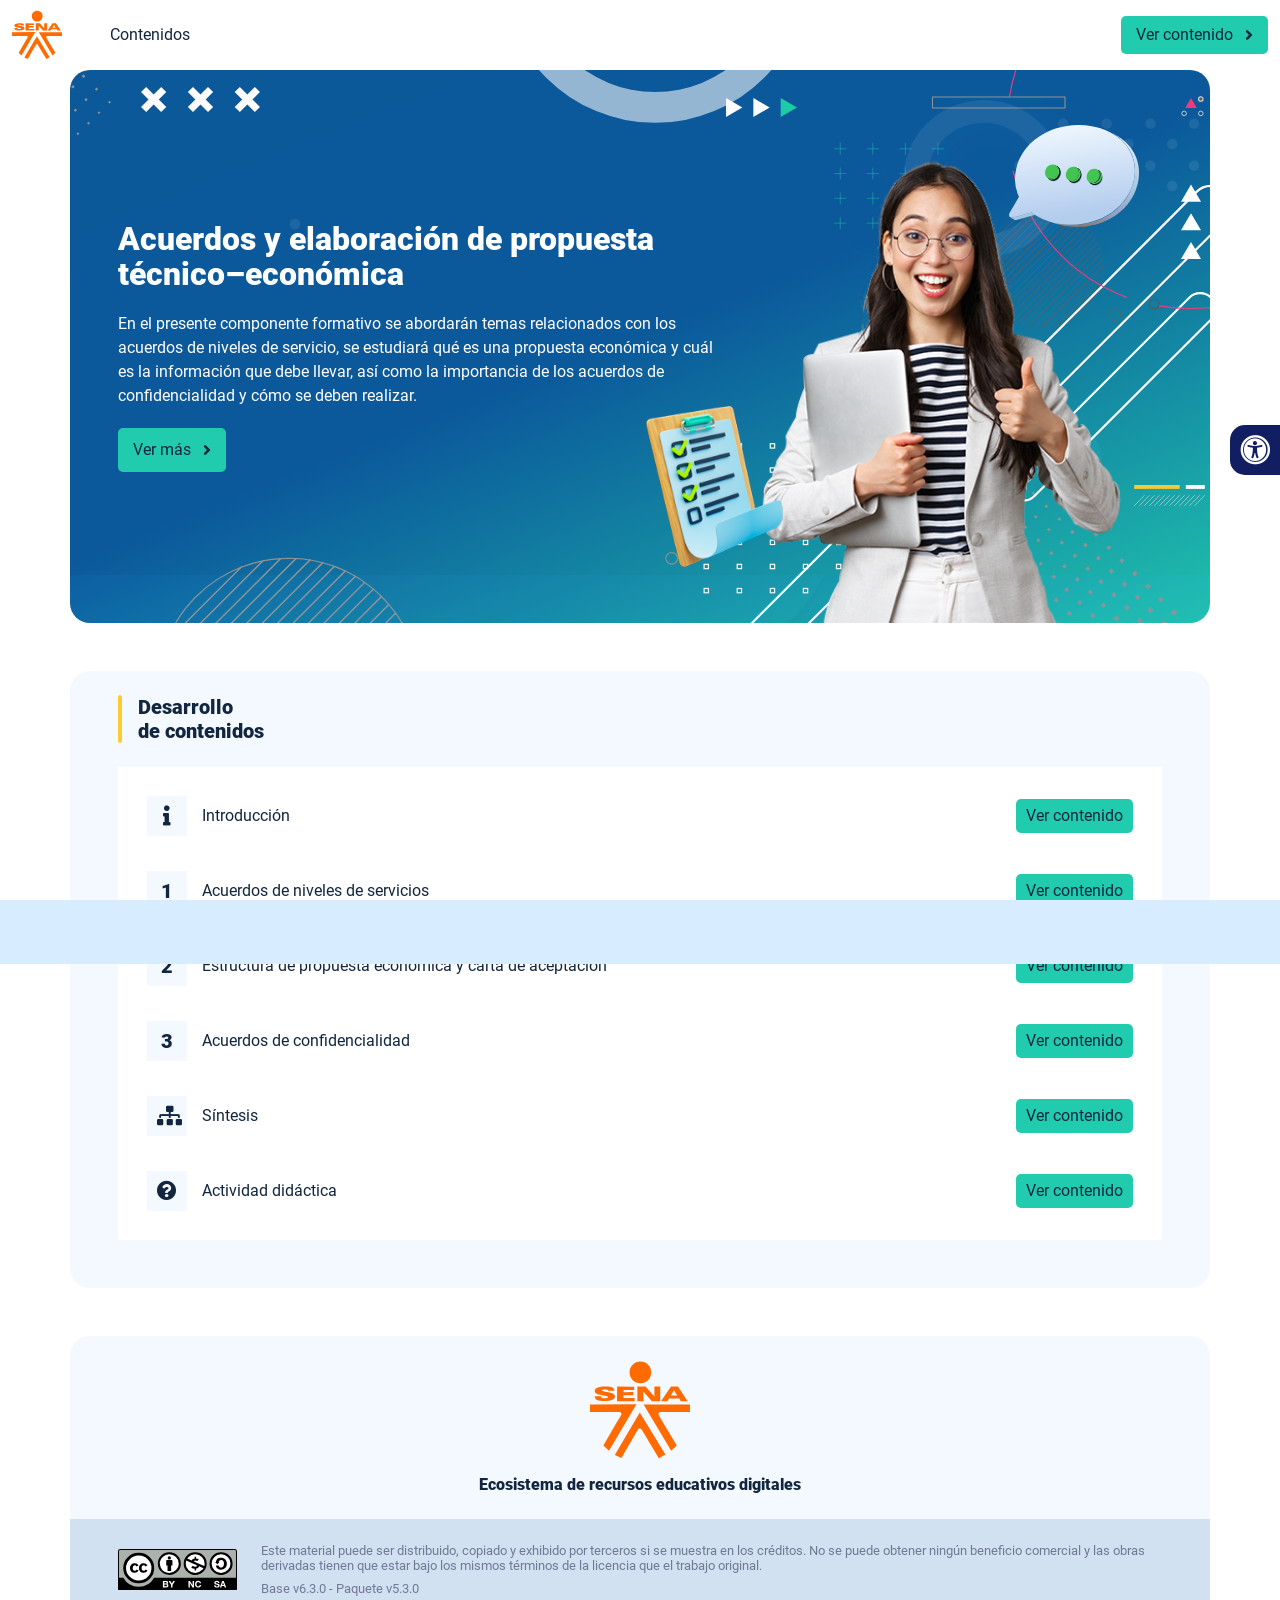
==== index.html @ a65fa03b "new dist" ====
<!DOCTYPE html><html lang=""><head><meta charset="utf-8"><meta http-equiv="X-UA-Compatible" content="IE=edge"><meta name="viewport" content="width=device-width,initial-scale=1"><link rel="icon" href="favicon.ico"><title>Acuerdos y elaboración de propuesta técnico–económica</title><link href="css/chunk-0c047e41.3babef71.css" rel="prefetch"><link href="css/chunk-25b302c8.3babef71.css" rel="prefetch"><link href="css/chunk-26fc7596.3babef71.css" rel="prefetch"><link href="css/chunk-2d2747e2.3babef71.css" rel="prefetch"><link href="css/chunk-32334cb6.3babef71.css" rel="prefetch"><link href="css/chunk-3c57cd7b.3babef71.css" rel="prefetch"><link href="css/chunk-4f2d402a.3babef71.css" rel="prefetch"><link href="css/chunk-4fde0a08.14d1f3e8.css" rel="prefetch"><link href="css/chunk-515a8379.4da5213c.css" rel="prefetch"><link href="css/chunk-59974754.48832570.css" rel="prefetch"><link href="css/chunk-6e1e538a.126808df.css" rel="prefetch"><link href="css/chunk-766a929b.e22ba341.css" rel="prefetch"><link href="css/chunk-f2df7d2c.3babef71.css" rel="prefetch"><link href="css/comple.0f8cff74.css" rel="prefetch"><link href="css/creditos.3ff21f52.css" rel="prefetch"><link href="css/glosario.9efb3182.css" rel="prefetch"><link href="css/referencias.7bdcae57.css" rel="prefetch"><link href="js/actividad.963a03a3.js" rel="prefetch"><link href="js/chunk-0206bfa0.a278e582.js" rel="prefetch"><link href="js/chunk-0c047e41.9dab790d.js" rel="prefetch"><link href="js/chunk-13a6037e.81eda5eb.js" rel="prefetch"><link href="js/chunk-18f95272.7a57d180.js" rel="prefetch"><link href="js/chunk-25b302c8.c0c96807.js" rel="prefetch"><link href="js/chunk-26fc7596.72ac93ab.js" rel="prefetch"><link href="js/chunk-2c06842c.fb99932f.js" rel="prefetch"><link href="js/chunk-2d0e96ec.5df2f04d.js" rel="prefetch"><link href="js/chunk-2d208d90.cd091006.js" rel="prefetch"><link href="js/chunk-2d21d0e2.e3102ef0.js" rel="prefetch"><link href="js/chunk-2d22c123.07fa3afa.js" rel="prefetch"><link href="js/chunk-2d2747e2.830388c1.js" rel="prefetch"><link href="js/chunk-2e80bb9a.16424b70.js" rel="prefetch"><link href="js/chunk-319206de.612f074e.js" rel="prefetch"><link href="js/chunk-32334cb6.440e7537.js" rel="prefetch"><link href="js/chunk-3c57cd7b.415a152e.js" rel="prefetch"><link href="js/chunk-3d6834f6.11b29b1f.js" rel="prefetch"><link href="js/chunk-4cdd78c0.57da21f4.js" rel="prefetch"><link href="js/chunk-4f2d402a.cce421b8.js" rel="prefetch"><link href="js/chunk-4fde0a08.42f6160f.js" rel="prefetch"><link href="js/chunk-515a8379.3dc189c9.js" rel="prefetch"><link href="js/chunk-53ccb27e.2eb129e7.js" rel="prefetch"><link href="js/chunk-55d286b8.761dc6b8.js" rel="prefetch"><link href="js/chunk-59974754.10e91e45.js" rel="prefetch"><link href="js/chunk-6e1e538a.b8da87ec.js" rel="prefetch"><link href="js/chunk-766a929b.b7bdd6eb.js" rel="prefetch"><link href="js/chunk-c796899c.fdb738a9.js" rel="prefetch"><link href="js/chunk-e8a7823a.c1f222d4.js" rel="prefetch"><link href="js/chunk-f2df7d2c.156dfe57.js" rel="prefetch"><link href="js/chunk-fde47172.7234b9b3.js" rel="prefetch"><link href="js/comple.c5d9ba52.js" rel="prefetch"><link href="js/creditos.123db9e8.js" rel="prefetch"><link href="js/glosario.18748e6c.js" rel="prefetch"><link href="js/intro.2a577606.js" rel="prefetch"><link href="js/referencias.d00619c8.js" rel="prefetch"><link href="js/sintesis.22d91a65.js" rel="prefetch"><link href="js/tema1.c2b7459b.js" rel="prefetch"><link href="js/tema2.d533ab2d.js" rel="prefetch"><link href="js/tema3.1764b19f.js" rel="prefetch"><link href="css/app.9c7e2da8.css" rel="preload" as="style"><link href="css/chunk-vendors.228fa4ba.css" rel="preload" as="style"><link href="js/app.43347208.js" rel="preload" as="script"><link href="js/chunk-vendors.0394e180.js" rel="preload" as="script"><link href="css/chunk-vendors.228fa4ba.css" rel="stylesheet"><link href="css/app.9c7e2da8.css" rel="stylesheet"></head><body><noscript><strong>We're sorry but Acuerdos y elaboración de propuesta técnico–económica doesn't work properly without JavaScript enabled. Please enable it to continue.</strong></noscript><div id="app"></div><script src="js/chunk-vendors.0394e180.js"></script><script src="js/app.43347208.js"></script></body></html>
---- css/chunk-0c047e41.3babef71.css ----
.actividad[data-v-22adfd6b]{background-color:#f2f2f2}.horizontal-scroll__wrapper[data-v-22adfd6b]{overflow:hidden}.horizontal-scroll[data-v-22adfd6b]{display:flex;transition:transform .5s ease-in-out;align-items:center;flex-wrap:nowrap}.horizontal-scroll[data-v-22adfd6b]:not(.row){width:100%}.horizontal-scroll--item-fw[data-v-22adfd6b]>div{flex-grow:0;flex-shrink:0;width:100%;margin:0!important}
---- css/chunk-25b302c8.3babef71.css ----
.actividad[data-v-22adfd6b]{background-color:#f2f2f2}.horizontal-scroll__wrapper[data-v-22adfd6b]{overflow:hidden}.horizontal-scroll[data-v-22adfd6b]{display:flex;transition:transform .5s ease-in-out;align-items:center;flex-wrap:nowrap}.horizontal-scroll[data-v-22adfd6b]:not(.row){width:100%}.horizontal-scroll--item-fw[data-v-22adfd6b]>div{flex-grow:0;flex-shrink:0;width:100%;margin:0!important}
---- css/chunk-26fc7596.3babef71.css ----
.actividad[data-v-22adfd6b]{background-color:#f2f2f2}.horizontal-scroll__wrapper[data-v-22adfd6b]{overflow:hidden}.horizontal-scroll[data-v-22adfd6b]{display:flex;transition:transform .5s ease-in-out;align-items:center;flex-wrap:nowrap}.horizontal-scroll[data-v-22adfd6b]:not(.row){width:100%}.horizontal-scroll--item-fw[data-v-22adfd6b]>div{flex-grow:0;flex-shrink:0;width:100%;margin:0!important}
---- css/chunk-2d2747e2.3babef71.css ----
.actividad[data-v-22adfd6b]{background-color:#f2f2f2}.horizontal-scroll__wrapper[data-v-22adfd6b]{overflow:hidden}.horizontal-scroll[data-v-22adfd6b]{display:flex;transition:transform .5s ease-in-out;align-items:center;flex-wrap:nowrap}.horizontal-scroll[data-v-22adfd6b]:not(.row){width:100%}.horizontal-scroll--item-fw[data-v-22adfd6b]>div{flex-grow:0;flex-shrink:0;width:100%;margin:0!important}
---- css/chunk-32334cb6.3babef71.css ----
.actividad[data-v-22adfd6b]{background-color:#f2f2f2}.horizontal-scroll__wrapper[data-v-22adfd6b]{overflow:hidden}.horizontal-scroll[data-v-22adfd6b]{display:flex;transition:transform .5s ease-in-out;align-items:center;flex-wrap:nowrap}.horizontal-scroll[data-v-22adfd6b]:not(.row){width:100%}.horizontal-scroll--item-fw[data-v-22adfd6b]>div{flex-grow:0;flex-shrink:0;width:100%;margin:0!important}
---- css/chunk-3c57cd7b.3babef71.css ----
.actividad[data-v-22adfd6b]{background-color:#f2f2f2}.horizontal-scroll__wrapper[data-v-22adfd6b]{overflow:hidden}.horizontal-scroll[data-v-22adfd6b]{display:flex;transition:transform .5s ease-in-out;align-items:center;flex-wrap:nowrap}.horizontal-scroll[data-v-22adfd6b]:not(.row){width:100%}.horizontal-scroll--item-fw[data-v-22adfd6b]>div{flex-grow:0;flex-shrink:0;width:100%;margin:0!important}
---- css/chunk-4f2d402a.3babef71.css ----
.actividad[data-v-22adfd6b]{background-color:#f2f2f2}.horizontal-scroll__wrapper[data-v-22adfd6b]{overflow:hidden}.horizontal-scroll[data-v-22adfd6b]{display:flex;transition:transform .5s ease-in-out;align-items:center;flex-wrap:nowrap}.horizontal-scroll[data-v-22adfd6b]:not(.row){width:100%}.horizontal-scroll--item-fw[data-v-22adfd6b]>div{flex-grow:0;flex-shrink:0;width:100%;margin:0!important}
---- css/chunk-4fde0a08.14d1f3e8.css ----
.actividad[data-v-a108b06a]{background-color:#f2f2f2}.header[data-v-a108b06a]{position:sticky;top:0;padding-top:10px;padding-bottom:10px;background-color:#fff;z-index:10010;line-height:1.1em}.header__logo[data-v-a108b06a]{width:50px}@media (max-width:576px){.header__componente-formativo[data-v-a108b06a]{font-size:.8em}}.header__menu[data-v-a108b06a]{cursor:pointer}.header__menu span[data-v-a108b06a]{font-size:.7em;display:block;line-height:1em;text-align:center;color:#111e61}.header__menu__btn[data-v-a108b06a]{width:30px;height:30px;position:relative;margin-bottom:4px}.header__menu__btn .line-1[data-v-a108b06a],.header__menu__btn .line-2[data-v-a108b06a],.header__menu__btn .line-3[data-v-a108b06a]{height:4px;width:30px;background-color:#111e61;transform-origin:center center;position:absolute;left:0;border-radius:2px}.header__menu__btn .line-1[data-v-a108b06a]{top:4px;-webkit-animation:line-1-inactive-data-v-a108b06a .5s ease-in-out forwards;animation:line-1-inactive-data-v-a108b06a .5s ease-in-out forwards}.header__menu__btn .line-2[data-v-a108b06a]{top:13px;-webkit-animation:line-2-inactive-data-v-a108b06a .5s ease-in-out forwards;animation:line-2-inactive-data-v-a108b06a .5s ease-in-out forwards}.header__menu__btn .line-3[data-v-a108b06a]{top:22px;-webkit-animation:line-3-inactive-data-v-a108b06a .5s ease-in-out forwards;animation:line-3-inactive-data-v-a108b06a .5s ease-in-out forwards}.header__menu__btn[data-v-a108b06a]:hover{cursor:pointer}.header__menu__btn--open .line-1[data-v-a108b06a]{-webkit-animation:line-1-active-data-v-a108b06a .5s ease-in-out forwards;animation:line-1-active-data-v-a108b06a .5s ease-in-out forwards}.header__menu__btn--open .line-2[data-v-a108b06a]{-webkit-animation:line-2-active-data-v-a108b06a .5s ease-in-out forwards;animation:line-2-active-data-v-a108b06a .5s ease-in-out forwards}.header__menu__btn--open .line-3[data-v-a108b06a]{-webkit-animation:line-3-active-data-v-a108b06a .5s ease-in-out forwards;animation:line-3-active-data-v-a108b06a .5s ease-in-out forwards}@-webkit-keyframes line-1-active-data-v-a108b06a{0%{transform:translate(0) rotate(0)}50%{transform:translateY(9px) rotate(0)}to{transform:translateY(9px) rotate(45deg)}}@keyframes line-1-active-data-v-a108b06a{0%{transform:translate(0) rotate(0)}50%{transform:translateY(9px) rotate(0)}to{transform:translateY(9px) rotate(45deg)}}@-webkit-keyframes line-2-active-data-v-a108b06a{0%{transform:scale(1)}to{transform:scale(0)}}@keyframes line-2-active-data-v-a108b06a{0%{transform:scale(1)}to{transform:scale(0)}}@-webkit-keyframes line-3-active-data-v-a108b06a{0%{transform:translate(0) rotate(0)}50%{transform:translateY(-9px) rotate(0)}to{transform:translateY(-9px) rotate(-45deg)}}@keyframes line-3-active-data-v-a108b06a{0%{transform:translate(0) rotate(0)}50%{transform:translateY(-9px) rotate(0)}to{transform:translateY(-9px) rotate(-45deg)}}@-webkit-keyframes line-1-inactive-data-v-a108b06a{0%{transform:translateY(9px) rotate(45deg)}50%{transform:translateY(9px) rotate(0)}to{transform:translate(0) rotate(0)}}@keyframes line-1-inactive-data-v-a108b06a{0%{transform:translateY(9px) rotate(45deg)}50%{transform:translateY(9px) rotate(0)}to{transform:translate(0) rotate(0)}}@-webkit-keyframes line-2-inactive-data-v-a108b06a{0%{transform:scale(0)}to{transform:scale(1)}}@keyframes line-2-inactive-data-v-a108b06a{0%{transform:scale(0)}to{transform:scale(1)}}@-webkit-keyframes line-3-inactive-data-v-a108b06a{0%{transform:translateY(-9px) rotate(-45deg)}50%{transform:translateY(-9px) rotate(0)}to{transform:translate(0) rotate(0)}}@keyframes line-3-inactive-data-v-a108b06a{0%{transform:translateY(-9px) rotate(-45deg)}50%{transform:translateY(-9px) rotate(0)}to{transform:translate(0) rotate(0)}}
---- css/chunk-515a8379.4da5213c.css ----
.actividad{background-color:#f2f2f2}.banner-interno{position:relative}.banner-interno__fondo{position:absolute;top:0;bottom:-50px;left:0;right:0;background-color:#ef3c79;background-size:cover;background-position:50%}.banner-interno__titulo{display:flex;align-items:center}.banner-interno__titulo__icono{display:block;width:32px;height:32px;border-radius:50%;background-color:#fff;position:relative}.banner-interno__titulo__icono i{color:#ef3c79;position:absolute;left:50%;top:50%;transform:translate(-50%,-50%)}.banner-interno__titulo h1,.banner-interno__titulo h2,.banner-interno__titulo h3,.banner-interno__titulo h4,.banner-interno__titulo h5,.banner-interno__titulo h6{color:#fff;line-height:1.1em}
---- css/chunk-59974754.48832570.css ----
.actividad{background-color:#f2f2f2}.aside-menu{position:sticky;top:70px;flex:0 0 0;width:0;min-height:calc(100vh - 70px);max-height:calc(100vh - 70px);background-color:#f3f9ff;transition:flex .5s ease-in-out,width .5s ease-in-out;overflow-x:hidden;z-index:100001}.aside-menu a{color:#111e61}.aside-menu--open{flex:0 0 300px;width:300px}.aside-menu__content{width:300px;display:flex;flex-direction:column;justify-content:space-between;min-height:calc(100vh - 70px);max-height:calc(100vh - 70px);border-right:1px solid #d8ecff}@media (max-height:800px){.aside-menu__content{min-height:800px;max-height:800px;overflow-y:auto}}.aside-menu__header{padding:10px;text-align:center;background-color:#d8ecff}.aside-menu__header h4{margin:0}.aside-menu__menu{overflow-y:auto;flex-grow:1;list-style:none;padding-left:0;margin-bottom:0}.aside-menu__menu__item--active .aside-menu__menu__item__lnk,.aside-menu__menu__item--active .aside-menu__sec-menu__item__lnk{background-color:#d8ecff;font-weight:700}.aside-menu__menu__item--sub-menu:hover,.aside-menu__menu__item:hover,.aside-menu__sec-menu__item:hover{background-color:#d8ecff}.aside-menu__menu__item--sub-menu{padding-left:10px}.aside-menu__menu__item--sub-menu--active .aside-menu__menu__item__lnk,.aside-menu__menu__item--sub-menu--active .aside-menu__sec-menu__item__lnk{background-color:#d8ecff;font-weight:700;position:relative}.aside-menu__menu__item--sub-menu--active .aside-menu__menu__item__lnk:before,.aside-menu__menu__item--sub-menu--active .aside-menu__sec-menu__item__lnk:before{content:"";display:block;position:absolute;left:0;bottom:0;top:0;width:4px;border-radius:2px;background-color:#fecb2f}.aside-menu__menu__item__lnk,.aside-menu__sec-menu__item__lnk{display:flex;align-items:center;padding:10px 15px;line-height:1.1em}.aside-menu__menu__item__lnk i,.aside-menu__menu__item__lnk span,.aside-menu__sec-menu__item__lnk i,.aside-menu__sec-menu__item__lnk span{margin-right:10px}.aside-menu__menu__item__lnk i:last-child,.aside-menu__menu__item__lnk span:last-child,.aside-menu__sec-menu__item__lnk i:last-child,.aside-menu__sec-menu__item__lnk span:last-child{margin-right:0}.aside-menu__sec-menu{background-color:#d8ecff;padding:10px 0;flex-shrink:0;margin-bottom:0}.aside-menu__sec-menu__item{padding:10px 15px}.aside-menu__sec-menu__item__lnk{padding:0;border-radius:1em}.aside-menu__sec-menu__item__lnk i{display:block;width:2em;height:2em;padding:.5em 0;text-align:center;background-color:#fff;border-radius:50%}.aside-menu__sec-menu__item__lnk:hover{background-color:#fff}@media (max-width:992px){.aside-menu{position:fixed;top:70px}}@media (max-width:576px){.aside-menu__sec-menu{padding-bottom:110px}}
---- css/chunk-6e1e538a.126808df.css ----
.actividad[data-v-4f6b7c58]{background-color:#f2f2f2}.accesibilidad[data-v-4f6b7c58]{position:fixed;right:0;top:50vh;height:50px;background-color:#111e61;border-top-left-radius:15px;border-bottom-left-radius:15px;transform:translateY(-50%) translateX(100%) translateX(-50px);overflow:hidden;transition:transform .3s ease-in-out,height .3s ease-in-out}.accesibilidad[data-v-4f6b7c58]:hover{transform:translateY(-50%) translateX(0);height:12.75rem}.accesibilidad [data-v-4f6b7c58]{color:#fff}.accesibilidad__menu__content .accesibilidad__menu__item[data-v-4f6b7c58]{cursor:pointer}.accesibilidad__menu__content .accesibilidad__menu__item[data-v-4f6b7c58]:hover{background-color:#273685}.accesibilidad__menu__content .accesibilidad__menu__item[data-v-4f6b7c58]:last-child{border:none}.accesibilidad__menu__item[data-v-4f6b7c58]{display:flex;align-items:center;padding:10px;border-bottom:1px solid #273685;line-height:1em;-webkit-user-select:none;-moz-user-select:none;-ms-user-select:none;user-select:none}.accesibilidad__menu i[data-v-4f6b7c58]{font-size:30px;font-style:normal;margin-right:10px;line-height:1em}.accesibilidad__menu img[data-v-4f6b7c58]{width:30px;margin-right:10px}
---- css/chunk-766a929b.e22ba341.css ----
.actividad{background-color:#f2f2f2}.barra-avance{display:flex;align-items:center;justify-content:space-between;position:fixed;bottom:0;left:0;width:100%;padding:10px;background-color:#d8ecff;transition:transform .5s ease-in-out;z-index:100000}.barra-avance__barra{margin:0 20px;flex:1;position:relative;max-width:800px}.barra-avance__barra--amarilla,.barra-avance__barra--blanca{height:4px}.barra-avance__barra--amarilla:after,.barra-avance__barra--amarilla:before,.barra-avance__barra--blanca:after,.barra-avance__barra--blanca:before{content:"";display:block;width:10px;height:10px;border-radius:50%;position:absolute;top:50%}.barra-avance__barra--amarilla:before,.barra-avance__barra--blanca:before{left:0;transform:translate(-50%,-50%)}.barra-avance__barra--amarilla:after,.barra-avance__barra--blanca:after{right:0;transform:translate(50%,-50%)}.barra-avance__barra--blanca,.barra-avance__barra--blanca:after,.barra-avance__barra--blanca:before{background-color:#fff}.barra-avance__barra--amarilla{position:absolute;width:100%;top:0;background-color:#21cbae}.barra-avance__barra--amarilla:after,.barra-avance__barra--amarilla:before{background-color:#21cbae}.barra-avance__boton--regresar{background-color:#b0c0d2}.barra-avance__boton--regresar span{color:#111e61!important}.barra-avance__boton--disable{opacity:0;pointer-events:none}.barra-avance--open{transform:translateY(0)}.barra-avance--close{transform:translateY(100%)}
---- css/chunk-f2df7d2c.3babef71.css ----
.actividad[data-v-22adfd6b]{background-color:#f2f2f2}.horizontal-scroll__wrapper[data-v-22adfd6b]{overflow:hidden}.horizontal-scroll[data-v-22adfd6b]{display:flex;transition:transform .5s ease-in-out;align-items:center;flex-wrap:nowrap}.horizontal-scroll[data-v-22adfd6b]:not(.row){width:100%}.horizontal-scroll--item-fw[data-v-22adfd6b]>div{flex-grow:0;flex-shrink:0;width:100%;margin:0!important}
---- css/comple.0f8cff74.css ----
.banner-interno{position:relative}.banner-interno__fondo{position:absolute;top:0;bottom:-50px;left:0;right:0;background-color:#ef3c79;background-size:cover;background-position:50%}.banner-interno__titulo{display:flex;align-items:center}.banner-interno__titulo__icono{display:block;width:32px;height:32px;border-radius:50%;background-color:#fff;position:relative}.banner-interno__titulo__icono i{color:#ef3c79;position:absolute;left:50%;top:50%;transform:translate(-50%,-50%)}.banner-interno__titulo h1,.banner-interno__titulo h2,.banner-interno__titulo h3,.banner-interno__titulo h4,.banner-interno__titulo h5,.banner-interno__titulo h6{color:#fff;line-height:1.1em}.actividad{background-color:#f2f2f2}.complementario__enlaces{display:flex;justify-content:center;flex-wrap:wrap}.complementario__enlaces a{margin:0 5px}.complementario__btn{font-size:1.5em;line-height:1em}table{width:calc(100% - 1px);min-width:800px}table thead{background-color:#d8ecff}table thead th{border-color:#d8ecff}table td,table th{padding:25px 20px;text-align:center}
---- css/creditos.3ff21f52.css ----
.banner-interno{position:relative}.banner-interno__fondo{position:absolute;top:0;bottom:-50px;left:0;right:0;background-color:#ef3c79;background-size:cover;background-position:50%}.banner-interno__titulo{display:flex;align-items:center}.banner-interno__titulo__icono{display:block;width:32px;height:32px;border-radius:50%;background-color:#fff;position:relative}.banner-interno__titulo__icono i{color:#ef3c79;position:absolute;left:50%;top:50%;transform:translate(-50%,-50%)}.banner-interno__titulo h1,.banner-interno__titulo h2,.banner-interno__titulo h3,.banner-interno__titulo h4,.banner-interno__titulo h5,.banner-interno__titulo h6{color:#fff;line-height:1.1em}.actividad{background-color:#f2f2f2}.creditos-vista .tarjeta.credito{background-color:#d2e1f1}.creditos{color:#727997;overflow-x:auto}.creditos__item{min-width:490px}.creditos p{line-height:1.3em;margin-bottom:0;color:#727997}.creditos__titulo{font-weight:700;background-color:#d2e1f1;padding:5px 10px;border-top-radius:5px;border-top-left-radius:5px;border-top-right-radius:5px}.creditos table td,.creditos table th{border-color:#d2e1f1}
---- css/glosario.9efb3182.css ----
.banner-interno{position:relative}.banner-interno__fondo{position:absolute;top:0;bottom:-50px;left:0;right:0;background-color:#ef3c79;background-size:cover;background-position:50%}.banner-interno__titulo{display:flex;align-items:center}.banner-interno__titulo__icono{display:block;width:32px;height:32px;border-radius:50%;background-color:#fff;position:relative}.banner-interno__titulo__icono i{color:#ef3c79;position:absolute;left:50%;top:50%;transform:translate(-50%,-50%)}.banner-interno__titulo h1,.banner-interno__titulo h2,.banner-interno__titulo h3,.banner-interno__titulo h4,.banner-interno__titulo h5,.banner-interno__titulo h6{color:#fff;line-height:1.1em}.actividad{background-color:#f2f2f2}.glosario__letra-item{display:flex}.glosario__letra-item__texto{padding-top:5px}.glosario__letra-item__letra__icono{width:32px;height:32px;position:relative;line-height:1em;border-radius:50%;background-color:#d2e1f1}.glosario__letra-item__letra__icono span{position:absolute;left:50%;top:50%;transform:translate(-50%,-50%);font-size:1.1em;font-weight:900}
---- css/referencias.7bdcae57.css ----
.banner-interno{position:relative}.banner-interno__fondo{position:absolute;top:0;bottom:-50px;left:0;right:0;background-color:#ef3c79;background-size:cover;background-position:50%}.banner-interno__titulo{display:flex;align-items:center}.banner-interno__titulo__icono{display:block;width:32px;height:32px;border-radius:50%;background-color:#fff;position:relative}.banner-interno__titulo__icono i{color:#ef3c79;position:absolute;left:50%;top:50%;transform:translate(-50%,-50%)}.banner-interno__titulo h1,.banner-interno__titulo h2,.banner-interno__titulo h3,.banner-interno__titulo h4,.banner-interno__titulo h5,.banner-interno__titulo h6{color:#fff;line-height:1.1em}.actividad{background-color:#f2f2f2}.referencias__item:last-child hr{display:none}.referencias__item a{color:#2196f3;text-decoration:underline;overflow-wrap:break-word}
---- css/app.9c7e2da8.css ----
*,:after,:before{box-sizing:inherit}html{height:100%;line-height:1.15;box-sizing:border-box;-webkit-font-smoothing:antialiased;-moz-osx-font-smoothing:grayscale;-webkit-text-size-adjust:100%;-ms-text-size-adjust:100%;text-rendering:optimizeLegibility}a,abbr,acronym,address,applet,article,aside,audio,b,big,blockquote,body,canvas,caption,center,cite,code,dd,del,details,dfn,div,dl,dt,em,embed,fieldset,figcaption,figure,footer,form,h1,h2,h3,h4,h5,h6,header,hgroup,html,i,iframe,img,ins,kbd,label,legend,li,mark,menu,nav,object,ol,output,p,pre,q,ruby,s,samp,section,small,span,strike,strong,sub,summary,sup,table,tbody,td,tfoot,th,thead,time,tr,tt,u,ul,var,video{margin:0;padding:0;border:0;outline:0;background:transparent;vertical-align:baseline}article,aside,details,figcaption,figure,footer,header,main,menu,nav,section,summary{display:block}[hidden],template{display:none}hr{box-sizing:content-box;height:0;border-bottom:1px solid #e8e8e8;border-left:0;border-right:0;border-top:0;margin:1.5em 0;overflow:visible}[hidden]{display:none}a{font-family:Roboto,sans-serif;font-size:1em;font-weight:400;text-decoration:none;color:#12263f;background-color:transparent;transition:all .15s ease-in-out;-webkit-text-decoration-skip:objects}a:active,a:hover{outline-width:0}a:active,a:focus,a:hover{color:#000}[type=button],[type=reset],[type=submit],button{-webkit-appearance:none;-moz-appearance:none;appearance:none;cursor:pointer;display:inline-block;vertical-align:middle;border:0;border-radius:5px;color:#12263f;background-color:#21cbae;font-family:Roboto,sans-serif;font-weight:400;font-size:1em;-webkit-font-smoothing:antialiased;line-height:1em;white-space:nowrap;text-decoration:none;text-transform:none;padding:.75em 1.5em;margin:0;-webkit-user-select:none;-moz-user-select:none;-ms-user-select:none;user-select:none;overflow:visible;transition:background-color .15s ease-in-out}[type=button]:focus,[type=button]:hover,[type=reset]:focus,[type=reset]:hover,[type=submit]:focus,[type=submit]:hover,button:focus,button:hover{background-color:#21cbae;color:#12263f}[type=button]:disabled,[type=reset]:disabled,[type=submit]:disabled,button:disabled{cursor:not-allowed;opacity:.5}[type=button]:disabled:hover,[type=reset]:disabled:hover,[type=submit]:disabled:hover,button:disabled:hover{background-color:#21cbae}input,select,textarea{margin:0;display:block;font-family:Roboto,sans-serif;font-size:16px}input{overflow:visible}[type=color],[type=date],[type=datetime-local],[type=datetime],[type=email],[type=month],[type=number],[type=password],[type=search],[type=tel],[type=text],[type=time],[type=url],[type=week],input:not([type]),select,select[multiple],textarea{background-color:#fff;border:1px solid #e8e8e8;border-radius:5px;box-shadow:inset 0 1px 3px rgba(0,0,0,.06);box-sizing:inherit;margin-bottom:.75em;padding:.5em;transition:border-color .15s ease-in-out;width:100%}[type=color]:hover,[type=date]:hover,[type=datetime-local]:hover,[type=datetime]:hover,[type=email]:hover,[type=month]:hover,[type=number]:hover,[type=password]:hover,[type=search]:hover,[type=tel]:hover,[type=text]:hover,[type=time]:hover,[type=url]:hover,[type=week]:hover,input:not([type]):hover,select:hover,select[multiple]:hover,textarea:hover{border-color:shade(#e8e8e8,20%)}[type=color]:focus,[type=date]:focus,[type=datetime-local]:focus,[type=datetime]:focus,[type=email]:focus,[type=month]:focus,[type=number]:focus,[type=password]:focus,[type=search]:focus,[type=tel]:focus,[type=text]:focus,[type=time]:focus,[type=url]:focus,[type=week]:focus,input:not([type]):focus,select:focus,select[multiple]:focus,textarea:focus{border-color:#fecb2f;box-shadow:inset 0 1px 3px rgba(0,0,0,.06),0 0 5px rgba(237,36,105,.7);outline:none}[type=color]:disabled,[type=date]:disabled,[type=datetime-local]:disabled,[type=datetime]:disabled,[type=email]:disabled,[type=month]:disabled,[type=number]:disabled,[type=password]:disabled,[type=search]:disabled,[type=tel]:disabled,[type=text]:disabled,[type=time]:disabled,[type=url]:disabled,[type=week]:disabled,input:not([type]):disabled,select:disabled,select[multiple]:disabled,textarea:disabled{background-color:shade(#fff,5%);cursor:not-allowed}[type=color]:disabled:hover,[type=date]:disabled:hover,[type=datetime-local]:disabled:hover,[type=datetime]:disabled:hover,[type=email]:disabled:hover,[type=month]:disabled:hover,[type=number]:disabled:hover,[type=password]:disabled:hover,[type=search]:disabled:hover,[type=tel]:disabled:hover,[type=text]:disabled:hover,[type=time]:disabled:hover,[type=url]:disabled:hover,[type=week]:disabled:hover,input:not([type]):disabled:hover,select:disabled:hover,select[multiple]:disabled:hover,textarea:disabled:hover{border:1px solid #e8e8e8}select{text-transform:none;max-width:100%;border-radius:5px}::-webkit-file-upload-button{background-color:#21cbae;border:none;cursor:pointer;color:#12263f;border-radius:5px;padding:.75em 1.5em}::-webkit-file-upload-button:hover{background-color:#21cbae}optgroup{font-weight:700}fieldset{border:1px solid #e8e8e8;background-color:transparent;padding:1.5em;-webkit-margin-start:0;-webkit-margin-end:0;-webkit-padding-before:1.5em;-webkit-padding-start:1.5em;-webkit-padding-end:1.5em;-webkit-padding-after:1.5em}legend{box-sizing:border-box;color:inherit;display:table;max-width:100%;padding:0;white-space:normal;font-weight:600;-webkit-padding-start:0;-webkit-padding-end:0}label,legend{margin-bottom:.375em}label{display:block;font-size:1em;font-family:Roboto,sans-serif;font-weight:900}textarea{overflow:auto;resize:vertical}[type=checkbox],[type=radio]{box-sizing:border-box;padding:0;display:inline;margin-right:.375em}[type=number]::-webkit-inner-spin-button,[type=number]::-webkit-outer-spin-button{height:auto}[type=search]{-webkit-appearance:textfield;outline-offset:-2px}[type=search]::-webkit-search-cancel-button,[type=search]::-webkit-search-decoration{-webkit-appearance:none;-moz-appearance:none}::-moz-placeholder{color:#999}:-ms-input-placeholder{color:#999}::placeholder{color:#999}::-webkit-file-upload-button{-webkit-appearance:button;-moz-appearance:button;font:inherit}[type=file]{margin-bottom:.75em;width:100%}[type=button],[type=reset],[type=submit],button{-webkit-appearance:button}[type=button]::-moz-focus-inner,[type=reset]::-moz-focus-inner,[type=submit]::-moz-focus-inner,button::-moz-focus-inner{border-style:none;padding:0}[type=button]:-moz-focusring,[type=reset]:-moz-focusring,[type=submit]:-moz-focusring,button:-moz-focusring{outline:1px dotted ButtonText}progress{vertical-align:baseline}ol,ul{list-style:none;margin-bottom:1em}dt{font-weight:700}figure,img,picture,svg{margin:0;width:100%;max-width:100%}figcaption{display:block;background-color:#e8e8e8;padding:.75em 1.5em;font-size:.8em;font-weight:700}img,svg{display:block;border-style:none}svg:not(:root){overflow:hidden}audio,canvas,progress,video{display:inline-block}audio:not([controls]){display:none;height:0}template{display:none}table{border-collapse:collapse;border-spacing:0;table-layout:fixed;width:100%}td,th,tr{vertical-align:middle}td,th{border:1px solid #e8e8e8;padding:.75em}th{font-size:.875em;line-height:1.2}td{line-height:1.5}body{font-size:16px;font-weight:400;line-height:1.5}body,h1,h2,h3,h4,h5,h6{color:#12263f;font-family:Roboto,sans-serif}h1,h2,h3,h4,h5,h6{font-weight:900;line-height:1.2;margin:0 0 .75em}h1{font-size:2em}h2{font-size:1.5em}h3{font-size:1.25em}h4{font-size:1.125em}h5{font-size:1em}h6{font-size:.875em}p{font-family:Roboto,sans-serif;font-size:1em;font-weight:400;line-height:1.5;color:#12263f;margin-bottom:1em}b,strong{font-weight:700}dfn,em,i{font-style:italic}br{line-height:2em}u{text-decoration:underline}code,kbd,pre,samp{color:#727997;font-family:Lucida Console,Courier New,monospace;font-size:1em}sub,sup{font-size:75%;line-height:0;position:relative;vertical-align:baseline}sub{bottom:-.25em}sup{top:-.5em}small{font-size:80%}mark{background-color:#ffeb3b;color:#000}abbr[title]{border-bottom:none;text-decoration:underline;-webkit-text-decoration:underline dotted;text-decoration:underline dotted}blockquote,q{quotes:none}::selection{background:#2196f3!important;color:#fff!important;text-shadow:none}::-moz-selection{background:#2196f3!important;color:#fff!important;text-shadow:none}img::selection{background:transparent}img::-moz-selection{background:transparent}body{-webkit-tap-highlight-color:#2196F3!important}details,menu{display:block}summary{display:list-item}@media print{*,:after,:before,:first-letter,:first-line{background:transparent!important;color:#000!important;box-shadow:none!important;text-shadow:none!important}a,a:visited{text-decoration:underline}a[href]:after{content:" (" attr(href) ")"}a abbr[title]:after{content:" (" attr(title) ")"}a[href^="#"]:after,a[href^="javascript:"]:after{content:""}blockquote,pre{border:1px solid #999;page-break-inside:avoid}thead{display:table-header-group}img,tr{page-break-inside:avoid}img{max-width:100%!important}h2,h3,p{orphans:3;widows:3}h2,h3{page-break-after:avoid}}[data-aos][data-aos][data-aos-duration="50"],body[data-aos-duration="50"] [data-aos]{transition-duration:50ms}[data-aos][data-aos][data-aos-delay="50"],body[data-aos-delay="50"] [data-aos]{transition-delay:0s}[data-aos][data-aos][data-aos-delay="50"].aos-animate,body[data-aos-delay="50"] [data-aos].aos-animate{transition-delay:50ms}[data-aos][data-aos][data-aos-duration="100"],body[data-aos-duration="100"] [data-aos]{transition-duration:.1s}[data-aos][data-aos][data-aos-delay="100"],body[data-aos-delay="100"] [data-aos]{transition-delay:0s}[data-aos][data-aos][data-aos-delay="100"].aos-animate,body[data-aos-delay="100"] [data-aos].aos-animate{transition-delay:.1s}[data-aos][data-aos][data-aos-duration="150"],body[data-aos-duration="150"] [data-aos]{transition-duration:.15s}[data-aos][data-aos][data-aos-delay="150"],body[data-aos-delay="150"] [data-aos]{transition-delay:0s}[data-aos][data-aos][data-aos-delay="150"].aos-animate,body[data-aos-delay="150"] [data-aos].aos-animate{transition-delay:.15s}[data-aos][data-aos][data-aos-duration="200"],body[data-aos-duration="200"] [data-aos]{transition-duration:.2s}[data-aos][data-aos][data-aos-delay="200"],body[data-aos-delay="200"] [data-aos]{transition-delay:0s}[data-aos][data-aos][data-aos-delay="200"].aos-animate,body[data-aos-delay="200"] [data-aos].aos-animate{transition-delay:.2s}[data-aos][data-aos][data-aos-duration="250"],body[data-aos-duration="250"] [data-aos]{transition-duration:.25s}[data-aos][data-aos][data-aos-delay="250"],body[data-aos-delay="250"] [data-aos]{transition-delay:0s}[data-aos][data-aos][data-aos-delay="250"].aos-animate,body[data-aos-delay="250"] [data-aos].aos-animate{transition-delay:.25s}[data-aos][data-aos][data-aos-duration="300"],body[data-aos-duration="300"] [data-aos]{transition-duration:.3s}[data-aos][data-aos][data-aos-delay="300"],body[data-aos-delay="300"] [data-aos]{transition-delay:0s}[data-aos][data-aos][data-aos-delay="300"].aos-animate,body[data-aos-delay="300"] [data-aos].aos-animate{transition-delay:.3s}[data-aos][data-aos][data-aos-duration="350"],body[data-aos-duration="350"] [data-aos]{transition-duration:.35s}[data-aos][data-aos][data-aos-delay="350"],body[data-aos-delay="350"] [data-aos]{transition-delay:0s}[data-aos][data-aos][data-aos-delay="350"].aos-animate,body[data-aos-delay="350"] [data-aos].aos-animate{transition-delay:.35s}[data-aos][data-aos][data-aos-duration="400"],body[data-aos-duration="400"] [data-aos]{transition-duration:.4s}[data-aos][data-aos][data-aos-delay="400"],body[data-aos-delay="400"] [data-aos]{transition-delay:0s}[data-aos][data-aos][data-aos-delay="400"].aos-animate,body[data-aos-delay="400"] [data-aos].aos-animate{transition-delay:.4s}[data-aos][data-aos][data-aos-duration="450"],body[data-aos-duration="450"] [data-aos]{transition-duration:.45s}[data-aos][data-aos][data-aos-delay="450"],body[data-aos-delay="450"] [data-aos]{transition-delay:0s}[data-aos][data-aos][data-aos-delay="450"].aos-animate,body[data-aos-delay="450"] [data-aos].aos-animate{transition-delay:.45s}[data-aos][data-aos][data-aos-duration="500"],body[data-aos-duration="500"] [data-aos]{transition-duration:.5s}[data-aos][data-aos][data-aos-delay="500"],body[data-aos-delay="500"] [data-aos]{transition-delay:0s}[data-aos][data-aos][data-aos-delay="500"].aos-animate,body[data-aos-delay="500"] [data-aos].aos-animate{transition-delay:.5s}[data-aos][data-aos][data-aos-duration="550"],body[data-aos-duration="550"] [data-aos]{transition-duration:.55s}[data-aos][data-aos][data-aos-delay="550"],body[data-aos-delay="550"] [data-aos]{transition-delay:0s}[data-aos][data-aos][data-aos-delay="550"].aos-animate,body[data-aos-delay="550"] [data-aos].aos-animate{transition-delay:.55s}[data-aos][data-aos][data-aos-duration="600"],body[data-aos-duration="600"] [data-aos]{transition-duration:.6s}[data-aos][data-aos][data-aos-delay="600"],body[data-aos-delay="600"] [data-aos]{transition-delay:0s}[data-aos][data-aos][data-aos-delay="600"].aos-animate,body[data-aos-delay="600"] [data-aos].aos-animate{transition-delay:.6s}[data-aos][data-aos][data-aos-duration="650"],body[data-aos-duration="650"] [data-aos]{transition-duration:.65s}[data-aos][data-aos][data-aos-delay="650"],body[data-aos-delay="650"] [data-aos]{transition-delay:0s}[data-aos][data-aos][data-aos-delay="650"].aos-animate,body[data-aos-delay="650"] [data-aos].aos-animate{transition-delay:.65s}[data-aos][data-aos][data-aos-duration="700"],body[data-aos-duration="700"] [data-aos]{transition-duration:.7s}[data-aos][data-aos][data-aos-delay="700"],body[data-aos-delay="700"] [data-aos]{transition-delay:0s}[data-aos][data-aos][data-aos-delay="700"].aos-animate,body[data-aos-delay="700"] [data-aos].aos-animate{transition-delay:.7s}[data-aos][data-aos][data-aos-duration="750"],body[data-aos-duration="750"] [data-aos]{transition-duration:.75s}[data-aos][data-aos][data-aos-delay="750"],body[data-aos-delay="750"] [data-aos]{transition-delay:0s}[data-aos][data-aos][data-aos-delay="750"].aos-animate,body[data-aos-delay="750"] [data-aos].aos-animate{transition-delay:.75s}[data-aos][data-aos][data-aos-duration="800"],body[data-aos-duration="800"] [data-aos]{transition-duration:.8s}[data-aos][data-aos][data-aos-delay="800"],body[data-aos-delay="800"] [data-aos]{transition-delay:0s}[data-aos][data-aos][data-aos-delay="800"].aos-animate,body[data-aos-delay="800"] [data-aos].aos-animate{transition-delay:.8s}[data-aos][data-aos][data-aos-duration="850"],body[data-aos-duration="850"] [data-aos]{transition-duration:.85s}[data-aos][data-aos][data-aos-delay="850"],body[data-aos-delay="850"] [data-aos]{transition-delay:0s}[data-aos][data-aos][data-aos-delay="850"].aos-animate,body[data-aos-delay="850"] [data-aos].aos-animate{transition-delay:.85s}[data-aos][data-aos][data-aos-duration="900"],body[data-aos-duration="900"] [data-aos]{transition-duration:.9s}[data-aos][data-aos][data-aos-delay="900"],body[data-aos-delay="900"] [data-aos]{transition-delay:0s}[data-aos][data-aos][data-aos-delay="900"].aos-animate,body[data-aos-delay="900"] [data-aos].aos-animate{transition-delay:.9s}[data-aos][data-aos][data-aos-duration="950"],body[data-aos-duration="950"] [data-aos]{transition-duration:.95s}[data-aos][data-aos][data-aos-delay="950"],body[data-aos-delay="950"] [data-aos]{transition-delay:0s}[data-aos][data-aos][data-aos-delay="950"].aos-animate,body[data-aos-delay="950"] [data-aos].aos-animate{transition-delay:.95s}[data-aos][data-aos][data-aos-duration="1000"],body[data-aos-duration="1000"] [data-aos]{transition-duration:1s}[data-aos][data-aos][data-aos-delay="1000"],body[data-aos-delay="1000"] [data-aos]{transition-delay:0s}[data-aos][data-aos][data-aos-delay="1000"].aos-animate,body[data-aos-delay="1000"] [data-aos].aos-animate{transition-delay:1s}[data-aos][data-aos][data-aos-duration="1050"],body[data-aos-duration="1050"] [data-aos]{transition-duration:1.05s}[data-aos][data-aos][data-aos-delay="1050"],body[data-aos-delay="1050"] [data-aos]{transition-delay:0s}[data-aos][data-aos][data-aos-delay="1050"].aos-animate,body[data-aos-delay="1050"] [data-aos].aos-animate{transition-delay:1.05s}[data-aos][data-aos][data-aos-duration="1100"],body[data-aos-duration="1100"] [data-aos]{transition-duration:1.1s}[data-aos][data-aos][data-aos-delay="1100"],body[data-aos-delay="1100"] [data-aos]{transition-delay:0s}[data-aos][data-aos][data-aos-delay="1100"].aos-animate,body[data-aos-delay="1100"] [data-aos].aos-animate{transition-delay:1.1s}[data-aos][data-aos][data-aos-duration="1150"],body[data-aos-duration="1150"] [data-aos]{transition-duration:1.15s}[data-aos][data-aos][data-aos-delay="1150"],body[data-aos-delay="1150"] [data-aos]{transition-delay:0s}[data-aos][data-aos][data-aos-delay="1150"].aos-animate,body[data-aos-delay="1150"] [data-aos].aos-animate{transition-delay:1.15s}[data-aos][data-aos][data-aos-duration="1200"],body[data-aos-duration="1200"] [data-aos]{transition-duration:1.2s}[data-aos][data-aos][data-aos-delay="1200"],body[data-aos-delay="1200"] [data-aos]{transition-delay:0s}[data-aos][data-aos][data-aos-delay="1200"].aos-animate,body[data-aos-delay="1200"] [data-aos].aos-animate{transition-delay:1.2s}[data-aos][data-aos][data-aos-duration="1250"],body[data-aos-duration="1250"] [data-aos]{transition-duration:1.25s}[data-aos][data-aos][data-aos-delay="1250"],body[data-aos-delay="1250"] [data-aos]{transition-delay:0s}[data-aos][data-aos][data-aos-delay="1250"].aos-animate,body[data-aos-delay="1250"] [data-aos].aos-animate{transition-delay:1.25s}[data-aos][data-aos][data-aos-duration="1300"],body[data-aos-duration="1300"] [data-aos]{transition-duration:1.3s}[data-aos][data-aos][data-aos-delay="1300"],body[data-aos-delay="1300"] [data-aos]{transition-delay:0s}[data-aos][data-aos][data-aos-delay="1300"].aos-animate,body[data-aos-delay="1300"] [data-aos].aos-animate{transition-delay:1.3s}[data-aos][data-aos][data-aos-duration="1350"],body[data-aos-duration="1350"] [data-aos]{transition-duration:1.35s}[data-aos][data-aos][data-aos-delay="1350"],body[data-aos-delay="1350"] [data-aos]{transition-delay:0s}[data-aos][data-aos][data-aos-delay="1350"].aos-animate,body[data-aos-delay="1350"] [data-aos].aos-animate{transition-delay:1.35s}[data-aos][data-aos][data-aos-duration="1400"],body[data-aos-duration="1400"] [data-aos]{transition-duration:1.4s}[data-aos][data-aos][data-aos-delay="1400"],body[data-aos-delay="1400"] [data-aos]{transition-delay:0s}[data-aos][data-aos][data-aos-delay="1400"].aos-animate,body[data-aos-delay="1400"] [data-aos].aos-animate{transition-delay:1.4s}[data-aos][data-aos][data-aos-duration="1450"],body[data-aos-duration="1450"] [data-aos]{transition-duration:1.45s}[data-aos][data-aos][data-aos-delay="1450"],body[data-aos-delay="1450"] [data-aos]{transition-delay:0s}[data-aos][data-aos][data-aos-delay="1450"].aos-animate,body[data-aos-delay="1450"] [data-aos].aos-animate{transition-delay:1.45s}[data-aos][data-aos][data-aos-duration="1500"],body[data-aos-duration="1500"] [data-aos]{transition-duration:1.5s}[data-aos][data-aos][data-aos-delay="1500"],body[data-aos-delay="1500"] [data-aos]{transition-delay:0s}[data-aos][data-aos][data-aos-delay="1500"].aos-animate,body[data-aos-delay="1500"] [data-aos].aos-animate{transition-delay:1.5s}[data-aos][data-aos][data-aos-duration="1550"],body[data-aos-duration="1550"] [data-aos]{transition-duration:1.55s}[data-aos][data-aos][data-aos-delay="1550"],body[data-aos-delay="1550"] [data-aos]{transition-delay:0s}[data-aos][data-aos][data-aos-delay="1550"].aos-animate,body[data-aos-delay="1550"] [data-aos].aos-animate{transition-delay:1.55s}[data-aos][data-aos][data-aos-duration="1600"],body[data-aos-duration="1600"] [data-aos]{transition-duration:1.6s}[data-aos][data-aos][data-aos-delay="1600"],body[data-aos-delay="1600"] [data-aos]{transition-delay:0s}[data-aos][data-aos][data-aos-delay="1600"].aos-animate,body[data-aos-delay="1600"] [data-aos].aos-animate{transition-delay:1.6s}[data-aos][data-aos][data-aos-duration="1650"],body[data-aos-duration="1650"] [data-aos]{transition-duration:1.65s}[data-aos][data-aos][data-aos-delay="1650"],body[data-aos-delay="1650"] [data-aos]{transition-delay:0s}[data-aos][data-aos][data-aos-delay="1650"].aos-animate,body[data-aos-delay="1650"] [data-aos].aos-animate{transition-delay:1.65s}[data-aos][data-aos][data-aos-duration="1700"],body[data-aos-duration="1700"] [data-aos]{transition-duration:1.7s}[data-aos][data-aos][data-aos-delay="1700"],body[data-aos-delay="1700"] [data-aos]{transition-delay:0s}[data-aos][data-aos][data-aos-delay="1700"].aos-animate,body[data-aos-delay="1700"] [data-aos].aos-animate{transition-delay:1.7s}[data-aos][data-aos][data-aos-duration="1750"],body[data-aos-duration="1750"] [data-aos]{transition-duration:1.75s}[data-aos][data-aos][data-aos-delay="1750"],body[data-aos-delay="1750"] [data-aos]{transition-delay:0s}[data-aos][data-aos][data-aos-delay="1750"].aos-animate,body[data-aos-delay="1750"] [data-aos].aos-animate{transition-delay:1.75s}[data-aos][data-aos][data-aos-duration="1800"],body[data-aos-duration="1800"] [data-aos]{transition-duration:1.8s}[data-aos][data-aos][data-aos-delay="1800"],body[data-aos-delay="1800"] [data-aos]{transition-delay:0s}[data-aos][data-aos][data-aos-delay="1800"].aos-animate,body[data-aos-delay="1800"] [data-aos].aos-animate{transition-delay:1.8s}[data-aos][data-aos][data-aos-duration="1850"],body[data-aos-duration="1850"] [data-aos]{transition-duration:1.85s}[data-aos][data-aos][data-aos-delay="1850"],body[data-aos-delay="1850"] [data-aos]{transition-delay:0s}[data-aos][data-aos][data-aos-delay="1850"].aos-animate,body[data-aos-delay="1850"] [data-aos].aos-animate{transition-delay:1.85s}[data-aos][data-aos][data-aos-duration="1900"],body[data-aos-duration="1900"] [data-aos]{transition-duration:1.9s}[data-aos][data-aos][data-aos-delay="1900"],body[data-aos-delay="1900"] [data-aos]{transition-delay:0s}[data-aos][data-aos][data-aos-delay="1900"].aos-animate,body[data-aos-delay="1900"] [data-aos].aos-animate{transition-delay:1.9s}[data-aos][data-aos][data-aos-duration="1950"],body[data-aos-duration="1950"] [data-aos]{transition-duration:1.95s}[data-aos][data-aos][data-aos-delay="1950"],body[data-aos-delay="1950"] [data-aos]{transition-delay:0s}[data-aos][data-aos][data-aos-delay="1950"].aos-animate,body[data-aos-delay="1950"] [data-aos].aos-animate{transition-delay:1.95s}[data-aos][data-aos][data-aos-duration="2000"],body[data-aos-duration="2000"] [data-aos]{transition-duration:2s}[data-aos][data-aos][data-aos-delay="2000"],body[data-aos-delay="2000"] [data-aos]{transition-delay:0s}[data-aos][data-aos][data-aos-delay="2000"].aos-animate,body[data-aos-delay="2000"] [data-aos].aos-animate{transition-delay:2s}[data-aos][data-aos][data-aos-duration="2050"],body[data-aos-duration="2050"] [data-aos]{transition-duration:2.05s}[data-aos][data-aos][data-aos-delay="2050"],body[data-aos-delay="2050"] [data-aos]{transition-delay:0s}[data-aos][data-aos][data-aos-delay="2050"].aos-animate,body[data-aos-delay="2050"] [data-aos].aos-animate{transition-delay:2.05s}[data-aos][data-aos][data-aos-duration="2100"],body[data-aos-duration="2100"] [data-aos]{transition-duration:2.1s}[data-aos][data-aos][data-aos-delay="2100"],body[data-aos-delay="2100"] [data-aos]{transition-delay:0s}[data-aos][data-aos][data-aos-delay="2100"].aos-animate,body[data-aos-delay="2100"] [data-aos].aos-animate{transition-delay:2.1s}[data-aos][data-aos][data-aos-duration="2150"],body[data-aos-duration="2150"] [data-aos]{transition-duration:2.15s}[data-aos][data-aos][data-aos-delay="2150"],body[data-aos-delay="2150"] [data-aos]{transition-delay:0s}[data-aos][data-aos][data-aos-delay="2150"].aos-animate,body[data-aos-delay="2150"] [data-aos].aos-animate{transition-delay:2.15s}[data-aos][data-aos][data-aos-duration="2200"],body[data-aos-duration="2200"] [data-aos]{transition-duration:2.2s}[data-aos][data-aos][data-aos-delay="2200"],body[data-aos-delay="2200"] [data-aos]{transition-delay:0s}[data-aos][data-aos][data-aos-delay="2200"].aos-animate,body[data-aos-delay="2200"] [data-aos].aos-animate{transition-delay:2.2s}[data-aos][data-aos][data-aos-duration="2250"],body[data-aos-duration="2250"] [data-aos]{transition-duration:2.25s}[data-aos][data-aos][data-aos-delay="2250"],body[data-aos-delay="2250"] [data-aos]{transition-delay:0s}[data-aos][data-aos][data-aos-delay="2250"].aos-animate,body[data-aos-delay="2250"] [data-aos].aos-animate{transition-delay:2.25s}[data-aos][data-aos][data-aos-duration="2300"],body[data-aos-duration="2300"] [data-aos]{transition-duration:2.3s}[data-aos][data-aos][data-aos-delay="2300"],body[data-aos-delay="2300"] [data-aos]{transition-delay:0s}[data-aos][data-aos][data-aos-delay="2300"].aos-animate,body[data-aos-delay="2300"] [data-aos].aos-animate{transition-delay:2.3s}[data-aos][data-aos][data-aos-duration="2350"],body[data-aos-duration="2350"] [data-aos]{transition-duration:2.35s}[data-aos][data-aos][data-aos-delay="2350"],body[data-aos-delay="2350"] [data-aos]{transition-delay:0s}[data-aos][data-aos][data-aos-delay="2350"].aos-animate,body[data-aos-delay="2350"] [data-aos].aos-animate{transition-delay:2.35s}[data-aos][data-aos][data-aos-duration="2400"],body[data-aos-duration="2400"] [data-aos]{transition-duration:2.4s}[data-aos][data-aos][data-aos-delay="2400"],body[data-aos-delay="2400"] [data-aos]{transition-delay:0s}[data-aos][data-aos][data-aos-delay="2400"].aos-animate,body[data-aos-delay="2400"] [data-aos].aos-animate{transition-delay:2.4s}[data-aos][data-aos][data-aos-duration="2450"],body[data-aos-duration="2450"] [data-aos]{transition-duration:2.45s}[data-aos][data-aos][data-aos-delay="2450"],body[data-aos-delay="2450"] [data-aos]{transition-delay:0s}[data-aos][data-aos][data-aos-delay="2450"].aos-animate,body[data-aos-delay="2450"] [data-aos].aos-animate{transition-delay:2.45s}[data-aos][data-aos][data-aos-duration="2500"],body[data-aos-duration="2500"] [data-aos]{transition-duration:2.5s}[data-aos][data-aos][data-aos-delay="2500"],body[data-aos-delay="2500"] [data-aos]{transition-delay:0s}[data-aos][data-aos][data-aos-delay="2500"].aos-animate,body[data-aos-delay="2500"] [data-aos].aos-animate{transition-delay:2.5s}[data-aos][data-aos][data-aos-duration="2550"],body[data-aos-duration="2550"] [data-aos]{transition-duration:2.55s}[data-aos][data-aos][data-aos-delay="2550"],body[data-aos-delay="2550"] [data-aos]{transition-delay:0s}[data-aos][data-aos][data-aos-delay="2550"].aos-animate,body[data-aos-delay="2550"] [data-aos].aos-animate{transition-delay:2.55s}[data-aos][data-aos][data-aos-duration="2600"],body[data-aos-duration="2600"] [data-aos]{transition-duration:2.6s}[data-aos][data-aos][data-aos-delay="2600"],body[data-aos-delay="2600"] [data-aos]{transition-delay:0s}[data-aos][data-aos][data-aos-delay="2600"].aos-animate,body[data-aos-delay="2600"] [data-aos].aos-animate{transition-delay:2.6s}[data-aos][data-aos][data-aos-duration="2650"],body[data-aos-duration="2650"] [data-aos]{transition-duration:2.65s}[data-aos][data-aos][data-aos-delay="2650"],body[data-aos-delay="2650"] [data-aos]{transition-delay:0s}[data-aos][data-aos][data-aos-delay="2650"].aos-animate,body[data-aos-delay="2650"] [data-aos].aos-animate{transition-delay:2.65s}[data-aos][data-aos][data-aos-duration="2700"],body[data-aos-duration="2700"] [data-aos]{transition-duration:2.7s}[data-aos][data-aos][data-aos-delay="2700"],body[data-aos-delay="2700"] [data-aos]{transition-delay:0s}[data-aos][data-aos][data-aos-delay="2700"].aos-animate,body[data-aos-delay="2700"] [data-aos].aos-animate{transition-delay:2.7s}[data-aos][data-aos][data-aos-duration="2750"],body[data-aos-duration="2750"] [data-aos]{transition-duration:2.75s}[data-aos][data-aos][data-aos-delay="2750"],body[data-aos-delay="2750"] [data-aos]{transition-delay:0s}[data-aos][data-aos][data-aos-delay="2750"].aos-animate,body[data-aos-delay="2750"] [data-aos].aos-animate{transition-delay:2.75s}[data-aos][data-aos][data-aos-duration="2800"],body[data-aos-duration="2800"] [data-aos]{transition-duration:2.8s}[data-aos][data-aos][data-aos-delay="2800"],body[data-aos-delay="2800"] [data-aos]{transition-delay:0s}[data-aos][data-aos][data-aos-delay="2800"].aos-animate,body[data-aos-delay="2800"] [data-aos].aos-animate{transition-delay:2.8s}[data-aos][data-aos][data-aos-duration="2850"],body[data-aos-duration="2850"] [data-aos]{transition-duration:2.85s}[data-aos][data-aos][data-aos-delay="2850"],body[data-aos-delay="2850"] [data-aos]{transition-delay:0s}[data-aos][data-aos][data-aos-delay="2850"].aos-animate,body[data-aos-delay="2850"] [data-aos].aos-animate{transition-delay:2.85s}[data-aos][data-aos][data-aos-duration="2900"],body[data-aos-duration="2900"] [data-aos]{transition-duration:2.9s}[data-aos][data-aos][data-aos-delay="2900"],body[data-aos-delay="2900"] [data-aos]{transition-delay:0s}[data-aos][data-aos][data-aos-delay="2900"].aos-animate,body[data-aos-delay="2900"] [data-aos].aos-animate{transition-delay:2.9s}[data-aos][data-aos][data-aos-duration="2950"],body[data-aos-duration="2950"] [data-aos]{transition-duration:2.95s}[data-aos][data-aos][data-aos-delay="2950"],body[data-aos-delay="2950"] [data-aos]{transition-delay:0s}[data-aos][data-aos][data-aos-delay="2950"].aos-animate,body[data-aos-delay="2950"] [data-aos].aos-animate{transition-delay:2.95s}[data-aos][data-aos][data-aos-duration="3000"],body[data-aos-duration="3000"] [data-aos]{transition-duration:3s}[data-aos][data-aos][data-aos-delay="3000"],body[data-aos-delay="3000"] [data-aos]{transition-delay:0s}[data-aos][data-aos][data-aos-delay="3000"].aos-animate,body[data-aos-delay="3000"] [data-aos].aos-animate{transition-delay:3s}[data-aos]{pointer-events:none}[data-aos].aos-animate{pointer-events:auto}[data-aos][data-aos][data-aos-easing=linear],body[data-aos-easing=linear] [data-aos]{transition-timing-function:cubic-bezier(.25,.25,.75,.75)}[data-aos][data-aos][data-aos-easing=ease],body[data-aos-easing=ease] [data-aos]{transition-timing-function:ease}[data-aos][data-aos][data-aos-easing=ease-in],body[data-aos-easing=ease-in] [data-aos]{transition-timing-function:ease-in}[data-aos][data-aos][data-aos-easing=ease-out],body[data-aos-easing=ease-out] [data-aos]{transition-timing-function:ease-out}[data-aos][data-aos][data-aos-easing=ease-in-out],body[data-aos-easing=ease-in-out] [data-aos]{transition-timing-function:ease-in-out}[data-aos][data-aos][data-aos-easing=ease-in-back],body[data-aos-easing=ease-in-back] [data-aos]{transition-timing-function:cubic-bezier(.6,-.28,.735,.045)}[data-aos][data-aos][data-aos-easing=ease-out-back],body[data-aos-easing=ease-out-back] [data-aos]{transition-timing-function:cubic-bezier(.175,.885,.32,1.275)}[data-aos][data-aos][data-aos-easing=ease-in-out-back],body[data-aos-easing=ease-in-out-back] [data-aos]{transition-timing-function:cubic-bezier(.68,-.55,.265,1.55)}[data-aos][data-aos][data-aos-easing=ease-in-sine],body[data-aos-easing=ease-in-sine] [data-aos]{transition-timing-function:cubic-bezier(.47,0,.745,.715)}[data-aos][data-aos][data-aos-easing=ease-out-sine],body[data-aos-easing=ease-out-sine] [data-aos]{transition-timing-function:cubic-bezier(.39,.575,.565,1)}[data-aos][data-aos][data-aos-easing=ease-in-out-sine],body[data-aos-easing=ease-in-out-sine] [data-aos]{transition-timing-function:cubic-bezier(.445,.05,.55,.95)}[data-aos][data-aos][data-aos-easing=ease-in-quad],body[data-aos-easing=ease-in-quad] [data-aos]{transition-timing-function:cubic-bezier(.55,.085,.68,.53)}[data-aos][data-aos][data-aos-easing=ease-out-quad],body[data-aos-easing=ease-out-quad] [data-aos]{transition-timing-function:cubic-bezier(.25,.46,.45,.94)}[data-aos][data-aos][data-aos-easing=ease-in-out-quad],body[data-aos-easing=ease-in-out-quad] [data-aos]{transition-timing-function:cubic-bezier(.455,.03,.515,.955)}[data-aos][data-aos][data-aos-easing=ease-in-cubic],body[data-aos-easing=ease-in-cubic] [data-aos]{transition-timing-function:cubic-bezier(.55,.085,.68,.53)}[data-aos][data-aos][data-aos-easing=ease-out-cubic],body[data-aos-easing=ease-out-cubic] [data-aos]{transition-timing-function:cubic-bezier(.25,.46,.45,.94)}[data-aos][data-aos][data-aos-easing=ease-in-out-cubic],body[data-aos-easing=ease-in-out-cubic] [data-aos]{transition-timing-function:cubic-bezier(.455,.03,.515,.955)}[data-aos][data-aos][data-aos-easing=ease-in-quart],body[data-aos-easing=ease-in-quart] [data-aos]{transition-timing-function:cubic-bezier(.55,.085,.68,.53)}[data-aos][data-aos][data-aos-easing=ease-out-quart],body[data-aos-easing=ease-out-quart] [data-aos]{transition-timing-function:cubic-bezier(.25,.46,.45,.94)}[data-aos][data-aos][data-aos-easing=ease-in-out-quart],body[data-aos-easing=ease-in-out-quart] [data-aos]{transition-timing-function:cubic-bezier(.455,.03,.515,.955)}@media screen{html:not(.no-js) [data-aos^=fade][data-aos^=fade]{opacity:0;transition-property:opacity,transform}html:not(.no-js) [data-aos^=fade][data-aos^=fade].aos-animate{opacity:1;transform:none}html:not(.no-js) [data-aos=fade-up]{transform:translate3d(0,100px,0)}html:not(.no-js) [data-aos=fade-down]{transform:translate3d(0,-100px,0)}html:not(.no-js) [data-aos=fade-right]{transform:translate3d(-100px,0,0)}html:not(.no-js) [data-aos=fade-left]{transform:translate3d(100px,0,0)}html:not(.no-js) [data-aos=fade-up-right]{transform:translate3d(-100px,100px,0)}html:not(.no-js) [data-aos=fade-up-left]{transform:translate3d(100px,100px,0)}html:not(.no-js) [data-aos=fade-down-right]{transform:translate3d(-100px,-100px,0)}html:not(.no-js) [data-aos=fade-down-left]{transform:translate3d(100px,-100px,0)}html:not(.no-js) [data-aos^=zoom][data-aos^=zoom]{opacity:0;transition-property:opacity,transform}html:not(.no-js) [data-aos^=zoom][data-aos^=zoom].aos-animate{opacity:1;transform:translateZ(0) scale(1)}html:not(.no-js) [data-aos=zoom-in]{transform:scale(.6)}html:not(.no-js) [data-aos=zoom-in-up]{transform:translate3d(0,100px,0) scale(.6)}html:not(.no-js) [data-aos=zoom-in-down]{transform:translate3d(0,-100px,0) scale(.6)}html:not(.no-js) [data-aos=zoom-in-right]{transform:translate3d(-100px,0,0) scale(.6)}html:not(.no-js) [data-aos=zoom-in-left]{transform:translate3d(100px,0,0) scale(.6)}html:not(.no-js) [data-aos=zoom-out]{transform:scale(1.2)}html:not(.no-js) [data-aos=zoom-out-up]{transform:translate3d(0,100px,0) scale(1.2)}html:not(.no-js) [data-aos=zoom-out-down]{transform:translate3d(0,-100px,0) scale(1.2)}html:not(.no-js) [data-aos=zoom-out-right]{transform:translate3d(-100px,0,0) scale(1.2)}html:not(.no-js) [data-aos=zoom-out-left]{transform:translate3d(100px,0,0) scale(1.2)}html:not(.no-js) [data-aos^=flip][data-aos^=flip]{-webkit-backface-visibility:hidden;backface-visibility:hidden;transition-property:transform}html:not(.no-js) [data-aos=flip-left]{transform:perspective(2500px) rotateY(-100deg)}html:not(.no-js) [data-aos=flip-left].aos-animate{transform:perspective(2500px) rotateY(0)}html:not(.no-js) [data-aos=flip-right]{transform:perspective(2500px) rotateY(100deg)}html:not(.no-js) [data-aos=flip-right].aos-animate{transform:perspective(2500px) rotateY(0)}html:not(.no-js) [data-aos=flip-up]{transform:perspective(2500px) rotateX(-100deg)}html:not(.no-js) [data-aos=flip-up].aos-animate{transform:perspective(2500px) rotateX(0)}html:not(.no-js) [data-aos=flip-down]{transform:perspective(2500px) rotateX(100deg)}html:not(.no-js) [data-aos=flip-down].aos-animate{transform:perspective(2500px) rotateX(0)}}.actividad{background-color:#f2f2f2}.acordion{position:relative}.acordion__header{display:flex;align-items:center;margin-bottom:25px;cursor:pointer;justify-content:space-between}.acordion__accion__btn--a,.acordion__accion__btn--b{width:40px;height:40px;border-radius:50%;position:relative}.acordion__accion__btn--a i,.acordion__accion__btn--b i{position:absolute;top:50%;left:50%;transform:translate(-50%,-50%)}.acordion__accion__btn--a{background-color:#fff;box-shadow:0 3px 5px 0 rgba(17,30,97,.3)}.acordion__accion__btn--b{border:1px solid #111e61}.acordion__contenido{overflow:hidden;transition:height .5s ease-in-out}.acordion .indicador__container{transform:translateY(15px)}.bloque-texto-a{position:relative}.bloque-texto-a:before{content:"";display:block;position:absolute;top:0;bottom:0;left:50%;right:0}.bloque-texto-a>div{position:relative}.bloque-texto-a.color-primario,.bloque-texto-a__texto{background-color:#fff}.bloque-texto-a.color-primario:before{background-color:#ef3c79}.bloque-texto-a.color-secundario{background-color:#1b8fef}.bloque-texto-a.color-secundario:before{background-color:#0b5999}.bloque-texto-a.color-acento-contenido{background-color:#ffebae}.bloque-texto-a.color-acento-contenido:before{background-color:#fecb2f}.bloque-texto-a.color-acento-botones{background-color:#97eedf}.bloque-texto-a.color-acento-botones:before{background-color:#21cbae}.bloque-texto-b{position:relative}.bloque-texto-b:before{content:"";display:block;position:absolute;top:40%;bottom:0;left:35%;right:0}.bloque-texto-b__texto{position:relative}.bloque-texto-b__texto *{display:inline}.bloque-texto-b i{font-size:2.5em;color:#fecb2f}.bloque-texto-b i:first-of-type{margin-right:15px}.bloque-texto-b i:last-of-type{margin-left:15px;vertical-align:text-top}.bloque-texto-b.color-primario:before{background-color:#ef3c79}.bloque-texto-b.color-secundario:before{background-color:#0b5999}.bloque-texto-b.color-acento-contenido:before{background-color:#fecb2f}.bloque-texto-b.color-acento-botones:before{background-color:#21cbae}.bloque-texto-c i{font-size:2.5em;color:#fecb2f}.bloque-texto-c:after{content:"";display:block;width:30px;height:30px;background-color:#fecb2f;position:relative;left:calc(100% - 30px)}.bloque-texto-c.color-primario{background-color:#ef3c79}.bloque-texto-c.color-secundario{background-color:#0b5999}.bloque-texto-c.color-acento-contenido{background-color:#fecb2f}.bloque-texto-c.color-acento-botones{background-color:#21cbae}.bloque-texto-d{border-top:1px solid #fecb2f;position:relative}.bloque-texto-d:before{content:"";display:block;position:absolute;top:40%;bottom:0;left:35%;right:0}.bloque-texto-d__texto{position:relative}.bloque-texto-d__texto *{display:inline}.bloque-texto-d i{font-size:2.5em;color:#fecb2f}.bloque-texto-d i:first-of-type{margin-right:15px}.bloque-texto-d i:last-of-type{margin-left:15px;vertical-align:text-top}.bloque-texto-d__autor,.bloque-texto-e__autor{text-align:right;position:relative}.bloque-texto-d.color-primario:before{background-color:#ef3c79}.bloque-texto-d.color-secundario:before{background-color:#0b5999}.bloque-texto-d.color-acento-contenido:before{background-color:#fecb2f}.bloque-texto-d.color-acento-botones:before{background-color:#21cbae}.bloque-texto-e__texto *{display:inline}.bloque-texto-e i{font-size:2.5em;color:#fecb2f}.bloque-texto-e i:first-of-type{margin-right:15px}.bloque-texto-e i:last-of-type{margin-left:15px;vertical-align:text-top}.bloque-texto-e.color-primario{background-color:#ef3c79}.bloque-texto-e.color-secundario{background-color:#0b5999}.bloque-texto-e.color-acento-contenido{background-color:#fecb2f}.bloque-texto-e.color-acento-botones{background-color:#21cbae}.bloque-texto-f{display:flex;flex-direction:column;position:relative;padding-bottom:50px}.bloque-texto-f:before{content:"";display:block;position:absolute;top:0;left:0;right:0;bottom:50px}.bloque-texto-f__comillas{position:static}.bloque-texto-f__comillas i{position:absolute;font-size:2.5em;color:#fecb2f}.bloque-texto-f__comillas i:first-of-type{margin-right:15px;top:0;left:40px;transform:translate(-50%,-50%)}.bloque-texto-f__comillas i:last-of-type{margin-left:15px;vertical-align:text-top;top:calc(100% - 50px);right:10px;margin:0;transform:translate(-50%,-50%)}.bloque-texto-f__texto{position:relative}.bloque-texto-f__texto *{display:inline}.bloque-texto-f__autor{text-align:center;position:relative}.bloque-texto-f__avatar{position:relative;height:50px}.bloque-texto-f__avatar__img{background-color:#fff;position:absolute;top:0;left:50%;transform:translateX(-50%);width:100px;border-radius:50%;overflow:hidden;border:5px solid #fff;box-shadow:0 0 10px 0 rgba(0,0,0,.3)}.bloque-texto-f.color-primario:before{background-color:#ef3c79}.bloque-texto-f.color-secundario:before{background-color:#0b5999}.bloque-texto-f.color-acento-contenido:before{background-color:#fecb2f}.bloque-texto-f.color-acento-botones:before{background-color:#21cbae}.bloque-texto-g{position:relative;display:flex;justify-content:flex-end}.bloque-texto-g__img{width:50%;position:absolute;top:0;left:0;bottom:0;background-position:50%;background-size:cover}.bloque-texto-g__texto{position:relative;width:60%;background-color:hsla(0,0%,100%,.95)}.bloque-texto-g__texto *{display:inline}@media (max-width:992px){.bloque-texto-g{padding-top:40%!important}.bloque-texto-g__img{width:100%;height:50%}.bloque-texto-g__texto{width:100%}}@media (max-width:576px){.bloque-texto-g{padding-top:200px!important}.bloque-texto-g__img{height:250px}}.bloque-texto-g.color-primario{background-color:#ef3c79}.bloque-texto-g.color-secundario{background-color:#0b5999}.bloque-texto-g.color-acento-contenido{background-color:#fecb2f}.bloque-texto-g.color-acento-botones{background-color:#21cbae}.tabs-a__tab{display:block;width:100%;text-align:left;background-color:#d8ecff;padding:15px 20px;border-radius:5px;color:#111e61;line-height:1.2em}.tabs-a__tab__text{overflow:hidden;text-overflow:ellipsis}.tabs-a__tab:last-child{margin-bottom:0!important}.tabs-a__tab:active,.tabs-a__tab:focus,.tabs-a__tab:hover{color:#111e61}.tabs-a__tab__selected{font-weight:700}@media (min-width:992px){.tabs-a__tab__selected{position:relative}.tabs-a__tab__selected:before{content:"";display:block;position:absolute;right:0;top:50%;width:15px;height:15px;transform:translate(5px,-50%) rotate(45deg);background-color:#21cbae}}.tabs-a__content-item{opacity:0}.tabs-a__content-item--active{-webkit-animation:tab-content-active .5s ease-in-out forwards;animation:tab-content-active .5s ease-in-out forwards}.tabs-a.color-primario .tabs-a__tab:active,.tabs-a.color-primario .tabs-a__tab:focus,.tabs-a.color-primario .tabs-a__tab:hover,.tabs-a.color-primario .tabs-a__tab__selected{background-color:#ef3c79;color:#12263f}.tabs-a.color-primario .tabs-a__tab__selected:before{background-color:#ef3c79}.tabs-a.color-secundario .tabs-a__tab:active,.tabs-a.color-secundario .tabs-a__tab:focus,.tabs-a.color-secundario .tabs-a__tab:hover,.tabs-a.color-secundario .tabs-a__tab__selected{background-color:#0b5999;color:#fff}.tabs-a.color-secundario .tabs-a__tab__selected:before{background-color:#0b5999}.tabs-a.color-acento-contenido .tabs-a__tab:active,.tabs-a.color-acento-contenido .tabs-a__tab:focus,.tabs-a.color-acento-contenido .tabs-a__tab:hover,.tabs-a.color-acento-contenido .tabs-a__tab__selected{background-color:#fecb2f;color:#12263f}.tabs-a.color-acento-contenido .tabs-a__tab__selected:before{background-color:#fecb2f}.tabs-a.color-acento-botones .tabs-a__tab:active,.tabs-a.color-acento-botones .tabs-a__tab:focus,.tabs-a.color-acento-botones .tabs-a__tab:hover,.tabs-a.color-acento-botones .tabs-a__tab__selected{background-color:#21cbae;color:#fff}.tabs-a.color-acento-botones .tabs-a__tab__selected:before{background-color:#21cbae}@-webkit-keyframes tab-content-active{0%{opacity:0}to{opacity:1}}@keyframes tab-content-active{0%{opacity:0}to{opacity:1}}.tabs-b{border-bottom:1px solid #afafaf}.tabs-b__tab{display:flex;flex-direction:column;align-items:center;padding:20px;background-color:#f6f6f6;border-right:2px solid #afafaf;border-bottom:2px solid #afafaf;cursor:pointer}.tabs-b__tab:active,.tabs-b__tab:focus,.tabs-b__tab:hover{background-color:#e8e8e8}.tabs-b__tab:last-child{border-right:none}.tabs-b__tab__icon{width:50px;margin-bottom:20px}.tabs-b__tab__title{text-align:center;font-size:.875em;line-height:1.1em;display:flex;height:100%;align-items:center}.tabs-b__tab--active{border-top:5px solid!important;border-bottom:none}.tabs-b__tab--active,.tabs-b__tab--active:active,.tabs-b__tab--active:focus,.tabs-b__tab--active:hover{background-color:transparent}.tabs-b__tab--active .tabs-b__tab__title{font-weight:700}@media (min-width:576px) and (max-width:992px){.tabs-b__tab{border-top:2px solid #afafaf}.tabs-b__tab:first-child{border-left:2px solid #afafaf}.tabs-b__tab:last-child{border-right:2px solid #afafaf}.tabs-b__tab:nth-child(4){border-left:2px solid #afafaf}.tabs-b__tab:nth-child(n+4){border-top:none}.tabs-b__tab--active:nth-child(-n+3){border-bottom:2px solid #afafaf}}@media (max-width:576px){.tabs-b__tab:last-child{border-right:2px solid #afafaf}.tabs-b__tab:nth-child(-n+2){border-top:2px solid #afafaf}.tabs-b__tab:nth-child(odd){border-left:2px solid #afafaf}}.tabs-b.color-primario .tabs-b__tab--active{border-top-color:#ef3c79!important}.tabs-b.color-secundario .tabs-b__tab--active{border-top-color:#0b5999!important}.tabs-b.color-acento-contenido .tabs-b__tab--active{border-top-color:#fecb2f!important}.tabs-b.color-acento-botones .tabs-b__tab--active{border-top-color:#21cbae!important}.tabs-c{border-bottom:1px solid #afafaf}.tabs-c__header{margin-bottom:15px}.tabs-c__tab{border-bottom:4px solid #e8e8e8;line-height:1.2;text-align:center;display:flex;align-items:center;justify-content:center;position:relative}.tabs-c__tab:after,.tabs-c__tab:before{content:"";display:block;position:absolute;transform:translate(-50%,-50%)}.tabs-c__tab:after{width:2px;height:20px;top:50%;right:-2px;background-color:#e8e8e8}.tabs-c__tab:last-child:after{display:none}@media (min-width:992px) and (max-width:1200px){.tabs-c__tab:nth-child(3n):after{display:none}}@media (min-width:576px) and (max-width:992px){.tabs-c__tab:nth-child(2n):after{display:none}}@media (max-width:576px){.tabs-c__tab:after{display:none}}.tabs-c__tab--active{border-bottom:4px solid!important}.tabs-c__tab--active:before{width:0;height:0;border-left:10px solid transparent;border-right:10px solid transparent;border-top:10px solid;left:50%;top:calc(100% + 6px)}.tabs-c__tab--active:active,.tabs-c__tab--active:focus,.tabs-c__tab--active:hover{background-color:transparent}.tabs-c__tab--active .tabs-b__tab__title{font-weight:700}.tabs-c.color-primario .tabs-c__tab--active{border-bottom-color:#ef3c79!important}.tabs-c.color-primario .tabs-c__tab--active:before{border-top-color:#ef3c79}.tabs-c.color-secundario .tabs-c__tab--active{border-bottom-color:#0b5999!important}.tabs-c.color-secundario .tabs-c__tab--active:before{border-top-color:#0b5999}.tabs-c.color-acento-contenido .tabs-c__tab--active{border-bottom-color:#fecb2f!important}.tabs-c.color-acento-contenido .tabs-c__tab--active:before{border-top-color:#fecb2f}.tabs-c.color-acento-botones .tabs-c__tab--active{border-bottom-color:#21cbae!important}.tabs-c.color-acento-botones .tabs-c__tab--active:before{border-top-color:#21cbae}.fade-enter-active,.fade-leave-active{transition:opacity .5s}.fade-enter,.fade-leave-to{opacity:0}table *{line-height:1.2}table caption{margin-top:5px;color:#12263f;font-size:.8em;background-color:#e8e8e8;padding:.75em 1.5em;font-weight:700}.tabla-a{overflow-x:auto}.tabla-a table{min-width:700px}.tabla-a thead{border-top:5px solid;color:#111e61;background-color:#e8e8e8}.tabla-a th{border-color:#e8e8e8;font-weight:700;text-align:center;font-size:1.125em}.tabla-a.color-primario thead{border-color:#ef3c79}.tabla-a.color-secundario thead{border-color:#0b5999}.tabla-a.color-acento-contenido thead{border-color:#fecb2f}.tabla-a.color-acento-botones thead{border-color:#21cbae}.tabla-b,.tabla-c{overflow-x:auto}.tabla-b__header{background-color:#fecb2f;padding:15px;text-align:center;position:sticky;left:0}.tabla-b__header *{color:#fff}.tabla-b table,.tabla-c table{table-layout:auto;min-width:700px}.tabla-b tr:nth-child(2n),.tabla-c tr:nth-child(2n){background-color:hsla(0,0%,91%,.4)}.tabla-b td,.tabla-b th,.tabla-c td,.tabla-c th{border:none;padding:20px 40px}.tabla-b th,.tabla-c th{width:200px;border-right:1px solid #e8e8e8}.color-primario.tabla-c .tabla-b__header,.tabla-b.color-primario .tabla-b__header{background-color:#ef3c79}.color-primario.tabla-c .tabla-b__header *,.tabla-b.color-primario .tabla-b__header *{color:#12263f}.color-secundario.tabla-c .tabla-b__header,.tabla-b.color-secundario .tabla-b__header{background-color:#0b5999}.color-secundario.tabla-c .tabla-b__header *,.tabla-b.color-secundario .tabla-b__header *{color:#fff}.color-acento-contenido.tabla-c .tabla-b__header,.tabla-b.color-acento-contenido .tabla-b__header{background-color:#fecb2f}.color-acento-contenido.tabla-c .tabla-b__header *,.tabla-b.color-acento-contenido .tabla-b__header *{color:#12263f}.color-acento-botones.tabla-c .tabla-b__header,.tabla-b.color-acento-botones .tabla-b__header{background-color:#21cbae}.color-acento-botones.tabla-c .tabla-b__header *,.tabla-b.color-acento-botones .tabla-b__header *{color:#fff}.tabla-c{box-shadow:0 0 10px 0 rgba(0,0,0,.25)}.tabla-c table{border-radius:10px;border-collapse:collapse}.tabla-c caption{border-radius:0}.tabla-c td,.tabla-c th{border:none;padding:20px}.tabla-c th{width:16%}.tabla-c th+td{width:36%}.tabla-c td{width:16%}.tabla-c td:first-child{width:36%}.linea-tiempo-a{position:relative;padding:30px 0}.linea-tiempo-a__row{display:flex;align-items:center;margin-bottom:90px;position:relative;cursor:pointer}.linea-tiempo-a__row:after,.linea-tiempo-a__row:before{content:"";display:block;top:50%;left:50%;width:40px;height:40px;border-radius:50%;position:absolute;transform:translate(-50%,-50%)}.linea-tiempo-a__row:after{width:20px;height:20px;background:#d2e1f1}.linea-tiempo-a__row:nth-child(2n){flex-direction:row-reverse}.linea-tiempo-a__row:nth-child(2n) .linea-tiempo-a__content{text-align:left}.linea-tiempo-a__row:nth-child(2n) .linea-tiempo-a__text{align-items:flex-start;margin-right:0;margin-left:80px}.linea-tiempo-a__row:nth-child(2n) .linea-tiempo-a__icon{justify-content:flex-end}.linea-tiempo-a__row:nth-child(2n) .linea-tiempo-a__icon__container{margin-left:0;margin-right:50px}.linea-tiempo-a__row:nth-child(2n) .linea-tiempo-a__icon__container:before{left:auto;right:0;transform:translate(35%,-50%) rotate(45deg)}.linea-tiempo-a__row:nth-child(2n):hover .linea-tiempo-a__icon__container{transform:scale(1.3) translateX(-15px)}.linea-tiempo-a__row:nth-child(2n):hover .linea-tiempo-a__text{transform:translateX(-30px)}.linea-tiempo-a__row:hover .linea-tiempo-a__icon__container{transform:scale(1.3) translateX(15px)}.linea-tiempo-a__row:hover .linea-tiempo-a__text{transform:translateX(30px)}.linea-tiempo-a__row:last-child{margin-bottom:0}.linea-tiempo-a__content{width:50%;text-align:right}.linea-tiempo-a__content span{display:block;margin:0;max-width:250px;line-height:1.1em}.linea-tiempo-a__text{display:flex;flex-direction:column;align-items:flex-end;margin-right:80px;transition:transform .3s ease-in-out}.linea-tiempo-a__icon{display:flex}.linea-tiempo-a__icon__container{position:relative;width:130px;height:130px;background:#fecb2f;border-radius:50%;margin-left:50px;transition:transform .3s ease-in-out;display:flex;justify-content:center;align-items:center}.linea-tiempo-a__icon__container:before{content:"";display:block;top:50%;left:0;width:30px;height:30px;position:absolute;background:#fecb2f;transform:translate(-35%,-50%) rotate(45deg)}.linea-tiempo-a__icon__container span{position:relative;text-align:center;font-weight:900}.linea-tiempo-a__icon img{width:60px;position:absolute;top:50%;left:50%;transform:translate(-50%,-50%)}.linea-tiempo-a:before{content:"";display:block;top:0;left:50%;width:10px;height:100%;border-radius:5px;position:absolute;background:#d2e1f1;transform:translate(-50%)}@media screen and (max-width:768px){.linea-tiempo-a__row:nth-child(2n) .linea-tiempo-a__text{margin-left:40px}.linea-tiempo-a__row:nth-child(2n):hover .linea-tiempo-a__icon__container{transform:scale(1.3) translateX(-5px)}.linea-tiempo-a__row:nth-child(2n):hover .linea-tiempo-a__text{transform:translateX(-10px)}.linea-tiempo-a__row:hover .linea-tiempo-a__icon__container{transform:scale(1.3) translateX(5px)}.linea-tiempo-a__row:hover .linea-tiempo-a__text{transform:translateX(10px)}.linea-tiempo-a__text{margin-right:40px}}@media screen and (max-width:450px){.linea-tiempo-a__content span{font-size:16px}.linea-tiempo-a__icon__container{width:100px;height:100px}.linea-tiempo-a__icon__container span{font-size:16px}.linea-tiempo-a__icon__inner{width:100%;height:100%}.linea-tiempo-a__icon__inner:after{width:70px;height:70px}.linea-tiempo-a__icon img{width:40px}}.linea-tiempo-a.color-primario .linea-tiempo-a__row:before{background-color:#ef3c79}.linea-tiempo-a.color-primario .linea-tiempo-a__icon__container{background-color:#ef3c79;color:#12263f}.linea-tiempo-a.color-primario .linea-tiempo-a__icon__container:before{background-color:#ef3c79}.linea-tiempo-a.color-secundario .linea-tiempo-a__row:before{background-color:#0b5999}.linea-tiempo-a.color-secundario .linea-tiempo-a__icon__container{background-color:#0b5999;color:#fff}.linea-tiempo-a.color-secundario .linea-tiempo-a__icon__container:before{background-color:#0b5999}.linea-tiempo-a.color-acento-contenido .linea-tiempo-a__row:before{background-color:#fecb2f}.linea-tiempo-a.color-acento-contenido .linea-tiempo-a__icon__container{background-color:#fecb2f;color:#12263f}.linea-tiempo-a.color-acento-contenido .linea-tiempo-a__icon__container:before{background-color:#fecb2f}.linea-tiempo-a.color-acento-botones .linea-tiempo-a__row:before{background-color:#21cbae}.linea-tiempo-a.color-acento-botones .linea-tiempo-a__icon__container{background-color:#21cbae;color:#fff}.linea-tiempo-a.color-acento-botones .linea-tiempo-a__icon__container:before{background-color:#21cbae}.linea-tiempo-b{position:relative}.linea-tiempo-b__icon{padding-top:100%;border-radius:50%;position:relative}.linea-tiempo-b__icon:after{content:"";display:block;width:15px;height:4px;position:absolute;left:100%;top:50%;transform:translateY(-50%)}.linea-tiempo-b__icon img{position:absolute;width:80%;top:50%;left:50%;transform:translate(-50%,-50%)}.linea-tiempo-b__row{margin-bottom:50px}.linea-tiempo-b__row:last-child{margin-bottom:0}@media (min-width:768px){.linea-tiempo-b__row:nth-child(odd){flex-direction:row-reverse}.linea-tiempo-b__row:nth-child(odd) .linea-tiempo-b__content{text-align:right}.linea-tiempo-b__row:nth-child(odd) .linea-tiempo-b__icon:after{right:100%;left:auto}}.linea-tiempo-b__line{margin-left:calc(50% - 2px)}.linea-tiempo-b__line:after{content:"";display:block;position:absolute;border-left:4px dotted #727997;top:0;bottom:0}.linea-tiempo-b.color-primario .linea-tiempo-b__icon,.linea-tiempo-b.color-primario .linea-tiempo-b__icon:after{background-color:#ef3c79}.linea-tiempo-b.color-secundario .linea-tiempo-b__icon,.linea-tiempo-b.color-secundario .linea-tiempo-b__icon:after{background-color:#0b5999}.linea-tiempo-b.color-acento-contenido .linea-tiempo-b__icon,.linea-tiempo-b.color-acento-contenido .linea-tiempo-b__icon:after{background-color:#fecb2f}.linea-tiempo-b.color-acento-botones .linea-tiempo-b__icon,.linea-tiempo-b.color-acento-botones .linea-tiempo-b__icon:after{background-color:#21cbae}.linea-tiempo-c{display:flex;flex-direction:column}.linea-tiempo-c__header{display:flex;align-items:center}.linea-tiempo-c__header__items{display:flex;flex:auto}.linea-tiempo-c__header__items .horizontal-scroll{align-items:flex-end!important}.linea-tiempo-c__header__item{display:flex;flex-direction:column;align-items:center;cursor:pointer}.linea-tiempo-c__header__item__year{line-height:1.1em;text-align:center;margin-bottom:10px}.linea-tiempo-c__header__item__line-container{width:100%;display:flex;align-items:center}.linea-tiempo-c__header__item__line-container:after,.linea-tiempo-c__header__item__line-container:before{content:"";display:block;width:50%;height:3px;background-color:#ccc}.linea-tiempo-c__header__item__dot{min-width:20px;max-width:20px;min-height:20px;max-height:20px;border:3px solid #ccc;border-radius:50%}.linea-tiempo-c__header__item--active .linea-tiempo-c__header__item__year{font-weight:900}.linea-tiempo-c__header__item--active .linea-tiempo-c__header__item__line-container:before{background-color:#fecb2f}.linea-tiempo-c__header__item--active .linea-tiempo-c__header__item__dot{border-color:#fecb2f;position:relative}.linea-tiempo-c__header__item--active .linea-tiempo-c__header__item__dot:after{content:"";display:block;width:9px;height:9px;background-color:#fecb2f;border-radius:50%;position:absolute;left:50%;top:50%;transform:translate(-50%,-50%)}.linea-tiempo-c__header__item--before .linea-tiempo-c__header__item__line-container:after,.linea-tiempo-c__header__item--before .linea-tiempo-c__header__item__line-container:before{background-color:#fecb2f}.linea-tiempo-c__header__item--before .linea-tiempo-c__header__item__dot{border-color:#fecb2f}.linea-tiempo-c__header__item:first-child .linea-tiempo-c__header__item__line-container:before,.linea-tiempo-c__header__item:last-child .linea-tiempo-c__header__item__line-container:after{background-color:transparent!important}.linea-tiempo-c__header__btn,.linea-tiempo-c__header__btn--left,.linea-tiempo-c__header__btn--right,.pasos-b__header__btn--left,.pasos-b__header__btn--right{min-width:50px;max-width:50px;min-height:50px;max-height:50px;flex:auto;border-radius:50%;border:2px solid #ccc;background-color:#fff;position:relative;cursor:pointer;transition:border-color .2s ease-in-out}.linea-tiempo-c__header__btn--left i,.linea-tiempo-c__header__btn--right i,.linea-tiempo-c__header__btn i,.pasos-b__header__btn--left i,.pasos-b__header__btn--right i{position:absolute;left:50%;top:50%;transform:translate(-45%,-45%);font-size:1.3em;display:block;line-height:1em}.linea-tiempo-c__header__btn--left:hover,.linea-tiempo-c__header__btn--right:hover,.linea-tiempo-c__header__btn:hover,.pasos-b__header__btn--left:hover,.pasos-b__header__btn--right:hover{border-color:#fecb2f}@media (max-width:768px){.linea-tiempo-c__header__items{flex-wrap:wrap;justify-content:center}.linea-tiempo-c__header__item{flex:none;min-width:25%;margin-bottom:10px}}@media (max-width:576px){.linea-tiempo-c__header__btn,.linea-tiempo-c__header__btn--left,.linea-tiempo-c__header__btn--right,.pasos-b__header__btn--left,.pasos-b__header__btn--right{min-width:30px;max-width:30px;min-height:30px;max-height:30px}}.linea-tiempo-c.color-primario .linea-tiempo-c__header__item--active .linea-tiempo-c__header__item__line-container:before{background-color:#ef3c79}.linea-tiempo-c.color-primario .linea-tiempo-c__header__item--active .linea-tiempo-c__header__item__dot{border-color:#ef3c79}.linea-tiempo-c.color-primario .linea-tiempo-c__header__item--active .linea-tiempo-c__header__item__dot:after,.linea-tiempo-c.color-primario .linea-tiempo-c__header__item--before .linea-tiempo-c__header__item__line-container:after,.linea-tiempo-c.color-primario .linea-tiempo-c__header__item--before .linea-tiempo-c__header__item__line-container:before{background-color:#ef3c79}.linea-tiempo-c.color-primario .linea-tiempo-c__header__item--before .linea-tiempo-c__header__item__dot{border-color:#ef3c79}.linea-tiempo-c.color-secundario .linea-tiempo-c__header__item--active .linea-tiempo-c__header__item__line-container:before{background-color:#0b5999}.linea-tiempo-c.color-secundario .linea-tiempo-c__header__item--active .linea-tiempo-c__header__item__dot{border-color:#0b5999}.linea-tiempo-c.color-secundario .linea-tiempo-c__header__item--active .linea-tiempo-c__header__item__dot:after,.linea-tiempo-c.color-secundario .linea-tiempo-c__header__item--before .linea-tiempo-c__header__item__line-container:after,.linea-tiempo-c.color-secundario .linea-tiempo-c__header__item--before .linea-tiempo-c__header__item__line-container:before{background-color:#0b5999}.linea-tiempo-c.color-secundario .linea-tiempo-c__header__item--before .linea-tiempo-c__header__item__dot{border-color:#0b5999}.linea-tiempo-c.color-acento-contenido .linea-tiempo-c__header__item--active .linea-tiempo-c__header__item__line-container:before{background-color:#fecb2f}.linea-tiempo-c.color-acento-contenido .linea-tiempo-c__header__item--active .linea-tiempo-c__header__item__dot{border-color:#fecb2f}.linea-tiempo-c.color-acento-contenido .linea-tiempo-c__header__item--active .linea-tiempo-c__header__item__dot:after,.linea-tiempo-c.color-acento-contenido .linea-tiempo-c__header__item--before .linea-tiempo-c__header__item__line-container:after,.linea-tiempo-c.color-acento-contenido .linea-tiempo-c__header__item--before .linea-tiempo-c__header__item__line-container:before{background-color:#fecb2f}.linea-tiempo-c.color-acento-contenido .linea-tiempo-c__header__item--before .linea-tiempo-c__header__item__dot{border-color:#fecb2f}.linea-tiempo-c.color-acento-botones .linea-tiempo-c__header__item--active .linea-tiempo-c__header__item__line-container:before{background-color:#21cbae}.linea-tiempo-c.color-acento-botones .linea-tiempo-c__header__item--active .linea-tiempo-c__header__item__dot{border-color:#21cbae}.linea-tiempo-c.color-acento-botones .linea-tiempo-c__header__item--active .linea-tiempo-c__header__item__dot:after,.linea-tiempo-c.color-acento-botones .linea-tiempo-c__header__item--before .linea-tiempo-c__header__item__line-container:after,.linea-tiempo-c.color-acento-botones .linea-tiempo-c__header__item--before .linea-tiempo-c__header__item__line-container:before{background-color:#21cbae}.linea-tiempo-c.color-acento-botones .linea-tiempo-c__header__item--before .linea-tiempo-c__header__item__dot{border-color:#21cbae}.linea-tiempo-c .indicador__container{transform:translateY(10px)}.linea-tiempo-d__item--selected .linea-tiempo-d__item__content__title,.linea-tiempo-d__item--selected .linea-tiempo-d__item__number{font-weight:700}.linea-tiempo-d__item__col-number{display:flex;flex-direction:column}.linea-tiempo-d__item__dots{flex:1;display:flex;justify-content:center;padding:5px 0}.linea-tiempo-d__item__dots:after{content:"";display:block;width:0;height:100%;border-left:5px dotted #d8ecff}.linea-tiempo-d__item__number{justify-content:center;min-width:40px;transition:background-color .3s ease-in-out,color .3s ease-in-out}.linea-tiempo-d__item__content__title,.linea-tiempo-d__item__number{display:flex;align-items:center;height:40px;cursor:pointer}.linea-tiempo-d__item__content__title:hover{font-weight:700}.linea-tiempo-d__item__content__slot{overflow:hidden;transition:height .5s ease-in-out}.linea-tiempo-d .tarjeta{border-radius:5px}.linea-tiempo-d.color-primario .linea-tiempo-d__item--selected .linea-tiempo-d__item__number{background-color:#ef3c79;color:#12263f}.linea-tiempo-d.color-secundario .linea-tiempo-d__item--selected .linea-tiempo-d__item__number{background-color:#0b5999;color:#fff}.linea-tiempo-d.color-acento-contenido .linea-tiempo-d__item--selected .linea-tiempo-d__item__number{background-color:#fecb2f;color:#12263f}.linea-tiempo-d.color-acento-botones .linea-tiempo-d__item--selected .linea-tiempo-d__item__number{background-color:#21cbae;color:#fff}.linea-tiempo-e{width:100%;position:relative}.linea-tiempo-e:before{content:"";position:absolute;top:0;bottom:0;left:25%;width:5px;background:#ddd;transform:translateX(-50%)}.linea-tiempo-e__item{display:flex;position:relative;padding:25px 0}.linea-tiempo-e__item__header{margin-bottom:.5em;width:25%;padding-right:30px;text-align:right;position:relative}.linea-tiempo-e__item__header:before{content:"";position:absolute;width:20px;height:20px;border-radius:50%;border:5px solid;background-color:#fff;top:20px;right:-20px;z-index:99;transform:translateX(-50%)}.linea-tiempo-e__item__body{width:75%;padding-left:30px}@media (max-width:576px){.linea-tiempo-e:before{display:none}.linea-tiempo-e .linea-tiempo-e__item{flex-direction:column}.linea-tiempo-e .linea-tiempo-e__item__header{width:100%;text-align:left;padding:0;margin-bottom:15px}.linea-tiempo-e .linea-tiempo-e__item__header:before{display:none}.linea-tiempo-e .linea-tiempo-e__item__body{width:100%;padding:0}}.linea-tiempo-e.color-primario .linea-tiempo-e__item__header:before{border-color:#ef3c79}.linea-tiempo-e.color-secundario .linea-tiempo-e__item__header:before{border-color:#0b5999}.linea-tiempo-e.color-acento-contenido .linea-tiempo-e__item__header:before{border-color:#fecb2f}.linea-tiempo-e.color-acento-botones .linea-tiempo-e__item__header:before{border-color:#21cbae}.anexo{display:block;background-color:#f3f9ff;position:relative;margin-left:30px;padding:20px;padding-left:50px;white-space:normal;text-align:left;border-radius:10px}.anexo *{line-height:1.2;color:#2196f3}.anexo p{margin-bottom:0}.anexo__icono{width:45px;position:absolute;left:-15px;top:0}.anexo:active,.anexo:focus,.anexo:hover{background-color:#daecff}.pasos-a,.pasos-a__numero{position:relative}.pasos-a__numero{align-self:stretch}.pasos-a__numero:after{content:"";position:absolute;border-left:3px solid;z-index:1}.pasos-a .bottom:after{height:50%;left:50%;top:50%}.pasos-a .full:after{height:100%;left:50%}.pasos-a .top:after{height:50%;left:50%;top:0}.pasos-a__linea div{padding:0;height:40px}.pasos-a__linea .hor-line{border-top:3px solid;margin:0;top:17px;position:relative}.pasos-a__linea__esquina{display:flex;overflow:hidden}.pasos-a__linea__esquina__linea{border:3px solid;width:100%;position:relative;border-radius:15px}.pasos-a__linea .top-right{left:50%;top:-50%}.pasos-a__linea .left-bottom{left:calc(-50% + 3px);top:calc(50% - 3px)}.pasos-a__linea .top-left{left:calc(-50% + 3px);top:-50%}.pasos-a__linea .right-bottom{left:50%;top:calc(50% - 3px)}.pasos-a__circle{width:50px;height:50px;min-width:50px;border-radius:50%;z-index:2;position:relative}.pasos-a__circle div{position:absolute;top:50%;left:50%;transform:translate(-50%,-50%)}.pasos-a.color-primario .pasos-a__numero:after{border-left-color:#ef3c79}.pasos-a.color-primario .pasos-a__linea .hor-line{border-top-color:#ef3c79}.pasos-a.color-primario .pasos-a__linea__esquina__linea{border-color:#ef3c79}.pasos-a.color-primario .pasos-a__circle{background-color:#ef3c79}.pasos-a.color-primario .pasos-a__circle div{color:#12263f}.pasos-a.color-secundario .pasos-a__numero:after{border-left-color:#0b5999}.pasos-a.color-secundario .pasos-a__linea .hor-line{border-top-color:#0b5999}.pasos-a.color-secundario .pasos-a__linea__esquina__linea{border-color:#0b5999}.pasos-a.color-secundario .pasos-a__circle{background-color:#0b5999}.pasos-a.color-secundario .pasos-a__circle div{color:#fff}.pasos-a.color-acento-contenido .pasos-a__numero:after{border-left-color:#fecb2f}.pasos-a.color-acento-contenido .pasos-a__linea .hor-line{border-top-color:#fecb2f}.pasos-a.color-acento-contenido .pasos-a__linea__esquina__linea{border-color:#fecb2f}.pasos-a.color-acento-contenido .pasos-a__circle{background-color:#fecb2f}.pasos-a.color-acento-contenido .pasos-a__circle div{color:#12263f}.pasos-a.color-acento-botones .pasos-a__numero:after{border-left-color:#21cbae}.pasos-a.color-acento-botones .pasos-a__linea .hor-line{border-top-color:#21cbae}.pasos-a.color-acento-botones .pasos-a__linea__esquina__linea{border-color:#21cbae}.pasos-a.color-acento-botones .pasos-a__circle{background-color:#21cbae}.pasos-a.color-acento-botones .pasos-a__circle div{color:#fff}.pasos-b{flex-direction:column}.pasos-b,.pasos-b__header{display:flex}.pasos-b__header__items{display:flex;flex:auto}.pasos-b__header__item{display:flex;flex-direction:column;align-items:center}.pasos-b__header__item__tittle{text-align:center;line-height:1.1em}.pasos-b__header__item__line-container{width:100%;display:flex;align-items:center;margin-bottom:10px}.pasos-b__header__item__line-container:after,.pasos-b__header__item__line-container:before{content:"";display:block;width:50%;height:3px;background-color:#ccc}.pasos-b__header__item__dot{min-width:40px;max-width:40px;min-height:40px;max-height:40px;border:3px solid #ccc;border-radius:50%;position:relative}.pasos-b__header__item__dot i,.pasos-b__header__item__dot span{display:block;position:absolute;left:50%;top:50%;transform:translate(-50%,-50%);line-height:1em}.pasos-b__header__item__dot i{color:#fff;display:none}.pasos-b__header__item--active .pasos-b__header__item__tittle{font-weight:900}.pasos-b__header__item--active .pasos-b__header__item__line-container:before{background-color:#6ec071}.pasos-b__header__item--active .pasos-b__header__item__dot{position:relative}.pasos-b__header__item--active .pasos-b__header__item__dot span{color:#fff}.pasos-b__header__item--before .pasos-b__header__item__line-container:after,.pasos-b__header__item--before .pasos-b__header__item__line-container:before{background-color:#6ec071}.pasos-b__header__item--before .pasos-b__header__item__dot{border-color:#6ec071;background-color:#6ec071}.pasos-b__header__item--before .pasos-b__header__item__dot span{display:none}.pasos-b__header__item--before .pasos-b__header__item__dot i{display:block}.pasos-b__header__item:first-child .pasos-b__header__item__line-container:before,.pasos-b__header__item:last-child .pasos-b__header__item__line-container:after{background-color:transparent}.pasos-b__header__btn{min-width:50px;max-width:50px;min-height:50px;max-height:50px;flex:auto;border-radius:50%;border:2px solid #ccc;background-color:#fff;position:relative;cursor:pointer;transition:border-color .2s ease-in-out}.pasos-b__header__btn i{position:absolute;left:50%;top:50%;transform:translate(-45%,-45%);font-size:1.3em;display:block;line-height:1em}.pasos-b__header__btn:hover{border-color:#fecb2f}.pasos-b__header .horizontal-scroll{align-items:baseline!important}@media (max-width:768px){.pasos-b__header__items{flex-wrap:wrap;justify-content:center}.pasos-b__header__item{flex:none;min-width:25%;margin-bottom:10px}}@media (max-width:576px){.pasos-b__header__btn{min-width:30px;max-width:30px;min-height:30px;max-height:30px}}.pasos-b.color-primario .pasos-b__header__item--active .pasos-b__header__item__dot{border-color:#ef3c79;background-color:#ef3c79}.pasos-b.color-primario .pasos-b__header__item--active .pasos-b__header__item__dot span{color:#12263f}.pasos-b.color-secundario .pasos-b__header__item--active .pasos-b__header__item__dot{border-color:#0b5999;background-color:#0b5999}.pasos-b.color-secundario .pasos-b__header__item--active .pasos-b__header__item__dot span{color:#fff}.pasos-b.color-acento-contenido .pasos-b__header__item--active .pasos-b__header__item__dot{border-color:#fecb2f;background-color:#fecb2f}.pasos-b.color-acento-contenido .pasos-b__header__item--active .pasos-b__header__item__dot span{color:#12263f}.pasos-b.color-acento-botones .pasos-b__header__item--active .pasos-b__header__item__dot{border-color:#21cbae;background-color:#21cbae}.pasos-b.color-acento-botones .pasos-b__header__item--active .pasos-b__header__item__dot span{color:#fff}.pasos-b .indicador__container{transform:translateY(15px)}.video{position:relative;padding-top:56.25%}.video iframe{position:absolute;top:0;left:0;width:100%;height:100%}.imagen-titulo,.imagen-titulo--der,.imagen-titulo--izq{position:relative}.imagen-titulo--der:before,.imagen-titulo--izq:before,.imagen-titulo:before{content:"";display:block;position:absolute;width:50%;height:70%;bottom:-10px;border-radius:10px}.imagen-titulo--der figure,.imagen-titulo--izq figure,.imagen-titulo figure{position:relative}.imagen-titulo__titulo{position:absolute;bottom:10%;background-color:#0b5999;padding:10px}.imagen-titulo--der{margin-right:10px}.imagen-titulo--der:before{right:-10px}.imagen-titulo--der .imagen-titulo__titulo{right:0}.imagen-titulo--izq{margin-left:10px}.imagen-titulo--izq:before{left:-10px}.imagen-titulo--izq .imagen-titulo__titulo{left:0}.color-primario.imagen-titulo--der .imagen-titulo__titulo,.color-primario.imagen-titulo--der:before,.color-primario.imagen-titulo--izq .imagen-titulo__titulo,.color-primario.imagen-titulo--izq:before,.imagen-titulo.color-primario .imagen-titulo__titulo,.imagen-titulo.color-primario:before{background-color:#ef3c79}.color-primario.imagen-titulo--der .imagen-titulo__titulo *,.color-primario.imagen-titulo--izq .imagen-titulo__titulo *,.imagen-titulo.color-primario .imagen-titulo__titulo *{color:#12263f}.color-secundario.imagen-titulo--der .imagen-titulo__titulo,.color-secundario.imagen-titulo--der:before,.color-secundario.imagen-titulo--izq .imagen-titulo__titulo,.color-secundario.imagen-titulo--izq:before,.imagen-titulo.color-secundario .imagen-titulo__titulo,.imagen-titulo.color-secundario:before{background-color:#0b5999}.color-secundario.imagen-titulo--der .imagen-titulo__titulo *,.color-secundario.imagen-titulo--izq .imagen-titulo__titulo *,.imagen-titulo.color-secundario .imagen-titulo__titulo *{color:#fff}.color-acento-contenido.imagen-titulo--der .imagen-titulo__titulo,.color-acento-contenido.imagen-titulo--der:before,.color-acento-contenido.imagen-titulo--izq .imagen-titulo__titulo,.color-acento-contenido.imagen-titulo--izq:before,.imagen-titulo.color-acento-contenido .imagen-titulo__titulo,.imagen-titulo.color-acento-contenido:before{background-color:#fecb2f}.color-acento-contenido.imagen-titulo--der .imagen-titulo__titulo *,.color-acento-contenido.imagen-titulo--izq .imagen-titulo__titulo *,.imagen-titulo.color-acento-contenido .imagen-titulo__titulo *{color:#12263f}.color-acento-botones.imagen-titulo--der .imagen-titulo__titulo,.color-acento-botones.imagen-titulo--der:before,.color-acento-botones.imagen-titulo--izq .imagen-titulo__titulo,.color-acento-botones.imagen-titulo--izq:before,.imagen-titulo.color-acento-botones .imagen-titulo__titulo,.imagen-titulo.color-acento-botones:before{background-color:#21cbae}.color-acento-botones.imagen-titulo--der .imagen-titulo__titulo *,.color-acento-botones.imagen-titulo--izq .imagen-titulo__titulo *,.imagen-titulo.color-acento-botones .imagen-titulo__titulo *{color:#fff}.tarjeta{border-radius:20px}.tarjeta--container>.tarjeta{border-radius:0}.tarjeta--container>.tarjeta:first-child{border-top-left-radius:20px;border-bottom-left-radius:20px}.tarjeta--container>.tarjeta:last-child{border-top-right-radius:20px;border-bottom-right-radius:20px}.tarjeta--blanca{background-color:#fff}.tarjeta--gris{background-color:#f6f6f6}.tarjeta--azul{background-color:#d8ecff}.tarjeta--boton{border-radius:20px;background-color:#f6f6f6;cursor:pointer;transition:background-color .3s ease-in-out}.tarjeta--boton.color-primario:active,.tarjeta--boton.color-primario:focus,.tarjeta--boton.color-primario:hover{background-color:#ef3c79}.tarjeta--boton.color-primario:active *,.tarjeta--boton.color-primario:focus *,.tarjeta--boton.color-primario:hover *{color:#12263f}.tarjeta--boton.color-secundario:active,.tarjeta--boton.color-secundario:focus,.tarjeta--boton.color-secundario:hover{background-color:#0b5999}.tarjeta--boton.color-secundario:active *,.tarjeta--boton.color-secundario:focus *,.tarjeta--boton.color-secundario:hover *{color:#fff}.tarjeta--boton.color-acento-contenido:active,.tarjeta--boton.color-acento-contenido:focus,.tarjeta--boton.color-acento-contenido:hover{background-color:#fecb2f}.tarjeta--boton.color-acento-contenido:active *,.tarjeta--boton.color-acento-contenido:focus *,.tarjeta--boton.color-acento-contenido:hover *{color:#12263f}.tarjeta--boton.color-acento-botones:active,.tarjeta--boton.color-acento-botones:focus,.tarjeta--boton.color-acento-botones:hover{background-color:#21cbae}.tarjeta--boton.color-acento-botones:active *,.tarjeta--boton.color-acento-botones:focus *,.tarjeta--boton.color-acento-botones:hover *{color:#fff}.tarjeta--tabla{background-color:#d8ecff}.tarjeta--tabla:nth-child(2n){background-color:#f3f9ff}.tarjeta.color-primario{background-color:#ef3c79}.tarjeta.color-primario *{color:#12263f}.tarjeta.color-primario--borde{background-color:#fff;color:#12263f;border:4px solid #ef3c79}.tarjeta.color-secundario{background-color:#0b5999}.tarjeta.color-secundario *{color:#fff}.tarjeta.color-secundario--borde{background-color:#aad5f9;color:#12263f;border:4px solid #0b5999}.tarjeta.color-acento-contenido{background-color:#fecb2f}.tarjeta.color-acento-contenido *{color:#12263f}.tarjeta.color-acento-contenido--borde{background-color:#fff;color:#12263f;border:4px solid #fecb2f}.tarjeta.color-acento-botones{background-color:#21cbae}.tarjeta.color-acento-botones *{color:#fff}.tarjeta.color-acento-botones--borde{background-color:#effcfa;color:#12263f;border:4px solid #21cbae}.tarjeta-avatar{height:100%;position:relative;padding-top:75px}.tarjeta-avatar>img{position:absolute;left:50%;top:0;transform:translateX(-50%);display:block;width:150px;margin:0 auto}.tarjeta-avatar .tarjeta{display:inline-block;padding-top:60px!important;height:100%}.tarjeta-avatar-b{display:flex}.tarjeta-avatar-b__img{min-width:20%;max-width:20%;position:relative;display:flex;align-items:center}.tarjeta-avatar-b .tarjeta{width:100%;margin-left:-10%;padding-left:10%}.tarjeta-numerada{border:2px solid;border-radius:20px;position:relative;margin-left:30px}.tarjeta-numerada__numero{border-radius:60px;width:60px;height:60px;display:inline-block;position:absolute;left:0;top:25px;transform:translateX(-50%)}.tarjeta-numerada__numero div{position:absolute;left:50%;top:50%;transform:translate(-50%,-50%)}.tarjeta-numerada.color-primario{border-color:#ef3c79}.tarjeta-numerada.color-primario .tarjeta-numerada__numero{background-color:#ef3c79}.tarjeta-numerada.color-primario .tarjeta-numerada__numero div{color:#12263f}.tarjeta-numerada.color-secundario{border-color:#0b5999}.tarjeta-numerada.color-secundario .tarjeta-numerada__numero{background-color:#0b5999}.tarjeta-numerada.color-secundario .tarjeta-numerada__numero div{color:#fff}.tarjeta-numerada.color-acento-contenido{border-color:#fecb2f}.tarjeta-numerada.color-acento-contenido .tarjeta-numerada__numero{background-color:#fecb2f}.tarjeta-numerada.color-acento-contenido .tarjeta-numerada__numero div{color:#12263f}.tarjeta-numerada.color-acento-botones{border-color:#21cbae}.tarjeta-numerada.color-acento-botones .tarjeta-numerada__numero{background-color:#21cbae}.tarjeta-numerada.color-acento-botones .tarjeta-numerada__numero div{color:#fff}.tarjeta-flip{background-color:transparent!important;perspective:1000px;height:100%}.tarjeta-flip.tarjeta .tarjeta-flip__contenido,.tarjeta-flip.tarjeta .tarjeta-flip__img{border-radius:20px;overflow:hidden}.tarjeta-flip__contenedor{position:relative;width:100%;height:100%;transition:transform .5s ease-in-out;transform-style:preserve-3d}.tarjeta-flip:hover .tarjeta-flip__contenedor{transform:rotateY(180deg)}.tarjeta-flip__contenido,.tarjeta-flip__img{-webkit-backface-visibility:hidden;backface-visibility:hidden}.tarjeta-flip__img{position:absolute;inset:0;background-size:cover;background-position:50%}.tarjeta-flip__contenido{transform:rotateY(180deg);height:100%}.tarjeta-flip.color-primario .tarjeta-flip__img{background-color:#ef3c79}.tarjeta-flip.color-primario .tarjeta-flip__contenido{background-color:#ef3c79;color:#12263f}.tarjeta-flip.color-secundario .tarjeta-flip__img{background-color:#0b5999}.tarjeta-flip.color-secundario .tarjeta-flip__contenido{background-color:#0b5999;color:#fff}.tarjeta-flip.color-acento-contenido .tarjeta-flip__img{background-color:#fecb2f}.tarjeta-flip.color-acento-contenido .tarjeta-flip__contenido{background-color:#fecb2f;color:#12263f}.tarjeta-flip.color-acento-botones .tarjeta-flip__img{background-color:#21cbae}.tarjeta-flip.color-acento-botones .tarjeta-flip__contenido{background-color:#21cbae;color:#fff}.tarjeta-slide{height:100%;position:relative;overflow:hidden}.tarjeta-slide__img{position:absolute;inset:0;background-size:cover;background-position:50%;transform:translate(0);transition:transform .3s ease-in-out}.tarjeta-slide.arriba:hover .tarjeta-slide__img{transform:translateY(-100%)}.tarjeta-slide.abajo:hover .tarjeta-slide__img{transform:translateY(100%)}.tarjeta-slide.izquierda:hover .tarjeta-slide__img{transform:translate(-100%)}.tarjeta-slide.derecha:hover .tarjeta-slide__img{transform:translate(100%)}.tarjeta-slide.color-primario .tarjeta-slide__img{background-color:#ef3c79}.tarjeta-slide.color-secundario .tarjeta-slide__img{background-color:#0b5999}.tarjeta-slide.color-acento-contenido .tarjeta-slide__img{background-color:#fecb2f}.tarjeta-slide.color-acento-botones .tarjeta-slide__img{background-color:#21cbae}.tarjeta-avatar-slide{overflow-x:hidden}.tarjeta-avatar-slide:hover .tarjeta-avatar-slide__img{transform:translateX(-50%)}.tarjeta-avatar-slide__img{display:flex;width:200%;position:relative;transition:transform .3s ease-in-out}.tarjeta-avatar-slide__img__item{flex:1;display:flex;justify-content:center}.slyder-a{position:relative}.slyder-a__btn--atrs,.slyder-a__btn--sigt{width:50px;height:50px;background-color:#fff;border-radius:50%;background-image:url(../img/arrow.813beb4d.svg);background-repeat:no-repeat;background-size:16px 24px;background-position:50%;border:1px solid #d8ecff;top:50%;z-index:10000;opacity:.7;box-shadow:0 0 0 0 rgba(0,0,0,.3);transition:opacity .3s ease-in-out,box-shadow .3s ease-in-out;cursor:pointer}.slyder-a__btn--atrs:hover,.slyder-a__btn--sigt:hover{opacity:1;box-shadow:0 0 5px 0 rgba(0,0,0,.3);border-color:#fff}.slyder-a__bullets{display:flex;z-index:10000}.slyder-a__bullets__item{width:15px;height:15px;background-color:#fff;border-radius:50%;box-shadow:0 0 5px 0 transparent;margin:0 10px;cursor:pointer;opacity:.7;transition:opacity .3s ease-in-out,box-shadow .3s ease-in-out;border:1px solid #d8ecff}.slyder-a__bullets__item--active{background-color:#727997;border-color:#727997;opacity:1}.slyder-a__bullets__item:hover{opacity:1;box-shadow:0 0 5px 0 rgba(0,0,0,.3);border-color:#727997}.slyder-a__tipo-a{position:absolute;inset:0}.slyder-a__tipo-a .slyder-a__btn--atrs,.slyder-a__tipo-a .slyder-a__btn--sigt{position:absolute}.slyder-a__tipo-a .slyder-a__btn--sigt{transform:translateY(-50%) rotate(-90deg);right:15px}.slyder-a__tipo-a .slyder-a__btn--sigt .indicador__container{transform:translateY(15px) rotate(90deg)}.slyder-a__tipo-a .slyder-a__btn--atrs{transform:translateY(-50%) rotate(90deg);left:15px}.slyder-a__tipo-a .slyder-a__bullets{position:absolute;bottom:50px;left:50%;transform:translateX(-50%)}.slyder-a__tipo-b{position:relative;display:flex;justify-content:space-between;align-items:center}.slyder-a__tipo-b .slyder-a__btn--sigt{transform:rotate(-90deg);right:15px}.slyder-a__tipo-b .slyder-a__btn--sigt .indicador__container{transform:rotate(90deg)}.slyder-a__tipo-b .slyder-a__btn--atrs{transform:rotate(90deg);left:15px}.slyder-a__tipo-b .slyder-a__bullets{position:relative}.slyder-a__tipo-b .hide{opacity:0;pointer-events:none}.slyder-b__img,.slyder-c__img{border-radius:10px;overflow:hidden}.slyder-c__content__header{align-items:center;justify-content:space-between}.slyder-c .indicador__container{transform:translateX(-15px)}.slyder-d__imagen{position:relative}.slyder-d__content{position:absolute;bottom:0}.slyder-d__content__card{background-color:#fff}@media (max-width:768px){.slyder-d__content{position:relative}}.slyder-d .indicador__container{transform:translateY(5px)}.slyder__action{display:flex;align-items:center;justify-content:flex-end}.slyder__btn{display:block;width:30px;height:30px;position:relative;background-color:#e8e8e8;margin-left:15px}.slyder__btn i{position:absolute;top:50%;left:50%;transform:translate(-50%,-50%)}.slyder__btn:hover{background-color:#b0c0d2}.slyder-f{display:flex}.slyder-f__main{width:84%}.slyder-f__btn{width:8%;display:flex;align-items:center;justify-content:center;cursor:pointer}.slyder-f__btn i{font-size:4rem}.modal-a{pointer-events:none}.modal-a__content{position:fixed;top:50%;left:50%;background-color:#fff;width:90%;max-width:1300px;max-height:100vh;overflow-y:auto;z-index:110001;border-radius:20px;transform:translate(-50%,-50%) scale(0);transition:transform .3s ease-in-out}.modal-a__fondo{position:fixed;background-color:rgba(0,0,0,.9);top:0;left:0;bottom:0;right:0;opacity:0;z-index:110000;transition:opacity .3s ease-in-out;cursor:pointer}.modal-a__close-btn{position:absolute;width:30px;height:30px;top:10px;right:10px;border-radius:50%;cursor:pointer}.modal-a__close-btn i{font-size:1.5em;position:absolute;top:50%;left:50%;transform:translate(-50%,-50%)}.modal-a--abierto{pointer-events:auto}.modal-a--abierto .modal-a__content{transform:translate(-50%,-50%) scale(1)}.modal-a--abierto .modal-a__fondo{opacity:1}.img-infografica,.img-infografica-b{position:relative}.img-infografica-b__item,.img-infografica__item{position:absolute;cursor:pointer;transform:translate(-50%,-50%);width:2.5%}.img-infografica-b__item:hover .img-infografica-b__item__tooltip,.img-infografica-b__item:hover .img-infografica__item__tooltip,.img-infografica__item:hover .img-infografica-b__item__tooltip,.img-infografica__item:hover .img-infografica__item__tooltip{opacity:1}.img-infografica-b__item__tooltip,.img-infografica__item__tooltip{position:absolute;bottom:calc(100% + 5px);left:50%;transform:translateX(-50%);background-color:#ccc;padding:10px;width:150px;opacity:0;transition:opacity .3s ease-in-out;pointer-events:none}.img-infografica-b__item__tooltip span,.img-infografica__item__tooltip span{display:block;text-align:center;line-height:1em}.img-infografica-b__item__dot,.img-infografica__item__dot{position:relative;width:100%;padding-top:100%}.img-infografica-b__item__dot i,.img-infografica__item__dot i{position:absolute;top:50%;left:50%;transform:translate(-50%,-50%)}.img-infografica-b__item__dot:after,.img-infografica-b__item__dot:before,.img-infografica__item__dot:after,.img-infografica__item__dot:before{content:"";display:block;width:100%;height:100%;border-radius:50%;position:absolute;top:0;left:0;transition:transform .3s ease-in-out,opacity .3s ease-in-out;opacity:.7}.img-infografica-b__item__dot:after,.img-infografica__item__dot:after{-webkit-animation:pulse 2s infinite;animation:pulse 2s infinite;pointer-events:none}.img-infografica-b__item__numero,.img-infografica__item__numero{position:absolute;left:50%;top:50%;transform:translate(-50%,-50%);font-weight:700;line-height:1em}.img-infografica-b__card,.img-infografica__card{position:absolute;width:300px;opacity:0;pointer-events:none;transition:opacity .3s ease-in-out,transform .3s ease-in-out;transform:translateY(-10px);cursor:pointer}.img-infografica-b__card--selected,.img-infografica__card--selected{opacity:1;transform:translateY(0);pointer-events:auto}.img-infografica-b__indicador,.img-infografica__indicador{position:absolute}.img-infografica-b.color-primario .img-infografica-b__item__dot i,.img-infografica-b.color-primario .img-infografica__item__dot i,.img-infografica.color-primario .img-infografica-b__item__dot i,.img-infografica.color-primario .img-infografica__item__dot i{color:#12263f}.img-infografica-b.color-primario .img-infografica-b__item__dot:after,.img-infografica-b.color-primario .img-infografica-b__item__dot:before,.img-infografica-b.color-primario .img-infografica__item__dot:after,.img-infografica-b.color-primario .img-infografica__item__dot:before,.img-infografica.color-primario .img-infografica-b__item__dot:after,.img-infografica.color-primario .img-infografica-b__item__dot:before,.img-infografica.color-primario .img-infografica__item__dot:after,.img-infografica.color-primario .img-infografica__item__dot:before{background-color:#ef3c79}.img-infografica-b.color-primario .img-infografica__item__numero,.img-infografica.color-primario .img-infografica__item__numero{color:#12263f}.img-infografica-b.color-secundario .img-infografica-b__item__dot i,.img-infografica-b.color-secundario .img-infografica__item__dot i,.img-infografica.color-secundario .img-infografica-b__item__dot i,.img-infografica.color-secundario .img-infografica__item__dot i{color:#fff}.img-infografica-b.color-secundario .img-infografica-b__item__dot:after,.img-infografica-b.color-secundario .img-infografica-b__item__dot:before,.img-infografica-b.color-secundario .img-infografica__item__dot:after,.img-infografica-b.color-secundario .img-infografica__item__dot:before,.img-infografica.color-secundario .img-infografica-b__item__dot:after,.img-infografica.color-secundario .img-infografica-b__item__dot:before,.img-infografica.color-secundario .img-infografica__item__dot:after,.img-infografica.color-secundario .img-infografica__item__dot:before{background-color:#0b5999}.img-infografica-b.color-secundario .img-infografica__item__numero,.img-infografica.color-secundario .img-infografica__item__numero{color:#fff}.img-infografica-b.color-acento-contenido .img-infografica-b__item__dot i,.img-infografica-b.color-acento-contenido .img-infografica__item__dot i,.img-infografica.color-acento-contenido .img-infografica-b__item__dot i,.img-infografica.color-acento-contenido .img-infografica__item__dot i{color:#12263f}.img-infografica-b.color-acento-contenido .img-infografica-b__item__dot:after,.img-infografica-b.color-acento-contenido .img-infografica-b__item__dot:before,.img-infografica-b.color-acento-contenido .img-infografica__item__dot:after,.img-infografica-b.color-acento-contenido .img-infografica__item__dot:before,.img-infografica.color-acento-contenido .img-infografica-b__item__dot:after,.img-infografica.color-acento-contenido .img-infografica-b__item__dot:before,.img-infografica.color-acento-contenido .img-infografica__item__dot:after,.img-infografica.color-acento-contenido .img-infografica__item__dot:before{background-color:#fecb2f}.img-infografica-b.color-acento-contenido .img-infografica__item__numero,.img-infografica.color-acento-contenido .img-infografica__item__numero{color:#12263f}.img-infografica-b.color-acento-botones .img-infografica-b__item__dot i,.img-infografica-b.color-acento-botones .img-infografica__item__dot i,.img-infografica.color-acento-botones .img-infografica-b__item__dot i,.img-infografica.color-acento-botones .img-infografica__item__dot i{color:#fff}.img-infografica-b.color-acento-botones .img-infografica-b__item__dot:after,.img-infografica-b.color-acento-botones .img-infografica-b__item__dot:before,.img-infografica-b.color-acento-botones .img-infografica__item__dot:after,.img-infografica-b.color-acento-botones .img-infografica__item__dot:before,.img-infografica.color-acento-botones .img-infografica-b__item__dot:after,.img-infografica.color-acento-botones .img-infografica-b__item__dot:before,.img-infografica.color-acento-botones .img-infografica__item__dot:after,.img-infografica.color-acento-botones .img-infografica__item__dot:before{background-color:#21cbae}.img-infografica-b.color-acento-botones .img-infografica__item__numero,.img-infografica.color-acento-botones .img-infografica__item__numero{color:#fff}@media (max-width:768px){.img-infografica-b__item,.img-infografica__item{width:5%}}.img-infografica-b--open .img-infografica-b__img{position:absolute;width:100%}.img-infografica-b__modal{background-color:rgba(0,0,0,.9);-webkit-animation:entrada-modal .2s ease-in-out forwards;animation:entrada-modal .2s ease-in-out forwards}.img-infografica-b__modal__contenido div>*{color:#fff!important}.img-infografica-b__modal__btn-cerrar{position:absolute;right:10px;top:10px;padding:5px;cursor:pointer}.img-infografica-b__modal__btn-cerrar i{display:block;line-height:.8em;font-size:1.5rem;color:#fff}@media (max-width:1200px){.img-infografica-b__modal__btn-cerrar{right:0;top:0}.img-infografica-b__modal__btn-cerrar i{font-size:1rem}}.img-infografica-b.color-primario .img-infografica-b__item__numero,.img-infografica-b.color-primario .img-infografica-b__item__numero i{color:#12263f}.img-infografica-b.color-secundario .img-infografica-b__item__numero,.img-infografica-b.color-secundario .img-infografica-b__item__numero i{color:#fff}.img-infografica-b.color-acento-contenido .img-infografica-b__item__numero,.img-infografica-b.color-acento-contenido .img-infografica-b__item__numero i{color:#12263f}.img-infografica-b.color-acento-botones .img-infografica-b__item__numero,.img-infografica-b.color-acento-botones .img-infografica-b__item__numero i{color:#fff}@-webkit-keyframes pulse{0%{transform:scale(1);opacity:0}10%{opacity:.7}to{transform:scale(2);opacity:0}}@keyframes pulse{0%{transform:scale(1);opacity:0}10%{opacity:.7}to{transform:scale(2);opacity:0}}@-webkit-keyframes entrada-modal{0%{transform:scale(.9);opacity:0}to{transform:scale(1);opacity:1}}@keyframes entrada-modal{0%{transform:scale(.9);opacity:0}to{transform:scale(1);opacity:1}}.indicador__container{position:relative;z-index:1001}.indicador--click,.indicador--hover{position:absolute;top:50%;left:50%;pointer-events:none;z-index:1001}.indicador--click:after,.indicador--hover:after{content:"";display:block;position:absolute;width:50px;height:50px;z-index:1001;background-image:url(../img/puntero.0121b65a.svg)}.indicador--sm{transform:scale(.6)}.indicador--hover:after{-webkit-animation:indicador-hover 5s infinite;animation:indicador-hover 5s infinite}.indicador--click:after{-webkit-animation:indicador-click 5s infinite;animation:indicador-click 5s infinite}.indicador--click:before{content:"";display:block;position:absolute;width:10px;height:10px;top:0;left:0;border:1px solid #000;border-radius:50%;-webkit-animation:indicador-onda 5s infinite;animation:indicador-onda 5s infinite}.indicador--left .indicador--hover:after{-webkit-animation:indicador-hover-left 5s infinite;animation:indicador-hover-left 5s infinite}.indicador--left .indicador--click:after{-webkit-animation:indicador-click-left 5s infinite;animation:indicador-click-left 5s infinite}@-webkit-keyframes indicador-hover{0%{transform:translatex(150px);opacity:0}30%{transform:translatex(0);opacity:1}55%{transform:translatex(0);opacity:1}65%{transform:translatex(0);opacity:0}to{transform:translatex(0);opacity:0}}@keyframes indicador-hover{0%{transform:translatex(150px);opacity:0}30%{transform:translatex(0);opacity:1}55%{transform:translatex(0);opacity:1}65%{transform:translatex(0);opacity:0}to{transform:translatex(0);opacity:0}}@-webkit-keyframes indicador-hover-left{0%{transform:translatex(-150px);opacity:0}30%{transform:translatex(0);opacity:1}55%{transform:translatex(0);opacity:1}65%{transform:translatex(0);opacity:0}to{transform:translatex(0);opacity:0}}@keyframes indicador-hover-left{0%{transform:translatex(-150px);opacity:0}30%{transform:translatex(0);opacity:1}55%{transform:translatex(0);opacity:1}65%{transform:translatex(0);opacity:0}to{transform:translatex(0);opacity:0}}@-webkit-keyframes indicador-click{0%{transform:translatex(150px);opacity:0}20%{transform:translatex(0);opacity:1}23%{transform:scale(.9)}27%{transform:scale(1)}30%{transform:translatex(0);opacity:1}40%{transform:translatex(0);opacity:1}50%{transform:translatex(0);opacity:0}to{transform:translatex(0);opacity:0}}@keyframes indicador-click{0%{transform:translatex(150px);opacity:0}20%{transform:translatex(0);opacity:1}23%{transform:scale(.9)}27%{transform:scale(1)}30%{transform:translatex(0);opacity:1}40%{transform:translatex(0);opacity:1}50%{transform:translatex(0);opacity:0}to{transform:translatex(0);opacity:0}}@-webkit-keyframes indicador-click-left{0%{transform:translatex(-150px);opacity:0}20%{transform:translatex(0);opacity:1}23%{transform:scale(.9)}27%{transform:scale(1)}30%{transform:translatex(0);opacity:1}40%{transform:translatex(0);opacity:1}50%{transform:translatex(0);opacity:0}to{transform:translatex(0);opacity:0}}@keyframes indicador-click-left{0%{transform:translatex(-150px);opacity:0}20%{transform:translatex(0);opacity:1}23%{transform:scale(.9)}27%{transform:scale(1)}30%{transform:translatex(0);opacity:1}40%{transform:translatex(0);opacity:1}50%{transform:translatex(0);opacity:0}to{transform:translatex(0);opacity:0}}@-webkit-keyframes indicador-onda{0%{opacity:0}20%{transform:scale(.5);opacity:0}23%{transform:scale(.5);opacity:1}30%{transform:scale(5);opacity:0}to{opacity:0}}@keyframes indicador-onda{0%{opacity:0}20%{transform:scale(.5);opacity:0}23%{transform:scale(.5);opacity:1}30%{transform:scale(5);opacity:0}to{opacity:0}}.zoom,.zoom__img{position:relative}.zoom__img{cursor:crosshair}.zoom__lens{background:#fff;border-radius:50%;position:absolute;border:2px solid #fff;pointer-events:none;transition:transform .25s ease-in-out,opacity .2s ease;opacity:0;transform-origin:50% 50%;overflow:hidden;z-index:100}.zoom__lens:before{content:"";position:absolute;margin:auto;left:0;top:0;right:0;bottom:0;width:100%;height:100%;border-radius:50%;display:none}.zoom__lens img{position:absolute;left:0;top:0;transition:opacity .25s ease;display:initial;width:auto;max-width:none}.zoom__lens.show{opacity:1}.audio{width:34px;height:34px;display:flex;align-items:center;justify-content:center}.audio__btn{border-radius:50%;width:100%;display:block;padding:0;transition-property:background-color,transform;transition-duration:.2s}.audio__btn:hover{transform:scale(1.1)}.audio .spinner-border{border-right-color:transparent!important}.audio.color-primario .audio__btn,.tarjeta-audio.color-primario .audio__btn,.tarjeta-dialogo.color-primario .audio__btn{background-color:#ef3c79}.audio.color-primario .audio__btn:hover,.tarjeta-audio.color-primario .audio__btn:hover,.tarjeta-dialogo.color-primario .audio__btn:hover{background-color:#e5135b}.audio.color-primario .spinner-border,.tarjeta-audio.color-primario .spinner-border,.tarjeta-dialogo.color-primario .spinner-border{border-color:#ef3c79}.audio.color-secundario .audio__btn,.tarjeta-audio.color-secundario .audio__btn,.tarjeta-dialogo.color-secundario .audio__btn{background-color:#0b5999}.audio.color-secundario .audio__btn:hover,.tarjeta-audio.color-secundario .audio__btn:hover,.tarjeta-dialogo.color-secundario .audio__btn:hover{background-color:#083d69}.audio.color-secundario .spinner-border,.tarjeta-audio.color-secundario .spinner-border,.tarjeta-dialogo.color-secundario .spinner-border{border-color:#0b5999}.audio.color-acento-contenido .audio__btn,.tarjeta-audio.color-acento-contenido .audio__btn,.tarjeta-dialogo.color-acento-contenido .audio__btn{background-color:#fecb2f}.audio.color-acento-contenido .audio__btn:hover,.tarjeta-audio.color-acento-contenido .audio__btn:hover,.tarjeta-dialogo.color-acento-contenido .audio__btn:hover{background-color:#f9bc01}.audio.color-acento-contenido .spinner-border,.tarjeta-audio.color-acento-contenido .spinner-border,.tarjeta-dialogo.color-acento-contenido .spinner-border{border-color:#fecb2f}.audio.color-acento-botones .audio__btn,.tarjeta-audio.color-acento-botones .audio__btn,.tarjeta-dialogo.color-acento-botones .audio__btn{background-color:#21cbae}.audio.color-acento-botones .audio__btn:hover,.tarjeta-audio.color-acento-botones .audio__btn:hover,.tarjeta-dialogo.color-acento-botones .audio__btn:hover{background-color:#1a9f88}.audio.color-acento-botones .spinner-border,.tarjeta-audio.color-acento-botones .spinner-border,.tarjeta-dialogo.color-acento-botones .spinner-border{border-color:#21cbae}.audio.color-adicional-1 .audio__btn,.tarjeta-audio.color-adicional-1 .audio__btn,.tarjeta-dialogo.color-adicional-1 .audio__btn{background-color:#c9d5df}.audio.color-adicional-1 .audio__btn:hover,.tarjeta-audio.color-adicional-1 .audio__btn:hover,.tarjeta-dialogo.color-adicional-1 .audio__btn:hover{background-color:#a9bccc}.audio.color-adicional-1 .spinner-border,.tarjeta-audio.color-adicional-1 .spinner-border,.tarjeta-dialogo.color-adicional-1 .spinner-border{border-color:#c9d5df}.audio.color-adicional-2 .audio__btn,.tarjeta-audio.color-adicional-2 .audio__btn,.tarjeta-dialogo.color-adicional-2 .audio__btn{background-color:#f9f7ec}.audio.color-adicional-2 .audio__btn:hover,.tarjeta-audio.color-adicional-2 .audio__btn:hover,.tarjeta-dialogo.color-adicional-2 .audio__btn:hover{background-color:#ede7c5}.audio.color-adicional-2 .spinner-border,.tarjeta-audio.color-adicional-2 .spinner-border,.tarjeta-dialogo.color-adicional-2 .spinner-border{border-color:#f9f7ec}.tarjeta-audio{border:2px solid;padding:.65em .7em .7em 1.5em;border-radius:30px;min-height:60px}.tarjeta-audio__input input[type=range]{-webkit-appearance:none;cursor:ew-resize;border:none;width:100%;border-radius:5px;background-repeat:no-repeat!important;height:4px}.tarjeta-audio__input input[type=range]::-webkit-slider-runnable-track{-webkit-appearance:none;height:4px}.tarjeta-audio__input input[type=range]::-webkit-slider-thumb{-webkit-appearance:none;width:10px;height:10px;margin-top:-3px;border-radius:50%}.tarjeta-audio__input input[type=range]::-moz-range-thumb{-webkit-appearance:none;width:10px;height:10px;border:none}.tarjeta-audio.color-primario{border-color:#ef3c79}.tarjeta-audio.color-primario .tarjeta-audio__texto{color:#ef3c79}.tarjeta-audio.color-primario .tarjeta-audio__input input[type=range]{background:rgba(239,60,121,.2);background-image:linear-gradient(#ef3c79,#ef3c79)}.tarjeta-audio.color-primario .tarjeta-audio__input input[type=range]::-webkit-slider-runnable-track{background:rgba(239,60,121,.2)}.tarjeta-audio.color-primario .tarjeta-audio__input input[type=range]::-webkit-slider-thumb{background-color:#ef3c79}.tarjeta-audio.color-primario .tarjeta-audio__input input[type=range]::-moz-range-thumb{background-color:#ef3c79}.tarjeta-audio.color-secundario{border-color:#0b5999}.tarjeta-audio.color-secundario .tarjeta-audio__texto{color:#0b5999}.tarjeta-audio.color-secundario .tarjeta-audio__input input[type=range]{background:rgba(11,89,153,.2);background-image:linear-gradient(#0b5999,#0b5999)}.tarjeta-audio.color-secundario .tarjeta-audio__input input[type=range]::-webkit-slider-runnable-track{background:rgba(11,89,153,.2)}.tarjeta-audio.color-secundario .tarjeta-audio__input input[type=range]::-webkit-slider-thumb{background-color:#0b5999}.tarjeta-audio.color-secundario .tarjeta-audio__input input[type=range]::-moz-range-thumb{background-color:#0b5999}.tarjeta-audio.color-acento-contenido{border-color:#fecb2f}.tarjeta-audio.color-acento-contenido .tarjeta-audio__texto{color:#fecb2f}.tarjeta-audio.color-acento-contenido .tarjeta-audio__input input[type=range]{background:rgba(254,203,47,.2);background-image:linear-gradient(#fecb2f,#fecb2f)}.tarjeta-audio.color-acento-contenido .tarjeta-audio__input input[type=range]::-webkit-slider-runnable-track{background:rgba(254,203,47,.2)}.tarjeta-audio.color-acento-contenido .tarjeta-audio__input input[type=range]::-webkit-slider-thumb{background-color:#fecb2f}.tarjeta-audio.color-acento-contenido .tarjeta-audio__input input[type=range]::-moz-range-thumb{background-color:#fecb2f}.tarjeta-audio.color-acento-botones{border-color:#21cbae}.tarjeta-audio.color-acento-botones .tarjeta-audio__texto{color:#21cbae}.tarjeta-audio.color-acento-botones .tarjeta-audio__input input[type=range]{background:rgba(33,203,174,.2);background-image:linear-gradient(#21cbae,#21cbae)}.tarjeta-audio.color-acento-botones .tarjeta-audio__input input[type=range]::-webkit-slider-runnable-track{background:rgba(33,203,174,.2)}.tarjeta-audio.color-acento-botones .tarjeta-audio__input input[type=range]::-webkit-slider-thumb{background-color:#21cbae}.tarjeta-audio.color-acento-botones .tarjeta-audio__input input[type=range]::-moz-range-thumb{background-color:#21cbae}.dialogo{border:2px solid;border-radius:10px;overflow:hidden;background-color:#f8f9ff}.dialogo__chat{overflow-y:scroll;overflow-x:hidden;height:450px;margin-right:1.5rem;padding-top:.5rem;padding-right:1.5rem}.dialogo__chat::-webkit-scrollbar{width:10px}.dialogo__chat::-webkit-scrollbar-track{border-radius:10px;background-color:#e5e5e5}.dialogo__chat::-webkit-scrollbar-thumb{background-color:#b4bfd8;height:20px;border-radius:10px}.dialogo__chat::-webkit-scrollbar-thumb:active,.dialogo__chat::-webkit-scrollbar-thumb:hover{background-color:#fecb2f}@media only screen and (max-width:768px){.dialogo__chat{height:300px;margin-right:0;padding-right:.5rem}.dialogo__chat .dialogo__chat__item{margin-right:0}}@media only screen and (max-width:450px){.dialogo__chat{height:250px}}.dialogo__chat__item{display:flex;align-items:flex-start}.dialogo__chat__item__person{text-align:center;margin-right:1em}.dialogo__chat__item__person img{width:50px;height:50px;border-radius:50%}.dialogo__chat__item__message{display:inline-block}.dialogo__chat__item__message__bubble{text-align:left;padding:1em;border-radius:10px;background-color:#fff;box-shadow:0 2px 10px 0 rgba(0,0,0,.2);position:relative}.dialogo__chat__item__message__bubble:before{content:"";position:absolute;top:0;left:0;width:15px;height:15px;transform:translate(-5px,20px) rotate(45deg);background-color:#fff}@media (max-width:768px){.dialogo__chat__item__message__bubble{padding:.5em}}.dialogo__chat__item__message__text span{line-height:1.4em}.dialogo__chat__item__message__text__drop{border-bottom:2px solid #ef3c79;background-color:#e1e8ff;border-radius:3px 3px 0 0;min-height:1.8em;vertical-align:baseline;text-align:center}.dialogo__chat__item__message__text__drop.is-active{border-color:#4caf50}.dialogo__chat__item__message__text__drop__response{padding:0 .2em}.dialogo__chat__item__message__text__drop__default{display:inline-block;min-width:50px}.dialogo__chat__item__message__text__esp .dialogo__chat__item__message__text__drop{border-bottom-color:transparent;background-color:#e6e6e6}.dialogo__chat__item__message__text__esp *{color:#666}.dialogo__chat__item__message__translate-btn{padding:.3rem .6rem .4rem .6rem;border-radius:0 0 7px 7px;color:#fff;line-height:1em}.dialogo__chat__item:nth-child(2n){flex-direction:row-reverse}.dialogo__chat__item:nth-child(2n) .dialogo__chat__item__person{margin-right:0;margin-left:1em}.dialogo__chat__item:nth-child(2n) .dialogo__chat__item__message__container{text-align:right}.dialogo__chat__item:nth-child(2n) .dialogo__chat__item__message__bubble:before{left:auto;right:0;transform:translate(5px,20px) rotate(45deg)}.dialogo__words{display:flex;flex-direction:column}.dialogo__words__content{flex:1 0 0%;display:flex;flex-direction:column}@media only screen and (max-width:768px){.dialogo__words__content{flex-direction:column-reverse}}.dialogo__words__word{display:inline-block;padding:.2em .4em;margin:.2em;cursor:-webkit-grab;cursor:grab}.dialogo__words__word.grabbing{cursor:grabbing;cursor:-webkit-grabbing}.dialogo__words__word.touch-drag{position:fixed;opacity:.7}.dialogo__score{border-radius:10px}.dialogo__score .approved{background-color:#e2f3d5}.dialogo__score .disapproved{background-color:#fbb9be}.dialogo.color-primario{border-color:#ef3c79}.dialogo.color-primario button{background-color:#ef3c79;color:#12263f}.dialogo.color-primario button:hover{background-color:#f79aba}.dialogo.color-primario .dialogo__header{background-color:#ef3c79}.dialogo.color-primario .dialogo__header *{color:#12263f}.dialogo.color-primario .dialogo__words__word{background-color:#fff;color:#ef3c79}.dialogo.color-secundario{border-color:#0b5999}.dialogo.color-secundario button{background-color:#0b5999;color:#fff}.dialogo.color-secundario button:hover{background-color:#1b8fef}.dialogo.color-secundario .dialogo__header{background-color:#0b5999}.dialogo.color-secundario .dialogo__header *{color:#fff}.dialogo.color-secundario .dialogo__words__word{background-color:#aad5f9;color:#0b5999}.dialogo.color-acento-contenido{border-color:#fecb2f}.dialogo.color-acento-contenido button{background-color:#fecb2f;color:#12263f}.dialogo.color-acento-contenido button:hover{background-color:#fee495}.dialogo.color-acento-contenido .dialogo__header{background-color:#fecb2f}.dialogo.color-acento-contenido .dialogo__header *{color:#12263f}.dialogo.color-acento-contenido .dialogo__words__word{background-color:#fff;color:#fecb2f}.dialogo.color-acento-botones{border-color:#21cbae}.dialogo.color-acento-botones button{background-color:#21cbae;color:#fff}.dialogo.color-acento-botones button:hover{background-color:#6be7d2}.dialogo.color-acento-botones .dialogo__header{background-color:#21cbae}.dialogo.color-acento-botones .dialogo__header *{color:#fff}.dialogo.color-acento-botones .dialogo__words__word{background-color:#effcfa;color:#21cbae}.dialogo.color-adicional-1{border-color:#c9d5df}.dialogo.color-adicional-1 button{background-color:#c9d5df;color:#12263f}.dialogo.color-adicional-1 button:hover{background-color:#fff}.dialogo.color-adicional-1 .dialogo__header{background-color:#c9d5df}.dialogo.color-adicional-1 .dialogo__header *{color:#12263f}.dialogo.color-adicional-1 .dialogo__words__word{background-color:#fff;color:#c9d5df}.dialogo.color-adicional-2{border-color:#f9f7ec}.dialogo.color-adicional-2 button{background-color:#f9f7ec;color:#12263f}.dialogo.color-adicional-2 button:hover{background-color:#fff}.dialogo.color-adicional-2 .dialogo__header{background-color:#f9f7ec}.dialogo.color-adicional-2 .dialogo__header *{color:#12263f}.dialogo.color-adicional-2 .dialogo__words__word{background-color:#fff;color:#f9f7ec}.contenedor-principal{display:flex;align-items:flex-start}.seccion-principal{width:100%}.seccion-principal--barra-avance-open .curso-main-container{padding-bottom:80px!important}.insignia{display:inline-block;color:#fff;background-color:#fecb2f;border-radius:.5em;padding:5px;line-height:1em}.tarjeta__template--azul-claro{background-color:#f3f9ff}.titulo__template--a{position:relative;padding-left:20px}.titulo__template--a span{line-height:1.1em}.titulo__template--a:before{content:"";display:block;width:4px;background-color:#fecb2f;position:absolute;top:0;bottom:0;left:0;border-radius:2px}.container,.container-fluid{position:relative}.curso-main-container{min-height:100vh;background-color:#f3f9ff}.curso-main-container>.container{overflow-x:hidden}.curso-main-container:after{content:"";display:block;height:1px}hr{border-color:#b0c0d2}.video{width:100%;border-radius:10px}.carousel-control-next,.carousel-control-prev{background-color:transparent;border-radius:0}.separador-container{padding:45px 0}.separador{height:20px;overflow:hidden;position:relative}.separador:after{content:"";position:absolute;top:0;left:50%;display:block;background-color:#ccc;width:40%;height:15px;filter:blur(5px);transform:translate(-50%,-50%);border-radius:50%}@font-face{font-family:Roboto;font-style:normal;font-weight:100;font-display:swap;src:local("Roboto Thin"),local("Roboto-Thin"),url(/fonts/roboto-100.woff2) format("woff2");unicode-range:U+00??,U+0131,U+0152-0153,U+02bb-02bc,U+02c6,U+02da,U+02dc,U+2000-206f,U+2074,U+20ac,U+2122,U+2191,U+2193,U+2212,U+2215,U+feff,U+fffd}@font-face{font-family:Roboto;font-style:italic;font-weight:100;font-display:swap;src:local("Roboto Thin Italic"),local("Roboto-Thin-Italic"),url(/fonts/roboto-100-italic.woff2) format("woff2");unicode-range:U+00??,U+0131,U+0152-0153,U+02bb-02bc,U+02c6,U+02da,U+02dc,U+2000-206f,U+2074,U+20ac,U+2122,U+2191,U+2193,U+2212,U+2215,U+feff,U+fffd}@font-face{font-family:Roboto;font-style:normal;font-weight:400;font-display:swap;src:local("Roboto Regular"),local("Roboto-Regular"),url(/fonts/roboto-400.woff2) format("woff2");unicode-range:U+00??,U+0131,U+0152-0153,U+02bb-02bc,U+02c6,U+02da,U+02dc,U+2000-206f,U+2074,U+20ac,U+2122,U+2191,U+2193,U+2212,U+2215,U+feff,U+fffd}@font-face{font-family:Roboto;font-style:italic;font-weight:400;font-display:swap;src:local("Roboto Regular Italic"),local("Roboto-Regular-Italic"),url(/fonts/roboto-400-italic.woff2) format("woff2");unicode-range:U+00??,U+0131,U+0152-0153,U+02bb-02bc,U+02c6,U+02da,U+02dc,U+2000-206f,U+2074,U+20ac,U+2122,U+2191,U+2193,U+2212,U+2215,U+feff,U+fffd}@font-face{font-family:Roboto;font-style:normal;font-weight:700;font-display:swap;src:local("Roboto Bold"),local("Roboto-Bold"),url(/fonts/roboto-700.woff2) format("woff2");unicode-range:U+00??,U+0131,U+0152-0153,U+02bb-02bc,U+02c6,U+02da,U+02dc,U+2000-206f,U+2074,U+20ac,U+2122,U+2191,U+2193,U+2212,U+2215,U+feff,U+fffd}@font-face{font-family:Roboto;font-style:italic;font-weight:700;font-display:swap;src:local("Roboto Bold Italic"),local("Roboto-Bold-Italic"),url(/fonts/roboto-700-italic.woff2) format("woff2");unicode-range:U+00??,U+0131,U+0152-0153,U+02bb-02bc,U+02c6,U+02da,U+02dc,U+2000-206f,U+2074,U+20ac,U+2122,U+2191,U+2193,U+2212,U+2215,U+feff,U+fffd}@font-face{font-family:Roboto;font-style:normal;font-weight:900;font-display:swap;src:local("Roboto Black"),local("Roboto-Black"),url(/fonts/roboto-900.woff2) format("woff2");unicode-range:U+00??,U+0131,U+0152-0153,U+02bb-02bc,U+02c6,U+02da,U+02dc,U+2000-206f,U+2074,U+20ac,U+2122,U+2191,U+2193,U+2212,U+2215,U+feff,U+fffd}@font-face{font-family:Roboto;font-style:italic;font-weight:900;font-display:swap;src:local("Roboto Black Italic"),local("Roboto-Black-Italic"),url(/fonts/roboto-900-italic.woff2) format("woff2");unicode-range:U+00??,U+0131,U+0152-0153,U+02bb-02bc,U+02c6,U+02da,U+02dc,U+2000-206f,U+2074,U+20ac,U+2122,U+2191,U+2193,U+2212,U+2215,U+feff,U+fffd}.h1,.h2,.h3,.h4,.h5,.h6,.titulo-principal__numero span{font-family:Roboto,sans-serif;font-weight:900;line-height:1.2;margin:0 0 .75em;color:#12263f}.h1,.titulo-principal__numero span{font-size:2em}.h2{font-size:1.5em}.h3{font-size:1.25em}.h4{font-size:1.125em}.h5{font-size:1em}.h6{font-size:.875em}.text-small{font-size:.8em}.text-thin,.texto-thin{font-weight:100}.text-regular,.texto-regular{font-weight:400}.text-bold,.texto-bold{font-weight:700}.text-black,.texto-black{font-weight:900}.text-center,.texto-centro{text-align:center}.text-white,.text-white *,.text-white--hover:active,.text-white--hover:active *,.text-white--hover:focus,.text-white--hover:focus *,.text-white--hover:hover,.text-white--hover:hover *,.text-white i,.text-white span,.texto-blanco,.texto-blanco *,.texto-blanco--hover:active,.texto-blanco--hover:active *,.texto-blanco--hover:focus,.texto-blanco--hover:focus *,.texto-blanco--hover:hover,.texto-blanco--hover:hover *,.texto-blanco i,.texto-blanco span{color:#fff!important}.titulo-principal{border-bottom:3px solid #e8e8e8;margin-bottom:48px;padding-bottom:20px;display:flex;align-items:center}.titulo-principal__numero{min-width:45px;height:45px;margin-right:15px;position:relative}.titulo-principal__numero span{margin-bottom:0;position:absolute;top:50%;left:50%;transform:translate(-50%,-50%)}.titulo-principal h1{margin-bottom:0}.titulo-principal.color-primario .titulo-principal__numero{background-color:#ef3c79}.titulo-principal.color-primario .titulo-principal__numero span{color:#12263f}.titulo-principal.color-secundario .titulo-principal__numero{background-color:#0b5999}.titulo-principal.color-secundario .titulo-principal__numero span{color:#fff}.titulo-principal.color-acento-contenido .titulo-principal__numero{background-color:#fecb2f}.titulo-principal.color-acento-contenido .titulo-principal__numero span{color:#12263f}.titulo-principal.color-acento-botones .titulo-principal__numero{background-color:#21cbae}.titulo-principal.color-acento-botones .titulo-principal__numero span{color:#fff}.titulo-segundo{margin-bottom:48px}.titulo-segundo:after{content:"";display:block;height:3px;width:140px;border-left:50px solid;border-left-color:#e8e8e8;background-color:#e8e8e8}.titulo-segundo.color-primario:after{border-left-color:#ef3c79}.titulo-segundo.color-secundario:after{border-left-color:#0b5999}.titulo-segundo.color-acento-contenido:after{border-left-color:#fecb2f}.titulo-segundo.color-acento-botones:after{border-left-color:#21cbae}.titulo-tercero{margin-bottom:36px}.titulo-cuarto,.titulo-quinto{margin-bottom:24px}.titulo-quinto{text-align:center}.titulo-quinto>*{display:inline-block;border-bottom:4px solid #ef3c79;padding:0 15px 5px;position:relative}.titulo-quinto>:before{content:"";display:block;position:absolute;transform:translate(-50%,-50%);width:0;height:0;border-left:10px solid transparent;border-right:10px solid transparent;border-top:10px solid;left:50%;top:calc(100% + 6px);border-top-color:#ef3c79}.titulo-quinto.color-primario>*{border-bottom-color:#ef3c79!important}.titulo-quinto.color-primario>:before{border-top-color:#ef3c79}.titulo-quinto.color-secundario>*{border-bottom-color:#0b5999!important}.titulo-quinto.color-secundario>:before{border-top-color:#0b5999}.titulo-quinto.color-acento-contenido>*{border-bottom-color:#fecb2f!important}.titulo-quinto.color-acento-contenido>:before{border-top-color:#fecb2f}.titulo-quinto.color-acento-botones>*{border-bottom-color:#21cbae!important}.titulo-quinto.color-acento-botones>:before{border-top-color:#21cbae}.titulo-sexto{margin-bottom:24px;border-left:5px solid;padding:5px 0 5px 15px}.titulo-sexto h5{display:inline-block;margin-right:10px;margin-bottom:0}.titulo-sexto.color-primario{border-left-color:#ef3c79}.titulo-sexto.color-secundario{border-left-color:#0b5999}.titulo-sexto.color-acento-contenido{border-left-color:#fecb2f}.titulo-sexto.color-acento-botones{border-left-color:#21cbae}.etiqueta{padding:2px 6px 5px;margin-right:5px;color:#000;background-color:#d2f5ef}.cajon{position:relative}.cajon:before{content:"";display:block;width:25px;height:10px;position:absolute;top:0;left:0}.cajon.color-primario{background-color:#fff}.cajon.color-primario:before{background-color:#ef3c79}.cajon.color-secundario{background-color:#1b8fef}.cajon.color-secundario:before{background-color:#0b5999}.cajon.color-acento-contenido{background-color:#fff1c7}.cajon.color-acento-contenido:before{background-color:#fecb2f}.cajon.color-acento-botones{background-color:#adf2e6}.cajon.color-acento-botones:before{background-color:#21cbae}.cajon-b{position:relative}.cajon-b:before{content:"";display:block;position:absolute;opacity:.35;top:0;left:0;right:60%;bottom:50%}.cajon-b>*{position:relative}.cajon-b.arriba-derecha:before{top:0;left:60%;right:0;bottom:50%}.cajon-b.abajo-derecha:before{top:50%;left:60%;right:0;bottom:0}.cajon-b.abajo-izquierda:before{top:50%;left:0;right:60%;bottom:0}.cajon-b.color-primario:before{background-color:#ef3c79}.cajon-b.color-secundario:before{background-color:#0b5999}.cajon-b.color-acento-contenido:before{background-color:#fecb2f}.cajon-b.color-acento-botones:before{background-color:#21cbae}.lista-ol--cuadro li,.lista-ol li,.lista-ul--color li,.lista-ul--separador li,.lista-ul li{display:flex;margin-bottom:10px}.lista-ol--cuadro li>span:first-of-type,.lista-ol li>span:first-of-type,.lista-ul--color li>span:first-of-type,.lista-ul--separador li>span:first-of-type,.lista-ul li>span:first-of-type{margin-right:5px}.lista-ol--separador li,.lista-ul--separador li{padding-bottom:15px;margin-bottom:15px;border-bottom:1px solid #b0c0d2}.lista-ol--separador li:last-child,.lista-ul--separador li:last-child{padding-bottom:0;border-bottom:none}.lista-ol--cuadro li{display:flex}.lista-ol--cuadro__vineta{background-color:#fecb2f;display:inline-block;min-width:24px;height:24px;color:#fff;position:relative;margin-right:8px}.lista-ol--cuadro__vineta span{position:absolute;top:50%;left:50%;transform:translate(-50%,-50%);line-height:1em}.lista-ul--color li>i:first-of-type,.lista-ul--separador li>i:first-of-type,.lista-ul li>i:first-of-type{position:relative;top:4px;margin-right:7px}.lista-ul--color li ul,.lista-ul--separador li ul,.lista-ul li ul{padding-left:15px}.lista-ul--color li ul .lista-ul__vineta:before,.lista-ul--separador li ul .lista-ul__vineta:before,.lista-ul li ul .lista-ul__vineta:before{content:"- "}.lista-ul__vineta{top:0!important}.lista-ul__vineta:before{content:"• ";line-height:1em}.lista-ul--color li>i:first-of-type{color:#fecb2f}a{cursor:pointer}p a{text-decoration:underline}.boton,.boton--sm{background-color:#21cbae;color:#12263f;padding:10px 15px;border-radius:5px;display:inline-block;display:inline-flex;align-items:center;transform:scale(1)}.boton *,.boton--sm *{color:#12263f}.boton--sm span+i,.boton span+i{margin-left:8px}.boton--sm:active,.boton--sm:focus,.boton--sm:hover,.boton:active,.boton:focus,.boton:hover{background-color:#21cbae;transform:scale(1.05)}.boton--sm:active *,.boton--sm:focus *,.boton--sm:hover *,.boton:active *,.boton:focus *,.boton:hover *{color:#12263f}.boton--sm{padding:5px 10px}.boton.color-primario,.color-primario.boton--sm{background-color:#ef3c79}.boton.color-primario *,.color-primario.boton--sm *{color:#12263f}.boton.color-primario:active,.boton.color-primario:focus,.boton.color-primario:hover,.color-primario.boton--sm:active,.color-primario.boton--sm:focus,.color-primario.boton--sm:hover{background-color:#ef3c79}.boton.color-primario:active *,.boton.color-primario:focus *,.boton.color-primario:hover *,.color-primario.boton--sm:active *,.color-primario.boton--sm:focus *,.color-primario.boton--sm:hover *{color:#12263f}.boton.color-secundario,.color-secundario.boton--sm{background-color:#0b5999}.boton.color-secundario *,.color-secundario.boton--sm *{color:#fff}.boton.color-secundario:active,.boton.color-secundario:focus,.boton.color-secundario:hover,.color-secundario.boton--sm:active,.color-secundario.boton--sm:focus,.color-secundario.boton--sm:hover{background-color:#0b5999}.boton.color-secundario:active *,.boton.color-secundario:focus *,.boton.color-secundario:hover *,.color-secundario.boton--sm:active *,.color-secundario.boton--sm:focus *,.color-secundario.boton--sm:hover *{color:#fff}.boton.color-acento-contenido,.color-acento-contenido.boton--sm{background-color:#fecb2f}.boton.color-acento-contenido *,.color-acento-contenido.boton--sm *{color:#12263f}.boton.color-acento-contenido:active,.boton.color-acento-contenido:focus,.boton.color-acento-contenido:hover,.color-acento-contenido.boton--sm:active,.color-acento-contenido.boton--sm:focus,.color-acento-contenido.boton--sm:hover{background-color:#fecb2f}.boton.color-acento-contenido:active *,.boton.color-acento-contenido:focus *,.boton.color-acento-contenido:hover *,.color-acento-contenido.boton--sm:active *,.color-acento-contenido.boton--sm:focus *,.color-acento-contenido.boton--sm:hover *{color:#12263f}.boton.color-acento-botones,.color-acento-botones.boton--sm{background-color:#21cbae}.boton.color-acento-botones *,.color-acento-botones.boton--sm *{color:#fff}.boton.color-acento-botones:active,.boton.color-acento-botones:focus,.boton.color-acento-botones:hover,.color-acento-botones.boton--sm:active,.color-acento-botones.boton--sm:focus,.color-acento-botones.boton--sm:hover{background-color:#21cbae}.boton.color-acento-botones:active *,.boton.color-acento-botones:focus *,.boton.color-acento-botones:hover *,.color-acento-botones.boton--sm:active *,.color-acento-botones.boton--sm:focus *,.color-acento-botones.boton--sm:hover *{color:#fff}.info-state,.info-state-bg,.info-state-bg p,.info-state p{color:#03a9f4}.info-state-bg{background-color:#edf9ff}.success-state,.success-state-bg,.success-state-bg label,.success-state-bg p,.success-state label,.success-state p{color:#449d48}.success-state-bg [type=color],.success-state-bg [type=date],.success-state-bg [type=datetime-local],.success-state-bg [type=datetime],.success-state-bg [type=email],.success-state-bg [type=month],.success-state-bg [type=number],.success-state-bg [type=password],.success-state-bg [type=search],.success-state-bg [type=tel],.success-state-bg [type=text],.success-state-bg [type=time],.success-state-bg [type=url],.success-state-bg [type=week],.success-state-bg input:not([type]),.success-state-bg select,.success-state-bg select[multiple],.success-state-bg textarea,.success-state [type=color],.success-state [type=date],.success-state [type=datetime-local],.success-state [type=datetime],.success-state [type=email],.success-state [type=month],.success-state [type=number],.success-state [type=password],.success-state [type=search],.success-state [type=tel],.success-state [type=text],.success-state [type=time],.success-state [type=url],.success-state [type=week],.success-state input:not([type]),.success-state select,.success-state select[multiple],.success-state textarea{background-color:#fcfefc;border-color:#6ec071;color:#449d48}.success-state-bg [type=color]:focus,.success-state-bg [type=date]:focus,.success-state-bg [type=datetime-local]:focus,.success-state-bg [type=datetime]:focus,.success-state-bg [type=email]:focus,.success-state-bg [type=month]:focus,.success-state-bg [type=number]:focus,.success-state-bg [type=password]:focus,.success-state-bg [type=search]:focus,.success-state-bg [type=tel]:focus,.success-state-bg [type=text]:focus,.success-state-bg [type=time]:focus,.success-state-bg [type=url]:focus,.success-state-bg [type=week]:focus,.success-state-bg input:not([type]):focus,.success-state-bg select:focus,.success-state-bg select[multiple]:focus,.success-state-bg textarea:focus,.success-state [type=color]:focus,.success-state [type=date]:focus,.success-state [type=datetime-local]:focus,.success-state [type=datetime]:focus,.success-state [type=email]:focus,.success-state [type=month]:focus,.success-state [type=number]:focus,.success-state [type=password]:focus,.success-state [type=search]:focus,.success-state [type=tel]:focus,.success-state [type=text]:focus,.success-state [type=time]:focus,.success-state [type=url]:focus,.success-state [type=week]:focus,.success-state input:not([type]):focus,.success-state select:focus,.success-state select[multiple]:focus,.success-state textarea:focus{border-color:#6ec071;box-shadow:inset 0 1px 3px rgba(0,0,0,.06),0 0 5px rgba(92,184,96,.7)}.success-state-bg{background-color:#f2f9f2}.warning-state,.warning-state-bg,.warning-state-bg label,.warning-state-bg p,.warning-state label,.warning-state p{color:#a19100}.warning-state-bg [type=color],.warning-state-bg [type=date],.warning-state-bg [type=datetime-local],.warning-state-bg [type=datetime],.warning-state-bg [type=email],.warning-state-bg [type=month],.warning-state-bg [type=number],.warning-state-bg [type=password],.warning-state-bg [type=search],.warning-state-bg [type=tel],.warning-state-bg [type=text],.warning-state-bg [type=time],.warning-state-bg [type=url],.warning-state-bg [type=week],.warning-state-bg input:not([type]),.warning-state-bg select,.warning-state-bg select[multiple],.warning-state-bg textarea,.warning-state [type=color],.warning-state [type=date],.warning-state [type=datetime-local],.warning-state [type=datetime],.warning-state [type=email],.warning-state [type=month],.warning-state [type=number],.warning-state [type=password],.warning-state [type=search],.warning-state [type=tel],.warning-state [type=text],.warning-state [type=time],.warning-state [type=url],.warning-state [type=week],.warning-state input:not([type]),.warning-state select,.warning-state select[multiple],.warning-state textarea{background-color:#fffffd;border-color:#fff388;color:#bba700}.warning-state-bg [type=color]:focus,.warning-state-bg [type=date]:focus,.warning-state-bg [type=datetime-local]:focus,.warning-state-bg [type=datetime]:focus,.warning-state-bg [type=email]:focus,.warning-state-bg [type=month]:focus,.warning-state-bg [type=number]:focus,.warning-state-bg [type=password]:focus,.warning-state-bg [type=search]:focus,.warning-state-bg [type=tel]:focus,.warning-state-bg [type=text]:focus,.warning-state-bg [type=time]:focus,.warning-state-bg [type=url]:focus,.warning-state-bg [type=week]:focus,.warning-state-bg input:not([type]):focus,.warning-state-bg select:focus,.warning-state-bg select[multiple]:focus,.warning-state-bg textarea:focus,.warning-state [type=color]:focus,.warning-state [type=date]:focus,.warning-state [type=datetime-local]:focus,.warning-state [type=datetime]:focus,.warning-state [type=email]:focus,.warning-state [type=month]:focus,.warning-state [type=number]:focus,.warning-state [type=password]:focus,.warning-state [type=search]:focus,.warning-state [type=tel]:focus,.warning-state [type=text]:focus,.warning-state [type=time]:focus,.warning-state [type=url]:focus,.warning-state [type=week]:focus,.warning-state input:not([type]):focus,.warning-state select:focus,.warning-state select[multiple]:focus,.warning-state textarea:focus{border-color:#fff388;box-shadow:inset 0 1px 3px rgba(0,0,0,.06),0 0 5px rgba(255,243,136,.7)}.warning-state-bg{background-color:#fffcde}.danger-state,.danger-state-bg,.danger-state-bg label,.danger-state-bg p,.danger-state label,.danger-state p{color:#c1271c}.danger-state-bg [type=color],.danger-state-bg [type=date],.danger-state-bg [type=datetime-local],.danger-state-bg [type=datetime],.danger-state-bg [type=email],.danger-state-bg [type=month],.danger-state-bg [type=number],.danger-state-bg [type=password],.danger-state-bg [type=search],.danger-state-bg [type=tel],.danger-state-bg [type=text],.danger-state-bg [type=time],.danger-state-bg [type=url],.danger-state-bg [type=week],.danger-state-bg input:not([type]),.danger-state-bg select,.danger-state-bg select[multiple],.danger-state-bg textarea,.danger-state [type=color],.danger-state [type=date],.danger-state [type=datetime-local],.danger-state [type=datetime],.danger-state [type=email],.danger-state [type=month],.danger-state [type=number],.danger-state [type=password],.danger-state [type=search],.danger-state [type=tel],.danger-state [type=text],.danger-state [type=time],.danger-state [type=url],.danger-state [type=week],.danger-state input:not([type]),.danger-state select,.danger-state select[multiple],.danger-state textarea{background-color:#fffdfc;border-color:#e45146;color:#c1271c}.danger-state-bg [type=color]:focus,.danger-state-bg [type=date]:focus,.danger-state-bg [type=datetime-local]:focus,.danger-state-bg [type=datetime]:focus,.danger-state-bg [type=email]:focus,.danger-state-bg [type=month]:focus,.danger-state-bg [type=number]:focus,.danger-state-bg [type=password]:focus,.danger-state-bg [type=search]:focus,.danger-state-bg [type=tel]:focus,.danger-state-bg [type=text]:focus,.danger-state-bg [type=time]:focus,.danger-state-bg [type=url]:focus,.danger-state-bg [type=week]:focus,.danger-state-bg input:not([type]):focus,.danger-state-bg select:focus,.danger-state-bg select[multiple]:focus,.danger-state-bg textarea:focus,.danger-state [type=color]:focus,.danger-state [type=date]:focus,.danger-state [type=datetime-local]:focus,.danger-state [type=datetime]:focus,.danger-state [type=email]:focus,.danger-state [type=month]:focus,.danger-state [type=number]:focus,.danger-state [type=password]:focus,.danger-state [type=search]:focus,.danger-state [type=tel]:focus,.danger-state [type=text]:focus,.danger-state [type=time]:focus,.danger-state [type=url]:focus,.danger-state [type=week]:focus,.danger-state input:not([type]):focus,.danger-state select:focus,.danger-state select[multiple]:focus,.danger-state textarea:focus{border-color:#e45146;box-shadow:inset 0 1px 3px rgba(0,0,0,.06),0 0 5px rgba(225,60,48,.7)}.danger-state-bg{background-color:#fdf4f4}.hidden-slot{position:absolute;opacity:0;height:0;overflow:hidden;pointer-events:none}.hidden-slot *{width:0;height:0}.html-constraste-activo .barra-avance,.html-constraste-activo .barra-avance iframe,.html-constraste-activo .barra-avance img,.html-constraste-activo .contenedor-principal,.html-constraste-activo .contenedor-principal iframe,.html-constraste-activo .contenedor-principal img,.html-constraste-activo .header,.html-constraste-activo .header iframe,.html-constraste-activo .header img{filter:invert(100%)}.banner-principal-decorativo-1{-webkit-animation:float1 3.5s ease-in-out infinite alternate;animation:float1 3.5s ease-in-out infinite alternate;position:absolute;top:59%;right:86%;width:35%}.banner-principal-decorativo-2{-webkit-animation:float1 2.8s ease-in-out infinite alternate;animation:float1 2.8s ease-in-out infinite alternate;position:absolute;top:10%;right:15%}.banner-principal-decorativo-3{-webkit-animation:ease-in-out infinite alternate;animation:ease-in-out infinite alternate;position:absolute;top:3%;right:200%;width:25%}.banner-principal-decorativo-4{top:5%;right:87%}.banner-principal-decorativo-4,.banner-principal-decorativo-5{-webkit-animation:float3 10s ease-in-out infinite alternate;animation:float3 10s ease-in-out infinite alternate;position:absolute;width:15%}.banner-principal-decorativo-5{top:75%;right:1%}.banner-principal-decorativo-6{-webkit-animation:float3 10s ease-in-out infinite alternate;animation:float3 10s ease-in-out infinite alternate;position:absolute;top:5%;right:2%}@-webkit-keyframes float1{0%{transform:translateY(20px)}to{transform:translateY(0)}}@keyframes float1{0%{transform:translateY(20px)}to{transform:translateY(0)}}@-webkit-keyframes float2{0%{transform:translateY(10px)}to{transform:translateY(0)}}@keyframes float2{0%{transform:translateY(10px)}to{transform:translateY(0)}}@-webkit-keyframes float3{0%{opacity:1}10%{opacity:1}20%{opacity:1}30%{opacity:1}40%{opacity:1}42%{opacity:1}44%{opacity:1}46%{opacity:1}48%{opacity:1}50%{opacity:0}52%{opacity:1}54%{opacity:1}56%{opacity:1}58%{opacity:1}60%{opacity:1}70%{opacity:1}80%{opacity:1}90%{opacity:1}to{opacity:1}}@keyframes float3{0%{opacity:1}10%{opacity:1}20%{opacity:1}30%{opacity:1}40%{opacity:1}42%{opacity:1}44%{opacity:1}46%{opacity:1}48%{opacity:1}50%{opacity:0}52%{opacity:1}54%{opacity:1}56%{opacity:1}58%{opacity:1}60%{opacity:1}70%{opacity:1}80%{opacity:1}90%{opacity:1}to{opacity:1}}.bloque-texto-color{background:#daf7f2}.bloque-texto-color-rojo{background:#ef3c79}.bloque-texto-color-azul{background-color:#0b5999}.bloque-texto-color-verde-claro{background-color:#e0fcf7}.bloque-texto-color-blanco,.titulo-principal__numero span{color:#fff!important}.bloque-texto-mitad-color{background:linear-gradient(90deg,#fff 24%,#d2f5ef 0)}.bloque-texto-mitad-color-izquierda{background:linear-gradient(270deg,#fff 50%,#d2f5ef 0);position:relative;left:8%;width:80%}.bloque-texto-imagen-color{background-color:#eaf1f6}.bloque-texto-imagen-izquierda{background-color:#e8f9f6;border:2px;right:80%}.bloque-texto-color-clausulas{background-color:#cee0ec;position:absolute;top:69%;left:10%;width:80%}.bloque-texto-color-clausulas-final{background:linear-gradient(180deg,#73b6eb,#2d67af,#22397e);position:relative;bottom:20%;left:8%;width:80%}.bloque-texto-color-puntos-calientes{background-color:#fecb2f}.fa-minus:before,.fa-plus:before{color:#61c8af}.acordion__activo{background-color:#def7f3}.bloque-texto-slider-imagen-de-fondo{background-color:#eaf1f6}.img-infografica__item__dot:before{background-color:#00ffe6!important}.imagen-izquierda-tarjeta{position:absolute;top:17%;right:80%;width:12%}.imagen-izquierda-tarjeta-2{position:absolute;top:20%;right:80%;width:12%}.imagen-izquierda-tarjeta-3{position:absolute;top:76%;right:91%;width:12%}.imagen-izquierda-tarjeta-clausulas{position:absolute;top:15%;right:86%;width:7%}.imagen-texto-destacado{width:45%}.bloque-texto-tipos-acuerdos-confidencialidad{background-color:#cee0ec;right:2%;width:100%}.bloque-texto-tipos-acuerdos-confidencialidad-2{background-color:#cee0ec;right:5%;width:100%}.texto-tipos-acuerdos-confidencialidad{position:relative;width:90%;margin-right:1em;left:7%}.imagen-tipos-acuerdos-confidencialidad{position:absolute;top:25%;right:78%;width:15%;z-index:1}.imagen-tipos-acuerdos-confidencialidad-2{position:absolute;top:59%;right:78%;width:15%;z-index:1}.banner-principal__img{display:flex;flex-direction:column;padding-top:5rem rem!important;padding-bottom:0!important}.boton-descargar-formato{position:relative;background-color:#f4f9ff!important;left:2%;width:65%}.texto-boton-descargar-formato{position:relative;top:5%;right:4%;font-weight:700;color:#006df0!important}.imagen-boton-descargar{position:relative;top:1%;right:7%;width:8%}.imagen-tipos{background-color:#c1d5e5!important}.tabs-c.color-acento-contenido .tabs-c__tab--active{border-bottom-color:#3bc192!important}.tabs-c.color-acento-contenido .tabs-c__tab--active:before{border-top-color:#3bc192!important}.color-derecho-alcance-propuesta{position:relative;right:1%;background-color:#1a7b96}.imagen-alcance-propuesta{position:relative;width:100%}.bloque-texto-alcance-propuesta{background-color:#fff;position:absolute;top:25%;right:15%;width:105%}.bloque-texto-cartas-aceptacion{background:linear-gradient(270deg,#fff 30%,#d2f5ef 0)}.bloque-de-texto-por-linea{background:linear-gradient(#d2f5ef 70%,#fff 0) no-repeat;background-size:calc(100% - 120px) calc(100% - 80px)}.espacio-derecho-acordeon-sla{position:relative;top:0;bottom:0;width:100%;background-color:#fff}.fa-puzzle-piece:before{color:#000}.imagen-actividad-didactica{position:relative;width:80%}.bloque-texto3-acuerdos-confidencialidad{background:linear-gradient(#d2f5ef 70%,#fff 0) no-repeat;background-size:100% calc(100% - 385px)}.bloque2-texto3-acuerdos-confidencialidad{background:linear-gradient(#d2f5ef 70%,#fff 0) no-repeat;background-size:calc(100% - 130px) calc(100% - 60px)}.texto-titulo-sintesis{position:relative;top:.5em}.color-titulo-sexto{color:#ff6b00}.tabs-c__tab--active{font-weight:700!important}
---- css/app.9c7e2da8.css ----
*,:after,:before{box-sizing:inherit}html{height:100%;line-height:1.15;box-sizing:border-box;-webkit-font-smoothing:antialiased;-moz-osx-font-smoothing:grayscale;-webkit-text-size-adjust:100%;-ms-text-size-adjust:100%;text-rendering:optimizeLegibility}a,abbr,acronym,address,applet,article,aside,audio,b,big,blockquote,body,canvas,caption,center,cite,code,dd,del,details,dfn,div,dl,dt,em,embed,fieldset,figcaption,figure,footer,form,h1,h2,h3,h4,h5,h6,header,hgroup,html,i,iframe,img,ins,kbd,label,legend,li,mark,menu,nav,object,ol,output,p,pre,q,ruby,s,samp,section,small,span,strike,strong,sub,summary,sup,table,tbody,td,tfoot,th,thead,time,tr,tt,u,ul,var,video{margin:0;padding:0;border:0;outline:0;background:transparent;vertical-align:baseline}article,aside,details,figcaption,figure,footer,header,main,menu,nav,section,summary{display:block}[hidden],template{display:none}hr{box-sizing:content-box;height:0;border-bottom:1px solid #e8e8e8;border-left:0;border-right:0;border-top:0;margin:1.5em 0;overflow:visible}[hidden]{display:none}a{font-family:Roboto,sans-serif;font-size:1em;font-weight:400;text-decoration:none;color:#12263f;background-color:transparent;transition:all .15s ease-in-out;-webkit-text-decoration-skip:objects}a:active,a:hover{outline-width:0}a:active,a:focus,a:hover{color:#000}[type=button],[type=reset],[type=submit],button{-webkit-appearance:none;-moz-appearance:none;appearance:none;cursor:pointer;display:inline-block;vertical-align:middle;border:0;border-radius:5px;color:#12263f;background-color:#21cbae;font-family:Roboto,sans-serif;font-weight:400;font-size:1em;-webkit-font-smoothing:antialiased;line-height:1em;white-space:nowrap;text-decoration:none;text-transform:none;padding:.75em 1.5em;margin:0;-webkit-user-select:none;-moz-user-select:none;-ms-user-select:none;user-select:none;overflow:visible;transition:background-color .15s ease-in-out}[type=button]:focus,[type=button]:hover,[type=reset]:focus,[type=reset]:hover,[type=submit]:focus,[type=submit]:hover,button:focus,button:hover{background-color:#21cbae;color:#12263f}[type=button]:disabled,[type=reset]:disabled,[type=submit]:disabled,button:disabled{cursor:not-allowed;opacity:.5}[type=button]:disabled:hover,[type=reset]:disabled:hover,[type=submit]:disabled:hover,button:disabled:hover{background-color:#21cbae}input,select,textarea{margin:0;display:block;font-family:Roboto,sans-serif;font-size:16px}input{overflow:visible}[type=color],[type=date],[type=datetime-local],[type=datetime],[type=email],[type=month],[type=number],[type=password],[type=search],[type=tel],[type=text],[type=time],[type=url],[type=week],input:not([type]),select,select[multiple],textarea{background-color:#fff;border:1px solid #e8e8e8;border-radius:5px;box-shadow:inset 0 1px 3px rgba(0,0,0,.06);box-sizing:inherit;margin-bottom:.75em;padding:.5em;transition:border-color .15s ease-in-out;width:100%}[type=color]:hover,[type=date]:hover,[type=datetime-local]:hover,[type=datetime]:hover,[type=email]:hover,[type=month]:hover,[type=number]:hover,[type=password]:hover,[type=search]:hover,[type=tel]:hover,[type=text]:hover,[type=time]:hover,[type=url]:hover,[type=week]:hover,input:not([type]):hover,select:hover,select[multiple]:hover,textarea:hover{border-color:shade(#e8e8e8,20%)}[type=color]:focus,[type=date]:focus,[type=datetime-local]:focus,[type=datetime]:focus,[type=email]:focus,[type=month]:focus,[type=number]:focus,[type=password]:focus,[type=search]:focus,[type=tel]:focus,[type=text]:focus,[type=time]:focus,[type=url]:focus,[type=week]:focus,input:not([type]):focus,select:focus,select[multiple]:focus,textarea:focus{border-color:#fecb2f;box-shadow:inset 0 1px 3px rgba(0,0,0,.06),0 0 5px rgba(237,36,105,.7);outline:none}[type=color]:disabled,[type=date]:disabled,[type=datetime-local]:disabled,[type=datetime]:disabled,[type=email]:disabled,[type=month]:disabled,[type=number]:disabled,[type=password]:disabled,[type=search]:disabled,[type=tel]:disabled,[type=text]:disabled,[type=time]:disabled,[type=url]:disabled,[type=week]:disabled,input:not([type]):disabled,select:disabled,select[multiple]:disabled,textarea:disabled{background-color:shade(#fff,5%);cursor:not-allowed}[type=color]:disabled:hover,[type=date]:disabled:hover,[type=datetime-local]:disabled:hover,[type=datetime]:disabled:hover,[type=email]:disabled:hover,[type=month]:disabled:hover,[type=number]:disabled:hover,[type=password]:disabled:hover,[type=search]:disabled:hover,[type=tel]:disabled:hover,[type=text]:disabled:hover,[type=time]:disabled:hover,[type=url]:disabled:hover,[type=week]:disabled:hover,input:not([type]):disabled:hover,select:disabled:hover,select[multiple]:disabled:hover,textarea:disabled:hover{border:1px solid #e8e8e8}select{text-transform:none;max-width:100%;border-radius:5px}::-webkit-file-upload-button{background-color:#21cbae;border:none;cursor:pointer;color:#12263f;border-radius:5px;padding:.75em 1.5em}::-webkit-file-upload-button:hover{background-color:#21cbae}optgroup{font-weight:700}fieldset{border:1px solid #e8e8e8;background-color:transparent;padding:1.5em;-webkit-margin-start:0;-webkit-margin-end:0;-webkit-padding-before:1.5em;-webkit-padding-start:1.5em;-webkit-padding-end:1.5em;-webkit-padding-after:1.5em}legend{box-sizing:border-box;color:inherit;display:table;max-width:100%;padding:0;white-space:normal;font-weight:600;-webkit-padding-start:0;-webkit-padding-end:0}label,legend{margin-bottom:.375em}label{display:block;font-size:1em;font-family:Roboto,sans-serif;font-weight:900}textarea{overflow:auto;resize:vertical}[type=checkbox],[type=radio]{box-sizing:border-box;padding:0;display:inline;margin-right:.375em}[type=number]::-webkit-inner-spin-button,[type=number]::-webkit-outer-spin-button{height:auto}[type=search]{-webkit-appearance:textfield;outline-offset:-2px}[type=search]::-webkit-search-cancel-button,[type=search]::-webkit-search-decoration{-webkit-appearance:none;-moz-appearance:none}::-moz-placeholder{color:#999}:-ms-input-placeholder{color:#999}::placeholder{color:#999}::-webkit-file-upload-button{-webkit-appearance:button;-moz-appearance:button;font:inherit}[type=file]{margin-bottom:.75em;width:100%}[type=button],[type=reset],[type=submit],button{-webkit-appearance:button}[type=button]::-moz-focus-inner,[type=reset]::-moz-focus-inner,[type=submit]::-moz-focus-inner,button::-moz-focus-inner{border-style:none;padding:0}[type=button]:-moz-focusring,[type=reset]:-moz-focusring,[type=submit]:-moz-focusring,button:-moz-focusring{outline:1px dotted ButtonText}progress{vertical-align:baseline}ol,ul{list-style:none;margin-bottom:1em}dt{font-weight:700}figure,img,picture,svg{margin:0;width:100%;max-width:100%}figcaption{display:block;background-color:#e8e8e8;padding:.75em 1.5em;font-size:.8em;font-weight:700}img,svg{display:block;border-style:none}svg:not(:root){overflow:hidden}audio,canvas,progress,video{display:inline-block}audio:not([controls]){display:none;height:0}template{display:none}table{border-collapse:collapse;border-spacing:0;table-layout:fixed;width:100%}td,th,tr{vertical-align:middle}td,th{border:1px solid #e8e8e8;padding:.75em}th{font-size:.875em;line-height:1.2}td{line-height:1.5}body{font-size:16px;font-weight:400;line-height:1.5}body,h1,h2,h3,h4,h5,h6{color:#12263f;font-family:Roboto,sans-serif}h1,h2,h3,h4,h5,h6{font-weight:900;line-height:1.2;margin:0 0 .75em}h1{font-size:2em}h2{font-size:1.5em}h3{font-size:1.25em}h4{font-size:1.125em}h5{font-size:1em}h6{font-size:.875em}p{font-family:Roboto,sans-serif;font-size:1em;font-weight:400;line-height:1.5;color:#12263f;margin-bottom:1em}b,strong{font-weight:700}dfn,em,i{font-style:italic}br{line-height:2em}u{text-decoration:underline}code,kbd,pre,samp{color:#727997;font-family:Lucida Console,Courier New,monospace;font-size:1em}sub,sup{font-size:75%;line-height:0;position:relative;vertical-align:baseline}sub{bottom:-.25em}sup{top:-.5em}small{font-size:80%}mark{background-color:#ffeb3b;color:#000}abbr[title]{border-bottom:none;text-decoration:underline;-webkit-text-decoration:underline dotted;text-decoration:underline dotted}blockquote,q{quotes:none}::selection{background:#2196f3!important;color:#fff!important;text-shadow:none}::-moz-selection{background:#2196f3!important;color:#fff!important;text-shadow:none}img::selection{background:transparent}img::-moz-selection{background:transparent}body{-webkit-tap-highlight-color:#2196F3!important}details,menu{display:block}summary{display:list-item}@media print{*,:after,:before,:first-letter,:first-line{background:transparent!important;color:#000!important;box-shadow:none!important;text-shadow:none!important}a,a:visited{text-decoration:underline}a[href]:after{content:" (" attr(href) ")"}a abbr[title]:after{content:" (" attr(title) ")"}a[href^="#"]:after,a[href^="javascript:"]:after{content:""}blockquote,pre{border:1px solid #999;page-break-inside:avoid}thead{display:table-header-group}img,tr{page-break-inside:avoid}img{max-width:100%!important}h2,h3,p{orphans:3;widows:3}h2,h3{page-break-after:avoid}}[data-aos][data-aos][data-aos-duration="50"],body[data-aos-duration="50"] [data-aos]{transition-duration:50ms}[data-aos][data-aos][data-aos-delay="50"],body[data-aos-delay="50"] [data-aos]{transition-delay:0s}[data-aos][data-aos][data-aos-delay="50"].aos-animate,body[data-aos-delay="50"] [data-aos].aos-animate{transition-delay:50ms}[data-aos][data-aos][data-aos-duration="100"],body[data-aos-duration="100"] [data-aos]{transition-duration:.1s}[data-aos][data-aos][data-aos-delay="100"],body[data-aos-delay="100"] [data-aos]{transition-delay:0s}[data-aos][data-aos][data-aos-delay="100"].aos-animate,body[data-aos-delay="100"] [data-aos].aos-animate{transition-delay:.1s}[data-aos][data-aos][data-aos-duration="150"],body[data-aos-duration="150"] [data-aos]{transition-duration:.15s}[data-aos][data-aos][data-aos-delay="150"],body[data-aos-delay="150"] [data-aos]{transition-delay:0s}[data-aos][data-aos][data-aos-delay="150"].aos-animate,body[data-aos-delay="150"] [data-aos].aos-animate{transition-delay:.15s}[data-aos][data-aos][data-aos-duration="200"],body[data-aos-duration="200"] [data-aos]{transition-duration:.2s}[data-aos][data-aos][data-aos-delay="200"],body[data-aos-delay="200"] [data-aos]{transition-delay:0s}[data-aos][data-aos][data-aos-delay="200"].aos-animate,body[data-aos-delay="200"] [data-aos].aos-animate{transition-delay:.2s}[data-aos][data-aos][data-aos-duration="250"],body[data-aos-duration="250"] [data-aos]{transition-duration:.25s}[data-aos][data-aos][data-aos-delay="250"],body[data-aos-delay="250"] [data-aos]{transition-delay:0s}[data-aos][data-aos][data-aos-delay="250"].aos-animate,body[data-aos-delay="250"] [data-aos].aos-animate{transition-delay:.25s}[data-aos][data-aos][data-aos-duration="300"],body[data-aos-duration="300"] [data-aos]{transition-duration:.3s}[data-aos][data-aos][data-aos-delay="300"],body[data-aos-delay="300"] [data-aos]{transition-delay:0s}[data-aos][data-aos][data-aos-delay="300"].aos-animate,body[data-aos-delay="300"] [data-aos].aos-animate{transition-delay:.3s}[data-aos][data-aos][data-aos-duration="350"],body[data-aos-duration="350"] [data-aos]{transition-duration:.35s}[data-aos][data-aos][data-aos-delay="350"],body[data-aos-delay="350"] [data-aos]{transition-delay:0s}[data-aos][data-aos][data-aos-delay="350"].aos-animate,body[data-aos-delay="350"] [data-aos].aos-animate{transition-delay:.35s}[data-aos][data-aos][data-aos-duration="400"],body[data-aos-duration="400"] [data-aos]{transition-duration:.4s}[data-aos][data-aos][data-aos-delay="400"],body[data-aos-delay="400"] [data-aos]{transition-delay:0s}[data-aos][data-aos][data-aos-delay="400"].aos-animate,body[data-aos-delay="400"] [data-aos].aos-animate{transition-delay:.4s}[data-aos][data-aos][data-aos-duration="450"],body[data-aos-duration="450"] [data-aos]{transition-duration:.45s}[data-aos][data-aos][data-aos-delay="450"],body[data-aos-delay="450"] [data-aos]{transition-delay:0s}[data-aos][data-aos][data-aos-delay="450"].aos-animate,body[data-aos-delay="450"] [data-aos].aos-animate{transition-delay:.45s}[data-aos][data-aos][data-aos-duration="500"],body[data-aos-duration="500"] [data-aos]{transition-duration:.5s}[data-aos][data-aos][data-aos-delay="500"],body[data-aos-delay="500"] [data-aos]{transition-delay:0s}[data-aos][data-aos][data-aos-delay="500"].aos-animate,body[data-aos-delay="500"] [data-aos].aos-animate{transition-delay:.5s}[data-aos][data-aos][data-aos-duration="550"],body[data-aos-duration="550"] [data-aos]{transition-duration:.55s}[data-aos][data-aos][data-aos-delay="550"],body[data-aos-delay="550"] [data-aos]{transition-delay:0s}[data-aos][data-aos][data-aos-delay="550"].aos-animate,body[data-aos-delay="550"] [data-aos].aos-animate{transition-delay:.55s}[data-aos][data-aos][data-aos-duration="600"],body[data-aos-duration="600"] [data-aos]{transition-duration:.6s}[data-aos][data-aos][data-aos-delay="600"],body[data-aos-delay="600"] [data-aos]{transition-delay:0s}[data-aos][data-aos][data-aos-delay="600"].aos-animate,body[data-aos-delay="600"] [data-aos].aos-animate{transition-delay:.6s}[data-aos][data-aos][data-aos-duration="650"],body[data-aos-duration="650"] [data-aos]{transition-duration:.65s}[data-aos][data-aos][data-aos-delay="650"],body[data-aos-delay="650"] [data-aos]{transition-delay:0s}[data-aos][data-aos][data-aos-delay="650"].aos-animate,body[data-aos-delay="650"] [data-aos].aos-animate{transition-delay:.65s}[data-aos][data-aos][data-aos-duration="700"],body[data-aos-duration="700"] [data-aos]{transition-duration:.7s}[data-aos][data-aos][data-aos-delay="700"],body[data-aos-delay="700"] [data-aos]{transition-delay:0s}[data-aos][data-aos][data-aos-delay="700"].aos-animate,body[data-aos-delay="700"] [data-aos].aos-animate{transition-delay:.7s}[data-aos][data-aos][data-aos-duration="750"],body[data-aos-duration="750"] [data-aos]{transition-duration:.75s}[data-aos][data-aos][data-aos-delay="750"],body[data-aos-delay="750"] [data-aos]{transition-delay:0s}[data-aos][data-aos][data-aos-delay="750"].aos-animate,body[data-aos-delay="750"] [data-aos].aos-animate{transition-delay:.75s}[data-aos][data-aos][data-aos-duration="800"],body[data-aos-duration="800"] [data-aos]{transition-duration:.8s}[data-aos][data-aos][data-aos-delay="800"],body[data-aos-delay="800"] [data-aos]{transition-delay:0s}[data-aos][data-aos][data-aos-delay="800"].aos-animate,body[data-aos-delay="800"] [data-aos].aos-animate{transition-delay:.8s}[data-aos][data-aos][data-aos-duration="850"],body[data-aos-duration="850"] [data-aos]{transition-duration:.85s}[data-aos][data-aos][data-aos-delay="850"],body[data-aos-delay="850"] [data-aos]{transition-delay:0s}[data-aos][data-aos][data-aos-delay="850"].aos-animate,body[data-aos-delay="850"] [data-aos].aos-animate{transition-delay:.85s}[data-aos][data-aos][data-aos-duration="900"],body[data-aos-duration="900"] [data-aos]{transition-duration:.9s}[data-aos][data-aos][data-aos-delay="900"],body[data-aos-delay="900"] [data-aos]{transition-delay:0s}[data-aos][data-aos][data-aos-delay="900"].aos-animate,body[data-aos-delay="900"] [data-aos].aos-animate{transition-delay:.9s}[data-aos][data-aos][data-aos-duration="950"],body[data-aos-duration="950"] [data-aos]{transition-duration:.95s}[data-aos][data-aos][data-aos-delay="950"],body[data-aos-delay="950"] [data-aos]{transition-delay:0s}[data-aos][data-aos][data-aos-delay="950"].aos-animate,body[data-aos-delay="950"] [data-aos].aos-animate{transition-delay:.95s}[data-aos][data-aos][data-aos-duration="1000"],body[data-aos-duration="1000"] [data-aos]{transition-duration:1s}[data-aos][data-aos][data-aos-delay="1000"],body[data-aos-delay="1000"] [data-aos]{transition-delay:0s}[data-aos][data-aos][data-aos-delay="1000"].aos-animate,body[data-aos-delay="1000"] [data-aos].aos-animate{transition-delay:1s}[data-aos][data-aos][data-aos-duration="1050"],body[data-aos-duration="1050"] [data-aos]{transition-duration:1.05s}[data-aos][data-aos][data-aos-delay="1050"],body[data-aos-delay="1050"] [data-aos]{transition-delay:0s}[data-aos][data-aos][data-aos-delay="1050"].aos-animate,body[data-aos-delay="1050"] [data-aos].aos-animate{transition-delay:1.05s}[data-aos][data-aos][data-aos-duration="1100"],body[data-aos-duration="1100"] [data-aos]{transition-duration:1.1s}[data-aos][data-aos][data-aos-delay="1100"],body[data-aos-delay="1100"] [data-aos]{transition-delay:0s}[data-aos][data-aos][data-aos-delay="1100"].aos-animate,body[data-aos-delay="1100"] [data-aos].aos-animate{transition-delay:1.1s}[data-aos][data-aos][data-aos-duration="1150"],body[data-aos-duration="1150"] [data-aos]{transition-duration:1.15s}[data-aos][data-aos][data-aos-delay="1150"],body[data-aos-delay="1150"] [data-aos]{transition-delay:0s}[data-aos][data-aos][data-aos-delay="1150"].aos-animate,body[data-aos-delay="1150"] [data-aos].aos-animate{transition-delay:1.15s}[data-aos][data-aos][data-aos-duration="1200"],body[data-aos-duration="1200"] [data-aos]{transition-duration:1.2s}[data-aos][data-aos][data-aos-delay="1200"],body[data-aos-delay="1200"] [data-aos]{transition-delay:0s}[data-aos][data-aos][data-aos-delay="1200"].aos-animate,body[data-aos-delay="1200"] [data-aos].aos-animate{transition-delay:1.2s}[data-aos][data-aos][data-aos-duration="1250"],body[data-aos-duration="1250"] [data-aos]{transition-duration:1.25s}[data-aos][data-aos][data-aos-delay="1250"],body[data-aos-delay="1250"] [data-aos]{transition-delay:0s}[data-aos][data-aos][data-aos-delay="1250"].aos-animate,body[data-aos-delay="1250"] [data-aos].aos-animate{transition-delay:1.25s}[data-aos][data-aos][data-aos-duration="1300"],body[data-aos-duration="1300"] [data-aos]{transition-duration:1.3s}[data-aos][data-aos][data-aos-delay="1300"],body[data-aos-delay="1300"] [data-aos]{transition-delay:0s}[data-aos][data-aos][data-aos-delay="1300"].aos-animate,body[data-aos-delay="1300"] [data-aos].aos-animate{transition-delay:1.3s}[data-aos][data-aos][data-aos-duration="1350"],body[data-aos-duration="1350"] [data-aos]{transition-duration:1.35s}[data-aos][data-aos][data-aos-delay="1350"],body[data-aos-delay="1350"] [data-aos]{transition-delay:0s}[data-aos][data-aos][data-aos-delay="1350"].aos-animate,body[data-aos-delay="1350"] [data-aos].aos-animate{transition-delay:1.35s}[data-aos][data-aos][data-aos-duration="1400"],body[data-aos-duration="1400"] [data-aos]{transition-duration:1.4s}[data-aos][data-aos][data-aos-delay="1400"],body[data-aos-delay="1400"] [data-aos]{transition-delay:0s}[data-aos][data-aos][data-aos-delay="1400"].aos-animate,body[data-aos-delay="1400"] [data-aos].aos-animate{transition-delay:1.4s}[data-aos][data-aos][data-aos-duration="1450"],body[data-aos-duration="1450"] [data-aos]{transition-duration:1.45s}[data-aos][data-aos][data-aos-delay="1450"],body[data-aos-delay="1450"] [data-aos]{transition-delay:0s}[data-aos][data-aos][data-aos-delay="1450"].aos-animate,body[data-aos-delay="1450"] [data-aos].aos-animate{transition-delay:1.45s}[data-aos][data-aos][data-aos-duration="1500"],body[data-aos-duration="1500"] [data-aos]{transition-duration:1.5s}[data-aos][data-aos][data-aos-delay="1500"],body[data-aos-delay="1500"] [data-aos]{transition-delay:0s}[data-aos][data-aos][data-aos-delay="1500"].aos-animate,body[data-aos-delay="1500"] [data-aos].aos-animate{transition-delay:1.5s}[data-aos][data-aos][data-aos-duration="1550"],body[data-aos-duration="1550"] [data-aos]{transition-duration:1.55s}[data-aos][data-aos][data-aos-delay="1550"],body[data-aos-delay="1550"] [data-aos]{transition-delay:0s}[data-aos][data-aos][data-aos-delay="1550"].aos-animate,body[data-aos-delay="1550"] [data-aos].aos-animate{transition-delay:1.55s}[data-aos][data-aos][data-aos-duration="1600"],body[data-aos-duration="1600"] [data-aos]{transition-duration:1.6s}[data-aos][data-aos][data-aos-delay="1600"],body[data-aos-delay="1600"] [data-aos]{transition-delay:0s}[data-aos][data-aos][data-aos-delay="1600"].aos-animate,body[data-aos-delay="1600"] [data-aos].aos-animate{transition-delay:1.6s}[data-aos][data-aos][data-aos-duration="1650"],body[data-aos-duration="1650"] [data-aos]{transition-duration:1.65s}[data-aos][data-aos][data-aos-delay="1650"],body[data-aos-delay="1650"] [data-aos]{transition-delay:0s}[data-aos][data-aos][data-aos-delay="1650"].aos-animate,body[data-aos-delay="1650"] [data-aos].aos-animate{transition-delay:1.65s}[data-aos][data-aos][data-aos-duration="1700"],body[data-aos-duration="1700"] [data-aos]{transition-duration:1.7s}[data-aos][data-aos][data-aos-delay="1700"],body[data-aos-delay="1700"] [data-aos]{transition-delay:0s}[data-aos][data-aos][data-aos-delay="1700"].aos-animate,body[data-aos-delay="1700"] [data-aos].aos-animate{transition-delay:1.7s}[data-aos][data-aos][data-aos-duration="1750"],body[data-aos-duration="1750"] [data-aos]{transition-duration:1.75s}[data-aos][data-aos][data-aos-delay="1750"],body[data-aos-delay="1750"] [data-aos]{transition-delay:0s}[data-aos][data-aos][data-aos-delay="1750"].aos-animate,body[data-aos-delay="1750"] [data-aos].aos-animate{transition-delay:1.75s}[data-aos][data-aos][data-aos-duration="1800"],body[data-aos-duration="1800"] [data-aos]{transition-duration:1.8s}[data-aos][data-aos][data-aos-delay="1800"],body[data-aos-delay="1800"] [data-aos]{transition-delay:0s}[data-aos][data-aos][data-aos-delay="1800"].aos-animate,body[data-aos-delay="1800"] [data-aos].aos-animate{transition-delay:1.8s}[data-aos][data-aos][data-aos-duration="1850"],body[data-aos-duration="1850"] [data-aos]{transition-duration:1.85s}[data-aos][data-aos][data-aos-delay="1850"],body[data-aos-delay="1850"] [data-aos]{transition-delay:0s}[data-aos][data-aos][data-aos-delay="1850"].aos-animate,body[data-aos-delay="1850"] [data-aos].aos-animate{transition-delay:1.85s}[data-aos][data-aos][data-aos-duration="1900"],body[data-aos-duration="1900"] [data-aos]{transition-duration:1.9s}[data-aos][data-aos][data-aos-delay="1900"],body[data-aos-delay="1900"] [data-aos]{transition-delay:0s}[data-aos][data-aos][data-aos-delay="1900"].aos-animate,body[data-aos-delay="1900"] [data-aos].aos-animate{transition-delay:1.9s}[data-aos][data-aos][data-aos-duration="1950"],body[data-aos-duration="1950"] [data-aos]{transition-duration:1.95s}[data-aos][data-aos][data-aos-delay="1950"],body[data-aos-delay="1950"] [data-aos]{transition-delay:0s}[data-aos][data-aos][data-aos-delay="1950"].aos-animate,body[data-aos-delay="1950"] [data-aos].aos-animate{transition-delay:1.95s}[data-aos][data-aos][data-aos-duration="2000"],body[data-aos-duration="2000"] [data-aos]{transition-duration:2s}[data-aos][data-aos][data-aos-delay="2000"],body[data-aos-delay="2000"] [data-aos]{transition-delay:0s}[data-aos][data-aos][data-aos-delay="2000"].aos-animate,body[data-aos-delay="2000"] [data-aos].aos-animate{transition-delay:2s}[data-aos][data-aos][data-aos-duration="2050"],body[data-aos-duration="2050"] [data-aos]{transition-duration:2.05s}[data-aos][data-aos][data-aos-delay="2050"],body[data-aos-delay="2050"] [data-aos]{transition-delay:0s}[data-aos][data-aos][data-aos-delay="2050"].aos-animate,body[data-aos-delay="2050"] [data-aos].aos-animate{transition-delay:2.05s}[data-aos][data-aos][data-aos-duration="2100"],body[data-aos-duration="2100"] [data-aos]{transition-duration:2.1s}[data-aos][data-aos][data-aos-delay="2100"],body[data-aos-delay="2100"] [data-aos]{transition-delay:0s}[data-aos][data-aos][data-aos-delay="2100"].aos-animate,body[data-aos-delay="2100"] [data-aos].aos-animate{transition-delay:2.1s}[data-aos][data-aos][data-aos-duration="2150"],body[data-aos-duration="2150"] [data-aos]{transition-duration:2.15s}[data-aos][data-aos][data-aos-delay="2150"],body[data-aos-delay="2150"] [data-aos]{transition-delay:0s}[data-aos][data-aos][data-aos-delay="2150"].aos-animate,body[data-aos-delay="2150"] [data-aos].aos-animate{transition-delay:2.15s}[data-aos][data-aos][data-aos-duration="2200"],body[data-aos-duration="2200"] [data-aos]{transition-duration:2.2s}[data-aos][data-aos][data-aos-delay="2200"],body[data-aos-delay="2200"] [data-aos]{transition-delay:0s}[data-aos][data-aos][data-aos-delay="2200"].aos-animate,body[data-aos-delay="2200"] [data-aos].aos-animate{transition-delay:2.2s}[data-aos][data-aos][data-aos-duration="2250"],body[data-aos-duration="2250"] [data-aos]{transition-duration:2.25s}[data-aos][data-aos][data-aos-delay="2250"],body[data-aos-delay="2250"] [data-aos]{transition-delay:0s}[data-aos][data-aos][data-aos-delay="2250"].aos-animate,body[data-aos-delay="2250"] [data-aos].aos-animate{transition-delay:2.25s}[data-aos][data-aos][data-aos-duration="2300"],body[data-aos-duration="2300"] [data-aos]{transition-duration:2.3s}[data-aos][data-aos][data-aos-delay="2300"],body[data-aos-delay="2300"] [data-aos]{transition-delay:0s}[data-aos][data-aos][data-aos-delay="2300"].aos-animate,body[data-aos-delay="2300"] [data-aos].aos-animate{transition-delay:2.3s}[data-aos][data-aos][data-aos-duration="2350"],body[data-aos-duration="2350"] [data-aos]{transition-duration:2.35s}[data-aos][data-aos][data-aos-delay="2350"],body[data-aos-delay="2350"] [data-aos]{transition-delay:0s}[data-aos][data-aos][data-aos-delay="2350"].aos-animate,body[data-aos-delay="2350"] [data-aos].aos-animate{transition-delay:2.35s}[data-aos][data-aos][data-aos-duration="2400"],body[data-aos-duration="2400"] [data-aos]{transition-duration:2.4s}[data-aos][data-aos][data-aos-delay="2400"],body[data-aos-delay="2400"] [data-aos]{transition-delay:0s}[data-aos][data-aos][data-aos-delay="2400"].aos-animate,body[data-aos-delay="2400"] [data-aos].aos-animate{transition-delay:2.4s}[data-aos][data-aos][data-aos-duration="2450"],body[data-aos-duration="2450"] [data-aos]{transition-duration:2.45s}[data-aos][data-aos][data-aos-delay="2450"],body[data-aos-delay="2450"] [data-aos]{transition-delay:0s}[data-aos][data-aos][data-aos-delay="2450"].aos-animate,body[data-aos-delay="2450"] [data-aos].aos-animate{transition-delay:2.45s}[data-aos][data-aos][data-aos-duration="2500"],body[data-aos-duration="2500"] [data-aos]{transition-duration:2.5s}[data-aos][data-aos][data-aos-delay="2500"],body[data-aos-delay="2500"] [data-aos]{transition-delay:0s}[data-aos][data-aos][data-aos-delay="2500"].aos-animate,body[data-aos-delay="2500"] [data-aos].aos-animate{transition-delay:2.5s}[data-aos][data-aos][data-aos-duration="2550"],body[data-aos-duration="2550"] [data-aos]{transition-duration:2.55s}[data-aos][data-aos][data-aos-delay="2550"],body[data-aos-delay="2550"] [data-aos]{transition-delay:0s}[data-aos][data-aos][data-aos-delay="2550"].aos-animate,body[data-aos-delay="2550"] [data-aos].aos-animate{transition-delay:2.55s}[data-aos][data-aos][data-aos-duration="2600"],body[data-aos-duration="2600"] [data-aos]{transition-duration:2.6s}[data-aos][data-aos][data-aos-delay="2600"],body[data-aos-delay="2600"] [data-aos]{transition-delay:0s}[data-aos][data-aos][data-aos-delay="2600"].aos-animate,body[data-aos-delay="2600"] [data-aos].aos-animate{transition-delay:2.6s}[data-aos][data-aos][data-aos-duration="2650"],body[data-aos-duration="2650"] [data-aos]{transition-duration:2.65s}[data-aos][data-aos][data-aos-delay="2650"],body[data-aos-delay="2650"] [data-aos]{transition-delay:0s}[data-aos][data-aos][data-aos-delay="2650"].aos-animate,body[data-aos-delay="2650"] [data-aos].aos-animate{transition-delay:2.65s}[data-aos][data-aos][data-aos-duration="2700"],body[data-aos-duration="2700"] [data-aos]{transition-duration:2.7s}[data-aos][data-aos][data-aos-delay="2700"],body[data-aos-delay="2700"] [data-aos]{transition-delay:0s}[data-aos][data-aos][data-aos-delay="2700"].aos-animate,body[data-aos-delay="2700"] [data-aos].aos-animate{transition-delay:2.7s}[data-aos][data-aos][data-aos-duration="2750"],body[data-aos-duration="2750"] [data-aos]{transition-duration:2.75s}[data-aos][data-aos][data-aos-delay="2750"],body[data-aos-delay="2750"] [data-aos]{transition-delay:0s}[data-aos][data-aos][data-aos-delay="2750"].aos-animate,body[data-aos-delay="2750"] [data-aos].aos-animate{transition-delay:2.75s}[data-aos][data-aos][data-aos-duration="2800"],body[data-aos-duration="2800"] [data-aos]{transition-duration:2.8s}[data-aos][data-aos][data-aos-delay="2800"],body[data-aos-delay="2800"] [data-aos]{transition-delay:0s}[data-aos][data-aos][data-aos-delay="2800"].aos-animate,body[data-aos-delay="2800"] [data-aos].aos-animate{transition-delay:2.8s}[data-aos][data-aos][data-aos-duration="2850"],body[data-aos-duration="2850"] [data-aos]{transition-duration:2.85s}[data-aos][data-aos][data-aos-delay="2850"],body[data-aos-delay="2850"] [data-aos]{transition-delay:0s}[data-aos][data-aos][data-aos-delay="2850"].aos-animate,body[data-aos-delay="2850"] [data-aos].aos-animate{transition-delay:2.85s}[data-aos][data-aos][data-aos-duration="2900"],body[data-aos-duration="2900"] [data-aos]{transition-duration:2.9s}[data-aos][data-aos][data-aos-delay="2900"],body[data-aos-delay="2900"] [data-aos]{transition-delay:0s}[data-aos][data-aos][data-aos-delay="2900"].aos-animate,body[data-aos-delay="2900"] [data-aos].aos-animate{transition-delay:2.9s}[data-aos][data-aos][data-aos-duration="2950"],body[data-aos-duration="2950"] [data-aos]{transition-duration:2.95s}[data-aos][data-aos][data-aos-delay="2950"],body[data-aos-delay="2950"] [data-aos]{transition-delay:0s}[data-aos][data-aos][data-aos-delay="2950"].aos-animate,body[data-aos-delay="2950"] [data-aos].aos-animate{transition-delay:2.95s}[data-aos][data-aos][data-aos-duration="3000"],body[data-aos-duration="3000"] [data-aos]{transition-duration:3s}[data-aos][data-aos][data-aos-delay="3000"],body[data-aos-delay="3000"] [data-aos]{transition-delay:0s}[data-aos][data-aos][data-aos-delay="3000"].aos-animate,body[data-aos-delay="3000"] [data-aos].aos-animate{transition-delay:3s}[data-aos]{pointer-events:none}[data-aos].aos-animate{pointer-events:auto}[data-aos][data-aos][data-aos-easing=linear],body[data-aos-easing=linear] [data-aos]{transition-timing-function:cubic-bezier(.25,.25,.75,.75)}[data-aos][data-aos][data-aos-easing=ease],body[data-aos-easing=ease] [data-aos]{transition-timing-function:ease}[data-aos][data-aos][data-aos-easing=ease-in],body[data-aos-easing=ease-in] [data-aos]{transition-timing-function:ease-in}[data-aos][data-aos][data-aos-easing=ease-out],body[data-aos-easing=ease-out] [data-aos]{transition-timing-function:ease-out}[data-aos][data-aos][data-aos-easing=ease-in-out],body[data-aos-easing=ease-in-out] [data-aos]{transition-timing-function:ease-in-out}[data-aos][data-aos][data-aos-easing=ease-in-back],body[data-aos-easing=ease-in-back] [data-aos]{transition-timing-function:cubic-bezier(.6,-.28,.735,.045)}[data-aos][data-aos][data-aos-easing=ease-out-back],body[data-aos-easing=ease-out-back] [data-aos]{transition-timing-function:cubic-bezier(.175,.885,.32,1.275)}[data-aos][data-aos][data-aos-easing=ease-in-out-back],body[data-aos-easing=ease-in-out-back] [data-aos]{transition-timing-function:cubic-bezier(.68,-.55,.265,1.55)}[data-aos][data-aos][data-aos-easing=ease-in-sine],body[data-aos-easing=ease-in-sine] [data-aos]{transition-timing-function:cubic-bezier(.47,0,.745,.715)}[data-aos][data-aos][data-aos-easing=ease-out-sine],body[data-aos-easing=ease-out-sine] [data-aos]{transition-timing-function:cubic-bezier(.39,.575,.565,1)}[data-aos][data-aos][data-aos-easing=ease-in-out-sine],body[data-aos-easing=ease-in-out-sine] [data-aos]{transition-timing-function:cubic-bezier(.445,.05,.55,.95)}[data-aos][data-aos][data-aos-easing=ease-in-quad],body[data-aos-easing=ease-in-quad] [data-aos]{transition-timing-function:cubic-bezier(.55,.085,.68,.53)}[data-aos][data-aos][data-aos-easing=ease-out-quad],body[data-aos-easing=ease-out-quad] [data-aos]{transition-timing-function:cubic-bezier(.25,.46,.45,.94)}[data-aos][data-aos][data-aos-easing=ease-in-out-quad],body[data-aos-easing=ease-in-out-quad] [data-aos]{transition-timing-function:cubic-bezier(.455,.03,.515,.955)}[data-aos][data-aos][data-aos-easing=ease-in-cubic],body[data-aos-easing=ease-in-cubic] [data-aos]{transition-timing-function:cubic-bezier(.55,.085,.68,.53)}[data-aos][data-aos][data-aos-easing=ease-out-cubic],body[data-aos-easing=ease-out-cubic] [data-aos]{transition-timing-function:cubic-bezier(.25,.46,.45,.94)}[data-aos][data-aos][data-aos-easing=ease-in-out-cubic],body[data-aos-easing=ease-in-out-cubic] [data-aos]{transition-timing-function:cubic-bezier(.455,.03,.515,.955)}[data-aos][data-aos][data-aos-easing=ease-in-quart],body[data-aos-easing=ease-in-quart] [data-aos]{transition-timing-function:cubic-bezier(.55,.085,.68,.53)}[data-aos][data-aos][data-aos-easing=ease-out-quart],body[data-aos-easing=ease-out-quart] [data-aos]{transition-timing-function:cubic-bezier(.25,.46,.45,.94)}[data-aos][data-aos][data-aos-easing=ease-in-out-quart],body[data-aos-easing=ease-in-out-quart] [data-aos]{transition-timing-function:cubic-bezier(.455,.03,.515,.955)}@media screen{html:not(.no-js) [data-aos^=fade][data-aos^=fade]{opacity:0;transition-property:opacity,transform}html:not(.no-js) [data-aos^=fade][data-aos^=fade].aos-animate{opacity:1;transform:none}html:not(.no-js) [data-aos=fade-up]{transform:translate3d(0,100px,0)}html:not(.no-js) [data-aos=fade-down]{transform:translate3d(0,-100px,0)}html:not(.no-js) [data-aos=fade-right]{transform:translate3d(-100px,0,0)}html:not(.no-js) [data-aos=fade-left]{transform:translate3d(100px,0,0)}html:not(.no-js) [data-aos=fade-up-right]{transform:translate3d(-100px,100px,0)}html:not(.no-js) [data-aos=fade-up-left]{transform:translate3d(100px,100px,0)}html:not(.no-js) [data-aos=fade-down-right]{transform:translate3d(-100px,-100px,0)}html:not(.no-js) [data-aos=fade-down-left]{transform:translate3d(100px,-100px,0)}html:not(.no-js) [data-aos^=zoom][data-aos^=zoom]{opacity:0;transition-property:opacity,transform}html:not(.no-js) [data-aos^=zoom][data-aos^=zoom].aos-animate{opacity:1;transform:translateZ(0) scale(1)}html:not(.no-js) [data-aos=zoom-in]{transform:scale(.6)}html:not(.no-js) [data-aos=zoom-in-up]{transform:translate3d(0,100px,0) scale(.6)}html:not(.no-js) [data-aos=zoom-in-down]{transform:translate3d(0,-100px,0) scale(.6)}html:not(.no-js) [data-aos=zoom-in-right]{transform:translate3d(-100px,0,0) scale(.6)}html:not(.no-js) [data-aos=zoom-in-left]{transform:translate3d(100px,0,0) scale(.6)}html:not(.no-js) [data-aos=zoom-out]{transform:scale(1.2)}html:not(.no-js) [data-aos=zoom-out-up]{transform:translate3d(0,100px,0) scale(1.2)}html:not(.no-js) [data-aos=zoom-out-down]{transform:translate3d(0,-100px,0) scale(1.2)}html:not(.no-js) [data-aos=zoom-out-right]{transform:translate3d(-100px,0,0) scale(1.2)}html:not(.no-js) [data-aos=zoom-out-left]{transform:translate3d(100px,0,0) scale(1.2)}html:not(.no-js) [data-aos^=flip][data-aos^=flip]{-webkit-backface-visibility:hidden;backface-visibility:hidden;transition-property:transform}html:not(.no-js) [data-aos=flip-left]{transform:perspective(2500px) rotateY(-100deg)}html:not(.no-js) [data-aos=flip-left].aos-animate{transform:perspective(2500px) rotateY(0)}html:not(.no-js) [data-aos=flip-right]{transform:perspective(2500px) rotateY(100deg)}html:not(.no-js) [data-aos=flip-right].aos-animate{transform:perspective(2500px) rotateY(0)}html:not(.no-js) [data-aos=flip-up]{transform:perspective(2500px) rotateX(-100deg)}html:not(.no-js) [data-aos=flip-up].aos-animate{transform:perspective(2500px) rotateX(0)}html:not(.no-js) [data-aos=flip-down]{transform:perspective(2500px) rotateX(100deg)}html:not(.no-js) [data-aos=flip-down].aos-animate{transform:perspective(2500px) rotateX(0)}}.actividad{background-color:#f2f2f2}.acordion{position:relative}.acordion__header{display:flex;align-items:center;margin-bottom:25px;cursor:pointer;justify-content:space-between}.acordion__accion__btn--a,.acordion__accion__btn--b{width:40px;height:40px;border-radius:50%;position:relative}.acordion__accion__btn--a i,.acordion__accion__btn--b i{position:absolute;top:50%;left:50%;transform:translate(-50%,-50%)}.acordion__accion__btn--a{background-color:#fff;box-shadow:0 3px 5px 0 rgba(17,30,97,.3)}.acordion__accion__btn--b{border:1px solid #111e61}.acordion__contenido{overflow:hidden;transition:height .5s ease-in-out}.acordion .indicador__container{transform:translateY(15px)}.bloque-texto-a{position:relative}.bloque-texto-a:before{content:"";display:block;position:absolute;top:0;bottom:0;left:50%;right:0}.bloque-texto-a>div{position:relative}.bloque-texto-a.color-primario,.bloque-texto-a__texto{background-color:#fff}.bloque-texto-a.color-primario:before{background-color:#ef3c79}.bloque-texto-a.color-secundario{background-color:#1b8fef}.bloque-texto-a.color-secundario:before{background-color:#0b5999}.bloque-texto-a.color-acento-contenido{background-color:#ffebae}.bloque-texto-a.color-acento-contenido:before{background-color:#fecb2f}.bloque-texto-a.color-acento-botones{background-color:#97eedf}.bloque-texto-a.color-acento-botones:before{background-color:#21cbae}.bloque-texto-b{position:relative}.bloque-texto-b:before{content:"";display:block;position:absolute;top:40%;bottom:0;left:35%;right:0}.bloque-texto-b__texto{position:relative}.bloque-texto-b__texto *{display:inline}.bloque-texto-b i{font-size:2.5em;color:#fecb2f}.bloque-texto-b i:first-of-type{margin-right:15px}.bloque-texto-b i:last-of-type{margin-left:15px;vertical-align:text-top}.bloque-texto-b.color-primario:before{background-color:#ef3c79}.bloque-texto-b.color-secundario:before{background-color:#0b5999}.bloque-texto-b.color-acento-contenido:before{background-color:#fecb2f}.bloque-texto-b.color-acento-botones:before{background-color:#21cbae}.bloque-texto-c i{font-size:2.5em;color:#fecb2f}.bloque-texto-c:after{content:"";display:block;width:30px;height:30px;background-color:#fecb2f;position:relative;left:calc(100% - 30px)}.bloque-texto-c.color-primario{background-color:#ef3c79}.bloque-texto-c.color-secundario{background-color:#0b5999}.bloque-texto-c.color-acento-contenido{background-color:#fecb2f}.bloque-texto-c.color-acento-botones{background-color:#21cbae}.bloque-texto-d{border-top:1px solid #fecb2f;position:relative}.bloque-texto-d:before{content:"";display:block;position:absolute;top:40%;bottom:0;left:35%;right:0}.bloque-texto-d__texto{position:relative}.bloque-texto-d__texto *{display:inline}.bloque-texto-d i{font-size:2.5em;color:#fecb2f}.bloque-texto-d i:first-of-type{margin-right:15px}.bloque-texto-d i:last-of-type{margin-left:15px;vertical-align:text-top}.bloque-texto-d__autor,.bloque-texto-e__autor{text-align:right;position:relative}.bloque-texto-d.color-primario:before{background-color:#ef3c79}.bloque-texto-d.color-secundario:before{background-color:#0b5999}.bloque-texto-d.color-acento-contenido:before{background-color:#fecb2f}.bloque-texto-d.color-acento-botones:before{background-color:#21cbae}.bloque-texto-e__texto *{display:inline}.bloque-texto-e i{font-size:2.5em;color:#fecb2f}.bloque-texto-e i:first-of-type{margin-right:15px}.bloque-texto-e i:last-of-type{margin-left:15px;vertical-align:text-top}.bloque-texto-e.color-primario{background-color:#ef3c79}.bloque-texto-e.color-secundario{background-color:#0b5999}.bloque-texto-e.color-acento-contenido{background-color:#fecb2f}.bloque-texto-e.color-acento-botones{background-color:#21cbae}.bloque-texto-f{display:flex;flex-direction:column;position:relative;padding-bottom:50px}.bloque-texto-f:before{content:"";display:block;position:absolute;top:0;left:0;right:0;bottom:50px}.bloque-texto-f__comillas{position:static}.bloque-texto-f__comillas i{position:absolute;font-size:2.5em;color:#fecb2f}.bloque-texto-f__comillas i:first-of-type{margin-right:15px;top:0;left:40px;transform:translate(-50%,-50%)}.bloque-texto-f__comillas i:last-of-type{margin-left:15px;vertical-align:text-top;top:calc(100% - 50px);right:10px;margin:0;transform:translate(-50%,-50%)}.bloque-texto-f__texto{position:relative}.bloque-texto-f__texto *{display:inline}.bloque-texto-f__autor{text-align:center;position:relative}.bloque-texto-f__avatar{position:relative;height:50px}.bloque-texto-f__avatar__img{background-color:#fff;position:absolute;top:0;left:50%;transform:translateX(-50%);width:100px;border-radius:50%;overflow:hidden;border:5px solid #fff;box-shadow:0 0 10px 0 rgba(0,0,0,.3)}.bloque-texto-f.color-primario:before{background-color:#ef3c79}.bloque-texto-f.color-secundario:before{background-color:#0b5999}.bloque-texto-f.color-acento-contenido:before{background-color:#fecb2f}.bloque-texto-f.color-acento-botones:before{background-color:#21cbae}.bloque-texto-g{position:relative;display:flex;justify-content:flex-end}.bloque-texto-g__img{width:50%;position:absolute;top:0;left:0;bottom:0;background-position:50%;background-size:cover}.bloque-texto-g__texto{position:relative;width:60%;background-color:hsla(0,0%,100%,.95)}.bloque-texto-g__texto *{display:inline}@media (max-width:992px){.bloque-texto-g{padding-top:40%!important}.bloque-texto-g__img{width:100%;height:50%}.bloque-texto-g__texto{width:100%}}@media (max-width:576px){.bloque-texto-g{padding-top:200px!important}.bloque-texto-g__img{height:250px}}.bloque-texto-g.color-primario{background-color:#ef3c79}.bloque-texto-g.color-secundario{background-color:#0b5999}.bloque-texto-g.color-acento-contenido{background-color:#fecb2f}.bloque-texto-g.color-acento-botones{background-color:#21cbae}.tabs-a__tab{display:block;width:100%;text-align:left;background-color:#d8ecff;padding:15px 20px;border-radius:5px;color:#111e61;line-height:1.2em}.tabs-a__tab__text{overflow:hidden;text-overflow:ellipsis}.tabs-a__tab:last-child{margin-bottom:0!important}.tabs-a__tab:active,.tabs-a__tab:focus,.tabs-a__tab:hover{color:#111e61}.tabs-a__tab__selected{font-weight:700}@media (min-width:992px){.tabs-a__tab__selected{position:relative}.tabs-a__tab__selected:before{content:"";display:block;position:absolute;right:0;top:50%;width:15px;height:15px;transform:translate(5px,-50%) rotate(45deg);background-color:#21cbae}}.tabs-a__content-item{opacity:0}.tabs-a__content-item--active{-webkit-animation:tab-content-active .5s ease-in-out forwards;animation:tab-content-active .5s ease-in-out forwards}.tabs-a.color-primario .tabs-a__tab:active,.tabs-a.color-primario .tabs-a__tab:focus,.tabs-a.color-primario .tabs-a__tab:hover,.tabs-a.color-primario .tabs-a__tab__selected{background-color:#ef3c79;color:#12263f}.tabs-a.color-primario .tabs-a__tab__selected:before{background-color:#ef3c79}.tabs-a.color-secundario .tabs-a__tab:active,.tabs-a.color-secundario .tabs-a__tab:focus,.tabs-a.color-secundario .tabs-a__tab:hover,.tabs-a.color-secundario .tabs-a__tab__selected{background-color:#0b5999;color:#fff}.tabs-a.color-secundario .tabs-a__tab__selected:before{background-color:#0b5999}.tabs-a.color-acento-contenido .tabs-a__tab:active,.tabs-a.color-acento-contenido .tabs-a__tab:focus,.tabs-a.color-acento-contenido .tabs-a__tab:hover,.tabs-a.color-acento-contenido .tabs-a__tab__selected{background-color:#fecb2f;color:#12263f}.tabs-a.color-acento-contenido .tabs-a__tab__selected:before{background-color:#fecb2f}.tabs-a.color-acento-botones .tabs-a__tab:active,.tabs-a.color-acento-botones .tabs-a__tab:focus,.tabs-a.color-acento-botones .tabs-a__tab:hover,.tabs-a.color-acento-botones .tabs-a__tab__selected{background-color:#21cbae;color:#fff}.tabs-a.color-acento-botones .tabs-a__tab__selected:before{background-color:#21cbae}@-webkit-keyframes tab-content-active{0%{opacity:0}to{opacity:1}}@keyframes tab-content-active{0%{opacity:0}to{opacity:1}}.tabs-b{border-bottom:1px solid #afafaf}.tabs-b__tab{display:flex;flex-direction:column;align-items:center;padding:20px;background-color:#f6f6f6;border-right:2px solid #afafaf;border-bottom:2px solid #afafaf;cursor:pointer}.tabs-b__tab:active,.tabs-b__tab:focus,.tabs-b__tab:hover{background-color:#e8e8e8}.tabs-b__tab:last-child{border-right:none}.tabs-b__tab__icon{width:50px;margin-bottom:20px}.tabs-b__tab__title{text-align:center;font-size:.875em;line-height:1.1em;display:flex;height:100%;align-items:center}.tabs-b__tab--active{border-top:5px solid!important;border-bottom:none}.tabs-b__tab--active,.tabs-b__tab--active:active,.tabs-b__tab--active:focus,.tabs-b__tab--active:hover{background-color:transparent}.tabs-b__tab--active .tabs-b__tab__title{font-weight:700}@media (min-width:576px) and (max-width:992px){.tabs-b__tab{border-top:2px solid #afafaf}.tabs-b__tab:first-child{border-left:2px solid #afafaf}.tabs-b__tab:last-child{border-right:2px solid #afafaf}.tabs-b__tab:nth-child(4){border-left:2px solid #afafaf}.tabs-b__tab:nth-child(n+4){border-top:none}.tabs-b__tab--active:nth-child(-n+3){border-bottom:2px solid #afafaf}}@media (max-width:576px){.tabs-b__tab:last-child{border-right:2px solid #afafaf}.tabs-b__tab:nth-child(-n+2){border-top:2px solid #afafaf}.tabs-b__tab:nth-child(odd){border-left:2px solid #afafaf}}.tabs-b.color-primario .tabs-b__tab--active{border-top-color:#ef3c79!important}.tabs-b.color-secundario .tabs-b__tab--active{border-top-color:#0b5999!important}.tabs-b.color-acento-contenido .tabs-b__tab--active{border-top-color:#fecb2f!important}.tabs-b.color-acento-botones .tabs-b__tab--active{border-top-color:#21cbae!important}.tabs-c{border-bottom:1px solid #afafaf}.tabs-c__header{margin-bottom:15px}.tabs-c__tab{border-bottom:4px solid #e8e8e8;line-height:1.2;text-align:center;display:flex;align-items:center;justify-content:center;position:relative}.tabs-c__tab:after,.tabs-c__tab:before{content:"";display:block;position:absolute;transform:translate(-50%,-50%)}.tabs-c__tab:after{width:2px;height:20px;top:50%;right:-2px;background-color:#e8e8e8}.tabs-c__tab:last-child:after{display:none}@media (min-width:992px) and (max-width:1200px){.tabs-c__tab:nth-child(3n):after{display:none}}@media (min-width:576px) and (max-width:992px){.tabs-c__tab:nth-child(2n):after{display:none}}@media (max-width:576px){.tabs-c__tab:after{display:none}}.tabs-c__tab--active{border-bottom:4px solid!important}.tabs-c__tab--active:before{width:0;height:0;border-left:10px solid transparent;border-right:10px solid transparent;border-top:10px solid;left:50%;top:calc(100% + 6px)}.tabs-c__tab--active:active,.tabs-c__tab--active:focus,.tabs-c__tab--active:hover{background-color:transparent}.tabs-c__tab--active .tabs-b__tab__title{font-weight:700}.tabs-c.color-primario .tabs-c__tab--active{border-bottom-color:#ef3c79!important}.tabs-c.color-primario .tabs-c__tab--active:before{border-top-color:#ef3c79}.tabs-c.color-secundario .tabs-c__tab--active{border-bottom-color:#0b5999!important}.tabs-c.color-secundario .tabs-c__tab--active:before{border-top-color:#0b5999}.tabs-c.color-acento-contenido .tabs-c__tab--active{border-bottom-color:#fecb2f!important}.tabs-c.color-acento-contenido .tabs-c__tab--active:before{border-top-color:#fecb2f}.tabs-c.color-acento-botones .tabs-c__tab--active{border-bottom-color:#21cbae!important}.tabs-c.color-acento-botones .tabs-c__tab--active:before{border-top-color:#21cbae}.fade-enter-active,.fade-leave-active{transition:opacity .5s}.fade-enter,.fade-leave-to{opacity:0}table *{line-height:1.2}table caption{margin-top:5px;color:#12263f;font-size:.8em;background-color:#e8e8e8;padding:.75em 1.5em;font-weight:700}.tabla-a{overflow-x:auto}.tabla-a table{min-width:700px}.tabla-a thead{border-top:5px solid;color:#111e61;background-color:#e8e8e8}.tabla-a th{border-color:#e8e8e8;font-weight:700;text-align:center;font-size:1.125em}.tabla-a.color-primario thead{border-color:#ef3c79}.tabla-a.color-secundario thead{border-color:#0b5999}.tabla-a.color-acento-contenido thead{border-color:#fecb2f}.tabla-a.color-acento-botones thead{border-color:#21cbae}.tabla-b,.tabla-c{overflow-x:auto}.tabla-b__header{background-color:#fecb2f;padding:15px;text-align:center;position:sticky;left:0}.tabla-b__header *{color:#fff}.tabla-b table,.tabla-c table{table-layout:auto;min-width:700px}.tabla-b tr:nth-child(2n),.tabla-c tr:nth-child(2n){background-color:hsla(0,0%,91%,.4)}.tabla-b td,.tabla-b th,.tabla-c td,.tabla-c th{border:none;padding:20px 40px}.tabla-b th,.tabla-c th{width:200px;border-right:1px solid #e8e8e8}.color-primario.tabla-c .tabla-b__header,.tabla-b.color-primario .tabla-b__header{background-color:#ef3c79}.color-primario.tabla-c .tabla-b__header *,.tabla-b.color-primario .tabla-b__header *{color:#12263f}.color-secundario.tabla-c .tabla-b__header,.tabla-b.color-secundario .tabla-b__header{background-color:#0b5999}.color-secundario.tabla-c .tabla-b__header *,.tabla-b.color-secundario .tabla-b__header *{color:#fff}.color-acento-contenido.tabla-c .tabla-b__header,.tabla-b.color-acento-contenido .tabla-b__header{background-color:#fecb2f}.color-acento-contenido.tabla-c .tabla-b__header *,.tabla-b.color-acento-contenido .tabla-b__header *{color:#12263f}.color-acento-botones.tabla-c .tabla-b__header,.tabla-b.color-acento-botones .tabla-b__header{background-color:#21cbae}.color-acento-botones.tabla-c .tabla-b__header *,.tabla-b.color-acento-botones .tabla-b__header *{color:#fff}.tabla-c{box-shadow:0 0 10px 0 rgba(0,0,0,.25)}.tabla-c table{border-radius:10px;border-collapse:collapse}.tabla-c caption{border-radius:0}.tabla-c td,.tabla-c th{border:none;padding:20px}.tabla-c th{width:16%}.tabla-c th+td{width:36%}.tabla-c td{width:16%}.tabla-c td:first-child{width:36%}.linea-tiempo-a{position:relative;padding:30px 0}.linea-tiempo-a__row{display:flex;align-items:center;margin-bottom:90px;position:relative;cursor:pointer}.linea-tiempo-a__row:after,.linea-tiempo-a__row:before{content:"";display:block;top:50%;left:50%;width:40px;height:40px;border-radius:50%;position:absolute;transform:translate(-50%,-50%)}.linea-tiempo-a__row:after{width:20px;height:20px;background:#d2e1f1}.linea-tiempo-a__row:nth-child(2n){flex-direction:row-reverse}.linea-tiempo-a__row:nth-child(2n) .linea-tiempo-a__content{text-align:left}.linea-tiempo-a__row:nth-child(2n) .linea-tiempo-a__text{align-items:flex-start;margin-right:0;margin-left:80px}.linea-tiempo-a__row:nth-child(2n) .linea-tiempo-a__icon{justify-content:flex-end}.linea-tiempo-a__row:nth-child(2n) .linea-tiempo-a__icon__container{margin-left:0;margin-right:50px}.linea-tiempo-a__row:nth-child(2n) .linea-tiempo-a__icon__container:before{left:auto;right:0;transform:translate(35%,-50%) rotate(45deg)}.linea-tiempo-a__row:nth-child(2n):hover .linea-tiempo-a__icon__container{transform:scale(1.3) translateX(-15px)}.linea-tiempo-a__row:nth-child(2n):hover .linea-tiempo-a__text{transform:translateX(-30px)}.linea-tiempo-a__row:hover .linea-tiempo-a__icon__container{transform:scale(1.3) translateX(15px)}.linea-tiempo-a__row:hover .linea-tiempo-a__text{transform:translateX(30px)}.linea-tiempo-a__row:last-child{margin-bottom:0}.linea-tiempo-a__content{width:50%;text-align:right}.linea-tiempo-a__content span{display:block;margin:0;max-width:250px;line-height:1.1em}.linea-tiempo-a__text{display:flex;flex-direction:column;align-items:flex-end;margin-right:80px;transition:transform .3s ease-in-out}.linea-tiempo-a__icon{display:flex}.linea-tiempo-a__icon__container{position:relative;width:130px;height:130px;background:#fecb2f;border-radius:50%;margin-left:50px;transition:transform .3s ease-in-out;display:flex;justify-content:center;align-items:center}.linea-tiempo-a__icon__container:before{content:"";display:block;top:50%;left:0;width:30px;height:30px;position:absolute;background:#fecb2f;transform:translate(-35%,-50%) rotate(45deg)}.linea-tiempo-a__icon__container span{position:relative;text-align:center;font-weight:900}.linea-tiempo-a__icon img{width:60px;position:absolute;top:50%;left:50%;transform:translate(-50%,-50%)}.linea-tiempo-a:before{content:"";display:block;top:0;left:50%;width:10px;height:100%;border-radius:5px;position:absolute;background:#d2e1f1;transform:translate(-50%)}@media screen and (max-width:768px){.linea-tiempo-a__row:nth-child(2n) .linea-tiempo-a__text{margin-left:40px}.linea-tiempo-a__row:nth-child(2n):hover .linea-tiempo-a__icon__container{transform:scale(1.3) translateX(-5px)}.linea-tiempo-a__row:nth-child(2n):hover .linea-tiempo-a__text{transform:translateX(-10px)}.linea-tiempo-a__row:hover .linea-tiempo-a__icon__container{transform:scale(1.3) translateX(5px)}.linea-tiempo-a__row:hover .linea-tiempo-a__text{transform:translateX(10px)}.linea-tiempo-a__text{margin-right:40px}}@media screen and (max-width:450px){.linea-tiempo-a__content span{font-size:16px}.linea-tiempo-a__icon__container{width:100px;height:100px}.linea-tiempo-a__icon__container span{font-size:16px}.linea-tiempo-a__icon__inner{width:100%;height:100%}.linea-tiempo-a__icon__inner:after{width:70px;height:70px}.linea-tiempo-a__icon img{width:40px}}.linea-tiempo-a.color-primario .linea-tiempo-a__row:before{background-color:#ef3c79}.linea-tiempo-a.color-primario .linea-tiempo-a__icon__container{background-color:#ef3c79;color:#12263f}.linea-tiempo-a.color-primario .linea-tiempo-a__icon__container:before{background-color:#ef3c79}.linea-tiempo-a.color-secundario .linea-tiempo-a__row:before{background-color:#0b5999}.linea-tiempo-a.color-secundario .linea-tiempo-a__icon__container{background-color:#0b5999;color:#fff}.linea-tiempo-a.color-secundario .linea-tiempo-a__icon__container:before{background-color:#0b5999}.linea-tiempo-a.color-acento-contenido .linea-tiempo-a__row:before{background-color:#fecb2f}.linea-tiempo-a.color-acento-contenido .linea-tiempo-a__icon__container{background-color:#fecb2f;color:#12263f}.linea-tiempo-a.color-acento-contenido .linea-tiempo-a__icon__container:before{background-color:#fecb2f}.linea-tiempo-a.color-acento-botones .linea-tiempo-a__row:before{background-color:#21cbae}.linea-tiempo-a.color-acento-botones .linea-tiempo-a__icon__container{background-color:#21cbae;color:#fff}.linea-tiempo-a.color-acento-botones .linea-tiempo-a__icon__container:before{background-color:#21cbae}.linea-tiempo-b{position:relative}.linea-tiempo-b__icon{padding-top:100%;border-radius:50%;position:relative}.linea-tiempo-b__icon:after{content:"";display:block;width:15px;height:4px;position:absolute;left:100%;top:50%;transform:translateY(-50%)}.linea-tiempo-b__icon img{position:absolute;width:80%;top:50%;left:50%;transform:translate(-50%,-50%)}.linea-tiempo-b__row{margin-bottom:50px}.linea-tiempo-b__row:last-child{margin-bottom:0}@media (min-width:768px){.linea-tiempo-b__row:nth-child(odd){flex-direction:row-reverse}.linea-tiempo-b__row:nth-child(odd) .linea-tiempo-b__content{text-align:right}.linea-tiempo-b__row:nth-child(odd) .linea-tiempo-b__icon:after{right:100%;left:auto}}.linea-tiempo-b__line{margin-left:calc(50% - 2px)}.linea-tiempo-b__line:after{content:"";display:block;position:absolute;border-left:4px dotted #727997;top:0;bottom:0}.linea-tiempo-b.color-primario .linea-tiempo-b__icon,.linea-tiempo-b.color-primario .linea-tiempo-b__icon:after{background-color:#ef3c79}.linea-tiempo-b.color-secundario .linea-tiempo-b__icon,.linea-tiempo-b.color-secundario .linea-tiempo-b__icon:after{background-color:#0b5999}.linea-tiempo-b.color-acento-contenido .linea-tiempo-b__icon,.linea-tiempo-b.color-acento-contenido .linea-tiempo-b__icon:after{background-color:#fecb2f}.linea-tiempo-b.color-acento-botones .linea-tiempo-b__icon,.linea-tiempo-b.color-acento-botones .linea-tiempo-b__icon:after{background-color:#21cbae}.linea-tiempo-c{display:flex;flex-direction:column}.linea-tiempo-c__header{display:flex;align-items:center}.linea-tiempo-c__header__items{display:flex;flex:auto}.linea-tiempo-c__header__items .horizontal-scroll{align-items:flex-end!important}.linea-tiempo-c__header__item{display:flex;flex-direction:column;align-items:center;cursor:pointer}.linea-tiempo-c__header__item__year{line-height:1.1em;text-align:center;margin-bottom:10px}.linea-tiempo-c__header__item__line-container{width:100%;display:flex;align-items:center}.linea-tiempo-c__header__item__line-container:after,.linea-tiempo-c__header__item__line-container:before{content:"";display:block;width:50%;height:3px;background-color:#ccc}.linea-tiempo-c__header__item__dot{min-width:20px;max-width:20px;min-height:20px;max-height:20px;border:3px solid #ccc;border-radius:50%}.linea-tiempo-c__header__item--active .linea-tiempo-c__header__item__year{font-weight:900}.linea-tiempo-c__header__item--active .linea-tiempo-c__header__item__line-container:before{background-color:#fecb2f}.linea-tiempo-c__header__item--active .linea-tiempo-c__header__item__dot{border-color:#fecb2f;position:relative}.linea-tiempo-c__header__item--active .linea-tiempo-c__header__item__dot:after{content:"";display:block;width:9px;height:9px;background-color:#fecb2f;border-radius:50%;position:absolute;left:50%;top:50%;transform:translate(-50%,-50%)}.linea-tiempo-c__header__item--before .linea-tiempo-c__header__item__line-container:after,.linea-tiempo-c__header__item--before .linea-tiempo-c__header__item__line-container:before{background-color:#fecb2f}.linea-tiempo-c__header__item--before .linea-tiempo-c__header__item__dot{border-color:#fecb2f}.linea-tiempo-c__header__item:first-child .linea-tiempo-c__header__item__line-container:before,.linea-tiempo-c__header__item:last-child .linea-tiempo-c__header__item__line-container:after{background-color:transparent!important}.linea-tiempo-c__header__btn,.linea-tiempo-c__header__btn--left,.linea-tiempo-c__header__btn--right,.pasos-b__header__btn--left,.pasos-b__header__btn--right{min-width:50px;max-width:50px;min-height:50px;max-height:50px;flex:auto;border-radius:50%;border:2px solid #ccc;background-color:#fff;position:relative;cursor:pointer;transition:border-color .2s ease-in-out}.linea-tiempo-c__header__btn--left i,.linea-tiempo-c__header__btn--right i,.linea-tiempo-c__header__btn i,.pasos-b__header__btn--left i,.pasos-b__header__btn--right i{position:absolute;left:50%;top:50%;transform:translate(-45%,-45%);font-size:1.3em;display:block;line-height:1em}.linea-tiempo-c__header__btn--left:hover,.linea-tiempo-c__header__btn--right:hover,.linea-tiempo-c__header__btn:hover,.pasos-b__header__btn--left:hover,.pasos-b__header__btn--right:hover{border-color:#fecb2f}@media (max-width:768px){.linea-tiempo-c__header__items{flex-wrap:wrap;justify-content:center}.linea-tiempo-c__header__item{flex:none;min-width:25%;margin-bottom:10px}}@media (max-width:576px){.linea-tiempo-c__header__btn,.linea-tiempo-c__header__btn--left,.linea-tiempo-c__header__btn--right,.pasos-b__header__btn--left,.pasos-b__header__btn--right{min-width:30px;max-width:30px;min-height:30px;max-height:30px}}.linea-tiempo-c.color-primario .linea-tiempo-c__header__item--active .linea-tiempo-c__header__item__line-container:before{background-color:#ef3c79}.linea-tiempo-c.color-primario .linea-tiempo-c__header__item--active .linea-tiempo-c__header__item__dot{border-color:#ef3c79}.linea-tiempo-c.color-primario .linea-tiempo-c__header__item--active .linea-tiempo-c__header__item__dot:after,.linea-tiempo-c.color-primario .linea-tiempo-c__header__item--before .linea-tiempo-c__header__item__line-container:after,.linea-tiempo-c.color-primario .linea-tiempo-c__header__item--before .linea-tiempo-c__header__item__line-container:before{background-color:#ef3c79}.linea-tiempo-c.color-primario .linea-tiempo-c__header__item--before .linea-tiempo-c__header__item__dot{border-color:#ef3c79}.linea-tiempo-c.color-secundario .linea-tiempo-c__header__item--active .linea-tiempo-c__header__item__line-container:before{background-color:#0b5999}.linea-tiempo-c.color-secundario .linea-tiempo-c__header__item--active .linea-tiempo-c__header__item__dot{border-color:#0b5999}.linea-tiempo-c.color-secundario .linea-tiempo-c__header__item--active .linea-tiempo-c__header__item__dot:after,.linea-tiempo-c.color-secundario .linea-tiempo-c__header__item--before .linea-tiempo-c__header__item__line-container:after,.linea-tiempo-c.color-secundario .linea-tiempo-c__header__item--before .linea-tiempo-c__header__item__line-container:before{background-color:#0b5999}.linea-tiempo-c.color-secundario .linea-tiempo-c__header__item--before .linea-tiempo-c__header__item__dot{border-color:#0b5999}.linea-tiempo-c.color-acento-contenido .linea-tiempo-c__header__item--active .linea-tiempo-c__header__item__line-container:before{background-color:#fecb2f}.linea-tiempo-c.color-acento-contenido .linea-tiempo-c__header__item--active .linea-tiempo-c__header__item__dot{border-color:#fecb2f}.linea-tiempo-c.color-acento-contenido .linea-tiempo-c__header__item--active .linea-tiempo-c__header__item__dot:after,.linea-tiempo-c.color-acento-contenido .linea-tiempo-c__header__item--before .linea-tiempo-c__header__item__line-container:after,.linea-tiempo-c.color-acento-contenido .linea-tiempo-c__header__item--before .linea-tiempo-c__header__item__line-container:before{background-color:#fecb2f}.linea-tiempo-c.color-acento-contenido .linea-tiempo-c__header__item--before .linea-tiempo-c__header__item__dot{border-color:#fecb2f}.linea-tiempo-c.color-acento-botones .linea-tiempo-c__header__item--active .linea-tiempo-c__header__item__line-container:before{background-color:#21cbae}.linea-tiempo-c.color-acento-botones .linea-tiempo-c__header__item--active .linea-tiempo-c__header__item__dot{border-color:#21cbae}.linea-tiempo-c.color-acento-botones .linea-tiempo-c__header__item--active .linea-tiempo-c__header__item__dot:after,.linea-tiempo-c.color-acento-botones .linea-tiempo-c__header__item--before .linea-tiempo-c__header__item__line-container:after,.linea-tiempo-c.color-acento-botones .linea-tiempo-c__header__item--before .linea-tiempo-c__header__item__line-container:before{background-color:#21cbae}.linea-tiempo-c.color-acento-botones .linea-tiempo-c__header__item--before .linea-tiempo-c__header__item__dot{border-color:#21cbae}.linea-tiempo-c .indicador__container{transform:translateY(10px)}.linea-tiempo-d__item--selected .linea-tiempo-d__item__content__title,.linea-tiempo-d__item--selected .linea-tiempo-d__item__number{font-weight:700}.linea-tiempo-d__item__col-number{display:flex;flex-direction:column}.linea-tiempo-d__item__dots{flex:1;display:flex;justify-content:center;padding:5px 0}.linea-tiempo-d__item__dots:after{content:"";display:block;width:0;height:100%;border-left:5px dotted #d8ecff}.linea-tiempo-d__item__number{justify-content:center;min-width:40px;transition:background-color .3s ease-in-out,color .3s ease-in-out}.linea-tiempo-d__item__content__title,.linea-tiempo-d__item__number{display:flex;align-items:center;height:40px;cursor:pointer}.linea-tiempo-d__item__content__title:hover{font-weight:700}.linea-tiempo-d__item__content__slot{overflow:hidden;transition:height .5s ease-in-out}.linea-tiempo-d .tarjeta{border-radius:5px}.linea-tiempo-d.color-primario .linea-tiempo-d__item--selected .linea-tiempo-d__item__number{background-color:#ef3c79;color:#12263f}.linea-tiempo-d.color-secundario .linea-tiempo-d__item--selected .linea-tiempo-d__item__number{background-color:#0b5999;color:#fff}.linea-tiempo-d.color-acento-contenido .linea-tiempo-d__item--selected .linea-tiempo-d__item__number{background-color:#fecb2f;color:#12263f}.linea-tiempo-d.color-acento-botones .linea-tiempo-d__item--selected .linea-tiempo-d__item__number{background-color:#21cbae;color:#fff}.linea-tiempo-e{width:100%;position:relative}.linea-tiempo-e:before{content:"";position:absolute;top:0;bottom:0;left:25%;width:5px;background:#ddd;transform:translateX(-50%)}.linea-tiempo-e__item{display:flex;position:relative;padding:25px 0}.linea-tiempo-e__item__header{margin-bottom:.5em;width:25%;padding-right:30px;text-align:right;position:relative}.linea-tiempo-e__item__header:before{content:"";position:absolute;width:20px;height:20px;border-radius:50%;border:5px solid;background-color:#fff;top:20px;right:-20px;z-index:99;transform:translateX(-50%)}.linea-tiempo-e__item__body{width:75%;padding-left:30px}@media (max-width:576px){.linea-tiempo-e:before{display:none}.linea-tiempo-e .linea-tiempo-e__item{flex-direction:column}.linea-tiempo-e .linea-tiempo-e__item__header{width:100%;text-align:left;padding:0;margin-bottom:15px}.linea-tiempo-e .linea-tiempo-e__item__header:before{display:none}.linea-tiempo-e .linea-tiempo-e__item__body{width:100%;padding:0}}.linea-tiempo-e.color-primario .linea-tiempo-e__item__header:before{border-color:#ef3c79}.linea-tiempo-e.color-secundario .linea-tiempo-e__item__header:before{border-color:#0b5999}.linea-tiempo-e.color-acento-contenido .linea-tiempo-e__item__header:before{border-color:#fecb2f}.linea-tiempo-e.color-acento-botones .linea-tiempo-e__item__header:before{border-color:#21cbae}.anexo{display:block;background-color:#f3f9ff;position:relative;margin-left:30px;padding:20px;padding-left:50px;white-space:normal;text-align:left;border-radius:10px}.anexo *{line-height:1.2;color:#2196f3}.anexo p{margin-bottom:0}.anexo__icono{width:45px;position:absolute;left:-15px;top:0}.anexo:active,.anexo:focus,.anexo:hover{background-color:#daecff}.pasos-a,.pasos-a__numero{position:relative}.pasos-a__numero{align-self:stretch}.pasos-a__numero:after{content:"";position:absolute;border-left:3px solid;z-index:1}.pasos-a .bottom:after{height:50%;left:50%;top:50%}.pasos-a .full:after{height:100%;left:50%}.pasos-a .top:after{height:50%;left:50%;top:0}.pasos-a__linea div{padding:0;height:40px}.pasos-a__linea .hor-line{border-top:3px solid;margin:0;top:17px;position:relative}.pasos-a__linea__esquina{display:flex;overflow:hidden}.pasos-a__linea__esquina__linea{border:3px solid;width:100%;position:relative;border-radius:15px}.pasos-a__linea .top-right{left:50%;top:-50%}.pasos-a__linea .left-bottom{left:calc(-50% + 3px);top:calc(50% - 3px)}.pasos-a__linea .top-left{left:calc(-50% + 3px);top:-50%}.pasos-a__linea .right-bottom{left:50%;top:calc(50% - 3px)}.pasos-a__circle{width:50px;height:50px;min-width:50px;border-radius:50%;z-index:2;position:relative}.pasos-a__circle div{position:absolute;top:50%;left:50%;transform:translate(-50%,-50%)}.pasos-a.color-primario .pasos-a__numero:after{border-left-color:#ef3c79}.pasos-a.color-primario .pasos-a__linea .hor-line{border-top-color:#ef3c79}.pasos-a.color-primario .pasos-a__linea__esquina__linea{border-color:#ef3c79}.pasos-a.color-primario .pasos-a__circle{background-color:#ef3c79}.pasos-a.color-primario .pasos-a__circle div{color:#12263f}.pasos-a.color-secundario .pasos-a__numero:after{border-left-color:#0b5999}.pasos-a.color-secundario .pasos-a__linea .hor-line{border-top-color:#0b5999}.pasos-a.color-secundario .pasos-a__linea__esquina__linea{border-color:#0b5999}.pasos-a.color-secundario .pasos-a__circle{background-color:#0b5999}.pasos-a.color-secundario .pasos-a__circle div{color:#fff}.pasos-a.color-acento-contenido .pasos-a__numero:after{border-left-color:#fecb2f}.pasos-a.color-acento-contenido .pasos-a__linea .hor-line{border-top-color:#fecb2f}.pasos-a.color-acento-contenido .pasos-a__linea__esquina__linea{border-color:#fecb2f}.pasos-a.color-acento-contenido .pasos-a__circle{background-color:#fecb2f}.pasos-a.color-acento-contenido .pasos-a__circle div{color:#12263f}.pasos-a.color-acento-botones .pasos-a__numero:after{border-left-color:#21cbae}.pasos-a.color-acento-botones .pasos-a__linea .hor-line{border-top-color:#21cbae}.pasos-a.color-acento-botones .pasos-a__linea__esquina__linea{border-color:#21cbae}.pasos-a.color-acento-botones .pasos-a__circle{background-color:#21cbae}.pasos-a.color-acento-botones .pasos-a__circle div{color:#fff}.pasos-b{flex-direction:column}.pasos-b,.pasos-b__header{display:flex}.pasos-b__header__items{display:flex;flex:auto}.pasos-b__header__item{display:flex;flex-direction:column;align-items:center}.pasos-b__header__item__tittle{text-align:center;line-height:1.1em}.pasos-b__header__item__line-container{width:100%;display:flex;align-items:center;margin-bottom:10px}.pasos-b__header__item__line-container:after,.pasos-b__header__item__line-container:before{content:"";display:block;width:50%;height:3px;background-color:#ccc}.pasos-b__header__item__dot{min-width:40px;max-width:40px;min-height:40px;max-height:40px;border:3px solid #ccc;border-radius:50%;position:relative}.pasos-b__header__item__dot i,.pasos-b__header__item__dot span{display:block;position:absolute;left:50%;top:50%;transform:translate(-50%,-50%);line-height:1em}.pasos-b__header__item__dot i{color:#fff;display:none}.pasos-b__header__item--active .pasos-b__header__item__tittle{font-weight:900}.pasos-b__header__item--active .pasos-b__header__item__line-container:before{background-color:#6ec071}.pasos-b__header__item--active .pasos-b__header__item__dot{position:relative}.pasos-b__header__item--active .pasos-b__header__item__dot span{color:#fff}.pasos-b__header__item--before .pasos-b__header__item__line-container:after,.pasos-b__header__item--before .pasos-b__header__item__line-container:before{background-color:#6ec071}.pasos-b__header__item--before .pasos-b__header__item__dot{border-color:#6ec071;background-color:#6ec071}.pasos-b__header__item--before .pasos-b__header__item__dot span{display:none}.pasos-b__header__item--before .pasos-b__header__item__dot i{display:block}.pasos-b__header__item:first-child .pasos-b__header__item__line-container:before,.pasos-b__header__item:last-child .pasos-b__header__item__line-container:after{background-color:transparent}.pasos-b__header__btn{min-width:50px;max-width:50px;min-height:50px;max-height:50px;flex:auto;border-radius:50%;border:2px solid #ccc;background-color:#fff;position:relative;cursor:pointer;transition:border-color .2s ease-in-out}.pasos-b__header__btn i{position:absolute;left:50%;top:50%;transform:translate(-45%,-45%);font-size:1.3em;display:block;line-height:1em}.pasos-b__header__btn:hover{border-color:#fecb2f}.pasos-b__header .horizontal-scroll{align-items:baseline!important}@media (max-width:768px){.pasos-b__header__items{flex-wrap:wrap;justify-content:center}.pasos-b__header__item{flex:none;min-width:25%;margin-bottom:10px}}@media (max-width:576px){.pasos-b__header__btn{min-width:30px;max-width:30px;min-height:30px;max-height:30px}}.pasos-b.color-primario .pasos-b__header__item--active .pasos-b__header__item__dot{border-color:#ef3c79;background-color:#ef3c79}.pasos-b.color-primario .pasos-b__header__item--active .pasos-b__header__item__dot span{color:#12263f}.pasos-b.color-secundario .pasos-b__header__item--active .pasos-b__header__item__dot{border-color:#0b5999;background-color:#0b5999}.pasos-b.color-secundario .pasos-b__header__item--active .pasos-b__header__item__dot span{color:#fff}.pasos-b.color-acento-contenido .pasos-b__header__item--active .pasos-b__header__item__dot{border-color:#fecb2f;background-color:#fecb2f}.pasos-b.color-acento-contenido .pasos-b__header__item--active .pasos-b__header__item__dot span{color:#12263f}.pasos-b.color-acento-botones .pasos-b__header__item--active .pasos-b__header__item__dot{border-color:#21cbae;background-color:#21cbae}.pasos-b.color-acento-botones .pasos-b__header__item--active .pasos-b__header__item__dot span{color:#fff}.pasos-b .indicador__container{transform:translateY(15px)}.video{position:relative;padding-top:56.25%}.video iframe{position:absolute;top:0;left:0;width:100%;height:100%}.imagen-titulo,.imagen-titulo--der,.imagen-titulo--izq{position:relative}.imagen-titulo--der:before,.imagen-titulo--izq:before,.imagen-titulo:before{content:"";display:block;position:absolute;width:50%;height:70%;bottom:-10px;border-radius:10px}.imagen-titulo--der figure,.imagen-titulo--izq figure,.imagen-titulo figure{position:relative}.imagen-titulo__titulo{position:absolute;bottom:10%;background-color:#0b5999;padding:10px}.imagen-titulo--der{margin-right:10px}.imagen-titulo--der:before{right:-10px}.imagen-titulo--der .imagen-titulo__titulo{right:0}.imagen-titulo--izq{margin-left:10px}.imagen-titulo--izq:before{left:-10px}.imagen-titulo--izq .imagen-titulo__titulo{left:0}.color-primario.imagen-titulo--der .imagen-titulo__titulo,.color-primario.imagen-titulo--der:before,.color-primario.imagen-titulo--izq .imagen-titulo__titulo,.color-primario.imagen-titulo--izq:before,.imagen-titulo.color-primario .imagen-titulo__titulo,.imagen-titulo.color-primario:before{background-color:#ef3c79}.color-primario.imagen-titulo--der .imagen-titulo__titulo *,.color-primario.imagen-titulo--izq .imagen-titulo__titulo *,.imagen-titulo.color-primario .imagen-titulo__titulo *{color:#12263f}.color-secundario.imagen-titulo--der .imagen-titulo__titulo,.color-secundario.imagen-titulo--der:before,.color-secundario.imagen-titulo--izq .imagen-titulo__titulo,.color-secundario.imagen-titulo--izq:before,.imagen-titulo.color-secundario .imagen-titulo__titulo,.imagen-titulo.color-secundario:before{background-color:#0b5999}.color-secundario.imagen-titulo--der .imagen-titulo__titulo *,.color-secundario.imagen-titulo--izq .imagen-titulo__titulo *,.imagen-titulo.color-secundario .imagen-titulo__titulo *{color:#fff}.color-acento-contenido.imagen-titulo--der .imagen-titulo__titulo,.color-acento-contenido.imagen-titulo--der:before,.color-acento-contenido.imagen-titulo--izq .imagen-titulo__titulo,.color-acento-contenido.imagen-titulo--izq:before,.imagen-titulo.color-acento-contenido .imagen-titulo__titulo,.imagen-titulo.color-acento-contenido:before{background-color:#fecb2f}.color-acento-contenido.imagen-titulo--der .imagen-titulo__titulo *,.color-acento-contenido.imagen-titulo--izq .imagen-titulo__titulo *,.imagen-titulo.color-acento-contenido .imagen-titulo__titulo *{color:#12263f}.color-acento-botones.imagen-titulo--der .imagen-titulo__titulo,.color-acento-botones.imagen-titulo--der:before,.color-acento-botones.imagen-titulo--izq .imagen-titulo__titulo,.color-acento-botones.imagen-titulo--izq:before,.imagen-titulo.color-acento-botones .imagen-titulo__titulo,.imagen-titulo.color-acento-botones:before{background-color:#21cbae}.color-acento-botones.imagen-titulo--der .imagen-titulo__titulo *,.color-acento-botones.imagen-titulo--izq .imagen-titulo__titulo *,.imagen-titulo.color-acento-botones .imagen-titulo__titulo *{color:#fff}.tarjeta{border-radius:20px}.tarjeta--container>.tarjeta{border-radius:0}.tarjeta--container>.tarjeta:first-child{border-top-left-radius:20px;border-bottom-left-radius:20px}.tarjeta--container>.tarjeta:last-child{border-top-right-radius:20px;border-bottom-right-radius:20px}.tarjeta--blanca{background-color:#fff}.tarjeta--gris{background-color:#f6f6f6}.tarjeta--azul{background-color:#d8ecff}.tarjeta--boton{border-radius:20px;background-color:#f6f6f6;cursor:pointer;transition:background-color .3s ease-in-out}.tarjeta--boton.color-primario:active,.tarjeta--boton.color-primario:focus,.tarjeta--boton.color-primario:hover{background-color:#ef3c79}.tarjeta--boton.color-primario:active *,.tarjeta--boton.color-primario:focus *,.tarjeta--boton.color-primario:hover *{color:#12263f}.tarjeta--boton.color-secundario:active,.tarjeta--boton.color-secundario:focus,.tarjeta--boton.color-secundario:hover{background-color:#0b5999}.tarjeta--boton.color-secundario:active *,.tarjeta--boton.color-secundario:focus *,.tarjeta--boton.color-secundario:hover *{color:#fff}.tarjeta--boton.color-acento-contenido:active,.tarjeta--boton.color-acento-contenido:focus,.tarjeta--boton.color-acento-contenido:hover{background-color:#fecb2f}.tarjeta--boton.color-acento-contenido:active *,.tarjeta--boton.color-acento-contenido:focus *,.tarjeta--boton.color-acento-contenido:hover *{color:#12263f}.tarjeta--boton.color-acento-botones:active,.tarjeta--boton.color-acento-botones:focus,.tarjeta--boton.color-acento-botones:hover{background-color:#21cbae}.tarjeta--boton.color-acento-botones:active *,.tarjeta--boton.color-acento-botones:focus *,.tarjeta--boton.color-acento-botones:hover *{color:#fff}.tarjeta--tabla{background-color:#d8ecff}.tarjeta--tabla:nth-child(2n){background-color:#f3f9ff}.tarjeta.color-primario{background-color:#ef3c79}.tarjeta.color-primario *{color:#12263f}.tarjeta.color-primario--borde{background-color:#fff;color:#12263f;border:4px solid #ef3c79}.tarjeta.color-secundario{background-color:#0b5999}.tarjeta.color-secundario *{color:#fff}.tarjeta.color-secundario--borde{background-color:#aad5f9;color:#12263f;border:4px solid #0b5999}.tarjeta.color-acento-contenido{background-color:#fecb2f}.tarjeta.color-acento-contenido *{color:#12263f}.tarjeta.color-acento-contenido--borde{background-color:#fff;color:#12263f;border:4px solid #fecb2f}.tarjeta.color-acento-botones{background-color:#21cbae}.tarjeta.color-acento-botones *{color:#fff}.tarjeta.color-acento-botones--borde{background-color:#effcfa;color:#12263f;border:4px solid #21cbae}.tarjeta-avatar{height:100%;position:relative;padding-top:75px}.tarjeta-avatar>img{position:absolute;left:50%;top:0;transform:translateX(-50%);display:block;width:150px;margin:0 auto}.tarjeta-avatar .tarjeta{display:inline-block;padding-top:60px!important;height:100%}.tarjeta-avatar-b{display:flex}.tarjeta-avatar-b__img{min-width:20%;max-width:20%;position:relative;display:flex;align-items:center}.tarjeta-avatar-b .tarjeta{width:100%;margin-left:-10%;padding-left:10%}.tarjeta-numerada{border:2px solid;border-radius:20px;position:relative;margin-left:30px}.tarjeta-numerada__numero{border-radius:60px;width:60px;height:60px;display:inline-block;position:absolute;left:0;top:25px;transform:translateX(-50%)}.tarjeta-numerada__numero div{position:absolute;left:50%;top:50%;transform:translate(-50%,-50%)}.tarjeta-numerada.color-primario{border-color:#ef3c79}.tarjeta-numerada.color-primario .tarjeta-numerada__numero{background-color:#ef3c79}.tarjeta-numerada.color-primario .tarjeta-numerada__numero div{color:#12263f}.tarjeta-numerada.color-secundario{border-color:#0b5999}.tarjeta-numerada.color-secundario .tarjeta-numerada__numero{background-color:#0b5999}.tarjeta-numerada.color-secundario .tarjeta-numerada__numero div{color:#fff}.tarjeta-numerada.color-acento-contenido{border-color:#fecb2f}.tarjeta-numerada.color-acento-contenido .tarjeta-numerada__numero{background-color:#fecb2f}.tarjeta-numerada.color-acento-contenido .tarjeta-numerada__numero div{color:#12263f}.tarjeta-numerada.color-acento-botones{border-color:#21cbae}.tarjeta-numerada.color-acento-botones .tarjeta-numerada__numero{background-color:#21cbae}.tarjeta-numerada.color-acento-botones .tarjeta-numerada__numero div{color:#fff}.tarjeta-flip{background-color:transparent!important;perspective:1000px;height:100%}.tarjeta-flip.tarjeta .tarjeta-flip__contenido,.tarjeta-flip.tarjeta .tarjeta-flip__img{border-radius:20px;overflow:hidden}.tarjeta-flip__contenedor{position:relative;width:100%;height:100%;transition:transform .5s ease-in-out;transform-style:preserve-3d}.tarjeta-flip:hover .tarjeta-flip__contenedor{transform:rotateY(180deg)}.tarjeta-flip__contenido,.tarjeta-flip__img{-webkit-backface-visibility:hidden;backface-visibility:hidden}.tarjeta-flip__img{position:absolute;inset:0;background-size:cover;background-position:50%}.tarjeta-flip__contenido{transform:rotateY(180deg);height:100%}.tarjeta-flip.color-primario .tarjeta-flip__img{background-color:#ef3c79}.tarjeta-flip.color-primario .tarjeta-flip__contenido{background-color:#ef3c79;color:#12263f}.tarjeta-flip.color-secundario .tarjeta-flip__img{background-color:#0b5999}.tarjeta-flip.color-secundario .tarjeta-flip__contenido{background-color:#0b5999;color:#fff}.tarjeta-flip.color-acento-contenido .tarjeta-flip__img{background-color:#fecb2f}.tarjeta-flip.color-acento-contenido .tarjeta-flip__contenido{background-color:#fecb2f;color:#12263f}.tarjeta-flip.color-acento-botones .tarjeta-flip__img{background-color:#21cbae}.tarjeta-flip.color-acento-botones .tarjeta-flip__contenido{background-color:#21cbae;color:#fff}.tarjeta-slide{height:100%;position:relative;overflow:hidden}.tarjeta-slide__img{position:absolute;inset:0;background-size:cover;background-position:50%;transform:translate(0);transition:transform .3s ease-in-out}.tarjeta-slide.arriba:hover .tarjeta-slide__img{transform:translateY(-100%)}.tarjeta-slide.abajo:hover .tarjeta-slide__img{transform:translateY(100%)}.tarjeta-slide.izquierda:hover .tarjeta-slide__img{transform:translate(-100%)}.tarjeta-slide.derecha:hover .tarjeta-slide__img{transform:translate(100%)}.tarjeta-slide.color-primario .tarjeta-slide__img{background-color:#ef3c79}.tarjeta-slide.color-secundario .tarjeta-slide__img{background-color:#0b5999}.tarjeta-slide.color-acento-contenido .tarjeta-slide__img{background-color:#fecb2f}.tarjeta-slide.color-acento-botones .tarjeta-slide__img{background-color:#21cbae}.tarjeta-avatar-slide{overflow-x:hidden}.tarjeta-avatar-slide:hover .tarjeta-avatar-slide__img{transform:translateX(-50%)}.tarjeta-avatar-slide__img{display:flex;width:200%;position:relative;transition:transform .3s ease-in-out}.tarjeta-avatar-slide__img__item{flex:1;display:flex;justify-content:center}.slyder-a{position:relative}.slyder-a__btn--atrs,.slyder-a__btn--sigt{width:50px;height:50px;background-color:#fff;border-radius:50%;background-image:url(../img/arrow.813beb4d.svg);background-repeat:no-repeat;background-size:16px 24px;background-position:50%;border:1px solid #d8ecff;top:50%;z-index:10000;opacity:.7;box-shadow:0 0 0 0 rgba(0,0,0,.3);transition:opacity .3s ease-in-out,box-shadow .3s ease-in-out;cursor:pointer}.slyder-a__btn--atrs:hover,.slyder-a__btn--sigt:hover{opacity:1;box-shadow:0 0 5px 0 rgba(0,0,0,.3);border-color:#fff}.slyder-a__bullets{display:flex;z-index:10000}.slyder-a__bullets__item{width:15px;height:15px;background-color:#fff;border-radius:50%;box-shadow:0 0 5px 0 transparent;margin:0 10px;cursor:pointer;opacity:.7;transition:opacity .3s ease-in-out,box-shadow .3s ease-in-out;border:1px solid #d8ecff}.slyder-a__bullets__item--active{background-color:#727997;border-color:#727997;opacity:1}.slyder-a__bullets__item:hover{opacity:1;box-shadow:0 0 5px 0 rgba(0,0,0,.3);border-color:#727997}.slyder-a__tipo-a{position:absolute;inset:0}.slyder-a__tipo-a .slyder-a__btn--atrs,.slyder-a__tipo-a .slyder-a__btn--sigt{position:absolute}.slyder-a__tipo-a .slyder-a__btn--sigt{transform:translateY(-50%) rotate(-90deg);right:15px}.slyder-a__tipo-a .slyder-a__btn--sigt .indicador__container{transform:translateY(15px) rotate(90deg)}.slyder-a__tipo-a .slyder-a__btn--atrs{transform:translateY(-50%) rotate(90deg);left:15px}.slyder-a__tipo-a .slyder-a__bullets{position:absolute;bottom:50px;left:50%;transform:translateX(-50%)}.slyder-a__tipo-b{position:relative;display:flex;justify-content:space-between;align-items:center}.slyder-a__tipo-b .slyder-a__btn--sigt{transform:rotate(-90deg);right:15px}.slyder-a__tipo-b .slyder-a__btn--sigt .indicador__container{transform:rotate(90deg)}.slyder-a__tipo-b .slyder-a__btn--atrs{transform:rotate(90deg);left:15px}.slyder-a__tipo-b .slyder-a__bullets{position:relative}.slyder-a__tipo-b .hide{opacity:0;pointer-events:none}.slyder-b__img,.slyder-c__img{border-radius:10px;overflow:hidden}.slyder-c__content__header{align-items:center;justify-content:space-between}.slyder-c .indicador__container{transform:translateX(-15px)}.slyder-d__imagen{position:relative}.slyder-d__content{position:absolute;bottom:0}.slyder-d__content__card{background-color:#fff}@media (max-width:768px){.slyder-d__content{position:relative}}.slyder-d .indicador__container{transform:translateY(5px)}.slyder__action{display:flex;align-items:center;justify-content:flex-end}.slyder__btn{display:block;width:30px;height:30px;position:relative;background-color:#e8e8e8;margin-left:15px}.slyder__btn i{position:absolute;top:50%;left:50%;transform:translate(-50%,-50%)}.slyder__btn:hover{background-color:#b0c0d2}.slyder-f{display:flex}.slyder-f__main{width:84%}.slyder-f__btn{width:8%;display:flex;align-items:center;justify-content:center;cursor:pointer}.slyder-f__btn i{font-size:4rem}.modal-a{pointer-events:none}.modal-a__content{position:fixed;top:50%;left:50%;background-color:#fff;width:90%;max-width:1300px;max-height:100vh;overflow-y:auto;z-index:110001;border-radius:20px;transform:translate(-50%,-50%) scale(0);transition:transform .3s ease-in-out}.modal-a__fondo{position:fixed;background-color:rgba(0,0,0,.9);top:0;left:0;bottom:0;right:0;opacity:0;z-index:110000;transition:opacity .3s ease-in-out;cursor:pointer}.modal-a__close-btn{position:absolute;width:30px;height:30px;top:10px;right:10px;border-radius:50%;cursor:pointer}.modal-a__close-btn i{font-size:1.5em;position:absolute;top:50%;left:50%;transform:translate(-50%,-50%)}.modal-a--abierto{pointer-events:auto}.modal-a--abierto .modal-a__content{transform:translate(-50%,-50%) scale(1)}.modal-a--abierto .modal-a__fondo{opacity:1}.img-infografica,.img-infografica-b{position:relative}.img-infografica-b__item,.img-infografica__item{position:absolute;cursor:pointer;transform:translate(-50%,-50%);width:2.5%}.img-infografica-b__item:hover .img-infografica-b__item__tooltip,.img-infografica-b__item:hover .img-infografica__item__tooltip,.img-infografica__item:hover .img-infografica-b__item__tooltip,.img-infografica__item:hover .img-infografica__item__tooltip{opacity:1}.img-infografica-b__item__tooltip,.img-infografica__item__tooltip{position:absolute;bottom:calc(100% + 5px);left:50%;transform:translateX(-50%);background-color:#ccc;padding:10px;width:150px;opacity:0;transition:opacity .3s ease-in-out;pointer-events:none}.img-infografica-b__item__tooltip span,.img-infografica__item__tooltip span{display:block;text-align:center;line-height:1em}.img-infografica-b__item__dot,.img-infografica__item__dot{position:relative;width:100%;padding-top:100%}.img-infografica-b__item__dot i,.img-infografica__item__dot i{position:absolute;top:50%;left:50%;transform:translate(-50%,-50%)}.img-infografica-b__item__dot:after,.img-infografica-b__item__dot:before,.img-infografica__item__dot:after,.img-infografica__item__dot:before{content:"";display:block;width:100%;height:100%;border-radius:50%;position:absolute;top:0;left:0;transition:transform .3s ease-in-out,opacity .3s ease-in-out;opacity:.7}.img-infografica-b__item__dot:after,.img-infografica__item__dot:after{-webkit-animation:pulse 2s infinite;animation:pulse 2s infinite;pointer-events:none}.img-infografica-b__item__numero,.img-infografica__item__numero{position:absolute;left:50%;top:50%;transform:translate(-50%,-50%);font-weight:700;line-height:1em}.img-infografica-b__card,.img-infografica__card{position:absolute;width:300px;opacity:0;pointer-events:none;transition:opacity .3s ease-in-out,transform .3s ease-in-out;transform:translateY(-10px);cursor:pointer}.img-infografica-b__card--selected,.img-infografica__card--selected{opacity:1;transform:translateY(0);pointer-events:auto}.img-infografica-b__indicador,.img-infografica__indicador{position:absolute}.img-infografica-b.color-primario .img-infografica-b__item__dot i,.img-infografica-b.color-primario .img-infografica__item__dot i,.img-infografica.color-primario .img-infografica-b__item__dot i,.img-infografica.color-primario .img-infografica__item__dot i{color:#12263f}.img-infografica-b.color-primario .img-infografica-b__item__dot:after,.img-infografica-b.color-primario .img-infografica-b__item__dot:before,.img-infografica-b.color-primario .img-infografica__item__dot:after,.img-infografica-b.color-primario .img-infografica__item__dot:before,.img-infografica.color-primario .img-infografica-b__item__dot:after,.img-infografica.color-primario .img-infografica-b__item__dot:before,.img-infografica.color-primario .img-infografica__item__dot:after,.img-infografica.color-primario .img-infografica__item__dot:before{background-color:#ef3c79}.img-infografica-b.color-primario .img-infografica__item__numero,.img-infografica.color-primario .img-infografica__item__numero{color:#12263f}.img-infografica-b.color-secundario .img-infografica-b__item__dot i,.img-infografica-b.color-secundario .img-infografica__item__dot i,.img-infografica.color-secundario .img-infografica-b__item__dot i,.img-infografica.color-secundario .img-infografica__item__dot i{color:#fff}.img-infografica-b.color-secundario .img-infografica-b__item__dot:after,.img-infografica-b.color-secundario .img-infografica-b__item__dot:before,.img-infografica-b.color-secundario .img-infografica__item__dot:after,.img-infografica-b.color-secundario .img-infografica__item__dot:before,.img-infografica.color-secundario .img-infografica-b__item__dot:after,.img-infografica.color-secundario .img-infografica-b__item__dot:before,.img-infografica.color-secundario .img-infografica__item__dot:after,.img-infografica.color-secundario .img-infografica__item__dot:before{background-color:#0b5999}.img-infografica-b.color-secundario .img-infografica__item__numero,.img-infografica.color-secundario .img-infografica__item__numero{color:#fff}.img-infografica-b.color-acento-contenido .img-infografica-b__item__dot i,.img-infografica-b.color-acento-contenido .img-infografica__item__dot i,.img-infografica.color-acento-contenido .img-infografica-b__item__dot i,.img-infografica.color-acento-contenido .img-infografica__item__dot i{color:#12263f}.img-infografica-b.color-acento-contenido .img-infografica-b__item__dot:after,.img-infografica-b.color-acento-contenido .img-infografica-b__item__dot:before,.img-infografica-b.color-acento-contenido .img-infografica__item__dot:after,.img-infografica-b.color-acento-contenido .img-infografica__item__dot:before,.img-infografica.color-acento-contenido .img-infografica-b__item__dot:after,.img-infografica.color-acento-contenido .img-infografica-b__item__dot:before,.img-infografica.color-acento-contenido .img-infografica__item__dot:after,.img-infografica.color-acento-contenido .img-infografica__item__dot:before{background-color:#fecb2f}.img-infografica-b.color-acento-contenido .img-infografica__item__numero,.img-infografica.color-acento-contenido .img-infografica__item__numero{color:#12263f}.img-infografica-b.color-acento-botones .img-infografica-b__item__dot i,.img-infografica-b.color-acento-botones .img-infografica__item__dot i,.img-infografica.color-acento-botones .img-infografica-b__item__dot i,.img-infografica.color-acento-botones .img-infografica__item__dot i{color:#fff}.img-infografica-b.color-acento-botones .img-infografica-b__item__dot:after,.img-infografica-b.color-acento-botones .img-infografica-b__item__dot:before,.img-infografica-b.color-acento-botones .img-infografica__item__dot:after,.img-infografica-b.color-acento-botones .img-infografica__item__dot:before,.img-infografica.color-acento-botones .img-infografica-b__item__dot:after,.img-infografica.color-acento-botones .img-infografica-b__item__dot:before,.img-infografica.color-acento-botones .img-infografica__item__dot:after,.img-infografica.color-acento-botones .img-infografica__item__dot:before{background-color:#21cbae}.img-infografica-b.color-acento-botones .img-infografica__item__numero,.img-infografica.color-acento-botones .img-infografica__item__numero{color:#fff}@media (max-width:768px){.img-infografica-b__item,.img-infografica__item{width:5%}}.img-infografica-b--open .img-infografica-b__img{position:absolute;width:100%}.img-infografica-b__modal{background-color:rgba(0,0,0,.9);-webkit-animation:entrada-modal .2s ease-in-out forwards;animation:entrada-modal .2s ease-in-out forwards}.img-infografica-b__modal__contenido div>*{color:#fff!important}.img-infografica-b__modal__btn-cerrar{position:absolute;right:10px;top:10px;padding:5px;cursor:pointer}.img-infografica-b__modal__btn-cerrar i{display:block;line-height:.8em;font-size:1.5rem;color:#fff}@media (max-width:1200px){.img-infografica-b__modal__btn-cerrar{right:0;top:0}.img-infografica-b__modal__btn-cerrar i{font-size:1rem}}.img-infografica-b.color-primario .img-infografica-b__item__numero,.img-infografica-b.color-primario .img-infografica-b__item__numero i{color:#12263f}.img-infografica-b.color-secundario .img-infografica-b__item__numero,.img-infografica-b.color-secundario .img-infografica-b__item__numero i{color:#fff}.img-infografica-b.color-acento-contenido .img-infografica-b__item__numero,.img-infografica-b.color-acento-contenido .img-infografica-b__item__numero i{color:#12263f}.img-infografica-b.color-acento-botones .img-infografica-b__item__numero,.img-infografica-b.color-acento-botones .img-infografica-b__item__numero i{color:#fff}@-webkit-keyframes pulse{0%{transform:scale(1);opacity:0}10%{opacity:.7}to{transform:scale(2);opacity:0}}@keyframes pulse{0%{transform:scale(1);opacity:0}10%{opacity:.7}to{transform:scale(2);opacity:0}}@-webkit-keyframes entrada-modal{0%{transform:scale(.9);opacity:0}to{transform:scale(1);opacity:1}}@keyframes entrada-modal{0%{transform:scale(.9);opacity:0}to{transform:scale(1);opacity:1}}.indicador__container{position:relative;z-index:1001}.indicador--click,.indicador--hover{position:absolute;top:50%;left:50%;pointer-events:none;z-index:1001}.indicador--click:after,.indicador--hover:after{content:"";display:block;position:absolute;width:50px;height:50px;z-index:1001;background-image:url(../img/puntero.0121b65a.svg)}.indicador--sm{transform:scale(.6)}.indicador--hover:after{-webkit-animation:indicador-hover 5s infinite;animation:indicador-hover 5s infinite}.indicador--click:after{-webkit-animation:indicador-click 5s infinite;animation:indicador-click 5s infinite}.indicador--click:before{content:"";display:block;position:absolute;width:10px;height:10px;top:0;left:0;border:1px solid #000;border-radius:50%;-webkit-animation:indicador-onda 5s infinite;animation:indicador-onda 5s infinite}.indicador--left .indicador--hover:after{-webkit-animation:indicador-hover-left 5s infinite;animation:indicador-hover-left 5s infinite}.indicador--left .indicador--click:after{-webkit-animation:indicador-click-left 5s infinite;animation:indicador-click-left 5s infinite}@-webkit-keyframes indicador-hover{0%{transform:translatex(150px);opacity:0}30%{transform:translatex(0);opacity:1}55%{transform:translatex(0);opacity:1}65%{transform:translatex(0);opacity:0}to{transform:translatex(0);opacity:0}}@keyframes indicador-hover{0%{transform:translatex(150px);opacity:0}30%{transform:translatex(0);opacity:1}55%{transform:translatex(0);opacity:1}65%{transform:translatex(0);opacity:0}to{transform:translatex(0);opacity:0}}@-webkit-keyframes indicador-hover-left{0%{transform:translatex(-150px);opacity:0}30%{transform:translatex(0);opacity:1}55%{transform:translatex(0);opacity:1}65%{transform:translatex(0);opacity:0}to{transform:translatex(0);opacity:0}}@keyframes indicador-hover-left{0%{transform:translatex(-150px);opacity:0}30%{transform:translatex(0);opacity:1}55%{transform:translatex(0);opacity:1}65%{transform:translatex(0);opacity:0}to{transform:translatex(0);opacity:0}}@-webkit-keyframes indicador-click{0%{transform:translatex(150px);opacity:0}20%{transform:translatex(0);opacity:1}23%{transform:scale(.9)}27%{transform:scale(1)}30%{transform:translatex(0);opacity:1}40%{transform:translatex(0);opacity:1}50%{transform:translatex(0);opacity:0}to{transform:translatex(0);opacity:0}}@keyframes indicador-click{0%{transform:translatex(150px);opacity:0}20%{transform:translatex(0);opacity:1}23%{transform:scale(.9)}27%{transform:scale(1)}30%{transform:translatex(0);opacity:1}40%{transform:translatex(0);opacity:1}50%{transform:translatex(0);opacity:0}to{transform:translatex(0);opacity:0}}@-webkit-keyframes indicador-click-left{0%{transform:translatex(-150px);opacity:0}20%{transform:translatex(0);opacity:1}23%{transform:scale(.9)}27%{transform:scale(1)}30%{transform:translatex(0);opacity:1}40%{transform:translatex(0);opacity:1}50%{transform:translatex(0);opacity:0}to{transform:translatex(0);opacity:0}}@keyframes indicador-click-left{0%{transform:translatex(-150px);opacity:0}20%{transform:translatex(0);opacity:1}23%{transform:scale(.9)}27%{transform:scale(1)}30%{transform:translatex(0);opacity:1}40%{transform:translatex(0);opacity:1}50%{transform:translatex(0);opacity:0}to{transform:translatex(0);opacity:0}}@-webkit-keyframes indicador-onda{0%{opacity:0}20%{transform:scale(.5);opacity:0}23%{transform:scale(.5);opacity:1}30%{transform:scale(5);opacity:0}to{opacity:0}}@keyframes indicador-onda{0%{opacity:0}20%{transform:scale(.5);opacity:0}23%{transform:scale(.5);opacity:1}30%{transform:scale(5);opacity:0}to{opacity:0}}.zoom,.zoom__img{position:relative}.zoom__img{cursor:crosshair}.zoom__lens{background:#fff;border-radius:50%;position:absolute;border:2px solid #fff;pointer-events:none;transition:transform .25s ease-in-out,opacity .2s ease;opacity:0;transform-origin:50% 50%;overflow:hidden;z-index:100}.zoom__lens:before{content:"";position:absolute;margin:auto;left:0;top:0;right:0;bottom:0;width:100%;height:100%;border-radius:50%;display:none}.zoom__lens img{position:absolute;left:0;top:0;transition:opacity .25s ease;display:initial;width:auto;max-width:none}.zoom__lens.show{opacity:1}.audio{width:34px;height:34px;display:flex;align-items:center;justify-content:center}.audio__btn{border-radius:50%;width:100%;display:block;padding:0;transition-property:background-color,transform;transition-duration:.2s}.audio__btn:hover{transform:scale(1.1)}.audio .spinner-border{border-right-color:transparent!important}.audio.color-primario .audio__btn,.tarjeta-audio.color-primario .audio__btn,.tarjeta-dialogo.color-primario .audio__btn{background-color:#ef3c79}.audio.color-primario .audio__btn:hover,.tarjeta-audio.color-primario .audio__btn:hover,.tarjeta-dialogo.color-primario .audio__btn:hover{background-color:#e5135b}.audio.color-primario .spinner-border,.tarjeta-audio.color-primario .spinner-border,.tarjeta-dialogo.color-primario .spinner-border{border-color:#ef3c79}.audio.color-secundario .audio__btn,.tarjeta-audio.color-secundario .audio__btn,.tarjeta-dialogo.color-secundario .audio__btn{background-color:#0b5999}.audio.color-secundario .audio__btn:hover,.tarjeta-audio.color-secundario .audio__btn:hover,.tarjeta-dialogo.color-secundario .audio__btn:hover{background-color:#083d69}.audio.color-secundario .spinner-border,.tarjeta-audio.color-secundario .spinner-border,.tarjeta-dialogo.color-secundario .spinner-border{border-color:#0b5999}.audio.color-acento-contenido .audio__btn,.tarjeta-audio.color-acento-contenido .audio__btn,.tarjeta-dialogo.color-acento-contenido .audio__btn{background-color:#fecb2f}.audio.color-acento-contenido .audio__btn:hover,.tarjeta-audio.color-acento-contenido .audio__btn:hover,.tarjeta-dialogo.color-acento-contenido .audio__btn:hover{background-color:#f9bc01}.audio.color-acento-contenido .spinner-border,.tarjeta-audio.color-acento-contenido .spinner-border,.tarjeta-dialogo.color-acento-contenido .spinner-border{border-color:#fecb2f}.audio.color-acento-botones .audio__btn,.tarjeta-audio.color-acento-botones .audio__btn,.tarjeta-dialogo.color-acento-botones .audio__btn{background-color:#21cbae}.audio.color-acento-botones .audio__btn:hover,.tarjeta-audio.color-acento-botones .audio__btn:hover,.tarjeta-dialogo.color-acento-botones .audio__btn:hover{background-color:#1a9f88}.audio.color-acento-botones .spinner-border,.tarjeta-audio.color-acento-botones .spinner-border,.tarjeta-dialogo.color-acento-botones .spinner-border{border-color:#21cbae}.audio.color-adicional-1 .audio__btn,.tarjeta-audio.color-adicional-1 .audio__btn,.tarjeta-dialogo.color-adicional-1 .audio__btn{background-color:#c9d5df}.audio.color-adicional-1 .audio__btn:hover,.tarjeta-audio.color-adicional-1 .audio__btn:hover,.tarjeta-dialogo.color-adicional-1 .audio__btn:hover{background-color:#a9bccc}.audio.color-adicional-1 .spinner-border,.tarjeta-audio.color-adicional-1 .spinner-border,.tarjeta-dialogo.color-adicional-1 .spinner-border{border-color:#c9d5df}.audio.color-adicional-2 .audio__btn,.tarjeta-audio.color-adicional-2 .audio__btn,.tarjeta-dialogo.color-adicional-2 .audio__btn{background-color:#f9f7ec}.audio.color-adicional-2 .audio__btn:hover,.tarjeta-audio.color-adicional-2 .audio__btn:hover,.tarjeta-dialogo.color-adicional-2 .audio__btn:hover{background-color:#ede7c5}.audio.color-adicional-2 .spinner-border,.tarjeta-audio.color-adicional-2 .spinner-border,.tarjeta-dialogo.color-adicional-2 .spinner-border{border-color:#f9f7ec}.tarjeta-audio{border:2px solid;padding:.65em .7em .7em 1.5em;border-radius:30px;min-height:60px}.tarjeta-audio__input input[type=range]{-webkit-appearance:none;cursor:ew-resize;border:none;width:100%;border-radius:5px;background-repeat:no-repeat!important;height:4px}.tarjeta-audio__input input[type=range]::-webkit-slider-runnable-track{-webkit-appearance:none;height:4px}.tarjeta-audio__input input[type=range]::-webkit-slider-thumb{-webkit-appearance:none;width:10px;height:10px;margin-top:-3px;border-radius:50%}.tarjeta-audio__input input[type=range]::-moz-range-thumb{-webkit-appearance:none;width:10px;height:10px;border:none}.tarjeta-audio.color-primario{border-color:#ef3c79}.tarjeta-audio.color-primario .tarjeta-audio__texto{color:#ef3c79}.tarjeta-audio.color-primario .tarjeta-audio__input input[type=range]{background:rgba(239,60,121,.2);background-image:linear-gradient(#ef3c79,#ef3c79)}.tarjeta-audio.color-primario .tarjeta-audio__input input[type=range]::-webkit-slider-runnable-track{background:rgba(239,60,121,.2)}.tarjeta-audio.color-primario .tarjeta-audio__input input[type=range]::-webkit-slider-thumb{background-color:#ef3c79}.tarjeta-audio.color-primario .tarjeta-audio__input input[type=range]::-moz-range-thumb{background-color:#ef3c79}.tarjeta-audio.color-secundario{border-color:#0b5999}.tarjeta-audio.color-secundario .tarjeta-audio__texto{color:#0b5999}.tarjeta-audio.color-secundario .tarjeta-audio__input input[type=range]{background:rgba(11,89,153,.2);background-image:linear-gradient(#0b5999,#0b5999)}.tarjeta-audio.color-secundario .tarjeta-audio__input input[type=range]::-webkit-slider-runnable-track{background:rgba(11,89,153,.2)}.tarjeta-audio.color-secundario .tarjeta-audio__input input[type=range]::-webkit-slider-thumb{background-color:#0b5999}.tarjeta-audio.color-secundario .tarjeta-audio__input input[type=range]::-moz-range-thumb{background-color:#0b5999}.tarjeta-audio.color-acento-contenido{border-color:#fecb2f}.tarjeta-audio.color-acento-contenido .tarjeta-audio__texto{color:#fecb2f}.tarjeta-audio.color-acento-contenido .tarjeta-audio__input input[type=range]{background:rgba(254,203,47,.2);background-image:linear-gradient(#fecb2f,#fecb2f)}.tarjeta-audio.color-acento-contenido .tarjeta-audio__input input[type=range]::-webkit-slider-runnable-track{background:rgba(254,203,47,.2)}.tarjeta-audio.color-acento-contenido .tarjeta-audio__input input[type=range]::-webkit-slider-thumb{background-color:#fecb2f}.tarjeta-audio.color-acento-contenido .tarjeta-audio__input input[type=range]::-moz-range-thumb{background-color:#fecb2f}.tarjeta-audio.color-acento-botones{border-color:#21cbae}.tarjeta-audio.color-acento-botones .tarjeta-audio__texto{color:#21cbae}.tarjeta-audio.color-acento-botones .tarjeta-audio__input input[type=range]{background:rgba(33,203,174,.2);background-image:linear-gradient(#21cbae,#21cbae)}.tarjeta-audio.color-acento-botones .tarjeta-audio__input input[type=range]::-webkit-slider-runnable-track{background:rgba(33,203,174,.2)}.tarjeta-audio.color-acento-botones .tarjeta-audio__input input[type=range]::-webkit-slider-thumb{background-color:#21cbae}.tarjeta-audio.color-acento-botones .tarjeta-audio__input input[type=range]::-moz-range-thumb{background-color:#21cbae}.dialogo{border:2px solid;border-radius:10px;overflow:hidden;background-color:#f8f9ff}.dialogo__chat{overflow-y:scroll;overflow-x:hidden;height:450px;margin-right:1.5rem;padding-top:.5rem;padding-right:1.5rem}.dialogo__chat::-webkit-scrollbar{width:10px}.dialogo__chat::-webkit-scrollbar-track{border-radius:10px;background-color:#e5e5e5}.dialogo__chat::-webkit-scrollbar-thumb{background-color:#b4bfd8;height:20px;border-radius:10px}.dialogo__chat::-webkit-scrollbar-thumb:active,.dialogo__chat::-webkit-scrollbar-thumb:hover{background-color:#fecb2f}@media only screen and (max-width:768px){.dialogo__chat{height:300px;margin-right:0;padding-right:.5rem}.dialogo__chat .dialogo__chat__item{margin-right:0}}@media only screen and (max-width:450px){.dialogo__chat{height:250px}}.dialogo__chat__item{display:flex;align-items:flex-start}.dialogo__chat__item__person{text-align:center;margin-right:1em}.dialogo__chat__item__person img{width:50px;height:50px;border-radius:50%}.dialogo__chat__item__message{display:inline-block}.dialogo__chat__item__message__bubble{text-align:left;padding:1em;border-radius:10px;background-color:#fff;box-shadow:0 2px 10px 0 rgba(0,0,0,.2);position:relative}.dialogo__chat__item__message__bubble:before{content:"";position:absolute;top:0;left:0;width:15px;height:15px;transform:translate(-5px,20px) rotate(45deg);background-color:#fff}@media (max-width:768px){.dialogo__chat__item__message__bubble{padding:.5em}}.dialogo__chat__item__message__text span{line-height:1.4em}.dialogo__chat__item__message__text__drop{border-bottom:2px solid #ef3c79;background-color:#e1e8ff;border-radius:3px 3px 0 0;min-height:1.8em;vertical-align:baseline;text-align:center}.dialogo__chat__item__message__text__drop.is-active{border-color:#4caf50}.dialogo__chat__item__message__text__drop__response{padding:0 .2em}.dialogo__chat__item__message__text__drop__default{display:inline-block;min-width:50px}.dialogo__chat__item__message__text__esp .dialogo__chat__item__message__text__drop{border-bottom-color:transparent;background-color:#e6e6e6}.dialogo__chat__item__message__text__esp *{color:#666}.dialogo__chat__item__message__translate-btn{padding:.3rem .6rem .4rem .6rem;border-radius:0 0 7px 7px;color:#fff;line-height:1em}.dialogo__chat__item:nth-child(2n){flex-direction:row-reverse}.dialogo__chat__item:nth-child(2n) .dialogo__chat__item__person{margin-right:0;margin-left:1em}.dialogo__chat__item:nth-child(2n) .dialogo__chat__item__message__container{text-align:right}.dialogo__chat__item:nth-child(2n) .dialogo__chat__item__message__bubble:before{left:auto;right:0;transform:translate(5px,20px) rotate(45deg)}.dialogo__words{display:flex;flex-direction:column}.dialogo__words__content{flex:1 0 0%;display:flex;flex-direction:column}@media only screen and (max-width:768px){.dialogo__words__content{flex-direction:column-reverse}}.dialogo__words__word{display:inline-block;padding:.2em .4em;margin:.2em;cursor:-webkit-grab;cursor:grab}.dialogo__words__word.grabbing{cursor:grabbing;cursor:-webkit-grabbing}.dialogo__words__word.touch-drag{position:fixed;opacity:.7}.dialogo__score{border-radius:10px}.dialogo__score .approved{background-color:#e2f3d5}.dialogo__score .disapproved{background-color:#fbb9be}.dialogo.color-primario{border-color:#ef3c79}.dialogo.color-primario button{background-color:#ef3c79;color:#12263f}.dialogo.color-primario button:hover{background-color:#f79aba}.dialogo.color-primario .dialogo__header{background-color:#ef3c79}.dialogo.color-primario .dialogo__header *{color:#12263f}.dialogo.color-primario .dialogo__words__word{background-color:#fff;color:#ef3c79}.dialogo.color-secundario{border-color:#0b5999}.dialogo.color-secundario button{background-color:#0b5999;color:#fff}.dialogo.color-secundario button:hover{background-color:#1b8fef}.dialogo.color-secundario .dialogo__header{background-color:#0b5999}.dialogo.color-secundario .dialogo__header *{color:#fff}.dialogo.color-secundario .dialogo__words__word{background-color:#aad5f9;color:#0b5999}.dialogo.color-acento-contenido{border-color:#fecb2f}.dialogo.color-acento-contenido button{background-color:#fecb2f;color:#12263f}.dialogo.color-acento-contenido button:hover{background-color:#fee495}.dialogo.color-acento-contenido .dialogo__header{background-color:#fecb2f}.dialogo.color-acento-contenido .dialogo__header *{color:#12263f}.dialogo.color-acento-contenido .dialogo__words__word{background-color:#fff;color:#fecb2f}.dialogo.color-acento-botones{border-color:#21cbae}.dialogo.color-acento-botones button{background-color:#21cbae;color:#fff}.dialogo.color-acento-botones button:hover{background-color:#6be7d2}.dialogo.color-acento-botones .dialogo__header{background-color:#21cbae}.dialogo.color-acento-botones .dialogo__header *{color:#fff}.dialogo.color-acento-botones .dialogo__words__word{background-color:#effcfa;color:#21cbae}.dialogo.color-adicional-1{border-color:#c9d5df}.dialogo.color-adicional-1 button{background-color:#c9d5df;color:#12263f}.dialogo.color-adicional-1 button:hover{background-color:#fff}.dialogo.color-adicional-1 .dialogo__header{background-color:#c9d5df}.dialogo.color-adicional-1 .dialogo__header *{color:#12263f}.dialogo.color-adicional-1 .dialogo__words__word{background-color:#fff;color:#c9d5df}.dialogo.color-adicional-2{border-color:#f9f7ec}.dialogo.color-adicional-2 button{background-color:#f9f7ec;color:#12263f}.dialogo.color-adicional-2 button:hover{background-color:#fff}.dialogo.color-adicional-2 .dialogo__header{background-color:#f9f7ec}.dialogo.color-adicional-2 .dialogo__header *{color:#12263f}.dialogo.color-adicional-2 .dialogo__words__word{background-color:#fff;color:#f9f7ec}.contenedor-principal{display:flex;align-items:flex-start}.seccion-principal{width:100%}.seccion-principal--barra-avance-open .curso-main-container{padding-bottom:80px!important}.insignia{display:inline-block;color:#fff;background-color:#fecb2f;border-radius:.5em;padding:5px;line-height:1em}.tarjeta__template--azul-claro{background-color:#f3f9ff}.titulo__template--a{position:relative;padding-left:20px}.titulo__template--a span{line-height:1.1em}.titulo__template--a:before{content:"";display:block;width:4px;background-color:#fecb2f;position:absolute;top:0;bottom:0;left:0;border-radius:2px}.container,.container-fluid{position:relative}.curso-main-container{min-height:100vh;background-color:#f3f9ff}.curso-main-container>.container{overflow-x:hidden}.curso-main-container:after{content:"";display:block;height:1px}hr{border-color:#b0c0d2}.video{width:100%;border-radius:10px}.carousel-control-next,.carousel-control-prev{background-color:transparent;border-radius:0}.separador-container{padding:45px 0}.separador{height:20px;overflow:hidden;position:relative}.separador:after{content:"";position:absolute;top:0;left:50%;display:block;background-color:#ccc;width:40%;height:15px;filter:blur(5px);transform:translate(-50%,-50%);border-radius:50%}@font-face{font-family:Roboto;font-style:normal;font-weight:100;font-display:swap;src:local("Roboto Thin"),local("Roboto-Thin"),url(/fonts/roboto-100.woff2) format("woff2");unicode-range:U+00??,U+0131,U+0152-0153,U+02bb-02bc,U+02c6,U+02da,U+02dc,U+2000-206f,U+2074,U+20ac,U+2122,U+2191,U+2193,U+2212,U+2215,U+feff,U+fffd}@font-face{font-family:Roboto;font-style:italic;font-weight:100;font-display:swap;src:local("Roboto Thin Italic"),local("Roboto-Thin-Italic"),url(/fonts/roboto-100-italic.woff2) format("woff2");unicode-range:U+00??,U+0131,U+0152-0153,U+02bb-02bc,U+02c6,U+02da,U+02dc,U+2000-206f,U+2074,U+20ac,U+2122,U+2191,U+2193,U+2212,U+2215,U+feff,U+fffd}@font-face{font-family:Roboto;font-style:normal;font-weight:400;font-display:swap;src:local("Roboto Regular"),local("Roboto-Regular"),url(/fonts/roboto-400.woff2) format("woff2");unicode-range:U+00??,U+0131,U+0152-0153,U+02bb-02bc,U+02c6,U+02da,U+02dc,U+2000-206f,U+2074,U+20ac,U+2122,U+2191,U+2193,U+2212,U+2215,U+feff,U+fffd}@font-face{font-family:Roboto;font-style:italic;font-weight:400;font-display:swap;src:local("Roboto Regular Italic"),local("Roboto-Regular-Italic"),url(/fonts/roboto-400-italic.woff2) format("woff2");unicode-range:U+00??,U+0131,U+0152-0153,U+02bb-02bc,U+02c6,U+02da,U+02dc,U+2000-206f,U+2074,U+20ac,U+2122,U+2191,U+2193,U+2212,U+2215,U+feff,U+fffd}@font-face{font-family:Roboto;font-style:normal;font-weight:700;font-display:swap;src:local("Roboto Bold"),local("Roboto-Bold"),url(/fonts/roboto-700.woff2) format("woff2");unicode-range:U+00??,U+0131,U+0152-0153,U+02bb-02bc,U+02c6,U+02da,U+02dc,U+2000-206f,U+2074,U+20ac,U+2122,U+2191,U+2193,U+2212,U+2215,U+feff,U+fffd}@font-face{font-family:Roboto;font-style:italic;font-weight:700;font-display:swap;src:local("Roboto Bold Italic"),local("Roboto-Bold-Italic"),url(/fonts/roboto-700-italic.woff2) format("woff2");unicode-range:U+00??,U+0131,U+0152-0153,U+02bb-02bc,U+02c6,U+02da,U+02dc,U+2000-206f,U+2074,U+20ac,U+2122,U+2191,U+2193,U+2212,U+2215,U+feff,U+fffd}@font-face{font-family:Roboto;font-style:normal;font-weight:900;font-display:swap;src:local("Roboto Black"),local("Roboto-Black"),url(/fonts/roboto-900.woff2) format("woff2");unicode-range:U+00??,U+0131,U+0152-0153,U+02bb-02bc,U+02c6,U+02da,U+02dc,U+2000-206f,U+2074,U+20ac,U+2122,U+2191,U+2193,U+2212,U+2215,U+feff,U+fffd}@font-face{font-family:Roboto;font-style:italic;font-weight:900;font-display:swap;src:local("Roboto Black Italic"),local("Roboto-Black-Italic"),url(/fonts/roboto-900-italic.woff2) format("woff2");unicode-range:U+00??,U+0131,U+0152-0153,U+02bb-02bc,U+02c6,U+02da,U+02dc,U+2000-206f,U+2074,U+20ac,U+2122,U+2191,U+2193,U+2212,U+2215,U+feff,U+fffd}.h1,.h2,.h3,.h4,.h5,.h6,.titulo-principal__numero span{font-family:Roboto,sans-serif;font-weight:900;line-height:1.2;margin:0 0 .75em;color:#12263f}.h1,.titulo-principal__numero span{font-size:2em}.h2{font-size:1.5em}.h3{font-size:1.25em}.h4{font-size:1.125em}.h5{font-size:1em}.h6{font-size:.875em}.text-small{font-size:.8em}.text-thin,.texto-thin{font-weight:100}.text-regular,.texto-regular{font-weight:400}.text-bold,.texto-bold{font-weight:700}.text-black,.texto-black{font-weight:900}.text-center,.texto-centro{text-align:center}.text-white,.text-white *,.text-white--hover:active,.text-white--hover:active *,.text-white--hover:focus,.text-white--hover:focus *,.text-white--hover:hover,.text-white--hover:hover *,.text-white i,.text-white span,.texto-blanco,.texto-blanco *,.texto-blanco--hover:active,.texto-blanco--hover:active *,.texto-blanco--hover:focus,.texto-blanco--hover:focus *,.texto-blanco--hover:hover,.texto-blanco--hover:hover *,.texto-blanco i,.texto-blanco span{color:#fff!important}.titulo-principal{border-bottom:3px solid #e8e8e8;margin-bottom:48px;padding-bottom:20px;display:flex;align-items:center}.titulo-principal__numero{min-width:45px;height:45px;margin-right:15px;position:relative}.titulo-principal__numero span{margin-bottom:0;position:absolute;top:50%;left:50%;transform:translate(-50%,-50%)}.titulo-principal h1{margin-bottom:0}.titulo-principal.color-primario .titulo-principal__numero{background-color:#ef3c79}.titulo-principal.color-primario .titulo-principal__numero span{color:#12263f}.titulo-principal.color-secundario .titulo-principal__numero{background-color:#0b5999}.titulo-principal.color-secundario .titulo-principal__numero span{color:#fff}.titulo-principal.color-acento-contenido .titulo-principal__numero{background-color:#fecb2f}.titulo-principal.color-acento-contenido .titulo-principal__numero span{color:#12263f}.titulo-principal.color-acento-botones .titulo-principal__numero{background-color:#21cbae}.titulo-principal.color-acento-botones .titulo-principal__numero span{color:#fff}.titulo-segundo{margin-bottom:48px}.titulo-segundo:after{content:"";display:block;height:3px;width:140px;border-left:50px solid;border-left-color:#e8e8e8;background-color:#e8e8e8}.titulo-segundo.color-primario:after{border-left-color:#ef3c79}.titulo-segundo.color-secundario:after{border-left-color:#0b5999}.titulo-segundo.color-acento-contenido:after{border-left-color:#fecb2f}.titulo-segundo.color-acento-botones:after{border-left-color:#21cbae}.titulo-tercero{margin-bottom:36px}.titulo-cuarto,.titulo-quinto{margin-bottom:24px}.titulo-quinto{text-align:center}.titulo-quinto>*{display:inline-block;border-bottom:4px solid #ef3c79;padding:0 15px 5px;position:relative}.titulo-quinto>:before{content:"";display:block;position:absolute;transform:translate(-50%,-50%);width:0;height:0;border-left:10px solid transparent;border-right:10px solid transparent;border-top:10px solid;left:50%;top:calc(100% + 6px);border-top-color:#ef3c79}.titulo-quinto.color-primario>*{border-bottom-color:#ef3c79!important}.titulo-quinto.color-primario>:before{border-top-color:#ef3c79}.titulo-quinto.color-secundario>*{border-bottom-color:#0b5999!important}.titulo-quinto.color-secundario>:before{border-top-color:#0b5999}.titulo-quinto.color-acento-contenido>*{border-bottom-color:#fecb2f!important}.titulo-quinto.color-acento-contenido>:before{border-top-color:#fecb2f}.titulo-quinto.color-acento-botones>*{border-bottom-color:#21cbae!important}.titulo-quinto.color-acento-botones>:before{border-top-color:#21cbae}.titulo-sexto{margin-bottom:24px;border-left:5px solid;padding:5px 0 5px 15px}.titulo-sexto h5{display:inline-block;margin-right:10px;margin-bottom:0}.titulo-sexto.color-primario{border-left-color:#ef3c79}.titulo-sexto.color-secundario{border-left-color:#0b5999}.titulo-sexto.color-acento-contenido{border-left-color:#fecb2f}.titulo-sexto.color-acento-botones{border-left-color:#21cbae}.etiqueta{padding:2px 6px 5px;margin-right:5px;color:#000;background-color:#d2f5ef}.cajon{position:relative}.cajon:before{content:"";display:block;width:25px;height:10px;position:absolute;top:0;left:0}.cajon.color-primario{background-color:#fff}.cajon.color-primario:before{background-color:#ef3c79}.cajon.color-secundario{background-color:#1b8fef}.cajon.color-secundario:before{background-color:#0b5999}.cajon.color-acento-contenido{background-color:#fff1c7}.cajon.color-acento-contenido:before{background-color:#fecb2f}.cajon.color-acento-botones{background-color:#adf2e6}.cajon.color-acento-botones:before{background-color:#21cbae}.cajon-b{position:relative}.cajon-b:before{content:"";display:block;position:absolute;opacity:.35;top:0;left:0;right:60%;bottom:50%}.cajon-b>*{position:relative}.cajon-b.arriba-derecha:before{top:0;left:60%;right:0;bottom:50%}.cajon-b.abajo-derecha:before{top:50%;left:60%;right:0;bottom:0}.cajon-b.abajo-izquierda:before{top:50%;left:0;right:60%;bottom:0}.cajon-b.color-primario:before{background-color:#ef3c79}.cajon-b.color-secundario:before{background-color:#0b5999}.cajon-b.color-acento-contenido:before{background-color:#fecb2f}.cajon-b.color-acento-botones:before{background-color:#21cbae}.lista-ol--cuadro li,.lista-ol li,.lista-ul--color li,.lista-ul--separador li,.lista-ul li{display:flex;margin-bottom:10px}.lista-ol--cuadro li>span:first-of-type,.lista-ol li>span:first-of-type,.lista-ul--color li>span:first-of-type,.lista-ul--separador li>span:first-of-type,.lista-ul li>span:first-of-type{margin-right:5px}.lista-ol--separador li,.lista-ul--separador li{padding-bottom:15px;margin-bottom:15px;border-bottom:1px solid #b0c0d2}.lista-ol--separador li:last-child,.lista-ul--separador li:last-child{padding-bottom:0;border-bottom:none}.lista-ol--cuadro li{display:flex}.lista-ol--cuadro__vineta{background-color:#fecb2f;display:inline-block;min-width:24px;height:24px;color:#fff;position:relative;margin-right:8px}.lista-ol--cuadro__vineta span{position:absolute;top:50%;left:50%;transform:translate(-50%,-50%);line-height:1em}.lista-ul--color li>i:first-of-type,.lista-ul--separador li>i:first-of-type,.lista-ul li>i:first-of-type{position:relative;top:4px;margin-right:7px}.lista-ul--color li ul,.lista-ul--separador li ul,.lista-ul li ul{padding-left:15px}.lista-ul--color li ul .lista-ul__vineta:before,.lista-ul--separador li ul .lista-ul__vineta:before,.lista-ul li ul .lista-ul__vineta:before{content:"- "}.lista-ul__vineta{top:0!important}.lista-ul__vineta:before{content:"• ";line-height:1em}.lista-ul--color li>i:first-of-type{color:#fecb2f}a{cursor:pointer}p a{text-decoration:underline}.boton,.boton--sm{background-color:#21cbae;color:#12263f;padding:10px 15px;border-radius:5px;display:inline-block;display:inline-flex;align-items:center;transform:scale(1)}.boton *,.boton--sm *{color:#12263f}.boton--sm span+i,.boton span+i{margin-left:8px}.boton--sm:active,.boton--sm:focus,.boton--sm:hover,.boton:active,.boton:focus,.boton:hover{background-color:#21cbae;transform:scale(1.05)}.boton--sm:active *,.boton--sm:focus *,.boton--sm:hover *,.boton:active *,.boton:focus *,.boton:hover *{color:#12263f}.boton--sm{padding:5px 10px}.boton.color-primario,.color-primario.boton--sm{background-color:#ef3c79}.boton.color-primario *,.color-primario.boton--sm *{color:#12263f}.boton.color-primario:active,.boton.color-primario:focus,.boton.color-primario:hover,.color-primario.boton--sm:active,.color-primario.boton--sm:focus,.color-primario.boton--sm:hover{background-color:#ef3c79}.boton.color-primario:active *,.boton.color-primario:focus *,.boton.color-primario:hover *,.color-primario.boton--sm:active *,.color-primario.boton--sm:focus *,.color-primario.boton--sm:hover *{color:#12263f}.boton.color-secundario,.color-secundario.boton--sm{background-color:#0b5999}.boton.color-secundario *,.color-secundario.boton--sm *{color:#fff}.boton.color-secundario:active,.boton.color-secundario:focus,.boton.color-secundario:hover,.color-secundario.boton--sm:active,.color-secundario.boton--sm:focus,.color-secundario.boton--sm:hover{background-color:#0b5999}.boton.color-secundario:active *,.boton.color-secundario:focus *,.boton.color-secundario:hover *,.color-secundario.boton--sm:active *,.color-secundario.boton--sm:focus *,.color-secundario.boton--sm:hover *{color:#fff}.boton.color-acento-contenido,.color-acento-contenido.boton--sm{background-color:#fecb2f}.boton.color-acento-contenido *,.color-acento-contenido.boton--sm *{color:#12263f}.boton.color-acento-contenido:active,.boton.color-acento-contenido:focus,.boton.color-acento-contenido:hover,.color-acento-contenido.boton--sm:active,.color-acento-contenido.boton--sm:focus,.color-acento-contenido.boton--sm:hover{background-color:#fecb2f}.boton.color-acento-contenido:active *,.boton.color-acento-contenido:focus *,.boton.color-acento-contenido:hover *,.color-acento-contenido.boton--sm:active *,.color-acento-contenido.boton--sm:focus *,.color-acento-contenido.boton--sm:hover *{color:#12263f}.boton.color-acento-botones,.color-acento-botones.boton--sm{background-color:#21cbae}.boton.color-acento-botones *,.color-acento-botones.boton--sm *{color:#fff}.boton.color-acento-botones:active,.boton.color-acento-botones:focus,.boton.color-acento-botones:hover,.color-acento-botones.boton--sm:active,.color-acento-botones.boton--sm:focus,.color-acento-botones.boton--sm:hover{background-color:#21cbae}.boton.color-acento-botones:active *,.boton.color-acento-botones:focus *,.boton.color-acento-botones:hover *,.color-acento-botones.boton--sm:active *,.color-acento-botones.boton--sm:focus *,.color-acento-botones.boton--sm:hover *{color:#fff}.info-state,.info-state-bg,.info-state-bg p,.info-state p{color:#03a9f4}.info-state-bg{background-color:#edf9ff}.success-state,.success-state-bg,.success-state-bg label,.success-state-bg p,.success-state label,.success-state p{color:#449d48}.success-state-bg [type=color],.success-state-bg [type=date],.success-state-bg [type=datetime-local],.success-state-bg [type=datetime],.success-state-bg [type=email],.success-state-bg [type=month],.success-state-bg [type=number],.success-state-bg [type=password],.success-state-bg [type=search],.success-state-bg [type=tel],.success-state-bg [type=text],.success-state-bg [type=time],.success-state-bg [type=url],.success-state-bg [type=week],.success-state-bg input:not([type]),.success-state-bg select,.success-state-bg select[multiple],.success-state-bg textarea,.success-state [type=color],.success-state [type=date],.success-state [type=datetime-local],.success-state [type=datetime],.success-state [type=email],.success-state [type=month],.success-state [type=number],.success-state [type=password],.success-state [type=search],.success-state [type=tel],.success-state [type=text],.success-state [type=time],.success-state [type=url],.success-state [type=week],.success-state input:not([type]),.success-state select,.success-state select[multiple],.success-state textarea{background-color:#fcfefc;border-color:#6ec071;color:#449d48}.success-state-bg [type=color]:focus,.success-state-bg [type=date]:focus,.success-state-bg [type=datetime-local]:focus,.success-state-bg [type=datetime]:focus,.success-state-bg [type=email]:focus,.success-state-bg [type=month]:focus,.success-state-bg [type=number]:focus,.success-state-bg [type=password]:focus,.success-state-bg [type=search]:focus,.success-state-bg [type=tel]:focus,.success-state-bg [type=text]:focus,.success-state-bg [type=time]:focus,.success-state-bg [type=url]:focus,.success-state-bg [type=week]:focus,.success-state-bg input:not([type]):focus,.success-state-bg select:focus,.success-state-bg select[multiple]:focus,.success-state-bg textarea:focus,.success-state [type=color]:focus,.success-state [type=date]:focus,.success-state [type=datetime-local]:focus,.success-state [type=datetime]:focus,.success-state [type=email]:focus,.success-state [type=month]:focus,.success-state [type=number]:focus,.success-state [type=password]:focus,.success-state [type=search]:focus,.success-state [type=tel]:focus,.success-state [type=text]:focus,.success-state [type=time]:focus,.success-state [type=url]:focus,.success-state [type=week]:focus,.success-state input:not([type]):focus,.success-state select:focus,.success-state select[multiple]:focus,.success-state textarea:focus{border-color:#6ec071;box-shadow:inset 0 1px 3px rgba(0,0,0,.06),0 0 5px rgba(92,184,96,.7)}.success-state-bg{background-color:#f2f9f2}.warning-state,.warning-state-bg,.warning-state-bg label,.warning-state-bg p,.warning-state label,.warning-state p{color:#a19100}.warning-state-bg [type=color],.warning-state-bg [type=date],.warning-state-bg [type=datetime-local],.warning-state-bg [type=datetime],.warning-state-bg [type=email],.warning-state-bg [type=month],.warning-state-bg [type=number],.warning-state-bg [type=password],.warning-state-bg [type=search],.warning-state-bg [type=tel],.warning-state-bg [type=text],.warning-state-bg [type=time],.warning-state-bg [type=url],.warning-state-bg [type=week],.warning-state-bg input:not([type]),.warning-state-bg select,.warning-state-bg select[multiple],.warning-state-bg textarea,.warning-state [type=color],.warning-state [type=date],.warning-state [type=datetime-local],.warning-state [type=datetime],.warning-state [type=email],.warning-state [type=month],.warning-state [type=number],.warning-state [type=password],.warning-state [type=search],.warning-state [type=tel],.warning-state [type=text],.warning-state [type=time],.warning-state [type=url],.warning-state [type=week],.warning-state input:not([type]),.warning-state select,.warning-state select[multiple],.warning-state textarea{background-color:#fffffd;border-color:#fff388;color:#bba700}.warning-state-bg [type=color]:focus,.warning-state-bg [type=date]:focus,.warning-state-bg [type=datetime-local]:focus,.warning-state-bg [type=datetime]:focus,.warning-state-bg [type=email]:focus,.warning-state-bg [type=month]:focus,.warning-state-bg [type=number]:focus,.warning-state-bg [type=password]:focus,.warning-state-bg [type=search]:focus,.warning-state-bg [type=tel]:focus,.warning-state-bg [type=text]:focus,.warning-state-bg [type=time]:focus,.warning-state-bg [type=url]:focus,.warning-state-bg [type=week]:focus,.warning-state-bg input:not([type]):focus,.warning-state-bg select:focus,.warning-state-bg select[multiple]:focus,.warning-state-bg textarea:focus,.warning-state [type=color]:focus,.warning-state [type=date]:focus,.warning-state [type=datetime-local]:focus,.warning-state [type=datetime]:focus,.warning-state [type=email]:focus,.warning-state [type=month]:focus,.warning-state [type=number]:focus,.warning-state [type=password]:focus,.warning-state [type=search]:focus,.warning-state [type=tel]:focus,.warning-state [type=text]:focus,.warning-state [type=time]:focus,.warning-state [type=url]:focus,.warning-state [type=week]:focus,.warning-state input:not([type]):focus,.warning-state select:focus,.warning-state select[multiple]:focus,.warning-state textarea:focus{border-color:#fff388;box-shadow:inset 0 1px 3px rgba(0,0,0,.06),0 0 5px rgba(255,243,136,.7)}.warning-state-bg{background-color:#fffcde}.danger-state,.danger-state-bg,.danger-state-bg label,.danger-state-bg p,.danger-state label,.danger-state p{color:#c1271c}.danger-state-bg [type=color],.danger-state-bg [type=date],.danger-state-bg [type=datetime-local],.danger-state-bg [type=datetime],.danger-state-bg [type=email],.danger-state-bg [type=month],.danger-state-bg [type=number],.danger-state-bg [type=password],.danger-state-bg [type=search],.danger-state-bg [type=tel],.danger-state-bg [type=text],.danger-state-bg [type=time],.danger-state-bg [type=url],.danger-state-bg [type=week],.danger-state-bg input:not([type]),.danger-state-bg select,.danger-state-bg select[multiple],.danger-state-bg textarea,.danger-state [type=color],.danger-state [type=date],.danger-state [type=datetime-local],.danger-state [type=datetime],.danger-state [type=email],.danger-state [type=month],.danger-state [type=number],.danger-state [type=password],.danger-state [type=search],.danger-state [type=tel],.danger-state [type=text],.danger-state [type=time],.danger-state [type=url],.danger-state [type=week],.danger-state input:not([type]),.danger-state select,.danger-state select[multiple],.danger-state textarea{background-color:#fffdfc;border-color:#e45146;color:#c1271c}.danger-state-bg [type=color]:focus,.danger-state-bg [type=date]:focus,.danger-state-bg [type=datetime-local]:focus,.danger-state-bg [type=datetime]:focus,.danger-state-bg [type=email]:focus,.danger-state-bg [type=month]:focus,.danger-state-bg [type=number]:focus,.danger-state-bg [type=password]:focus,.danger-state-bg [type=search]:focus,.danger-state-bg [type=tel]:focus,.danger-state-bg [type=text]:focus,.danger-state-bg [type=time]:focus,.danger-state-bg [type=url]:focus,.danger-state-bg [type=week]:focus,.danger-state-bg input:not([type]):focus,.danger-state-bg select:focus,.danger-state-bg select[multiple]:focus,.danger-state-bg textarea:focus,.danger-state [type=color]:focus,.danger-state [type=date]:focus,.danger-state [type=datetime-local]:focus,.danger-state [type=datetime]:focus,.danger-state [type=email]:focus,.danger-state [type=month]:focus,.danger-state [type=number]:focus,.danger-state [type=password]:focus,.danger-state [type=search]:focus,.danger-state [type=tel]:focus,.danger-state [type=text]:focus,.danger-state [type=time]:focus,.danger-state [type=url]:focus,.danger-state [type=week]:focus,.danger-state input:not([type]):focus,.danger-state select:focus,.danger-state select[multiple]:focus,.danger-state textarea:focus{border-color:#e45146;box-shadow:inset 0 1px 3px rgba(0,0,0,.06),0 0 5px rgba(225,60,48,.7)}.danger-state-bg{background-color:#fdf4f4}.hidden-slot{position:absolute;opacity:0;height:0;overflow:hidden;pointer-events:none}.hidden-slot *{width:0;height:0}.html-constraste-activo .barra-avance,.html-constraste-activo .barra-avance iframe,.html-constraste-activo .barra-avance img,.html-constraste-activo .contenedor-principal,.html-constraste-activo .contenedor-principal iframe,.html-constraste-activo .contenedor-principal img,.html-constraste-activo .header,.html-constraste-activo .header iframe,.html-constraste-activo .header img{filter:invert(100%)}.banner-principal-decorativo-1{-webkit-animation:float1 3.5s ease-in-out infinite alternate;animation:float1 3.5s ease-in-out infinite alternate;position:absolute;top:59%;right:86%;width:35%}.banner-principal-decorativo-2{-webkit-animation:float1 2.8s ease-in-out infinite alternate;animation:float1 2.8s ease-in-out infinite alternate;position:absolute;top:10%;right:15%}.banner-principal-decorativo-3{-webkit-animation:ease-in-out infinite alternate;animation:ease-in-out infinite alternate;position:absolute;top:3%;right:200%;width:25%}.banner-principal-decorativo-4{top:5%;right:87%}.banner-principal-decorativo-4,.banner-principal-decorativo-5{-webkit-animation:float3 10s ease-in-out infinite alternate;animation:float3 10s ease-in-out infinite alternate;position:absolute;width:15%}.banner-principal-decorativo-5{top:75%;right:1%}.banner-principal-decorativo-6{-webkit-animation:float3 10s ease-in-out infinite alternate;animation:float3 10s ease-in-out infinite alternate;position:absolute;top:5%;right:2%}@-webkit-keyframes float1{0%{transform:translateY(20px)}to{transform:translateY(0)}}@keyframes float1{0%{transform:translateY(20px)}to{transform:translateY(0)}}@-webkit-keyframes float2{0%{transform:translateY(10px)}to{transform:translateY(0)}}@keyframes float2{0%{transform:translateY(10px)}to{transform:translateY(0)}}@-webkit-keyframes float3{0%{opacity:1}10%{opacity:1}20%{opacity:1}30%{opacity:1}40%{opacity:1}42%{opacity:1}44%{opacity:1}46%{opacity:1}48%{opacity:1}50%{opacity:0}52%{opacity:1}54%{opacity:1}56%{opacity:1}58%{opacity:1}60%{opacity:1}70%{opacity:1}80%{opacity:1}90%{opacity:1}to{opacity:1}}@keyframes float3{0%{opacity:1}10%{opacity:1}20%{opacity:1}30%{opacity:1}40%{opacity:1}42%{opacity:1}44%{opacity:1}46%{opacity:1}48%{opacity:1}50%{opacity:0}52%{opacity:1}54%{opacity:1}56%{opacity:1}58%{opacity:1}60%{opacity:1}70%{opacity:1}80%{opacity:1}90%{opacity:1}to{opacity:1}}.bloque-texto-color{background:#daf7f2}.bloque-texto-color-rojo{background:#ef3c79}.bloque-texto-color-azul{background-color:#0b5999}.bloque-texto-color-verde-claro{background-color:#e0fcf7}.bloque-texto-color-blanco,.titulo-principal__numero span{color:#fff!important}.bloque-texto-mitad-color{background:linear-gradient(90deg,#fff 24%,#d2f5ef 0)}.bloque-texto-mitad-color-izquierda{background:linear-gradient(270deg,#fff 50%,#d2f5ef 0);position:relative;left:8%;width:80%}.bloque-texto-imagen-color{background-color:#eaf1f6}.bloque-texto-imagen-izquierda{background-color:#e8f9f6;border:2px;right:80%}.bloque-texto-color-clausulas{background-color:#cee0ec;position:absolute;top:69%;left:10%;width:80%}.bloque-texto-color-clausulas-final{background:linear-gradient(180deg,#73b6eb,#2d67af,#22397e);position:relative;bottom:20%;left:8%;width:80%}.bloque-texto-color-puntos-calientes{background-color:#fecb2f}.fa-minus:before,.fa-plus:before{color:#61c8af}.acordion__activo{background-color:#def7f3}.bloque-texto-slider-imagen-de-fondo{background-color:#eaf1f6}.img-infografica__item__dot:before{background-color:#00ffe6!important}.imagen-izquierda-tarjeta{position:absolute;top:17%;right:80%;width:12%}.imagen-izquierda-tarjeta-2{position:absolute;top:20%;right:80%;width:12%}.imagen-izquierda-tarjeta-3{position:absolute;top:76%;right:91%;width:12%}.imagen-izquierda-tarjeta-clausulas{position:absolute;top:15%;right:86%;width:7%}.imagen-texto-destacado{width:45%}.bloque-texto-tipos-acuerdos-confidencialidad{background-color:#cee0ec;right:2%;width:100%}.bloque-texto-tipos-acuerdos-confidencialidad-2{background-color:#cee0ec;right:5%;width:100%}.texto-tipos-acuerdos-confidencialidad{position:relative;width:90%;margin-right:1em;left:7%}.imagen-tipos-acuerdos-confidencialidad{position:absolute;top:25%;right:78%;width:15%;z-index:1}.imagen-tipos-acuerdos-confidencialidad-2{position:absolute;top:59%;right:78%;width:15%;z-index:1}.banner-principal__img{display:flex;flex-direction:column;padding-top:5rem rem!important;padding-bottom:0!important}.boton-descargar-formato{position:relative;background-color:#f4f9ff!important;left:2%;width:65%}.texto-boton-descargar-formato{position:relative;top:5%;right:4%;font-weight:700;color:#006df0!important}.imagen-boton-descargar{position:relative;top:1%;right:7%;width:8%}.imagen-tipos{background-color:#c1d5e5!important}.tabs-c.color-acento-contenido .tabs-c__tab--active{border-bottom-color:#3bc192!important}.tabs-c.color-acento-contenido .tabs-c__tab--active:before{border-top-color:#3bc192!important}.color-derecho-alcance-propuesta{position:relative;right:1%;background-color:#1a7b96}.imagen-alcance-propuesta{position:relative;width:100%}.bloque-texto-alcance-propuesta{background-color:#fff;position:absolute;top:25%;right:15%;width:105%}.bloque-texto-cartas-aceptacion{background:linear-gradient(270deg,#fff 30%,#d2f5ef 0)}.bloque-de-texto-por-linea{background:linear-gradient(#d2f5ef 70%,#fff 0) no-repeat;background-size:calc(100% - 120px) calc(100% - 80px)}.espacio-derecho-acordeon-sla{position:relative;top:0;bottom:0;width:100%;background-color:#fff}.fa-puzzle-piece:before{color:#000}.imagen-actividad-didactica{position:relative;width:80%}.bloque-texto3-acuerdos-confidencialidad{background:linear-gradient(#d2f5ef 70%,#fff 0) no-repeat;background-size:100% calc(100% - 385px)}.bloque2-texto3-acuerdos-confidencialidad{background:linear-gradient(#d2f5ef 70%,#fff 0) no-repeat;background-size:calc(100% - 130px) calc(100% - 60px)}.texto-titulo-sintesis{position:relative;top:.5em}.color-titulo-sexto{color:#ff6b00}.tabs-c__tab--active{font-weight:700!important}
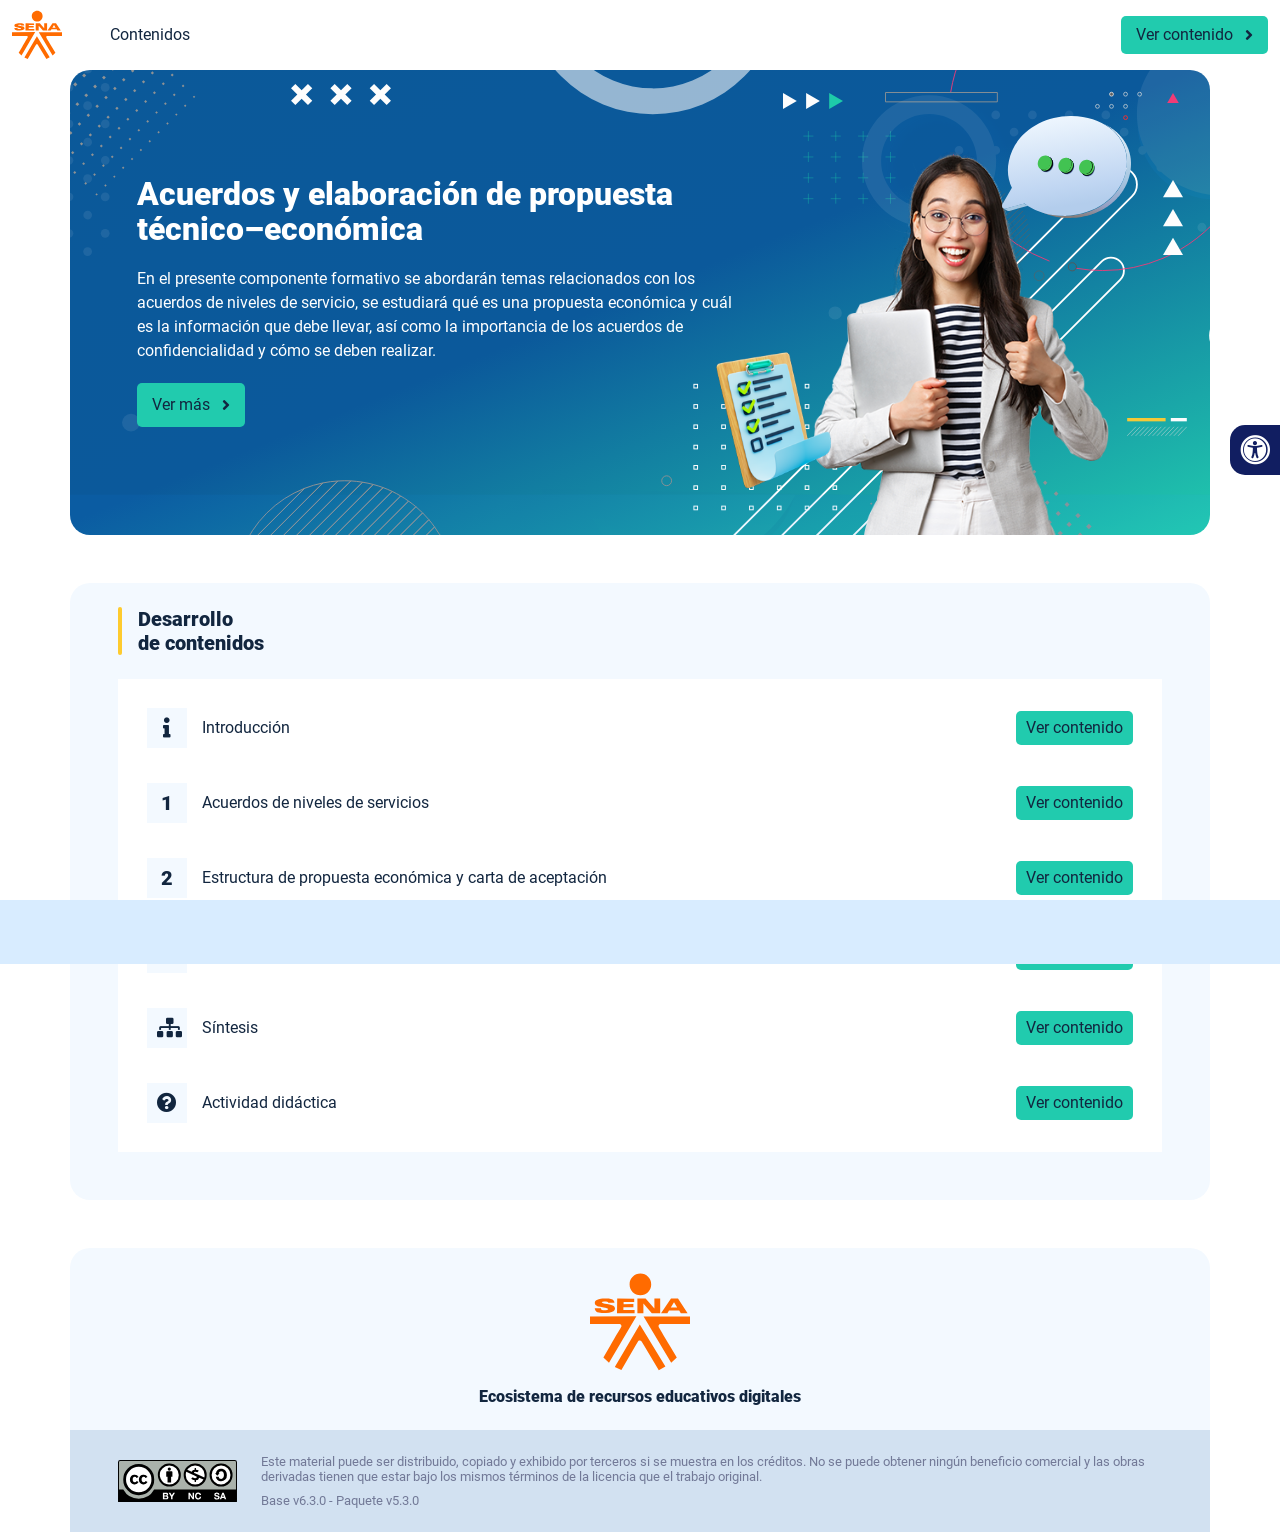
==== commit 3fd03861: "new dist" ====
--- a/index.html
+++ b/index.html
@@ -1 +1 @@
-<!DOCTYPE html><html lang=""><head><meta charset="utf-8"><meta http-equiv="X-UA-Compatible" content="IE=edge"><meta name="viewport" content="width=device-width,initial-scale=1"><link rel="icon" href="favicon.ico"><title>Acuerdos y elaboración de propuesta técnico–económica</title><link href="css/chunk-0c047e41.3babef71.css" rel="prefetch"><link href="css/chunk-25b302c8.3babef71.css" rel="prefetch"><link href="css/chunk-26fc7596.3babef71.css" rel="prefetch"><link href="css/chunk-2d2747e2.3babef71.css" rel="prefetch"><link href="css/chunk-32334cb6.3babef71.css" rel="prefetch"><link href="css/chunk-3c57cd7b.3babef71.css" rel="prefetch"><link href="css/chunk-4f2d402a.3babef71.css" rel="prefetch"><link href="css/chunk-4fde0a08.14d1f3e8.css" rel="prefetch"><link href="css/chunk-515a8379.4da5213c.css" rel="prefetch"><link href="css/chunk-59974754.48832570.css" rel="prefetch"><link href="css/chunk-6e1e538a.126808df.css" rel="prefetch"><link href="css/chunk-766a929b.e22ba341.css" rel="prefetch"><link href="css/chunk-f2df7d2c.3babef71.css" rel="prefetch"><link href="css/comple.0f8cff74.css" rel="prefetch"><link href="css/creditos.3ff21f52.css" rel="prefetch"><link href="css/glosario.9efb3182.css" rel="prefetch"><link href="css/referencias.7bdcae57.css" rel="prefetch"><link href="js/actividad.963a03a3.js" rel="prefetch"><link href="js/chunk-0206bfa0.a278e582.js" rel="prefetch"><link href="js/chunk-0c047e41.9dab790d.js" rel="prefetch"><link href="js/chunk-13a6037e.81eda5eb.js" rel="prefetch"><link href="js/chunk-18f95272.7a57d180.js" rel="prefetch"><link href="js/chunk-25b302c8.c0c96807.js" rel="prefetch"><link href="js/chunk-26fc7596.72ac93ab.js" rel="prefetch"><link href="js/chunk-2c06842c.fb99932f.js" rel="prefetch"><link href="js/chunk-2d0e96ec.5df2f04d.js" rel="prefetch"><link href="js/chunk-2d208d90.cd091006.js" rel="prefetch"><link href="js/chunk-2d21d0e2.e3102ef0.js" rel="prefetch"><link href="js/chunk-2d22c123.07fa3afa.js" rel="prefetch"><link href="js/chunk-2d2747e2.830388c1.js" rel="prefetch"><link href="js/chunk-2e80bb9a.16424b70.js" rel="prefetch"><link href="js/chunk-319206de.612f074e.js" rel="prefetch"><link href="js/chunk-32334cb6.440e7537.js" rel="prefetch"><link href="js/chunk-3c57cd7b.415a152e.js" rel="prefetch"><link href="js/chunk-3d6834f6.11b29b1f.js" rel="prefetch"><link href="js/chunk-4cdd78c0.57da21f4.js" rel="prefetch"><link href="js/chunk-4f2d402a.cce421b8.js" rel="prefetch"><link href="js/chunk-4fde0a08.42f6160f.js" rel="prefetch"><link href="js/chunk-515a8379.3dc189c9.js" rel="prefetch"><link href="js/chunk-53ccb27e.2eb129e7.js" rel="prefetch"><link href="js/chunk-55d286b8.761dc6b8.js" rel="prefetch"><link href="js/chunk-59974754.10e91e45.js" rel="prefetch"><link href="js/chunk-6e1e538a.b8da87ec.js" rel="prefetch"><link href="js/chunk-766a929b.b7bdd6eb.js" rel="prefetch"><link href="js/chunk-c796899c.fdb738a9.js" rel="prefetch"><link href="js/chunk-e8a7823a.c1f222d4.js" rel="prefetch"><link href="js/chunk-f2df7d2c.156dfe57.js" rel="prefetch"><link href="js/chunk-fde47172.7234b9b3.js" rel="prefetch"><link href="js/comple.c5d9ba52.js" rel="prefetch"><link href="js/creditos.123db9e8.js" rel="prefetch"><link href="js/glosario.18748e6c.js" rel="prefetch"><link href="js/intro.2a577606.js" rel="prefetch"><link href="js/referencias.d00619c8.js" rel="prefetch"><link href="js/sintesis.22d91a65.js" rel="prefetch"><link href="js/tema1.c2b7459b.js" rel="prefetch"><link href="js/tema2.d533ab2d.js" rel="prefetch"><link href="js/tema3.1764b19f.js" rel="prefetch"><link href="css/app.9c7e2da8.css" rel="preload" as="style"><link href="css/chunk-vendors.228fa4ba.css" rel="preload" as="style"><link href="js/app.43347208.js" rel="preload" as="script"><link href="js/chunk-vendors.0394e180.js" rel="preload" as="script"><link href="css/chunk-vendors.228fa4ba.css" rel="stylesheet"><link href="css/app.9c7e2da8.css" rel="stylesheet"></head><body><noscript><strong>We're sorry but Acuerdos y elaboración de propuesta técnico–económica doesn't work properly without JavaScript enabled. Please enable it to continue.</strong></noscript><div id="app"></div><script src="js/chunk-vendors.0394e180.js"></script><script src="js/app.43347208.js"></script></body></html>+<!DOCTYPE html><html lang=""><head><meta charset="utf-8"><meta http-equiv="X-UA-Compatible" content="IE=edge"><meta name="viewport" content="width=device-width,initial-scale=1"><link rel="icon" href="favicon.ico"><title>Acuerdos y elaboración de propuesta técnico–económica</title><link href="css/chunk-0c047e41.3babef71.css" rel="prefetch"><link href="css/chunk-25b302c8.3babef71.css" rel="prefetch"><link href="css/chunk-26fc7596.3babef71.css" rel="prefetch"><link href="css/chunk-2d2747e2.3babef71.css" rel="prefetch"><link href="css/chunk-32334cb6.3babef71.css" rel="prefetch"><link href="css/chunk-3c57cd7b.3babef71.css" rel="prefetch"><link href="css/chunk-4f2d402a.3babef71.css" rel="prefetch"><link href="css/chunk-4fde0a08.14d1f3e8.css" rel="prefetch"><link href="css/chunk-515a8379.4da5213c.css" rel="prefetch"><link href="css/chunk-59974754.48832570.css" rel="prefetch"><link href="css/chunk-6e1e538a.126808df.css" rel="prefetch"><link href="css/chunk-766a929b.e22ba341.css" rel="prefetch"><link href="css/chunk-f2df7d2c.3babef71.css" rel="prefetch"><link href="css/comple.0f8cff74.css" rel="prefetch"><link href="css/creditos.3ff21f52.css" rel="prefetch"><link href="css/glosario.9efb3182.css" rel="prefetch"><link href="css/referencias.7bdcae57.css" rel="prefetch"><link href="js/actividad.209a6ef8.js" rel="prefetch"><link href="js/chunk-0206bfa0.d7585eee.js" rel="prefetch"><link href="js/chunk-0c047e41.7a1e8d4a.js" rel="prefetch"><link href="js/chunk-13a6037e.2c3d5d7a.js" rel="prefetch"><link href="js/chunk-18f95272.be20e8ae.js" rel="prefetch"><link href="js/chunk-25b302c8.caed8dfb.js" rel="prefetch"><link href="js/chunk-26fc7596.dac12bef.js" rel="prefetch"><link href="js/chunk-2c06842c.f79121cc.js" rel="prefetch"><link href="js/chunk-2d0e96ec.49006d13.js" rel="prefetch"><link href="js/chunk-2d208d90.049e4150.js" rel="prefetch"><link href="js/chunk-2d21d0e2.147624b9.js" rel="prefetch"><link href="js/chunk-2d22c123.07108589.js" rel="prefetch"><link href="js/chunk-2d2747e2.1504af81.js" rel="prefetch"><link href="js/chunk-2e80bb9a.bbdb6215.js" rel="prefetch"><link href="js/chunk-319206de.470a7f77.js" rel="prefetch"><link href="js/chunk-32334cb6.21c12fcb.js" rel="prefetch"><link href="js/chunk-3c57cd7b.ac248d9a.js" rel="prefetch"><link href="js/chunk-3d6834f6.cbec937a.js" rel="prefetch"><link href="js/chunk-4cdd78c0.cc0ccbd6.js" rel="prefetch"><link href="js/chunk-4f2d402a.ee3ef10e.js" rel="prefetch"><link href="js/chunk-4fde0a08.4da81014.js" rel="prefetch"><link href="js/chunk-515a8379.57f3a8de.js" rel="prefetch"><link href="js/chunk-53ccb27e.ee38b6d3.js" rel="prefetch"><link href="js/chunk-55d286b8.b8e12a63.js" rel="prefetch"><link href="js/chunk-59974754.497635d8.js" rel="prefetch"><link href="js/chunk-6e1e538a.e45c7fb5.js" rel="prefetch"><link href="js/chunk-766a929b.800a38e6.js" rel="prefetch"><link href="js/chunk-c796899c.96b97720.js" rel="prefetch"><link href="js/chunk-e8a7823a.40d6a537.js" rel="prefetch"><link href="js/chunk-f2df7d2c.99ea6ccd.js" rel="prefetch"><link href="js/chunk-fde47172.c4c6ee0f.js" rel="prefetch"><link href="js/comple.f478dcd9.js" rel="prefetch"><link href="js/creditos.92ef6e77.js" rel="prefetch"><link href="js/glosario.0cfe884c.js" rel="prefetch"><link href="js/intro.1f7dddfb.js" rel="prefetch"><link href="js/referencias.8b1a0210.js" rel="prefetch"><link href="js/sintesis.a598f781.js" rel="prefetch"><link href="js/tema1.06637902.js" rel="prefetch"><link href="js/tema2.f95e4410.js" rel="prefetch"><link href="js/tema3.55cc93d7.js" rel="prefetch"><link href="css/app.c9347694.css" rel="preload" as="style"><link href="css/chunk-vendors.228fa4ba.css" rel="preload" as="style"><link href="js/app.b56304f7.js" rel="preload" as="script"><link href="js/chunk-vendors.4ce60055.js" rel="preload" as="script"><link href="css/chunk-vendors.228fa4ba.css" rel="stylesheet"><link href="css/app.c9347694.css" rel="stylesheet"></head><body><noscript><strong>We're sorry but Acuerdos y elaboración de propuesta técnico–económica doesn't work properly without JavaScript enabled. Please enable it to continue.</strong></noscript><div id="app"></div><script src="js/chunk-vendors.4ce60055.js"></script><script src="js/app.b56304f7.js"></script></body></html>
--- a/css/app.c9347694.css
+++ b/css/app.c9347694.css
@@ -0,0 +1 @@
+*,:after,:before{box-sizing:inherit}html{height:100%;line-height:1.15;box-sizing:border-box;-webkit-font-smoothing:antialiased;-moz-osx-font-smoothing:grayscale;-webkit-text-size-adjust:100%;-ms-text-size-adjust:100%;text-rendering:optimizeLegibility}a,abbr,acronym,address,applet,article,aside,audio,b,big,blockquote,body,canvas,caption,center,cite,code,dd,del,details,dfn,div,dl,dt,em,embed,fieldset,figcaption,figure,footer,form,h1,h2,h3,h4,h5,h6,header,hgroup,html,i,iframe,img,ins,kbd,label,legend,li,mark,menu,nav,object,ol,output,p,pre,q,ruby,s,samp,section,small,span,strike,strong,sub,summary,sup,table,tbody,td,tfoot,th,thead,time,tr,tt,u,ul,var,video{margin:0;padding:0;border:0;outline:0;background:transparent;vertical-align:baseline}article,aside,details,figcaption,figure,footer,header,main,menu,nav,section,summary{display:block}[hidden],template{display:none}hr{box-sizing:content-box;height:0;border-bottom:1px solid #e8e8e8;border-left:0;border-right:0;border-top:0;margin:1.5em 0;overflow:visible}[hidden]{display:none}a{font-family:Roboto,sans-serif;font-size:1em;font-weight:400;text-decoration:none;color:#12263f;background-color:transparent;transition:all .15s ease-in-out;-webkit-text-decoration-skip:objects}a:active,a:hover{outline-width:0}a:active,a:focus,a:hover{color:#000}[type=button],[type=reset],[type=submit],button{-webkit-appearance:none;-moz-appearance:none;appearance:none;cursor:pointer;display:inline-block;vertical-align:middle;border:0;border-radius:5px;color:#12263f;background-color:#21cbae;font-family:Roboto,sans-serif;font-weight:400;font-size:1em;-webkit-font-smoothing:antialiased;line-height:1em;white-space:nowrap;text-decoration:none;text-transform:none;padding:.75em 1.5em;margin:0;-webkit-user-select:none;-moz-user-select:none;-ms-user-select:none;user-select:none;overflow:visible;transition:background-color .15s ease-in-out}[type=button]:focus,[type=button]:hover,[type=reset]:focus,[type=reset]:hover,[type=submit]:focus,[type=submit]:hover,button:focus,button:hover{background-color:#21cbae;color:#12263f}[type=button]:disabled,[type=reset]:disabled,[type=submit]:disabled,button:disabled{cursor:not-allowed;opacity:.5}[type=button]:disabled:hover,[type=reset]:disabled:hover,[type=submit]:disabled:hover,button:disabled:hover{background-color:#21cbae}input,select,textarea{margin:0;display:block;font-family:Roboto,sans-serif;font-size:16px}input{overflow:visible}[type=color],[type=date],[type=datetime-local],[type=datetime],[type=email],[type=month],[type=number],[type=password],[type=search],[type=tel],[type=text],[type=time],[type=url],[type=week],input:not([type]),select,select[multiple],textarea{background-color:#fff;border:1px solid #e8e8e8;border-radius:5px;box-shadow:inset 0 1px 3px rgba(0,0,0,.06);box-sizing:inherit;margin-bottom:.75em;padding:.5em;transition:border-color .15s ease-in-out;width:100%}[type=color]:hover,[type=date]:hover,[type=datetime-local]:hover,[type=datetime]:hover,[type=email]:hover,[type=month]:hover,[type=number]:hover,[type=password]:hover,[type=search]:hover,[type=tel]:hover,[type=text]:hover,[type=time]:hover,[type=url]:hover,[type=week]:hover,input:not([type]):hover,select:hover,select[multiple]:hover,textarea:hover{border-color:shade(#e8e8e8,20%)}[type=color]:focus,[type=date]:focus,[type=datetime-local]:focus,[type=datetime]:focus,[type=email]:focus,[type=month]:focus,[type=number]:focus,[type=password]:focus,[type=search]:focus,[type=tel]:focus,[type=text]:focus,[type=time]:focus,[type=url]:focus,[type=week]:focus,input:not([type]):focus,select:focus,select[multiple]:focus,textarea:focus{border-color:#fecb2f;box-shadow:inset 0 1px 3px rgba(0,0,0,.06),0 0 5px rgba(237,36,105,.7);outline:none}[type=color]:disabled,[type=date]:disabled,[type=datetime-local]:disabled,[type=datetime]:disabled,[type=email]:disabled,[type=month]:disabled,[type=number]:disabled,[type=password]:disabled,[type=search]:disabled,[type=tel]:disabled,[type=text]:disabled,[type=time]:disabled,[type=url]:disabled,[type=week]:disabled,input:not([type]):disabled,select:disabled,select[multiple]:disabled,textarea:disabled{background-color:shade(#fff,5%);cursor:not-allowed}[type=color]:disabled:hover,[type=date]:disabled:hover,[type=datetime-local]:disabled:hover,[type=datetime]:disabled:hover,[type=email]:disabled:hover,[type=month]:disabled:hover,[type=number]:disabled:hover,[type=password]:disabled:hover,[type=search]:disabled:hover,[type=tel]:disabled:hover,[type=text]:disabled:hover,[type=time]:disabled:hover,[type=url]:disabled:hover,[type=week]:disabled:hover,input:not([type]):disabled:hover,select:disabled:hover,select[multiple]:disabled:hover,textarea:disabled:hover{border:1px solid #e8e8e8}select{text-transform:none;max-width:100%;border-radius:5px}::-webkit-file-upload-button{background-color:#21cbae;border:none;cursor:pointer;color:#12263f;border-radius:5px;padding:.75em 1.5em}::-webkit-file-upload-button:hover{background-color:#21cbae}optgroup{font-weight:700}fieldset{border:1px solid #e8e8e8;background-color:transparent;padding:1.5em;-webkit-margin-start:0;-webkit-margin-end:0;-webkit-padding-before:1.5em;-webkit-padding-start:1.5em;-webkit-padding-end:1.5em;-webkit-padding-after:1.5em}legend{box-sizing:border-box;color:inherit;display:table;max-width:100%;padding:0;white-space:normal;font-weight:600;-webkit-padding-start:0;-webkit-padding-end:0}label,legend{margin-bottom:.375em}label{display:block;font-size:1em;font-family:Roboto,sans-serif;font-weight:900}textarea{overflow:auto;resize:vertical}[type=checkbox],[type=radio]{box-sizing:border-box;padding:0;display:inline;margin-right:.375em}[type=number]::-webkit-inner-spin-button,[type=number]::-webkit-outer-spin-button{height:auto}[type=search]{-webkit-appearance:textfield;outline-offset:-2px}[type=search]::-webkit-search-cancel-button,[type=search]::-webkit-search-decoration{-webkit-appearance:none;-moz-appearance:none}::-moz-placeholder{color:#999}:-ms-input-placeholder{color:#999}::placeholder{color:#999}::-webkit-file-upload-button{-webkit-appearance:button;-moz-appearance:button;font:inherit}[type=file]{margin-bottom:.75em;width:100%}[type=button],[type=reset],[type=submit],button{-webkit-appearance:button}[type=button]::-moz-focus-inner,[type=reset]::-moz-focus-inner,[type=submit]::-moz-focus-inner,button::-moz-focus-inner{border-style:none;padding:0}[type=button]:-moz-focusring,[type=reset]:-moz-focusring,[type=submit]:-moz-focusring,button:-moz-focusring{outline:1px dotted ButtonText}progress{vertical-align:baseline}ol,ul{list-style:none;margin-bottom:1em}dt{font-weight:700}figure,img,picture,svg{margin:0;width:100%;max-width:100%}figcaption{display:block;background-color:#e8e8e8;padding:.75em 1.5em;font-size:.8em;font-weight:700}img,svg{display:block;border-style:none}svg:not(:root){overflow:hidden}audio,canvas,progress,video{display:inline-block}audio:not([controls]){display:none;height:0}template{display:none}table{border-collapse:collapse;border-spacing:0;table-layout:fixed;width:100%}td,th,tr{vertical-align:middle}td,th{border:1px solid #e8e8e8;padding:.75em}th{font-size:.875em;line-height:1.2}td{line-height:1.5}body{font-size:16px;font-weight:400;line-height:1.5}body,h1,h2,h3,h4,h5,h6{color:#12263f;font-family:Roboto,sans-serif}h1,h2,h3,h4,h5,h6{font-weight:900;line-height:1.2;margin:0 0 .75em}h1{font-size:2em}h2{font-size:1.5em}h3{font-size:1.25em}h4{font-size:1.125em}h5{font-size:1em}h6{font-size:.875em}p{font-family:Roboto,sans-serif;font-size:1em;font-weight:400;line-height:1.5;color:#12263f;margin-bottom:1em}b,strong{font-weight:700}dfn,em,i{font-style:italic}br{line-height:2em}u{text-decoration:underline}code,kbd,pre,samp{color:#727997;font-family:Lucida Console,Courier New,monospace;font-size:1em}sub,sup{font-size:75%;line-height:0;position:relative;vertical-align:baseline}sub{bottom:-.25em}sup{top:-.5em}small{font-size:80%}mark{background-color:#ffeb3b;color:#000}abbr[title]{border-bottom:none;text-decoration:underline;-webkit-text-decoration:underline dotted;text-decoration:underline dotted}blockquote,q{quotes:none}::selection{background:#2196f3!important;color:#fff!important;text-shadow:none}::-moz-selection{background:#2196f3!important;color:#fff!important;text-shadow:none}img::selection{background:transparent}img::-moz-selection{background:transparent}body{-webkit-tap-highlight-color:#2196F3!important}details,menu{display:block}summary{display:list-item}@media print{*,:after,:before,:first-letter,:first-line{background:transparent!important;color:#000!important;box-shadow:none!important;text-shadow:none!important}a,a:visited{text-decoration:underline}a[href]:after{content:" (" attr(href) ")"}a abbr[title]:after{content:" (" attr(title) ")"}a[href^="#"]:after,a[href^="javascript:"]:after{content:""}blockquote,pre{border:1px solid #999;page-break-inside:avoid}thead{display:table-header-group}img,tr{page-break-inside:avoid}img{max-width:100%!important}h2,h3,p{orphans:3;widows:3}h2,h3{page-break-after:avoid}}[data-aos][data-aos][data-aos-duration="50"],body[data-aos-duration="50"] [data-aos]{transition-duration:50ms}[data-aos][data-aos][data-aos-delay="50"],body[data-aos-delay="50"] [data-aos]{transition-delay:0s}[data-aos][data-aos][data-aos-delay="50"].aos-animate,body[data-aos-delay="50"] [data-aos].aos-animate{transition-delay:50ms}[data-aos][data-aos][data-aos-duration="100"],body[data-aos-duration="100"] [data-aos]{transition-duration:.1s}[data-aos][data-aos][data-aos-delay="100"],body[data-aos-delay="100"] [data-aos]{transition-delay:0s}[data-aos][data-aos][data-aos-delay="100"].aos-animate,body[data-aos-delay="100"] [data-aos].aos-animate{transition-delay:.1s}[data-aos][data-aos][data-aos-duration="150"],body[data-aos-duration="150"] [data-aos]{transition-duration:.15s}[data-aos][data-aos][data-aos-delay="150"],body[data-aos-delay="150"] [data-aos]{transition-delay:0s}[data-aos][data-aos][data-aos-delay="150"].aos-animate,body[data-aos-delay="150"] [data-aos].aos-animate{transition-delay:.15s}[data-aos][data-aos][data-aos-duration="200"],body[data-aos-duration="200"] [data-aos]{transition-duration:.2s}[data-aos][data-aos][data-aos-delay="200"],body[data-aos-delay="200"] [data-aos]{transition-delay:0s}[data-aos][data-aos][data-aos-delay="200"].aos-animate,body[data-aos-delay="200"] [data-aos].aos-animate{transition-delay:.2s}[data-aos][data-aos][data-aos-duration="250"],body[data-aos-duration="250"] [data-aos]{transition-duration:.25s}[data-aos][data-aos][data-aos-delay="250"],body[data-aos-delay="250"] [data-aos]{transition-delay:0s}[data-aos][data-aos][data-aos-delay="250"].aos-animate,body[data-aos-delay="250"] [data-aos].aos-animate{transition-delay:.25s}[data-aos][data-aos][data-aos-duration="300"],body[data-aos-duration="300"] [data-aos]{transition-duration:.3s}[data-aos][data-aos][data-aos-delay="300"],body[data-aos-delay="300"] [data-aos]{transition-delay:0s}[data-aos][data-aos][data-aos-delay="300"].aos-animate,body[data-aos-delay="300"] [data-aos].aos-animate{transition-delay:.3s}[data-aos][data-aos][data-aos-duration="350"],body[data-aos-duration="350"] [data-aos]{transition-duration:.35s}[data-aos][data-aos][data-aos-delay="350"],body[data-aos-delay="350"] [data-aos]{transition-delay:0s}[data-aos][data-aos][data-aos-delay="350"].aos-animate,body[data-aos-delay="350"] [data-aos].aos-animate{transition-delay:.35s}[data-aos][data-aos][data-aos-duration="400"],body[data-aos-duration="400"] [data-aos]{transition-duration:.4s}[data-aos][data-aos][data-aos-delay="400"],body[data-aos-delay="400"] [data-aos]{transition-delay:0s}[data-aos][data-aos][data-aos-delay="400"].aos-animate,body[data-aos-delay="400"] [data-aos].aos-animate{transition-delay:.4s}[data-aos][data-aos][data-aos-duration="450"],body[data-aos-duration="450"] [data-aos]{transition-duration:.45s}[data-aos][data-aos][data-aos-delay="450"],body[data-aos-delay="450"] [data-aos]{transition-delay:0s}[data-aos][data-aos][data-aos-delay="450"].aos-animate,body[data-aos-delay="450"] [data-aos].aos-animate{transition-delay:.45s}[data-aos][data-aos][data-aos-duration="500"],body[data-aos-duration="500"] [data-aos]{transition-duration:.5s}[data-aos][data-aos][data-aos-delay="500"],body[data-aos-delay="500"] [data-aos]{transition-delay:0s}[data-aos][data-aos][data-aos-delay="500"].aos-animate,body[data-aos-delay="500"] [data-aos].aos-animate{transition-delay:.5s}[data-aos][data-aos][data-aos-duration="550"],body[data-aos-duration="550"] [data-aos]{transition-duration:.55s}[data-aos][data-aos][data-aos-delay="550"],body[data-aos-delay="550"] [data-aos]{transition-delay:0s}[data-aos][data-aos][data-aos-delay="550"].aos-animate,body[data-aos-delay="550"] [data-aos].aos-animate{transition-delay:.55s}[data-aos][data-aos][data-aos-duration="600"],body[data-aos-duration="600"] [data-aos]{transition-duration:.6s}[data-aos][data-aos][data-aos-delay="600"],body[data-aos-delay="600"] [data-aos]{transition-delay:0s}[data-aos][data-aos][data-aos-delay="600"].aos-animate,body[data-aos-delay="600"] [data-aos].aos-animate{transition-delay:.6s}[data-aos][data-aos][data-aos-duration="650"],body[data-aos-duration="650"] [data-aos]{transition-duration:.65s}[data-aos][data-aos][data-aos-delay="650"],body[data-aos-delay="650"] [data-aos]{transition-delay:0s}[data-aos][data-aos][data-aos-delay="650"].aos-animate,body[data-aos-delay="650"] [data-aos].aos-animate{transition-delay:.65s}[data-aos][data-aos][data-aos-duration="700"],body[data-aos-duration="700"] [data-aos]{transition-duration:.7s}[data-aos][data-aos][data-aos-delay="700"],body[data-aos-delay="700"] [data-aos]{transition-delay:0s}[data-aos][data-aos][data-aos-delay="700"].aos-animate,body[data-aos-delay="700"] [data-aos].aos-animate{transition-delay:.7s}[data-aos][data-aos][data-aos-duration="750"],body[data-aos-duration="750"] [data-aos]{transition-duration:.75s}[data-aos][data-aos][data-aos-delay="750"],body[data-aos-delay="750"] [data-aos]{transition-delay:0s}[data-aos][data-aos][data-aos-delay="750"].aos-animate,body[data-aos-delay="750"] [data-aos].aos-animate{transition-delay:.75s}[data-aos][data-aos][data-aos-duration="800"],body[data-aos-duration="800"] [data-aos]{transition-duration:.8s}[data-aos][data-aos][data-aos-delay="800"],body[data-aos-delay="800"] [data-aos]{transition-delay:0s}[data-aos][data-aos][data-aos-delay="800"].aos-animate,body[data-aos-delay="800"] [data-aos].aos-animate{transition-delay:.8s}[data-aos][data-aos][data-aos-duration="850"],body[data-aos-duration="850"] [data-aos]{transition-duration:.85s}[data-aos][data-aos][data-aos-delay="850"],body[data-aos-delay="850"] [data-aos]{transition-delay:0s}[data-aos][data-aos][data-aos-delay="850"].aos-animate,body[data-aos-delay="850"] [data-aos].aos-animate{transition-delay:.85s}[data-aos][data-aos][data-aos-duration="900"],body[data-aos-duration="900"] [data-aos]{transition-duration:.9s}[data-aos][data-aos][data-aos-delay="900"],body[data-aos-delay="900"] [data-aos]{transition-delay:0s}[data-aos][data-aos][data-aos-delay="900"].aos-animate,body[data-aos-delay="900"] [data-aos].aos-animate{transition-delay:.9s}[data-aos][data-aos][data-aos-duration="950"],body[data-aos-duration="950"] [data-aos]{transition-duration:.95s}[data-aos][data-aos][data-aos-delay="950"],body[data-aos-delay="950"] [data-aos]{transition-delay:0s}[data-aos][data-aos][data-aos-delay="950"].aos-animate,body[data-aos-delay="950"] [data-aos].aos-animate{transition-delay:.95s}[data-aos][data-aos][data-aos-duration="1000"],body[data-aos-duration="1000"] [data-aos]{transition-duration:1s}[data-aos][data-aos][data-aos-delay="1000"],body[data-aos-delay="1000"] [data-aos]{transition-delay:0s}[data-aos][data-aos][data-aos-delay="1000"].aos-animate,body[data-aos-delay="1000"] [data-aos].aos-animate{transition-delay:1s}[data-aos][data-aos][data-aos-duration="1050"],body[data-aos-duration="1050"] [data-aos]{transition-duration:1.05s}[data-aos][data-aos][data-aos-delay="1050"],body[data-aos-delay="1050"] [data-aos]{transition-delay:0s}[data-aos][data-aos][data-aos-delay="1050"].aos-animate,body[data-aos-delay="1050"] [data-aos].aos-animate{transition-delay:1.05s}[data-aos][data-aos][data-aos-duration="1100"],body[data-aos-duration="1100"] [data-aos]{transition-duration:1.1s}[data-aos][data-aos][data-aos-delay="1100"],body[data-aos-delay="1100"] [data-aos]{transition-delay:0s}[data-aos][data-aos][data-aos-delay="1100"].aos-animate,body[data-aos-delay="1100"] [data-aos].aos-animate{transition-delay:1.1s}[data-aos][data-aos][data-aos-duration="1150"],body[data-aos-duration="1150"] [data-aos]{transition-duration:1.15s}[data-aos][data-aos][data-aos-delay="1150"],body[data-aos-delay="1150"] [data-aos]{transition-delay:0s}[data-aos][data-aos][data-aos-delay="1150"].aos-animate,body[data-aos-delay="1150"] [data-aos].aos-animate{transition-delay:1.15s}[data-aos][data-aos][data-aos-duration="1200"],body[data-aos-duration="1200"] [data-aos]{transition-duration:1.2s}[data-aos][data-aos][data-aos-delay="1200"],body[data-aos-delay="1200"] [data-aos]{transition-delay:0s}[data-aos][data-aos][data-aos-delay="1200"].aos-animate,body[data-aos-delay="1200"] [data-aos].aos-animate{transition-delay:1.2s}[data-aos][data-aos][data-aos-duration="1250"],body[data-aos-duration="1250"] [data-aos]{transition-duration:1.25s}[data-aos][data-aos][data-aos-delay="1250"],body[data-aos-delay="1250"] [data-aos]{transition-delay:0s}[data-aos][data-aos][data-aos-delay="1250"].aos-animate,body[data-aos-delay="1250"] [data-aos].aos-animate{transition-delay:1.25s}[data-aos][data-aos][data-aos-duration="1300"],body[data-aos-duration="1300"] [data-aos]{transition-duration:1.3s}[data-aos][data-aos][data-aos-delay="1300"],body[data-aos-delay="1300"] [data-aos]{transition-delay:0s}[data-aos][data-aos][data-aos-delay="1300"].aos-animate,body[data-aos-delay="1300"] [data-aos].aos-animate{transition-delay:1.3s}[data-aos][data-aos][data-aos-duration="1350"],body[data-aos-duration="1350"] [data-aos]{transition-duration:1.35s}[data-aos][data-aos][data-aos-delay="1350"],body[data-aos-delay="1350"] [data-aos]{transition-delay:0s}[data-aos][data-aos][data-aos-delay="1350"].aos-animate,body[data-aos-delay="1350"] [data-aos].aos-animate{transition-delay:1.35s}[data-aos][data-aos][data-aos-duration="1400"],body[data-aos-duration="1400"] [data-aos]{transition-duration:1.4s}[data-aos][data-aos][data-aos-delay="1400"],body[data-aos-delay="1400"] [data-aos]{transition-delay:0s}[data-aos][data-aos][data-aos-delay="1400"].aos-animate,body[data-aos-delay="1400"] [data-aos].aos-animate{transition-delay:1.4s}[data-aos][data-aos][data-aos-duration="1450"],body[data-aos-duration="1450"] [data-aos]{transition-duration:1.45s}[data-aos][data-aos][data-aos-delay="1450"],body[data-aos-delay="1450"] [data-aos]{transition-delay:0s}[data-aos][data-aos][data-aos-delay="1450"].aos-animate,body[data-aos-delay="1450"] [data-aos].aos-animate{transition-delay:1.45s}[data-aos][data-aos][data-aos-duration="1500"],body[data-aos-duration="1500"] [data-aos]{transition-duration:1.5s}[data-aos][data-aos][data-aos-delay="1500"],body[data-aos-delay="1500"] [data-aos]{transition-delay:0s}[data-aos][data-aos][data-aos-delay="1500"].aos-animate,body[data-aos-delay="1500"] [data-aos].aos-animate{transition-delay:1.5s}[data-aos][data-aos][data-aos-duration="1550"],body[data-aos-duration="1550"] [data-aos]{transition-duration:1.55s}[data-aos][data-aos][data-aos-delay="1550"],body[data-aos-delay="1550"] [data-aos]{transition-delay:0s}[data-aos][data-aos][data-aos-delay="1550"].aos-animate,body[data-aos-delay="1550"] [data-aos].aos-animate{transition-delay:1.55s}[data-aos][data-aos][data-aos-duration="1600"],body[data-aos-duration="1600"] [data-aos]{transition-duration:1.6s}[data-aos][data-aos][data-aos-delay="1600"],body[data-aos-delay="1600"] [data-aos]{transition-delay:0s}[data-aos][data-aos][data-aos-delay="1600"].aos-animate,body[data-aos-delay="1600"] [data-aos].aos-animate{transition-delay:1.6s}[data-aos][data-aos][data-aos-duration="1650"],body[data-aos-duration="1650"] [data-aos]{transition-duration:1.65s}[data-aos][data-aos][data-aos-delay="1650"],body[data-aos-delay="1650"] [data-aos]{transition-delay:0s}[data-aos][data-aos][data-aos-delay="1650"].aos-animate,body[data-aos-delay="1650"] [data-aos].aos-animate{transition-delay:1.65s}[data-aos][data-aos][data-aos-duration="1700"],body[data-aos-duration="1700"] [data-aos]{transition-duration:1.7s}[data-aos][data-aos][data-aos-delay="1700"],body[data-aos-delay="1700"] [data-aos]{transition-delay:0s}[data-aos][data-aos][data-aos-delay="1700"].aos-animate,body[data-aos-delay="1700"] [data-aos].aos-animate{transition-delay:1.7s}[data-aos][data-aos][data-aos-duration="1750"],body[data-aos-duration="1750"] [data-aos]{transition-duration:1.75s}[data-aos][data-aos][data-aos-delay="1750"],body[data-aos-delay="1750"] [data-aos]{transition-delay:0s}[data-aos][data-aos][data-aos-delay="1750"].aos-animate,body[data-aos-delay="1750"] [data-aos].aos-animate{transition-delay:1.75s}[data-aos][data-aos][data-aos-duration="1800"],body[data-aos-duration="1800"] [data-aos]{transition-duration:1.8s}[data-aos][data-aos][data-aos-delay="1800"],body[data-aos-delay="1800"] [data-aos]{transition-delay:0s}[data-aos][data-aos][data-aos-delay="1800"].aos-animate,body[data-aos-delay="1800"] [data-aos].aos-animate{transition-delay:1.8s}[data-aos][data-aos][data-aos-duration="1850"],body[data-aos-duration="1850"] [data-aos]{transition-duration:1.85s}[data-aos][data-aos][data-aos-delay="1850"],body[data-aos-delay="1850"] [data-aos]{transition-delay:0s}[data-aos][data-aos][data-aos-delay="1850"].aos-animate,body[data-aos-delay="1850"] [data-aos].aos-animate{transition-delay:1.85s}[data-aos][data-aos][data-aos-duration="1900"],body[data-aos-duration="1900"] [data-aos]{transition-duration:1.9s}[data-aos][data-aos][data-aos-delay="1900"],body[data-aos-delay="1900"] [data-aos]{transition-delay:0s}[data-aos][data-aos][data-aos-delay="1900"].aos-animate,body[data-aos-delay="1900"] [data-aos].aos-animate{transition-delay:1.9s}[data-aos][data-aos][data-aos-duration="1950"],body[data-aos-duration="1950"] [data-aos]{transition-duration:1.95s}[data-aos][data-aos][data-aos-delay="1950"],body[data-aos-delay="1950"] [data-aos]{transition-delay:0s}[data-aos][data-aos][data-aos-delay="1950"].aos-animate,body[data-aos-delay="1950"] [data-aos].aos-animate{transition-delay:1.95s}[data-aos][data-aos][data-aos-duration="2000"],body[data-aos-duration="2000"] [data-aos]{transition-duration:2s}[data-aos][data-aos][data-aos-delay="2000"],body[data-aos-delay="2000"] [data-aos]{transition-delay:0s}[data-aos][data-aos][data-aos-delay="2000"].aos-animate,body[data-aos-delay="2000"] [data-aos].aos-animate{transition-delay:2s}[data-aos][data-aos][data-aos-duration="2050"],body[data-aos-duration="2050"] [data-aos]{transition-duration:2.05s}[data-aos][data-aos][data-aos-delay="2050"],body[data-aos-delay="2050"] [data-aos]{transition-delay:0s}[data-aos][data-aos][data-aos-delay="2050"].aos-animate,body[data-aos-delay="2050"] [data-aos].aos-animate{transition-delay:2.05s}[data-aos][data-aos][data-aos-duration="2100"],body[data-aos-duration="2100"] [data-aos]{transition-duration:2.1s}[data-aos][data-aos][data-aos-delay="2100"],body[data-aos-delay="2100"] [data-aos]{transition-delay:0s}[data-aos][data-aos][data-aos-delay="2100"].aos-animate,body[data-aos-delay="2100"] [data-aos].aos-animate{transition-delay:2.1s}[data-aos][data-aos][data-aos-duration="2150"],body[data-aos-duration="2150"] [data-aos]{transition-duration:2.15s}[data-aos][data-aos][data-aos-delay="2150"],body[data-aos-delay="2150"] [data-aos]{transition-delay:0s}[data-aos][data-aos][data-aos-delay="2150"].aos-animate,body[data-aos-delay="2150"] [data-aos].aos-animate{transition-delay:2.15s}[data-aos][data-aos][data-aos-duration="2200"],body[data-aos-duration="2200"] [data-aos]{transition-duration:2.2s}[data-aos][data-aos][data-aos-delay="2200"],body[data-aos-delay="2200"] [data-aos]{transition-delay:0s}[data-aos][data-aos][data-aos-delay="2200"].aos-animate,body[data-aos-delay="2200"] [data-aos].aos-animate{transition-delay:2.2s}[data-aos][data-aos][data-aos-duration="2250"],body[data-aos-duration="2250"] [data-aos]{transition-duration:2.25s}[data-aos][data-aos][data-aos-delay="2250"],body[data-aos-delay="2250"] [data-aos]{transition-delay:0s}[data-aos][data-aos][data-aos-delay="2250"].aos-animate,body[data-aos-delay="2250"] [data-aos].aos-animate{transition-delay:2.25s}[data-aos][data-aos][data-aos-duration="2300"],body[data-aos-duration="2300"] [data-aos]{transition-duration:2.3s}[data-aos][data-aos][data-aos-delay="2300"],body[data-aos-delay="2300"] [data-aos]{transition-delay:0s}[data-aos][data-aos][data-aos-delay="2300"].aos-animate,body[data-aos-delay="2300"] [data-aos].aos-animate{transition-delay:2.3s}[data-aos][data-aos][data-aos-duration="2350"],body[data-aos-duration="2350"] [data-aos]{transition-duration:2.35s}[data-aos][data-aos][data-aos-delay="2350"],body[data-aos-delay="2350"] [data-aos]{transition-delay:0s}[data-aos][data-aos][data-aos-delay="2350"].aos-animate,body[data-aos-delay="2350"] [data-aos].aos-animate{transition-delay:2.35s}[data-aos][data-aos][data-aos-duration="2400"],body[data-aos-duration="2400"] [data-aos]{transition-duration:2.4s}[data-aos][data-aos][data-aos-delay="2400"],body[data-aos-delay="2400"] [data-aos]{transition-delay:0s}[data-aos][data-aos][data-aos-delay="2400"].aos-animate,body[data-aos-delay="2400"] [data-aos].aos-animate{transition-delay:2.4s}[data-aos][data-aos][data-aos-duration="2450"],body[data-aos-duration="2450"] [data-aos]{transition-duration:2.45s}[data-aos][data-aos][data-aos-delay="2450"],body[data-aos-delay="2450"] [data-aos]{transition-delay:0s}[data-aos][data-aos][data-aos-delay="2450"].aos-animate,body[data-aos-delay="2450"] [data-aos].aos-animate{transition-delay:2.45s}[data-aos][data-aos][data-aos-duration="2500"],body[data-aos-duration="2500"] [data-aos]{transition-duration:2.5s}[data-aos][data-aos][data-aos-delay="2500"],body[data-aos-delay="2500"] [data-aos]{transition-delay:0s}[data-aos][data-aos][data-aos-delay="2500"].aos-animate,body[data-aos-delay="2500"] [data-aos].aos-animate{transition-delay:2.5s}[data-aos][data-aos][data-aos-duration="2550"],body[data-aos-duration="2550"] [data-aos]{transition-duration:2.55s}[data-aos][data-aos][data-aos-delay="2550"],body[data-aos-delay="2550"] [data-aos]{transition-delay:0s}[data-aos][data-aos][data-aos-delay="2550"].aos-animate,body[data-aos-delay="2550"] [data-aos].aos-animate{transition-delay:2.55s}[data-aos][data-aos][data-aos-duration="2600"],body[data-aos-duration="2600"] [data-aos]{transition-duration:2.6s}[data-aos][data-aos][data-aos-delay="2600"],body[data-aos-delay="2600"] [data-aos]{transition-delay:0s}[data-aos][data-aos][data-aos-delay="2600"].aos-animate,body[data-aos-delay="2600"] [data-aos].aos-animate{transition-delay:2.6s}[data-aos][data-aos][data-aos-duration="2650"],body[data-aos-duration="2650"] [data-aos]{transition-duration:2.65s}[data-aos][data-aos][data-aos-delay="2650"],body[data-aos-delay="2650"] [data-aos]{transition-delay:0s}[data-aos][data-aos][data-aos-delay="2650"].aos-animate,body[data-aos-delay="2650"] [data-aos].aos-animate{transition-delay:2.65s}[data-aos][data-aos][data-aos-duration="2700"],body[data-aos-duration="2700"] [data-aos]{transition-duration:2.7s}[data-aos][data-aos][data-aos-delay="2700"],body[data-aos-delay="2700"] [data-aos]{transition-delay:0s}[data-aos][data-aos][data-aos-delay="2700"].aos-animate,body[data-aos-delay="2700"] [data-aos].aos-animate{transition-delay:2.7s}[data-aos][data-aos][data-aos-duration="2750"],body[data-aos-duration="2750"] [data-aos]{transition-duration:2.75s}[data-aos][data-aos][data-aos-delay="2750"],body[data-aos-delay="2750"] [data-aos]{transition-delay:0s}[data-aos][data-aos][data-aos-delay="2750"].aos-animate,body[data-aos-delay="2750"] [data-aos].aos-animate{transition-delay:2.75s}[data-aos][data-aos][data-aos-duration="2800"],body[data-aos-duration="2800"] [data-aos]{transition-duration:2.8s}[data-aos][data-aos][data-aos-delay="2800"],body[data-aos-delay="2800"] [data-aos]{transition-delay:0s}[data-aos][data-aos][data-aos-delay="2800"].aos-animate,body[data-aos-delay="2800"] [data-aos].aos-animate{transition-delay:2.8s}[data-aos][data-aos][data-aos-duration="2850"],body[data-aos-duration="2850"] [data-aos]{transition-duration:2.85s}[data-aos][data-aos][data-aos-delay="2850"],body[data-aos-delay="2850"] [data-aos]{transition-delay:0s}[data-aos][data-aos][data-aos-delay="2850"].aos-animate,body[data-aos-delay="2850"] [data-aos].aos-animate{transition-delay:2.85s}[data-aos][data-aos][data-aos-duration="2900"],body[data-aos-duration="2900"] [data-aos]{transition-duration:2.9s}[data-aos][data-aos][data-aos-delay="2900"],body[data-aos-delay="2900"] [data-aos]{transition-delay:0s}[data-aos][data-aos][data-aos-delay="2900"].aos-animate,body[data-aos-delay="2900"] [data-aos].aos-animate{transition-delay:2.9s}[data-aos][data-aos][data-aos-duration="2950"],body[data-aos-duration="2950"] [data-aos]{transition-duration:2.95s}[data-aos][data-aos][data-aos-delay="2950"],body[data-aos-delay="2950"] [data-aos]{transition-delay:0s}[data-aos][data-aos][data-aos-delay="2950"].aos-animate,body[data-aos-delay="2950"] [data-aos].aos-animate{transition-delay:2.95s}[data-aos][data-aos][data-aos-duration="3000"],body[data-aos-duration="3000"] [data-aos]{transition-duration:3s}[data-aos][data-aos][data-aos-delay="3000"],body[data-aos-delay="3000"] [data-aos]{transition-delay:0s}[data-aos][data-aos][data-aos-delay="3000"].aos-animate,body[data-aos-delay="3000"] [data-aos].aos-animate{transition-delay:3s}[data-aos]{pointer-events:none}[data-aos].aos-animate{pointer-events:auto}[data-aos][data-aos][data-aos-easing=linear],body[data-aos-easing=linear] [data-aos]{transition-timing-function:cubic-bezier(.25,.25,.75,.75)}[data-aos][data-aos][data-aos-easing=ease],body[data-aos-easing=ease] [data-aos]{transition-timing-function:ease}[data-aos][data-aos][data-aos-easing=ease-in],body[data-aos-easing=ease-in] [data-aos]{transition-timing-function:ease-in}[data-aos][data-aos][data-aos-easing=ease-out],body[data-aos-easing=ease-out] [data-aos]{transition-timing-function:ease-out}[data-aos][data-aos][data-aos-easing=ease-in-out],body[data-aos-easing=ease-in-out] [data-aos]{transition-timing-function:ease-in-out}[data-aos][data-aos][data-aos-easing=ease-in-back],body[data-aos-easing=ease-in-back] [data-aos]{transition-timing-function:cubic-bezier(.6,-.28,.735,.045)}[data-aos][data-aos][data-aos-easing=ease-out-back],body[data-aos-easing=ease-out-back] [data-aos]{transition-timing-function:cubic-bezier(.175,.885,.32,1.275)}[data-aos][data-aos][data-aos-easing=ease-in-out-back],body[data-aos-easing=ease-in-out-back] [data-aos]{transition-timing-function:cubic-bezier(.68,-.55,.265,1.55)}[data-aos][data-aos][data-aos-easing=ease-in-sine],body[data-aos-easing=ease-in-sine] [data-aos]{transition-timing-function:cubic-bezier(.47,0,.745,.715)}[data-aos][data-aos][data-aos-easing=ease-out-sine],body[data-aos-easing=ease-out-sine] [data-aos]{transition-timing-function:cubic-bezier(.39,.575,.565,1)}[data-aos][data-aos][data-aos-easing=ease-in-out-sine],body[data-aos-easing=ease-in-out-sine] [data-aos]{transition-timing-function:cubic-bezier(.445,.05,.55,.95)}[data-aos][data-aos][data-aos-easing=ease-in-quad],body[data-aos-easing=ease-in-quad] [data-aos]{transition-timing-function:cubic-bezier(.55,.085,.68,.53)}[data-aos][data-aos][data-aos-easing=ease-out-quad],body[data-aos-easing=ease-out-quad] [data-aos]{transition-timing-function:cubic-bezier(.25,.46,.45,.94)}[data-aos][data-aos][data-aos-easing=ease-in-out-quad],body[data-aos-easing=ease-in-out-quad] [data-aos]{transition-timing-function:cubic-bezier(.455,.03,.515,.955)}[data-aos][data-aos][data-aos-easing=ease-in-cubic],body[data-aos-easing=ease-in-cubic] [data-aos]{transition-timing-function:cubic-bezier(.55,.085,.68,.53)}[data-aos][data-aos][data-aos-easing=ease-out-cubic],body[data-aos-easing=ease-out-cubic] [data-aos]{transition-timing-function:cubic-bezier(.25,.46,.45,.94)}[data-aos][data-aos][data-aos-easing=ease-in-out-cubic],body[data-aos-easing=ease-in-out-cubic] [data-aos]{transition-timing-function:cubic-bezier(.455,.03,.515,.955)}[data-aos][data-aos][data-aos-easing=ease-in-quart],body[data-aos-easing=ease-in-quart] [data-aos]{transition-timing-function:cubic-bezier(.55,.085,.68,.53)}[data-aos][data-aos][data-aos-easing=ease-out-quart],body[data-aos-easing=ease-out-quart] [data-aos]{transition-timing-function:cubic-bezier(.25,.46,.45,.94)}[data-aos][data-aos][data-aos-easing=ease-in-out-quart],body[data-aos-easing=ease-in-out-quart] [data-aos]{transition-timing-function:cubic-bezier(.455,.03,.515,.955)}@media screen{html:not(.no-js) [data-aos^=fade][data-aos^=fade]{opacity:0;transition-property:opacity,transform}html:not(.no-js) [data-aos^=fade][data-aos^=fade].aos-animate{opacity:1;transform:none}html:not(.no-js) [data-aos=fade-up]{transform:translate3d(0,100px,0)}html:not(.no-js) [data-aos=fade-down]{transform:translate3d(0,-100px,0)}html:not(.no-js) [data-aos=fade-right]{transform:translate3d(-100px,0,0)}html:not(.no-js) [data-aos=fade-left]{transform:translate3d(100px,0,0)}html:not(.no-js) [data-aos=fade-up-right]{transform:translate3d(-100px,100px,0)}html:not(.no-js) [data-aos=fade-up-left]{transform:translate3d(100px,100px,0)}html:not(.no-js) [data-aos=fade-down-right]{transform:translate3d(-100px,-100px,0)}html:not(.no-js) [data-aos=fade-down-left]{transform:translate3d(100px,-100px,0)}html:not(.no-js) [data-aos^=zoom][data-aos^=zoom]{opacity:0;transition-property:opacity,transform}html:not(.no-js) [data-aos^=zoom][data-aos^=zoom].aos-animate{opacity:1;transform:translateZ(0) scale(1)}html:not(.no-js) [data-aos=zoom-in]{transform:scale(.6)}html:not(.no-js) [data-aos=zoom-in-up]{transform:translate3d(0,100px,0) scale(.6)}html:not(.no-js) [data-aos=zoom-in-down]{transform:translate3d(0,-100px,0) scale(.6)}html:not(.no-js) [data-aos=zoom-in-right]{transform:translate3d(-100px,0,0) scale(.6)}html:not(.no-js) [data-aos=zoom-in-left]{transform:translate3d(100px,0,0) scale(.6)}html:not(.no-js) [data-aos=zoom-out]{transform:scale(1.2)}html:not(.no-js) [data-aos=zoom-out-up]{transform:translate3d(0,100px,0) scale(1.2)}html:not(.no-js) [data-aos=zoom-out-down]{transform:translate3d(0,-100px,0) scale(1.2)}html:not(.no-js) [data-aos=zoom-out-right]{transform:translate3d(-100px,0,0) scale(1.2)}html:not(.no-js) [data-aos=zoom-out-left]{transform:translate3d(100px,0,0) scale(1.2)}html:not(.no-js) [data-aos^=flip][data-aos^=flip]{-webkit-backface-visibility:hidden;backface-visibility:hidden;transition-property:transform}html:not(.no-js) [data-aos=flip-left]{transform:perspective(2500px) rotateY(-100deg)}html:not(.no-js) [data-aos=flip-left].aos-animate{transform:perspective(2500px) rotateY(0)}html:not(.no-js) [data-aos=flip-right]{transform:perspective(2500px) rotateY(100deg)}html:not(.no-js) [data-aos=flip-right].aos-animate{transform:perspective(2500px) rotateY(0)}html:not(.no-js) [data-aos=flip-up]{transform:perspective(2500px) rotateX(-100deg)}html:not(.no-js) [data-aos=flip-up].aos-animate{transform:perspective(2500px) rotateX(0)}html:not(.no-js) [data-aos=flip-down]{transform:perspective(2500px) rotateX(100deg)}html:not(.no-js) [data-aos=flip-down].aos-animate{transform:perspective(2500px) rotateX(0)}}.actividad{background-color:#f2f2f2}.acordion{position:relative}.acordion__header{display:flex;align-items:center;margin-bottom:25px;cursor:pointer;justify-content:space-between}.acordion__accion__btn--a,.acordion__accion__btn--b{width:40px;height:40px;border-radius:50%;position:relative}.acordion__accion__btn--a i,.acordion__accion__btn--b i{position:absolute;top:50%;left:50%;transform:translate(-50%,-50%)}.acordion__accion__btn--a{background-color:#fff;box-shadow:0 3px 5px 0 rgba(17,30,97,.3)}.acordion__accion__btn--b{border:1px solid #111e61}.acordion__contenido{overflow:hidden;transition:height .5s ease-in-out}.acordion .indicador__container{transform:translateY(15px)}.bloque-texto-a{position:relative}.bloque-texto-a:before{content:"";display:block;position:absolute;top:0;bottom:0;left:50%;right:0}.bloque-texto-a>div{position:relative}.bloque-texto-a.color-primario,.bloque-texto-a__texto{background-color:#fff}.bloque-texto-a.color-primario:before{background-color:#ef3c79}.bloque-texto-a.color-secundario{background-color:#1b8fef}.bloque-texto-a.color-secundario:before{background-color:#0b5999}.bloque-texto-a.color-acento-contenido{background-color:#ffebae}.bloque-texto-a.color-acento-contenido:before{background-color:#fecb2f}.bloque-texto-a.color-acento-botones{background-color:#97eedf}.bloque-texto-a.color-acento-botones:before{background-color:#21cbae}.bloque-texto-b{position:relative}.bloque-texto-b:before{content:"";display:block;position:absolute;top:40%;bottom:0;left:35%;right:0}.bloque-texto-b__texto{position:relative}.bloque-texto-b__texto *{display:inline}.bloque-texto-b i{font-size:2.5em;color:#fecb2f}.bloque-texto-b i:first-of-type{margin-right:15px}.bloque-texto-b i:last-of-type{margin-left:15px;vertical-align:text-top}.bloque-texto-b.color-primario:before{background-color:#ef3c79}.bloque-texto-b.color-secundario:before{background-color:#0b5999}.bloque-texto-b.color-acento-contenido:before{background-color:#fecb2f}.bloque-texto-b.color-acento-botones:before{background-color:#21cbae}.bloque-texto-c i{font-size:2.5em;color:#fecb2f}.bloque-texto-c:after{content:"";display:block;width:30px;height:30px;background-color:#fecb2f;position:relative;left:calc(100% - 30px)}.bloque-texto-c.color-primario{background-color:#ef3c79}.bloque-texto-c.color-secundario{background-color:#0b5999}.bloque-texto-c.color-acento-contenido{background-color:#fecb2f}.bloque-texto-c.color-acento-botones{background-color:#21cbae}.bloque-texto-d{border-top:1px solid #fecb2f;position:relative}.bloque-texto-d:before{content:"";display:block;position:absolute;top:40%;bottom:0;left:35%;right:0}.bloque-texto-d__texto{position:relative}.bloque-texto-d__texto *{display:inline}.bloque-texto-d i{font-size:2.5em;color:#fecb2f}.bloque-texto-d i:first-of-type{margin-right:15px}.bloque-texto-d i:last-of-type{margin-left:15px;vertical-align:text-top}.bloque-texto-d__autor,.bloque-texto-e__autor{text-align:right;position:relative}.bloque-texto-d.color-primario:before{background-color:#ef3c79}.bloque-texto-d.color-secundario:before{background-color:#0b5999}.bloque-texto-d.color-acento-contenido:before{background-color:#fecb2f}.bloque-texto-d.color-acento-botones:before{background-color:#21cbae}.bloque-texto-e__texto *{display:inline}.bloque-texto-e i{font-size:2.5em;color:#fecb2f}.bloque-texto-e i:first-of-type{margin-right:15px}.bloque-texto-e i:last-of-type{margin-left:15px;vertical-align:text-top}.bloque-texto-e.color-primario{background-color:#ef3c79}.bloque-texto-e.color-secundario{background-color:#0b5999}.bloque-texto-e.color-acento-contenido{background-color:#fecb2f}.bloque-texto-e.color-acento-botones{background-color:#21cbae}.bloque-texto-f{display:flex;flex-direction:column;position:relative;padding-bottom:50px}.bloque-texto-f:before{content:"";display:block;position:absolute;top:0;left:0;right:0;bottom:50px}.bloque-texto-f__comillas{position:static}.bloque-texto-f__comillas i{position:absolute;font-size:2.5em;color:#fecb2f}.bloque-texto-f__comillas i:first-of-type{margin-right:15px;top:0;left:40px;transform:translate(-50%,-50%)}.bloque-texto-f__comillas i:last-of-type{margin-left:15px;vertical-align:text-top;top:calc(100% - 50px);right:10px;margin:0;transform:translate(-50%,-50%)}.bloque-texto-f__texto{position:relative}.bloque-texto-f__texto *{display:inline}.bloque-texto-f__autor{text-align:center;position:relative}.bloque-texto-f__avatar{position:relative;height:50px}.bloque-texto-f__avatar__img{background-color:#fff;position:absolute;top:0;left:50%;transform:translateX(-50%);width:100px;border-radius:50%;overflow:hidden;border:5px solid #fff;box-shadow:0 0 10px 0 rgba(0,0,0,.3)}.bloque-texto-f.color-primario:before{background-color:#ef3c79}.bloque-texto-f.color-secundario:before{background-color:#0b5999}.bloque-texto-f.color-acento-contenido:before{background-color:#fecb2f}.bloque-texto-f.color-acento-botones:before{background-color:#21cbae}.bloque-texto-g{position:relative;display:flex;justify-content:flex-end}.bloque-texto-g__img{width:50%;position:absolute;top:0;left:0;bottom:0;background-position:50%;background-size:cover}.bloque-texto-g__texto{position:relative;width:60%;background-color:hsla(0,0%,100%,.95)}.bloque-texto-g__texto *{display:inline}@media (max-width:992px){.bloque-texto-g{padding-top:40%!important}.bloque-texto-g__img{width:100%;height:50%}.bloque-texto-g__texto{width:100%}}@media (max-width:576px){.bloque-texto-g{padding-top:200px!important}.bloque-texto-g__img{height:250px}}.bloque-texto-g.color-primario{background-color:#ef3c79}.bloque-texto-g.color-secundario{background-color:#0b5999}.bloque-texto-g.color-acento-contenido{background-color:#fecb2f}.bloque-texto-g.color-acento-botones{background-color:#21cbae}.tabs-a__tab{display:block;width:100%;text-align:left;background-color:#d8ecff;padding:15px 20px;border-radius:5px;color:#111e61;line-height:1.2em}.tabs-a__tab__text{overflow:hidden;text-overflow:ellipsis}.tabs-a__tab:last-child{margin-bottom:0!important}.tabs-a__tab:active,.tabs-a__tab:focus,.tabs-a__tab:hover{color:#111e61}.tabs-a__tab__selected{font-weight:700}@media (min-width:992px){.tabs-a__tab__selected{position:relative}.tabs-a__tab__selected:before{content:"";display:block;position:absolute;right:0;top:50%;width:15px;height:15px;transform:translate(5px,-50%) rotate(45deg);background-color:#21cbae}}.tabs-a__content-item{opacity:0}.tabs-a__content-item--active{-webkit-animation:tab-content-active .5s ease-in-out forwards;animation:tab-content-active .5s ease-in-out forwards}.tabs-a.color-primario .tabs-a__tab:active,.tabs-a.color-primario .tabs-a__tab:focus,.tabs-a.color-primario .tabs-a__tab:hover,.tabs-a.color-primario .tabs-a__tab__selected{background-color:#ef3c79;color:#12263f}.tabs-a.color-primario .tabs-a__tab__selected:before{background-color:#ef3c79}.tabs-a.color-secundario .tabs-a__tab:active,.tabs-a.color-secundario .tabs-a__tab:focus,.tabs-a.color-secundario .tabs-a__tab:hover,.tabs-a.color-secundario .tabs-a__tab__selected{background-color:#0b5999;color:#fff}.tabs-a.color-secundario .tabs-a__tab__selected:before{background-color:#0b5999}.tabs-a.color-acento-contenido .tabs-a__tab:active,.tabs-a.color-acento-contenido .tabs-a__tab:focus,.tabs-a.color-acento-contenido .tabs-a__tab:hover,.tabs-a.color-acento-contenido .tabs-a__tab__selected{background-color:#fecb2f;color:#12263f}.tabs-a.color-acento-contenido .tabs-a__tab__selected:before{background-color:#fecb2f}.tabs-a.color-acento-botones .tabs-a__tab:active,.tabs-a.color-acento-botones .tabs-a__tab:focus,.tabs-a.color-acento-botones .tabs-a__tab:hover,.tabs-a.color-acento-botones .tabs-a__tab__selected{background-color:#21cbae;color:#fff}.tabs-a.color-acento-botones .tabs-a__tab__selected:before{background-color:#21cbae}@-webkit-keyframes tab-content-active{0%{opacity:0}to{opacity:1}}@keyframes tab-content-active{0%{opacity:0}to{opacity:1}}.tabs-b{border-bottom:1px solid #afafaf}.tabs-b__tab{display:flex;flex-direction:column;align-items:center;padding:20px;background-color:#f6f6f6;border-right:2px solid #afafaf;border-bottom:2px solid #afafaf;cursor:pointer}.tabs-b__tab:active,.tabs-b__tab:focus,.tabs-b__tab:hover{background-color:#e8e8e8}.tabs-b__tab:last-child{border-right:none}.tabs-b__tab__icon{width:50px;margin-bottom:20px}.tabs-b__tab__title{text-align:center;font-size:.875em;line-height:1.1em;display:flex;height:100%;align-items:center}.tabs-b__tab--active{border-top:5px solid!important;border-bottom:none}.tabs-b__tab--active,.tabs-b__tab--active:active,.tabs-b__tab--active:focus,.tabs-b__tab--active:hover{background-color:transparent}.tabs-b__tab--active .tabs-b__tab__title{font-weight:700}@media (min-width:576px) and (max-width:992px){.tabs-b__tab{border-top:2px solid #afafaf}.tabs-b__tab:first-child{border-left:2px solid #afafaf}.tabs-b__tab:last-child{border-right:2px solid #afafaf}.tabs-b__tab:nth-child(4){border-left:2px solid #afafaf}.tabs-b__tab:nth-child(n+4){border-top:none}.tabs-b__tab--active:nth-child(-n+3){border-bottom:2px solid #afafaf}}@media (max-width:576px){.tabs-b__tab:last-child{border-right:2px solid #afafaf}.tabs-b__tab:nth-child(-n+2){border-top:2px solid #afafaf}.tabs-b__tab:nth-child(odd){border-left:2px solid #afafaf}}.tabs-b.color-primario .tabs-b__tab--active{border-top-color:#ef3c79!important}.tabs-b.color-secundario .tabs-b__tab--active{border-top-color:#0b5999!important}.tabs-b.color-acento-contenido .tabs-b__tab--active{border-top-color:#fecb2f!important}.tabs-b.color-acento-botones .tabs-b__tab--active{border-top-color:#21cbae!important}.tabs-c{border-bottom:1px solid #afafaf}.tabs-c__header{margin-bottom:15px}.tabs-c__tab{border-bottom:4px solid #e8e8e8;line-height:1.2;text-align:center;display:flex;align-items:center;justify-content:center;position:relative}.tabs-c__tab:after,.tabs-c__tab:before{content:"";display:block;position:absolute;transform:translate(-50%,-50%)}.tabs-c__tab:after{width:2px;height:20px;top:50%;right:-2px;background-color:#e8e8e8}.tabs-c__tab:last-child:after{display:none}@media (min-width:992px) and (max-width:1200px){.tabs-c__tab:nth-child(3n):after{display:none}}@media (min-width:576px) and (max-width:992px){.tabs-c__tab:nth-child(2n):after{display:none}}@media (max-width:576px){.tabs-c__tab:after{display:none}}.tabs-c__tab--active{border-bottom:4px solid!important}.tabs-c__tab--active:before{width:0;height:0;border-left:10px solid transparent;border-right:10px solid transparent;border-top:10px solid;left:50%;top:calc(100% + 6px)}.tabs-c__tab--active:active,.tabs-c__tab--active:focus,.tabs-c__tab--active:hover{background-color:transparent}.tabs-c__tab--active .tabs-b__tab__title{font-weight:700}.tabs-c.color-primario .tabs-c__tab--active{border-bottom-color:#ef3c79!important}.tabs-c.color-primario .tabs-c__tab--active:before{border-top-color:#ef3c79}.tabs-c.color-secundario .tabs-c__tab--active{border-bottom-color:#0b5999!important}.tabs-c.color-secundario .tabs-c__tab--active:before{border-top-color:#0b5999}.tabs-c.color-acento-contenido .tabs-c__tab--active{border-bottom-color:#fecb2f!important}.tabs-c.color-acento-contenido .tabs-c__tab--active:before{border-top-color:#fecb2f}.tabs-c.color-acento-botones .tabs-c__tab--active{border-bottom-color:#21cbae!important}.tabs-c.color-acento-botones .tabs-c__tab--active:before{border-top-color:#21cbae}.fade-enter-active,.fade-leave-active{transition:opacity .5s}.fade-enter,.fade-leave-to{opacity:0}table *{line-height:1.2}table caption{margin-top:5px;color:#12263f;font-size:.8em;background-color:#e8e8e8;padding:.75em 1.5em;font-weight:700}.tabla-a{overflow-x:auto}.tabla-a table{min-width:700px}.tabla-a thead{border-top:5px solid;color:#111e61;background-color:#e8e8e8}.tabla-a th{border-color:#e8e8e8;font-weight:700;text-align:center;font-size:1.125em}.tabla-a.color-primario thead{border-color:#ef3c79}.tabla-a.color-secundario thead{border-color:#0b5999}.tabla-a.color-acento-contenido thead{border-color:#fecb2f}.tabla-a.color-acento-botones thead{border-color:#21cbae}.tabla-b,.tabla-c{overflow-x:auto}.tabla-b__header{background-color:#fecb2f;padding:15px;text-align:center;position:sticky;left:0}.tabla-b__header *{color:#fff}.tabla-b table,.tabla-c table{table-layout:auto;min-width:700px}.tabla-b tr:nth-child(2n),.tabla-c tr:nth-child(2n){background-color:hsla(0,0%,91%,.4)}.tabla-b td,.tabla-b th,.tabla-c td,.tabla-c th{border:none;padding:20px 40px}.tabla-b th,.tabla-c th{width:200px;border-right:1px solid #e8e8e8}.color-primario.tabla-c .tabla-b__header,.tabla-b.color-primario .tabla-b__header{background-color:#ef3c79}.color-primario.tabla-c .tabla-b__header *,.tabla-b.color-primario .tabla-b__header *{color:#12263f}.color-secundario.tabla-c .tabla-b__header,.tabla-b.color-secundario .tabla-b__header{background-color:#0b5999}.color-secundario.tabla-c .tabla-b__header *,.tabla-b.color-secundario .tabla-b__header *{color:#fff}.color-acento-contenido.tabla-c .tabla-b__header,.tabla-b.color-acento-contenido .tabla-b__header{background-color:#fecb2f}.color-acento-contenido.tabla-c .tabla-b__header *,.tabla-b.color-acento-contenido .tabla-b__header *{color:#12263f}.color-acento-botones.tabla-c .tabla-b__header,.tabla-b.color-acento-botones .tabla-b__header{background-color:#21cbae}.color-acento-botones.tabla-c .tabla-b__header *,.tabla-b.color-acento-botones .tabla-b__header *{color:#fff}.tabla-c{box-shadow:0 0 10px 0 rgba(0,0,0,.25)}.tabla-c table{border-radius:10px;border-collapse:collapse}.tabla-c caption{border-radius:0}.tabla-c td,.tabla-c th{border:none;padding:20px}.tabla-c th{width:16%}.tabla-c th+td{width:36%}.tabla-c td{width:16%}.tabla-c td:first-child{width:36%}.linea-tiempo-a{position:relative;padding:30px 0}.linea-tiempo-a__row{display:flex;align-items:center;margin-bottom:90px;position:relative;cursor:pointer}.linea-tiempo-a__row:after,.linea-tiempo-a__row:before{content:"";display:block;top:50%;left:50%;width:40px;height:40px;border-radius:50%;position:absolute;transform:translate(-50%,-50%)}.linea-tiempo-a__row:after{width:20px;height:20px;background:#d2e1f1}.linea-tiempo-a__row:nth-child(2n){flex-direction:row-reverse}.linea-tiempo-a__row:nth-child(2n) .linea-tiempo-a__content{text-align:left}.linea-tiempo-a__row:nth-child(2n) .linea-tiempo-a__text{align-items:flex-start;margin-right:0;margin-left:80px}.linea-tiempo-a__row:nth-child(2n) .linea-tiempo-a__icon{justify-content:flex-end}.linea-tiempo-a__row:nth-child(2n) .linea-tiempo-a__icon__container{margin-left:0;margin-right:50px}.linea-tiempo-a__row:nth-child(2n) .linea-tiempo-a__icon__container:before{left:auto;right:0;transform:translate(35%,-50%) rotate(45deg)}.linea-tiempo-a__row:nth-child(2n):hover .linea-tiempo-a__icon__container{transform:scale(1.3) translateX(-15px)}.linea-tiempo-a__row:nth-child(2n):hover .linea-tiempo-a__text{transform:translateX(-30px)}.linea-tiempo-a__row:hover .linea-tiempo-a__icon__container{transform:scale(1.3) translateX(15px)}.linea-tiempo-a__row:hover .linea-tiempo-a__text{transform:translateX(30px)}.linea-tiempo-a__row:last-child{margin-bottom:0}.linea-tiempo-a__content{width:50%;text-align:right}.linea-tiempo-a__content span{display:block;margin:0;max-width:250px;line-height:1.1em}.linea-tiempo-a__text{display:flex;flex-direction:column;align-items:flex-end;margin-right:80px;transition:transform .3s ease-in-out}.linea-tiempo-a__icon{display:flex}.linea-tiempo-a__icon__container{position:relative;width:130px;height:130px;background:#fecb2f;border-radius:50%;margin-left:50px;transition:transform .3s ease-in-out;display:flex;justify-content:center;align-items:center}.linea-tiempo-a__icon__container:before{content:"";display:block;top:50%;left:0;width:30px;height:30px;position:absolute;background:#fecb2f;transform:translate(-35%,-50%) rotate(45deg)}.linea-tiempo-a__icon__container span{position:relative;text-align:center;font-weight:900}.linea-tiempo-a__icon img{width:60px;position:absolute;top:50%;left:50%;transform:translate(-50%,-50%)}.linea-tiempo-a:before{content:"";display:block;top:0;left:50%;width:10px;height:100%;border-radius:5px;position:absolute;background:#d2e1f1;transform:translate(-50%)}@media screen and (max-width:768px){.linea-tiempo-a__row:nth-child(2n) .linea-tiempo-a__text{margin-left:40px}.linea-tiempo-a__row:nth-child(2n):hover .linea-tiempo-a__icon__container{transform:scale(1.3) translateX(-5px)}.linea-tiempo-a__row:nth-child(2n):hover .linea-tiempo-a__text{transform:translateX(-10px)}.linea-tiempo-a__row:hover .linea-tiempo-a__icon__container{transform:scale(1.3) translateX(5px)}.linea-tiempo-a__row:hover .linea-tiempo-a__text{transform:translateX(10px)}.linea-tiempo-a__text{margin-right:40px}}@media screen and (max-width:450px){.linea-tiempo-a__content span{font-size:16px}.linea-tiempo-a__icon__container{width:100px;height:100px}.linea-tiempo-a__icon__container span{font-size:16px}.linea-tiempo-a__icon__inner{width:100%;height:100%}.linea-tiempo-a__icon__inner:after{width:70px;height:70px}.linea-tiempo-a__icon img{width:40px}}.linea-tiempo-a.color-primario .linea-tiempo-a__row:before{background-color:#ef3c79}.linea-tiempo-a.color-primario .linea-tiempo-a__icon__container{background-color:#ef3c79;color:#12263f}.linea-tiempo-a.color-primario .linea-tiempo-a__icon__container:before{background-color:#ef3c79}.linea-tiempo-a.color-secundario .linea-tiempo-a__row:before{background-color:#0b5999}.linea-tiempo-a.color-secundario .linea-tiempo-a__icon__container{background-color:#0b5999;color:#fff}.linea-tiempo-a.color-secundario .linea-tiempo-a__icon__container:before{background-color:#0b5999}.linea-tiempo-a.color-acento-contenido .linea-tiempo-a__row:before{background-color:#fecb2f}.linea-tiempo-a.color-acento-contenido .linea-tiempo-a__icon__container{background-color:#fecb2f;color:#12263f}.linea-tiempo-a.color-acento-contenido .linea-tiempo-a__icon__container:before{background-color:#fecb2f}.linea-tiempo-a.color-acento-botones .linea-tiempo-a__row:before{background-color:#21cbae}.linea-tiempo-a.color-acento-botones .linea-tiempo-a__icon__container{background-color:#21cbae;color:#fff}.linea-tiempo-a.color-acento-botones .linea-tiempo-a__icon__container:before{background-color:#21cbae}.linea-tiempo-b{position:relative}.linea-tiempo-b__icon{padding-top:100%;border-radius:50%;position:relative}.linea-tiempo-b__icon:after{content:"";display:block;width:15px;height:4px;position:absolute;left:100%;top:50%;transform:translateY(-50%)}.linea-tiempo-b__icon img{position:absolute;width:80%;top:50%;left:50%;transform:translate(-50%,-50%)}.linea-tiempo-b__row{margin-bottom:50px}.linea-tiempo-b__row:last-child{margin-bottom:0}@media (min-width:768px){.linea-tiempo-b__row:nth-child(odd){flex-direction:row-reverse}.linea-tiempo-b__row:nth-child(odd) .linea-tiempo-b__content{text-align:right}.linea-tiempo-b__row:nth-child(odd) .linea-tiempo-b__icon:after{right:100%;left:auto}}.linea-tiempo-b__line{margin-left:calc(50% - 2px)}.linea-tiempo-b__line:after{content:"";display:block;position:absolute;border-left:4px dotted #727997;top:0;bottom:0}.linea-tiempo-b.color-primario .linea-tiempo-b__icon,.linea-tiempo-b.color-primario .linea-tiempo-b__icon:after{background-color:#ef3c79}.linea-tiempo-b.color-secundario .linea-tiempo-b__icon,.linea-tiempo-b.color-secundario .linea-tiempo-b__icon:after{background-color:#0b5999}.linea-tiempo-b.color-acento-contenido .linea-tiempo-b__icon,.linea-tiempo-b.color-acento-contenido .linea-tiempo-b__icon:after{background-color:#fecb2f}.linea-tiempo-b.color-acento-botones .linea-tiempo-b__icon,.linea-tiempo-b.color-acento-botones .linea-tiempo-b__icon:after{background-color:#21cbae}.linea-tiempo-c{display:flex;flex-direction:column}.linea-tiempo-c__header{display:flex;align-items:center}.linea-tiempo-c__header__items{display:flex;flex:auto}.linea-tiempo-c__header__items .horizontal-scroll{align-items:flex-end!important}.linea-tiempo-c__header__item{display:flex;flex-direction:column;align-items:center;cursor:pointer}.linea-tiempo-c__header__item__year{line-height:1.1em;text-align:center;margin-bottom:10px}.linea-tiempo-c__header__item__line-container{width:100%;display:flex;align-items:center}.linea-tiempo-c__header__item__line-container:after,.linea-tiempo-c__header__item__line-container:before{content:"";display:block;width:50%;height:3px;background-color:#ccc}.linea-tiempo-c__header__item__dot{min-width:20px;max-width:20px;min-height:20px;max-height:20px;border:3px solid #ccc;border-radius:50%}.linea-tiempo-c__header__item--active .linea-tiempo-c__header__item__year{font-weight:900}.linea-tiempo-c__header__item--active .linea-tiempo-c__header__item__line-container:before{background-color:#fecb2f}.linea-tiempo-c__header__item--active .linea-tiempo-c__header__item__dot{border-color:#fecb2f;position:relative}.linea-tiempo-c__header__item--active .linea-tiempo-c__header__item__dot:after{content:"";display:block;width:9px;height:9px;background-color:#fecb2f;border-radius:50%;position:absolute;left:50%;top:50%;transform:translate(-50%,-50%)}.linea-tiempo-c__header__item--before .linea-tiempo-c__header__item__line-container:after,.linea-tiempo-c__header__item--before .linea-tiempo-c__header__item__line-container:before{background-color:#fecb2f}.linea-tiempo-c__header__item--before .linea-tiempo-c__header__item__dot{border-color:#fecb2f}.linea-tiempo-c__header__item:first-child .linea-tiempo-c__header__item__line-container:before,.linea-tiempo-c__header__item:last-child .linea-tiempo-c__header__item__line-container:after{background-color:transparent!important}.linea-tiempo-c__header__btn,.linea-tiempo-c__header__btn--left,.linea-tiempo-c__header__btn--right,.pasos-b__header__btn--left,.pasos-b__header__btn--right{min-width:50px;max-width:50px;min-height:50px;max-height:50px;flex:auto;border-radius:50%;border:2px solid #ccc;background-color:#fff;position:relative;cursor:pointer;transition:border-color .2s ease-in-out}.linea-tiempo-c__header__btn--left i,.linea-tiempo-c__header__btn--right i,.linea-tiempo-c__header__btn i,.pasos-b__header__btn--left i,.pasos-b__header__btn--right i{position:absolute;left:50%;top:50%;transform:translate(-45%,-45%);font-size:1.3em;display:block;line-height:1em}.linea-tiempo-c__header__btn--left:hover,.linea-tiempo-c__header__btn--right:hover,.linea-tiempo-c__header__btn:hover,.pasos-b__header__btn--left:hover,.pasos-b__header__btn--right:hover{border-color:#fecb2f}@media (max-width:768px){.linea-tiempo-c__header__items{flex-wrap:wrap;justify-content:center}.linea-tiempo-c__header__item{flex:none;min-width:25%;margin-bottom:10px}}@media (max-width:576px){.linea-tiempo-c__header__btn,.linea-tiempo-c__header__btn--left,.linea-tiempo-c__header__btn--right,.pasos-b__header__btn--left,.pasos-b__header__btn--right{min-width:30px;max-width:30px;min-height:30px;max-height:30px}}.linea-tiempo-c.color-primario .linea-tiempo-c__header__item--active .linea-tiempo-c__header__item__line-container:before{background-color:#ef3c79}.linea-tiempo-c.color-primario .linea-tiempo-c__header__item--active .linea-tiempo-c__header__item__dot{border-color:#ef3c79}.linea-tiempo-c.color-primario .linea-tiempo-c__header__item--active .linea-tiempo-c__header__item__dot:after,.linea-tiempo-c.color-primario .linea-tiempo-c__header__item--before .linea-tiempo-c__header__item__line-container:after,.linea-tiempo-c.color-primario .linea-tiempo-c__header__item--before .linea-tiempo-c__header__item__line-container:before{background-color:#ef3c79}.linea-tiempo-c.color-primario .linea-tiempo-c__header__item--before .linea-tiempo-c__header__item__dot{border-color:#ef3c79}.linea-tiempo-c.color-secundario .linea-tiempo-c__header__item--active .linea-tiempo-c__header__item__line-container:before{background-color:#0b5999}.linea-tiempo-c.color-secundario .linea-tiempo-c__header__item--active .linea-tiempo-c__header__item__dot{border-color:#0b5999}.linea-tiempo-c.color-secundario .linea-tiempo-c__header__item--active .linea-tiempo-c__header__item__dot:after,.linea-tiempo-c.color-secundario .linea-tiempo-c__header__item--before .linea-tiempo-c__header__item__line-container:after,.linea-tiempo-c.color-secundario .linea-tiempo-c__header__item--before .linea-tiempo-c__header__item__line-container:before{background-color:#0b5999}.linea-tiempo-c.color-secundario .linea-tiempo-c__header__item--before .linea-tiempo-c__header__item__dot{border-color:#0b5999}.linea-tiempo-c.color-acento-contenido .linea-tiempo-c__header__item--active .linea-tiempo-c__header__item__line-container:before{background-color:#fecb2f}.linea-tiempo-c.color-acento-contenido .linea-tiempo-c__header__item--active .linea-tiempo-c__header__item__dot{border-color:#fecb2f}.linea-tiempo-c.color-acento-contenido .linea-tiempo-c__header__item--active .linea-tiempo-c__header__item__dot:after,.linea-tiempo-c.color-acento-contenido .linea-tiempo-c__header__item--before .linea-tiempo-c__header__item__line-container:after,.linea-tiempo-c.color-acento-contenido .linea-tiempo-c__header__item--before .linea-tiempo-c__header__item__line-container:before{background-color:#fecb2f}.linea-tiempo-c.color-acento-contenido .linea-tiempo-c__header__item--before .linea-tiempo-c__header__item__dot{border-color:#fecb2f}.linea-tiempo-c.color-acento-botones .linea-tiempo-c__header__item--active .linea-tiempo-c__header__item__line-container:before{background-color:#21cbae}.linea-tiempo-c.color-acento-botones .linea-tiempo-c__header__item--active .linea-tiempo-c__header__item__dot{border-color:#21cbae}.linea-tiempo-c.color-acento-botones .linea-tiempo-c__header__item--active .linea-tiempo-c__header__item__dot:after,.linea-tiempo-c.color-acento-botones .linea-tiempo-c__header__item--before .linea-tiempo-c__header__item__line-container:after,.linea-tiempo-c.color-acento-botones .linea-tiempo-c__header__item--before .linea-tiempo-c__header__item__line-container:before{background-color:#21cbae}.linea-tiempo-c.color-acento-botones .linea-tiempo-c__header__item--before .linea-tiempo-c__header__item__dot{border-color:#21cbae}.linea-tiempo-c .indicador__container{transform:translateY(10px)}.linea-tiempo-d__item--selected .linea-tiempo-d__item__content__title,.linea-tiempo-d__item--selected .linea-tiempo-d__item__number{font-weight:700}.linea-tiempo-d__item__col-number{display:flex;flex-direction:column}.linea-tiempo-d__item__dots{flex:1;display:flex;justify-content:center;padding:5px 0}.linea-tiempo-d__item__dots:after{content:"";display:block;width:0;height:100%;border-left:5px dotted #d8ecff}.linea-tiempo-d__item__number{justify-content:center;min-width:40px;transition:background-color .3s ease-in-out,color .3s ease-in-out}.linea-tiempo-d__item__content__title,.linea-tiempo-d__item__number{display:flex;align-items:center;height:40px;cursor:pointer}.linea-tiempo-d__item__content__title:hover{font-weight:700}.linea-tiempo-d__item__content__slot{overflow:hidden;transition:height .5s ease-in-out}.linea-tiempo-d .tarjeta{border-radius:5px}.linea-tiempo-d.color-primario .linea-tiempo-d__item--selected .linea-tiempo-d__item__number{background-color:#ef3c79;color:#12263f}.linea-tiempo-d.color-secundario .linea-tiempo-d__item--selected .linea-tiempo-d__item__number{background-color:#0b5999;color:#fff}.linea-tiempo-d.color-acento-contenido .linea-tiempo-d__item--selected .linea-tiempo-d__item__number{background-color:#fecb2f;color:#12263f}.linea-tiempo-d.color-acento-botones .linea-tiempo-d__item--selected .linea-tiempo-d__item__number{background-color:#21cbae;color:#fff}.linea-tiempo-e{width:100%;position:relative}.linea-tiempo-e:before{content:"";position:absolute;top:0;bottom:0;left:25%;width:5px;background:#ddd;transform:translateX(-50%)}.linea-tiempo-e__item{display:flex;position:relative;padding:25px 0}.linea-tiempo-e__item__header{margin-bottom:.5em;width:25%;padding-right:30px;text-align:right;position:relative}.linea-tiempo-e__item__header:before{content:"";position:absolute;width:20px;height:20px;border-radius:50%;border:5px solid;background-color:#fff;top:20px;right:-20px;z-index:99;transform:translateX(-50%)}.linea-tiempo-e__item__body{width:75%;padding-left:30px}@media (max-width:576px){.linea-tiempo-e:before{display:none}.linea-tiempo-e .linea-tiempo-e__item{flex-direction:column}.linea-tiempo-e .linea-tiempo-e__item__header{width:100%;text-align:left;padding:0;margin-bottom:15px}.linea-tiempo-e .linea-tiempo-e__item__header:before{display:none}.linea-tiempo-e .linea-tiempo-e__item__body{width:100%;padding:0}}.linea-tiempo-e.color-primario .linea-tiempo-e__item__header:before{border-color:#ef3c79}.linea-tiempo-e.color-secundario .linea-tiempo-e__item__header:before{border-color:#0b5999}.linea-tiempo-e.color-acento-contenido .linea-tiempo-e__item__header:before{border-color:#fecb2f}.linea-tiempo-e.color-acento-botones .linea-tiempo-e__item__header:before{border-color:#21cbae}.anexo{display:block;background-color:#f3f9ff;position:relative;margin-left:30px;padding:20px;padding-left:50px;white-space:normal;text-align:left;border-radius:10px}.anexo *{line-height:1.2;color:#2196f3}.anexo p{margin-bottom:0}.anexo__icono{width:45px;position:absolute;left:-15px;top:0}.anexo:active,.anexo:focus,.anexo:hover{background-color:#daecff}.pasos-a,.pasos-a__numero{position:relative}.pasos-a__numero{align-self:stretch}.pasos-a__numero:after{content:"";position:absolute;border-left:3px solid;z-index:1}.pasos-a .bottom:after{height:50%;left:50%;top:50%}.pasos-a .full:after{height:100%;left:50%}.pasos-a .top:after{height:50%;left:50%;top:0}.pasos-a__linea div{padding:0;height:40px}.pasos-a__linea .hor-line{border-top:3px solid;margin:0;top:17px;position:relative}.pasos-a__linea__esquina{display:flex;overflow:hidden}.pasos-a__linea__esquina__linea{border:3px solid;width:100%;position:relative;border-radius:15px}.pasos-a__linea .top-right{left:50%;top:-50%}.pasos-a__linea .left-bottom{left:calc(-50% + 3px);top:calc(50% - 3px)}.pasos-a__linea .top-left{left:calc(-50% + 3px);top:-50%}.pasos-a__linea .right-bottom{left:50%;top:calc(50% - 3px)}.pasos-a__circle{width:50px;height:50px;min-width:50px;border-radius:50%;z-index:2;position:relative}.pasos-a__circle div{position:absolute;top:50%;left:50%;transform:translate(-50%,-50%)}.pasos-a.color-primario .pasos-a__numero:after{border-left-color:#ef3c79}.pasos-a.color-primario .pasos-a__linea .hor-line{border-top-color:#ef3c79}.pasos-a.color-primario .pasos-a__linea__esquina__linea{border-color:#ef3c79}.pasos-a.color-primario .pasos-a__circle{background-color:#ef3c79}.pasos-a.color-primario .pasos-a__circle div{color:#12263f}.pasos-a.color-secundario .pasos-a__numero:after{border-left-color:#0b5999}.pasos-a.color-secundario .pasos-a__linea .hor-line{border-top-color:#0b5999}.pasos-a.color-secundario .pasos-a__linea__esquina__linea{border-color:#0b5999}.pasos-a.color-secundario .pasos-a__circle{background-color:#0b5999}.pasos-a.color-secundario .pasos-a__circle div{color:#fff}.pasos-a.color-acento-contenido .pasos-a__numero:after{border-left-color:#fecb2f}.pasos-a.color-acento-contenido .pasos-a__linea .hor-line{border-top-color:#fecb2f}.pasos-a.color-acento-contenido .pasos-a__linea__esquina__linea{border-color:#fecb2f}.pasos-a.color-acento-contenido .pasos-a__circle{background-color:#fecb2f}.pasos-a.color-acento-contenido .pasos-a__circle div{color:#12263f}.pasos-a.color-acento-botones .pasos-a__numero:after{border-left-color:#21cbae}.pasos-a.color-acento-botones .pasos-a__linea .hor-line{border-top-color:#21cbae}.pasos-a.color-acento-botones .pasos-a__linea__esquina__linea{border-color:#21cbae}.pasos-a.color-acento-botones .pasos-a__circle{background-color:#21cbae}.pasos-a.color-acento-botones .pasos-a__circle div{color:#fff}.pasos-b{flex-direction:column}.pasos-b,.pasos-b__header{display:flex}.pasos-b__header__items{display:flex;flex:auto}.pasos-b__header__item{display:flex;flex-direction:column;align-items:center}.pasos-b__header__item__tittle{text-align:center;line-height:1.1em}.pasos-b__header__item__line-container{width:100%;display:flex;align-items:center;margin-bottom:10px}.pasos-b__header__item__line-container:after,.pasos-b__header__item__line-container:before{content:"";display:block;width:50%;height:3px;background-color:#ccc}.pasos-b__header__item__dot{min-width:40px;max-width:40px;min-height:40px;max-height:40px;border:3px solid #ccc;border-radius:50%;position:relative}.pasos-b__header__item__dot i,.pasos-b__header__item__dot span{display:block;position:absolute;left:50%;top:50%;transform:translate(-50%,-50%);line-height:1em}.pasos-b__header__item__dot i{color:#fff;display:none}.pasos-b__header__item--active .pasos-b__header__item__tittle{font-weight:900}.pasos-b__header__item--active .pasos-b__header__item__line-container:before{background-color:#6ec071}.pasos-b__header__item--active .pasos-b__header__item__dot{position:relative}.pasos-b__header__item--active .pasos-b__header__item__dot span{color:#fff}.pasos-b__header__item--before .pasos-b__header__item__line-container:after,.pasos-b__header__item--before .pasos-b__header__item__line-container:before{background-color:#6ec071}.pasos-b__header__item--before .pasos-b__header__item__dot{border-color:#6ec071;background-color:#6ec071}.pasos-b__header__item--before .pasos-b__header__item__dot span{display:none}.pasos-b__header__item--before .pasos-b__header__item__dot i{display:block}.pasos-b__header__item:first-child .pasos-b__header__item__line-container:before,.pasos-b__header__item:last-child .pasos-b__header__item__line-container:after{background-color:transparent}.pasos-b__header__btn{min-width:50px;max-width:50px;min-height:50px;max-height:50px;flex:auto;border-radius:50%;border:2px solid #ccc;background-color:#fff;position:relative;cursor:pointer;transition:border-color .2s ease-in-out}.pasos-b__header__btn i{position:absolute;left:50%;top:50%;transform:translate(-45%,-45%);font-size:1.3em;display:block;line-height:1em}.pasos-b__header__btn:hover{border-color:#fecb2f}.pasos-b__header .horizontal-scroll{align-items:baseline!important}@media (max-width:768px){.pasos-b__header__items{flex-wrap:wrap;justify-content:center}.pasos-b__header__item{flex:none;min-width:25%;margin-bottom:10px}}@media (max-width:576px){.pasos-b__header__btn{min-width:30px;max-width:30px;min-height:30px;max-height:30px}}.pasos-b.color-primario .pasos-b__header__item--active .pasos-b__header__item__dot{border-color:#ef3c79;background-color:#ef3c79}.pasos-b.color-primario .pasos-b__header__item--active .pasos-b__header__item__dot span{color:#12263f}.pasos-b.color-secundario .pasos-b__header__item--active .pasos-b__header__item__dot{border-color:#0b5999;background-color:#0b5999}.pasos-b.color-secundario .pasos-b__header__item--active .pasos-b__header__item__dot span{color:#fff}.pasos-b.color-acento-contenido .pasos-b__header__item--active .pasos-b__header__item__dot{border-color:#fecb2f;background-color:#fecb2f}.pasos-b.color-acento-contenido .pasos-b__header__item--active .pasos-b__header__item__dot span{color:#12263f}.pasos-b.color-acento-botones .pasos-b__header__item--active .pasos-b__header__item__dot{border-color:#21cbae;background-color:#21cbae}.pasos-b.color-acento-botones .pasos-b__header__item--active .pasos-b__header__item__dot span{color:#fff}.pasos-b .indicador__container{transform:translateY(15px)}.video{position:relative;padding-top:56.25%}.video iframe{position:absolute;top:0;left:0;width:100%;height:100%}.imagen-titulo,.imagen-titulo--der,.imagen-titulo--izq{position:relative}.imagen-titulo--der:before,.imagen-titulo--izq:before,.imagen-titulo:before{content:"";display:block;position:absolute;width:50%;height:70%;bottom:-10px;border-radius:10px}.imagen-titulo--der figure,.imagen-titulo--izq figure,.imagen-titulo figure{position:relative}.imagen-titulo__titulo{position:absolute;bottom:10%;background-color:#0b5999;padding:10px}.imagen-titulo--der{margin-right:10px}.imagen-titulo--der:before{right:-10px}.imagen-titulo--der .imagen-titulo__titulo{right:0}.imagen-titulo--izq{margin-left:10px}.imagen-titulo--izq:before{left:-10px}.imagen-titulo--izq .imagen-titulo__titulo{left:0}.color-primario.imagen-titulo--der .imagen-titulo__titulo,.color-primario.imagen-titulo--der:before,.color-primario.imagen-titulo--izq .imagen-titulo__titulo,.color-primario.imagen-titulo--izq:before,.imagen-titulo.color-primario .imagen-titulo__titulo,.imagen-titulo.color-primario:before{background-color:#ef3c79}.color-primario.imagen-titulo--der .imagen-titulo__titulo *,.color-primario.imagen-titulo--izq .imagen-titulo__titulo *,.imagen-titulo.color-primario .imagen-titulo__titulo *{color:#12263f}.color-secundario.imagen-titulo--der .imagen-titulo__titulo,.color-secundario.imagen-titulo--der:before,.color-secundario.imagen-titulo--izq .imagen-titulo__titulo,.color-secundario.imagen-titulo--izq:before,.imagen-titulo.color-secundario .imagen-titulo__titulo,.imagen-titulo.color-secundario:before{background-color:#0b5999}.color-secundario.imagen-titulo--der .imagen-titulo__titulo *,.color-secundario.imagen-titulo--izq .imagen-titulo__titulo *,.imagen-titulo.color-secundario .imagen-titulo__titulo *{color:#fff}.color-acento-contenido.imagen-titulo--der .imagen-titulo__titulo,.color-acento-contenido.imagen-titulo--der:before,.color-acento-contenido.imagen-titulo--izq .imagen-titulo__titulo,.color-acento-contenido.imagen-titulo--izq:before,.imagen-titulo.color-acento-contenido .imagen-titulo__titulo,.imagen-titulo.color-acento-contenido:before{background-color:#fecb2f}.color-acento-contenido.imagen-titulo--der .imagen-titulo__titulo *,.color-acento-contenido.imagen-titulo--izq .imagen-titulo__titulo *,.imagen-titulo.color-acento-contenido .imagen-titulo__titulo *{color:#12263f}.color-acento-botones.imagen-titulo--der .imagen-titulo__titulo,.color-acento-botones.imagen-titulo--der:before,.color-acento-botones.imagen-titulo--izq .imagen-titulo__titulo,.color-acento-botones.imagen-titulo--izq:before,.imagen-titulo.color-acento-botones .imagen-titulo__titulo,.imagen-titulo.color-acento-botones:before{background-color:#21cbae}.color-acento-botones.imagen-titulo--der .imagen-titulo__titulo *,.color-acento-botones.imagen-titulo--izq .imagen-titulo__titulo *,.imagen-titulo.color-acento-botones .imagen-titulo__titulo *{color:#fff}.tarjeta{border-radius:20px}.tarjeta--container>.tarjeta{border-radius:0}.tarjeta--container>.tarjeta:first-child{border-top-left-radius:20px;border-bottom-left-radius:20px}.tarjeta--container>.tarjeta:last-child{border-top-right-radius:20px;border-bottom-right-radius:20px}.tarjeta--blanca{background-color:#fff}.tarjeta--gris{background-color:#f6f6f6}.tarjeta--azul{background-color:#d8ecff}.tarjeta--boton{border-radius:20px;background-color:#f6f6f6;cursor:pointer;transition:background-color .3s ease-in-out}.tarjeta--boton.color-primario:active,.tarjeta--boton.color-primario:focus,.tarjeta--boton.color-primario:hover{background-color:#ef3c79}.tarjeta--boton.color-primario:active *,.tarjeta--boton.color-primario:focus *,.tarjeta--boton.color-primario:hover *{color:#12263f}.tarjeta--boton.color-secundario:active,.tarjeta--boton.color-secundario:focus,.tarjeta--boton.color-secundario:hover{background-color:#0b5999}.tarjeta--boton.color-secundario:active *,.tarjeta--boton.color-secundario:focus *,.tarjeta--boton.color-secundario:hover *{color:#fff}.tarjeta--boton.color-acento-contenido:active,.tarjeta--boton.color-acento-contenido:focus,.tarjeta--boton.color-acento-contenido:hover{background-color:#fecb2f}.tarjeta--boton.color-acento-contenido:active *,.tarjeta--boton.color-acento-contenido:focus *,.tarjeta--boton.color-acento-contenido:hover *{color:#12263f}.tarjeta--boton.color-acento-botones:active,.tarjeta--boton.color-acento-botones:focus,.tarjeta--boton.color-acento-botones:hover{background-color:#21cbae}.tarjeta--boton.color-acento-botones:active *,.tarjeta--boton.color-acento-botones:focus *,.tarjeta--boton.color-acento-botones:hover *{color:#fff}.tarjeta--tabla{background-color:#d8ecff}.tarjeta--tabla:nth-child(2n){background-color:#f3f9ff}.tarjeta.color-primario{background-color:#ef3c79}.tarjeta.color-primario *{color:#12263f}.tarjeta.color-primario--borde{background-color:#fff;color:#12263f;border:4px solid #ef3c79}.tarjeta.color-secundario{background-color:#0b5999}.tarjeta.color-secundario *{color:#fff}.tarjeta.color-secundario--borde{background-color:#aad5f9;color:#12263f;border:4px solid #0b5999}.tarjeta.color-acento-contenido{background-color:#fecb2f}.tarjeta.color-acento-contenido *{color:#12263f}.tarjeta.color-acento-contenido--borde{background-color:#fff;color:#12263f;border:4px solid #fecb2f}.tarjeta.color-acento-botones{background-color:#21cbae}.tarjeta.color-acento-botones *{color:#fff}.tarjeta.color-acento-botones--borde{background-color:#effcfa;color:#12263f;border:4px solid #21cbae}.tarjeta-avatar{height:100%;position:relative;padding-top:75px}.tarjeta-avatar>img{position:absolute;left:50%;top:0;transform:translateX(-50%);display:block;width:150px;margin:0 auto}.tarjeta-avatar .tarjeta{display:inline-block;padding-top:60px!important;height:100%}.tarjeta-avatar-b{display:flex}.tarjeta-avatar-b__img{min-width:20%;max-width:20%;position:relative;display:flex;align-items:center}.tarjeta-avatar-b .tarjeta{width:100%;margin-left:-10%;padding-left:10%}.tarjeta-numerada{border:2px solid;border-radius:20px;position:relative;margin-left:30px}.tarjeta-numerada__numero{border-radius:60px;width:60px;height:60px;display:inline-block;position:absolute;left:0;top:25px;transform:translateX(-50%)}.tarjeta-numerada__numero div{position:absolute;left:50%;top:50%;transform:translate(-50%,-50%)}.tarjeta-numerada.color-primario{border-color:#ef3c79}.tarjeta-numerada.color-primario .tarjeta-numerada__numero{background-color:#ef3c79}.tarjeta-numerada.color-primario .tarjeta-numerada__numero div{color:#12263f}.tarjeta-numerada.color-secundario{border-color:#0b5999}.tarjeta-numerada.color-secundario .tarjeta-numerada__numero{background-color:#0b5999}.tarjeta-numerada.color-secundario .tarjeta-numerada__numero div{color:#fff}.tarjeta-numerada.color-acento-contenido{border-color:#fecb2f}.tarjeta-numerada.color-acento-contenido .tarjeta-numerada__numero{background-color:#fecb2f}.tarjeta-numerada.color-acento-contenido .tarjeta-numerada__numero div{color:#12263f}.tarjeta-numerada.color-acento-botones{border-color:#21cbae}.tarjeta-numerada.color-acento-botones .tarjeta-numerada__numero{background-color:#21cbae}.tarjeta-numerada.color-acento-botones .tarjeta-numerada__numero div{color:#fff}.tarjeta-flip{background-color:transparent!important;perspective:1000px;height:100%}.tarjeta-flip.tarjeta .tarjeta-flip__contenido,.tarjeta-flip.tarjeta .tarjeta-flip__img{border-radius:20px;overflow:hidden}.tarjeta-flip__contenedor{position:relative;width:100%;height:100%;transition:transform .5s ease-in-out;transform-style:preserve-3d}.tarjeta-flip:hover .tarjeta-flip__contenedor{transform:rotateY(180deg)}.tarjeta-flip__contenido,.tarjeta-flip__img{-webkit-backface-visibility:hidden;backface-visibility:hidden}.tarjeta-flip__img{position:absolute;inset:0;background-size:cover;background-position:50%}.tarjeta-flip__contenido{transform:rotateY(180deg);height:100%}.tarjeta-flip.color-primario .tarjeta-flip__img{background-color:#ef3c79}.tarjeta-flip.color-primario .tarjeta-flip__contenido{background-color:#ef3c79;color:#12263f}.tarjeta-flip.color-secundario .tarjeta-flip__img{background-color:#0b5999}.tarjeta-flip.color-secundario .tarjeta-flip__contenido{background-color:#0b5999;color:#fff}.tarjeta-flip.color-acento-contenido .tarjeta-flip__img{background-color:#fecb2f}.tarjeta-flip.color-acento-contenido .tarjeta-flip__contenido{background-color:#fecb2f;color:#12263f}.tarjeta-flip.color-acento-botones .tarjeta-flip__img{background-color:#21cbae}.tarjeta-flip.color-acento-botones .tarjeta-flip__contenido{background-color:#21cbae;color:#fff}.tarjeta-slide{height:100%;position:relative;overflow:hidden}.tarjeta-slide__img{position:absolute;inset:0;background-size:cover;background-position:50%;transform:translate(0);transition:transform .3s ease-in-out}.tarjeta-slide.arriba:hover .tarjeta-slide__img{transform:translateY(-100%)}.tarjeta-slide.abajo:hover .tarjeta-slide__img{transform:translateY(100%)}.tarjeta-slide.izquierda:hover .tarjeta-slide__img{transform:translate(-100%)}.tarjeta-slide.derecha:hover .tarjeta-slide__img{transform:translate(100%)}.tarjeta-slide.color-primario .tarjeta-slide__img{background-color:#ef3c79}.tarjeta-slide.color-secundario .tarjeta-slide__img{background-color:#0b5999}.tarjeta-slide.color-acento-contenido .tarjeta-slide__img{background-color:#fecb2f}.tarjeta-slide.color-acento-botones .tarjeta-slide__img{background-color:#21cbae}.tarjeta-avatar-slide{overflow-x:hidden}.tarjeta-avatar-slide:hover .tarjeta-avatar-slide__img{transform:translateX(-50%)}.tarjeta-avatar-slide__img{display:flex;width:200%;position:relative;transition:transform .3s ease-in-out}.tarjeta-avatar-slide__img__item{flex:1;display:flex;justify-content:center}.slyder-a{position:relative}.slyder-a__btn--atrs,.slyder-a__btn--sigt{width:50px;height:50px;background-color:#fff;border-radius:50%;background-image:url(../img/arrow.813beb4d.svg);background-repeat:no-repeat;background-size:16px 24px;background-position:50%;border:1px solid #d8ecff;top:50%;z-index:10000;opacity:.7;box-shadow:0 0 0 0 rgba(0,0,0,.3);transition:opacity .3s ease-in-out,box-shadow .3s ease-in-out;cursor:pointer}.slyder-a__btn--atrs:hover,.slyder-a__btn--sigt:hover{opacity:1;box-shadow:0 0 5px 0 rgba(0,0,0,.3);border-color:#fff}.slyder-a__bullets{display:flex;z-index:10000}.slyder-a__bullets__item{width:15px;height:15px;background-color:#fff;border-radius:50%;box-shadow:0 0 5px 0 transparent;margin:0 10px;cursor:pointer;opacity:.7;transition:opacity .3s ease-in-out,box-shadow .3s ease-in-out;border:1px solid #d8ecff}.slyder-a__bullets__item--active{background-color:#727997;border-color:#727997;opacity:1}.slyder-a__bullets__item:hover{opacity:1;box-shadow:0 0 5px 0 rgba(0,0,0,.3);border-color:#727997}.slyder-a__tipo-a{position:absolute;inset:0}.slyder-a__tipo-a .slyder-a__btn--atrs,.slyder-a__tipo-a .slyder-a__btn--sigt{position:absolute}.slyder-a__tipo-a .slyder-a__btn--sigt{transform:translateY(-50%) rotate(-90deg);right:15px}.slyder-a__tipo-a .slyder-a__btn--sigt .indicador__container{transform:translateY(15px) rotate(90deg)}.slyder-a__tipo-a .slyder-a__btn--atrs{transform:translateY(-50%) rotate(90deg);left:15px}.slyder-a__tipo-a .slyder-a__bullets{position:absolute;bottom:50px;left:50%;transform:translateX(-50%)}.slyder-a__tipo-b{position:relative;display:flex;justify-content:space-between;align-items:center}.slyder-a__tipo-b .slyder-a__btn--sigt{transform:rotate(-90deg);right:15px}.slyder-a__tipo-b .slyder-a__btn--sigt .indicador__container{transform:rotate(90deg)}.slyder-a__tipo-b .slyder-a__btn--atrs{transform:rotate(90deg);left:15px}.slyder-a__tipo-b .slyder-a__bullets{position:relative}.slyder-a__tipo-b .hide{opacity:0;pointer-events:none}.slyder-b__img,.slyder-c__img{border-radius:10px;overflow:hidden}.slyder-c__content__header{align-items:center;justify-content:space-between}.slyder-c .indicador__container{transform:translateX(-15px)}.slyder-d__imagen{position:relative}.slyder-d__content{position:absolute;bottom:0}.slyder-d__content__card{background-color:#fff}@media (max-width:768px){.slyder-d__content{position:relative}}.slyder-d .indicador__container{transform:translateY(5px)}.slyder__action{display:flex;align-items:center;justify-content:flex-end}.slyder__btn{display:block;width:30px;height:30px;position:relative;background-color:#e8e8e8;margin-left:15px}.slyder__btn i{position:absolute;top:50%;left:50%;transform:translate(-50%,-50%)}.slyder__btn:hover{background-color:#b0c0d2}.slyder-f{display:flex}.slyder-f__main{width:84%}.slyder-f__btn{width:8%;display:flex;align-items:center;justify-content:center;cursor:pointer}.slyder-f__btn i{font-size:4rem}.modal-a{pointer-events:none}.modal-a__content{position:fixed;top:50%;left:50%;background-color:#fff;width:90%;max-width:1300px;max-height:100vh;overflow-y:auto;z-index:110001;border-radius:20px;transform:translate(-50%,-50%) scale(0);transition:transform .3s ease-in-out}.modal-a__fondo{position:fixed;background-color:rgba(0,0,0,.9);top:0;left:0;bottom:0;right:0;opacity:0;z-index:110000;transition:opacity .3s ease-in-out;cursor:pointer}.modal-a__close-btn{position:absolute;width:30px;height:30px;top:10px;right:10px;border-radius:50%;cursor:pointer}.modal-a__close-btn i{font-size:1.5em;position:absolute;top:50%;left:50%;transform:translate(-50%,-50%)}.modal-a--abierto{pointer-events:auto}.modal-a--abierto .modal-a__content{transform:translate(-50%,-50%) scale(1)}.modal-a--abierto .modal-a__fondo{opacity:1}.img-infografica,.img-infografica-b{position:relative}.img-infografica-b__item,.img-infografica__item{position:absolute;cursor:pointer;transform:translate(-50%,-50%);width:2.5%}.img-infografica-b__item:hover .img-infografica-b__item__tooltip,.img-infografica-b__item:hover .img-infografica__item__tooltip,.img-infografica__item:hover .img-infografica-b__item__tooltip,.img-infografica__item:hover .img-infografica__item__tooltip{opacity:1}.img-infografica-b__item__tooltip,.img-infografica__item__tooltip{position:absolute;bottom:calc(100% + 5px);left:50%;transform:translateX(-50%);background-color:#ccc;padding:10px;width:150px;opacity:0;transition:opacity .3s ease-in-out;pointer-events:none}.img-infografica-b__item__tooltip span,.img-infografica__item__tooltip span{display:block;text-align:center;line-height:1em}.img-infografica-b__item__dot,.img-infografica__item__dot{position:relative;width:100%;padding-top:100%}.img-infografica-b__item__dot i,.img-infografica__item__dot i{position:absolute;top:50%;left:50%;transform:translate(-50%,-50%)}.img-infografica-b__item__dot:after,.img-infografica-b__item__dot:before,.img-infografica__item__dot:after,.img-infografica__item__dot:before{content:"";display:block;width:100%;height:100%;border-radius:50%;position:absolute;top:0;left:0;transition:transform .3s ease-in-out,opacity .3s ease-in-out;opacity:.7}.img-infografica-b__item__dot:after,.img-infografica__item__dot:after{-webkit-animation:pulse 2s infinite;animation:pulse 2s infinite;pointer-events:none}.img-infografica-b__item__numero,.img-infografica__item__numero{position:absolute;left:50%;top:50%;transform:translate(-50%,-50%);font-weight:700;line-height:1em}.img-infografica-b__card,.img-infografica__card{position:absolute;width:300px;opacity:0;pointer-events:none;transition:opacity .3s ease-in-out,transform .3s ease-in-out;transform:translateY(-10px);cursor:pointer}.img-infografica-b__card--selected,.img-infografica__card--selected{opacity:1;transform:translateY(0);pointer-events:auto}.img-infografica-b__indicador,.img-infografica__indicador{position:absolute}.img-infografica-b.color-primario .img-infografica-b__item__dot i,.img-infografica-b.color-primario .img-infografica__item__dot i,.img-infografica.color-primario .img-infografica-b__item__dot i,.img-infografica.color-primario .img-infografica__item__dot i{color:#12263f}.img-infografica-b.color-primario .img-infografica-b__item__dot:after,.img-infografica-b.color-primario .img-infografica-b__item__dot:before,.img-infografica-b.color-primario .img-infografica__item__dot:after,.img-infografica-b.color-primario .img-infografica__item__dot:before,.img-infografica.color-primario .img-infografica-b__item__dot:after,.img-infografica.color-primario .img-infografica-b__item__dot:before,.img-infografica.color-primario .img-infografica__item__dot:after,.img-infografica.color-primario .img-infografica__item__dot:before{background-color:#ef3c79}.img-infografica-b.color-primario .img-infografica__item__numero,.img-infografica.color-primario .img-infografica__item__numero{color:#12263f}.img-infografica-b.color-secundario .img-infografica-b__item__dot i,.img-infografica-b.color-secundario .img-infografica__item__dot i,.img-infografica.color-secundario .img-infografica-b__item__dot i,.img-infografica.color-secundario .img-infografica__item__dot i{color:#fff}.img-infografica-b.color-secundario .img-infografica-b__item__dot:after,.img-infografica-b.color-secundario .img-infografica-b__item__dot:before,.img-infografica-b.color-secundario .img-infografica__item__dot:after,.img-infografica-b.color-secundario .img-infografica__item__dot:before,.img-infografica.color-secundario .img-infografica-b__item__dot:after,.img-infografica.color-secundario .img-infografica-b__item__dot:before,.img-infografica.color-secundario .img-infografica__item__dot:after,.img-infografica.color-secundario .img-infografica__item__dot:before{background-color:#0b5999}.img-infografica-b.color-secundario .img-infografica__item__numero,.img-infografica.color-secundario .img-infografica__item__numero{color:#fff}.img-infografica-b.color-acento-contenido .img-infografica-b__item__dot i,.img-infografica-b.color-acento-contenido .img-infografica__item__dot i,.img-infografica.color-acento-contenido .img-infografica-b__item__dot i,.img-infografica.color-acento-contenido .img-infografica__item__dot i{color:#12263f}.img-infografica-b.color-acento-contenido .img-infografica-b__item__dot:after,.img-infografica-b.color-acento-contenido .img-infografica-b__item__dot:before,.img-infografica-b.color-acento-contenido .img-infografica__item__dot:after,.img-infografica-b.color-acento-contenido .img-infografica__item__dot:before,.img-infografica.color-acento-contenido .img-infografica-b__item__dot:after,.img-infografica.color-acento-contenido .img-infografica-b__item__dot:before,.img-infografica.color-acento-contenido .img-infografica__item__dot:after,.img-infografica.color-acento-contenido .img-infografica__item__dot:before{background-color:#fecb2f}.img-infografica-b.color-acento-contenido .img-infografica__item__numero,.img-infografica.color-acento-contenido .img-infografica__item__numero{color:#12263f}.img-infografica-b.color-acento-botones .img-infografica-b__item__dot i,.img-infografica-b.color-acento-botones .img-infografica__item__dot i,.img-infografica.color-acento-botones .img-infografica-b__item__dot i,.img-infografica.color-acento-botones .img-infografica__item__dot i{color:#fff}.img-infografica-b.color-acento-botones .img-infografica-b__item__dot:after,.img-infografica-b.color-acento-botones .img-infografica-b__item__dot:before,.img-infografica-b.color-acento-botones .img-infografica__item__dot:after,.img-infografica-b.color-acento-botones .img-infografica__item__dot:before,.img-infografica.color-acento-botones .img-infografica-b__item__dot:after,.img-infografica.color-acento-botones .img-infografica-b__item__dot:before,.img-infografica.color-acento-botones .img-infografica__item__dot:after,.img-infografica.color-acento-botones .img-infografica__item__dot:before{background-color:#21cbae}.img-infografica-b.color-acento-botones .img-infografica__item__numero,.img-infografica.color-acento-botones .img-infografica__item__numero{color:#fff}@media (max-width:768px){.img-infografica-b__item,.img-infografica__item{width:5%}}.img-infografica-b--open .img-infografica-b__img{position:absolute;width:100%}.img-infografica-b__modal{background-color:rgba(0,0,0,.9);-webkit-animation:entrada-modal .2s ease-in-out forwards;animation:entrada-modal .2s ease-in-out forwards}.img-infografica-b__modal__contenido div>*{color:#fff!important}.img-infografica-b__modal__btn-cerrar{position:absolute;right:10px;top:10px;padding:5px;cursor:pointer}.img-infografica-b__modal__btn-cerrar i{display:block;line-height:.8em;font-size:1.5rem;color:#fff}@media (max-width:1200px){.img-infografica-b__modal__btn-cerrar{right:0;top:0}.img-infografica-b__modal__btn-cerrar i{font-size:1rem}}.img-infografica-b.color-primario .img-infografica-b__item__numero,.img-infografica-b.color-primario .img-infografica-b__item__numero i{color:#12263f}.img-infografica-b.color-secundario .img-infografica-b__item__numero,.img-infografica-b.color-secundario .img-infografica-b__item__numero i{color:#fff}.img-infografica-b.color-acento-contenido .img-infografica-b__item__numero,.img-infografica-b.color-acento-contenido .img-infografica-b__item__numero i{color:#12263f}.img-infografica-b.color-acento-botones .img-infografica-b__item__numero,.img-infografica-b.color-acento-botones .img-infografica-b__item__numero i{color:#fff}@-webkit-keyframes pulse{0%{transform:scale(1);opacity:0}10%{opacity:.7}to{transform:scale(2);opacity:0}}@keyframes pulse{0%{transform:scale(1);opacity:0}10%{opacity:.7}to{transform:scale(2);opacity:0}}@-webkit-keyframes entrada-modal{0%{transform:scale(.9);opacity:0}to{transform:scale(1);opacity:1}}@keyframes entrada-modal{0%{transform:scale(.9);opacity:0}to{transform:scale(1);opacity:1}}.indicador__container{position:relative;z-index:1001}.indicador--click,.indicador--hover{position:absolute;top:50%;left:50%;pointer-events:none;z-index:1001}.indicador--click:after,.indicador--hover:after{content:"";display:block;position:absolute;width:50px;height:50px;z-index:1001;background-image:url(../img/puntero.0121b65a.svg)}.indicador--sm{transform:scale(.6)}.indicador--hover:after{-webkit-animation:indicador-hover 5s infinite;animation:indicador-hover 5s infinite}.indicador--click:after{-webkit-animation:indicador-click 5s infinite;animation:indicador-click 5s infinite}.indicador--click:before{content:"";display:block;position:absolute;width:10px;height:10px;top:0;left:0;border:1px solid #000;border-radius:50%;-webkit-animation:indicador-onda 5s infinite;animation:indicador-onda 5s infinite}.indicador--left .indicador--hover:after{-webkit-animation:indicador-hover-left 5s infinite;animation:indicador-hover-left 5s infinite}.indicador--left .indicador--click:after{-webkit-animation:indicador-click-left 5s infinite;animation:indicador-click-left 5s infinite}@-webkit-keyframes indicador-hover{0%{transform:translatex(150px);opacity:0}30%{transform:translatex(0);opacity:1}55%{transform:translatex(0);opacity:1}65%{transform:translatex(0);opacity:0}to{transform:translatex(0);opacity:0}}@keyframes indicador-hover{0%{transform:translatex(150px);opacity:0}30%{transform:translatex(0);opacity:1}55%{transform:translatex(0);opacity:1}65%{transform:translatex(0);opacity:0}to{transform:translatex(0);opacity:0}}@-webkit-keyframes indicador-hover-left{0%{transform:translatex(-150px);opacity:0}30%{transform:translatex(0);opacity:1}55%{transform:translatex(0);opacity:1}65%{transform:translatex(0);opacity:0}to{transform:translatex(0);opacity:0}}@keyframes indicador-hover-left{0%{transform:translatex(-150px);opacity:0}30%{transform:translatex(0);opacity:1}55%{transform:translatex(0);opacity:1}65%{transform:translatex(0);opacity:0}to{transform:translatex(0);opacity:0}}@-webkit-keyframes indicador-click{0%{transform:translatex(150px);opacity:0}20%{transform:translatex(0);opacity:1}23%{transform:scale(.9)}27%{transform:scale(1)}30%{transform:translatex(0);opacity:1}40%{transform:translatex(0);opacity:1}50%{transform:translatex(0);opacity:0}to{transform:translatex(0);opacity:0}}@keyframes indicador-click{0%{transform:translatex(150px);opacity:0}20%{transform:translatex(0);opacity:1}23%{transform:scale(.9)}27%{transform:scale(1)}30%{transform:translatex(0);opacity:1}40%{transform:translatex(0);opacity:1}50%{transform:translatex(0);opacity:0}to{transform:translatex(0);opacity:0}}@-webkit-keyframes indicador-click-left{0%{transform:translatex(-150px);opacity:0}20%{transform:translatex(0);opacity:1}23%{transform:scale(.9)}27%{transform:scale(1)}30%{transform:translatex(0);opacity:1}40%{transform:translatex(0);opacity:1}50%{transform:translatex(0);opacity:0}to{transform:translatex(0);opacity:0}}@keyframes indicador-click-left{0%{transform:translatex(-150px);opacity:0}20%{transform:translatex(0);opacity:1}23%{transform:scale(.9)}27%{transform:scale(1)}30%{transform:translatex(0);opacity:1}40%{transform:translatex(0);opacity:1}50%{transform:translatex(0);opacity:0}to{transform:translatex(0);opacity:0}}@-webkit-keyframes indicador-onda{0%{opacity:0}20%{transform:scale(.5);opacity:0}23%{transform:scale(.5);opacity:1}30%{transform:scale(5);opacity:0}to{opacity:0}}@keyframes indicador-onda{0%{opacity:0}20%{transform:scale(.5);opacity:0}23%{transform:scale(.5);opacity:1}30%{transform:scale(5);opacity:0}to{opacity:0}}.zoom,.zoom__img{position:relative}.zoom__img{cursor:crosshair}.zoom__lens{background:#fff;border-radius:50%;position:absolute;border:2px solid #fff;pointer-events:none;transition:transform .25s ease-in-out,opacity .2s ease;opacity:0;transform-origin:50% 50%;overflow:hidden;z-index:100}.zoom__lens:before{content:"";position:absolute;margin:auto;left:0;top:0;right:0;bottom:0;width:100%;height:100%;border-radius:50%;display:none}.zoom__lens img{position:absolute;left:0;top:0;transition:opacity .25s ease;display:initial;width:auto;max-width:none}.zoom__lens.show{opacity:1}.audio{width:34px;height:34px;display:flex;align-items:center;justify-content:center}.audio__btn{border-radius:50%;width:100%;display:block;padding:0;transition-property:background-color,transform;transition-duration:.2s}.audio__btn:hover{transform:scale(1.1)}.audio .spinner-border{border-right-color:transparent!important}.audio.color-primario .audio__btn,.tarjeta-audio.color-primario .audio__btn,.tarjeta-dialogo.color-primario .audio__btn{background-color:#ef3c79}.audio.color-primario .audio__btn:hover,.tarjeta-audio.color-primario .audio__btn:hover,.tarjeta-dialogo.color-primario .audio__btn:hover{background-color:#e5135b}.audio.color-primario .spinner-border,.tarjeta-audio.color-primario .spinner-border,.tarjeta-dialogo.color-primario .spinner-border{border-color:#ef3c79}.audio.color-secundario .audio__btn,.tarjeta-audio.color-secundario .audio__btn,.tarjeta-dialogo.color-secundario .audio__btn{background-color:#0b5999}.audio.color-secundario .audio__btn:hover,.tarjeta-audio.color-secundario .audio__btn:hover,.tarjeta-dialogo.color-secundario .audio__btn:hover{background-color:#083d69}.audio.color-secundario .spinner-border,.tarjeta-audio.color-secundario .spinner-border,.tarjeta-dialogo.color-secundario .spinner-border{border-color:#0b5999}.audio.color-acento-contenido .audio__btn,.tarjeta-audio.color-acento-contenido .audio__btn,.tarjeta-dialogo.color-acento-contenido .audio__btn{background-color:#fecb2f}.audio.color-acento-contenido .audio__btn:hover,.tarjeta-audio.color-acento-contenido .audio__btn:hover,.tarjeta-dialogo.color-acento-contenido .audio__btn:hover{background-color:#f9bc01}.audio.color-acento-contenido .spinner-border,.tarjeta-audio.color-acento-contenido .spinner-border,.tarjeta-dialogo.color-acento-contenido .spinner-border{border-color:#fecb2f}.audio.color-acento-botones .audio__btn,.tarjeta-audio.color-acento-botones .audio__btn,.tarjeta-dialogo.color-acento-botones .audio__btn{background-color:#21cbae}.audio.color-acento-botones .audio__btn:hover,.tarjeta-audio.color-acento-botones .audio__btn:hover,.tarjeta-dialogo.color-acento-botones .audio__btn:hover{background-color:#1a9f88}.audio.color-acento-botones .spinner-border,.tarjeta-audio.color-acento-botones .spinner-border,.tarjeta-dialogo.color-acento-botones .spinner-border{border-color:#21cbae}.audio.color-adicional-1 .audio__btn,.tarjeta-audio.color-adicional-1 .audio__btn,.tarjeta-dialogo.color-adicional-1 .audio__btn{background-color:#c9d5df}.audio.color-adicional-1 .audio__btn:hover,.tarjeta-audio.color-adicional-1 .audio__btn:hover,.tarjeta-dialogo.color-adicional-1 .audio__btn:hover{background-color:#a9bccc}.audio.color-adicional-1 .spinner-border,.tarjeta-audio.color-adicional-1 .spinner-border,.tarjeta-dialogo.color-adicional-1 .spinner-border{border-color:#c9d5df}.audio.color-adicional-2 .audio__btn,.tarjeta-audio.color-adicional-2 .audio__btn,.tarjeta-dialogo.color-adicional-2 .audio__btn{background-color:#f9f7ec}.audio.color-adicional-2 .audio__btn:hover,.tarjeta-audio.color-adicional-2 .audio__btn:hover,.tarjeta-dialogo.color-adicional-2 .audio__btn:hover{background-color:#ede7c5}.audio.color-adicional-2 .spinner-border,.tarjeta-audio.color-adicional-2 .spinner-border,.tarjeta-dialogo.color-adicional-2 .spinner-border{border-color:#f9f7ec}.tarjeta-audio{border:2px solid;padding:.65em .7em .7em 1.5em;border-radius:30px;min-height:60px}.tarjeta-audio__input input[type=range]{-webkit-appearance:none;cursor:ew-resize;border:none;width:100%;border-radius:5px;background-repeat:no-repeat!important;height:4px}.tarjeta-audio__input input[type=range]::-webkit-slider-runnable-track{-webkit-appearance:none;height:4px}.tarjeta-audio__input input[type=range]::-webkit-slider-thumb{-webkit-appearance:none;width:10px;height:10px;margin-top:-3px;border-radius:50%}.tarjeta-audio__input input[type=range]::-moz-range-thumb{-webkit-appearance:none;width:10px;height:10px;border:none}.tarjeta-audio.color-primario{border-color:#ef3c79}.tarjeta-audio.color-primario .tarjeta-audio__texto{color:#ef3c79}.tarjeta-audio.color-primario .tarjeta-audio__input input[type=range]{background:rgba(239,60,121,.2);background-image:linear-gradient(#ef3c79,#ef3c79)}.tarjeta-audio.color-primario .tarjeta-audio__input input[type=range]::-webkit-slider-runnable-track{background:rgba(239,60,121,.2)}.tarjeta-audio.color-primario .tarjeta-audio__input input[type=range]::-webkit-slider-thumb{background-color:#ef3c79}.tarjeta-audio.color-primario .tarjeta-audio__input input[type=range]::-moz-range-thumb{background-color:#ef3c79}.tarjeta-audio.color-secundario{border-color:#0b5999}.tarjeta-audio.color-secundario .tarjeta-audio__texto{color:#0b5999}.tarjeta-audio.color-secundario .tarjeta-audio__input input[type=range]{background:rgba(11,89,153,.2);background-image:linear-gradient(#0b5999,#0b5999)}.tarjeta-audio.color-secundario .tarjeta-audio__input input[type=range]::-webkit-slider-runnable-track{background:rgba(11,89,153,.2)}.tarjeta-audio.color-secundario .tarjeta-audio__input input[type=range]::-webkit-slider-thumb{background-color:#0b5999}.tarjeta-audio.color-secundario .tarjeta-audio__input input[type=range]::-moz-range-thumb{background-color:#0b5999}.tarjeta-audio.color-acento-contenido{border-color:#fecb2f}.tarjeta-audio.color-acento-contenido .tarjeta-audio__texto{color:#fecb2f}.tarjeta-audio.color-acento-contenido .tarjeta-audio__input input[type=range]{background:rgba(254,203,47,.2);background-image:linear-gradient(#fecb2f,#fecb2f)}.tarjeta-audio.color-acento-contenido .tarjeta-audio__input input[type=range]::-webkit-slider-runnable-track{background:rgba(254,203,47,.2)}.tarjeta-audio.color-acento-contenido .tarjeta-audio__input input[type=range]::-webkit-slider-thumb{background-color:#fecb2f}.tarjeta-audio.color-acento-contenido .tarjeta-audio__input input[type=range]::-moz-range-thumb{background-color:#fecb2f}.tarjeta-audio.color-acento-botones{border-color:#21cbae}.tarjeta-audio.color-acento-botones .tarjeta-audio__texto{color:#21cbae}.tarjeta-audio.color-acento-botones .tarjeta-audio__input input[type=range]{background:rgba(33,203,174,.2);background-image:linear-gradient(#21cbae,#21cbae)}.tarjeta-audio.color-acento-botones .tarjeta-audio__input input[type=range]::-webkit-slider-runnable-track{background:rgba(33,203,174,.2)}.tarjeta-audio.color-acento-botones .tarjeta-audio__input input[type=range]::-webkit-slider-thumb{background-color:#21cbae}.tarjeta-audio.color-acento-botones .tarjeta-audio__input input[type=range]::-moz-range-thumb{background-color:#21cbae}.dialogo{border:2px solid;border-radius:10px;overflow:hidden;background-color:#f8f9ff}.dialogo__chat{overflow-y:scroll;overflow-x:hidden;height:450px;margin-right:1.5rem;padding-top:.5rem;padding-right:1.5rem}.dialogo__chat::-webkit-scrollbar{width:10px}.dialogo__chat::-webkit-scrollbar-track{border-radius:10px;background-color:#e5e5e5}.dialogo__chat::-webkit-scrollbar-thumb{background-color:#b4bfd8;height:20px;border-radius:10px}.dialogo__chat::-webkit-scrollbar-thumb:active,.dialogo__chat::-webkit-scrollbar-thumb:hover{background-color:#fecb2f}@media only screen and (max-width:768px){.dialogo__chat{height:300px;margin-right:0;padding-right:.5rem}.dialogo__chat .dialogo__chat__item{margin-right:0}}@media only screen and (max-width:450px){.dialogo__chat{height:250px}}.dialogo__chat__item{display:flex;align-items:flex-start}.dialogo__chat__item__person{text-align:center;margin-right:1em}.dialogo__chat__item__person img{width:50px;height:50px;border-radius:50%}.dialogo__chat__item__message{display:inline-block}.dialogo__chat__item__message__bubble{text-align:left;padding:1em;border-radius:10px;background-color:#fff;box-shadow:0 2px 10px 0 rgba(0,0,0,.2);position:relative}.dialogo__chat__item__message__bubble:before{content:"";position:absolute;top:0;left:0;width:15px;height:15px;transform:translate(-5px,20px) rotate(45deg);background-color:#fff}@media (max-width:768px){.dialogo__chat__item__message__bubble{padding:.5em}}.dialogo__chat__item__message__text span{line-height:1.4em}.dialogo__chat__item__message__text__drop{border-bottom:2px solid #ef3c79;background-color:#e1e8ff;border-radius:3px 3px 0 0;min-height:1.8em;vertical-align:baseline;text-align:center}.dialogo__chat__item__message__text__drop.is-active{border-color:#4caf50}.dialogo__chat__item__message__text__drop__response{padding:0 .2em}.dialogo__chat__item__message__text__drop__default{display:inline-block;min-width:50px}.dialogo__chat__item__message__text__esp .dialogo__chat__item__message__text__drop{border-bottom-color:transparent;background-color:#e6e6e6}.dialogo__chat__item__message__text__esp *{color:#666}.dialogo__chat__item__message__translate-btn{padding:.3rem .6rem .4rem .6rem;border-radius:0 0 7px 7px;color:#fff;line-height:1em}.dialogo__chat__item:nth-child(2n){flex-direction:row-reverse}.dialogo__chat__item:nth-child(2n) .dialogo__chat__item__person{margin-right:0;margin-left:1em}.dialogo__chat__item:nth-child(2n) .dialogo__chat__item__message__container{text-align:right}.dialogo__chat__item:nth-child(2n) .dialogo__chat__item__message__bubble:before{left:auto;right:0;transform:translate(5px,20px) rotate(45deg)}.dialogo__words{display:flex;flex-direction:column}.dialogo__words__content{flex:1 0 0%;display:flex;flex-direction:column}@media only screen and (max-width:768px){.dialogo__words__content{flex-direction:column-reverse}}.dialogo__words__word{display:inline-block;padding:.2em .4em;margin:.2em;cursor:-webkit-grab;cursor:grab}.dialogo__words__word.grabbing{cursor:grabbing;cursor:-webkit-grabbing}.dialogo__words__word.touch-drag{position:fixed;opacity:.7}.dialogo__score{border-radius:10px}.dialogo__score .approved{background-color:#e2f3d5}.dialogo__score .disapproved{background-color:#fbb9be}.dialogo.color-primario{border-color:#ef3c79}.dialogo.color-primario button{background-color:#ef3c79;color:#12263f}.dialogo.color-primario button:hover{background-color:#f79aba}.dialogo.color-primario .dialogo__header{background-color:#ef3c79}.dialogo.color-primario .dialogo__header *{color:#12263f}.dialogo.color-primario .dialogo__words__word{background-color:#fff;color:#ef3c79}.dialogo.color-secundario{border-color:#0b5999}.dialogo.color-secundario button{background-color:#0b5999;color:#fff}.dialogo.color-secundario button:hover{background-color:#1b8fef}.dialogo.color-secundario .dialogo__header{background-color:#0b5999}.dialogo.color-secundario .dialogo__header *{color:#fff}.dialogo.color-secundario .dialogo__words__word{background-color:#aad5f9;color:#0b5999}.dialogo.color-acento-contenido{border-color:#fecb2f}.dialogo.color-acento-contenido button{background-color:#fecb2f;color:#12263f}.dialogo.color-acento-contenido button:hover{background-color:#fee495}.dialogo.color-acento-contenido .dialogo__header{background-color:#fecb2f}.dialogo.color-acento-contenido .dialogo__header *{color:#12263f}.dialogo.color-acento-contenido .dialogo__words__word{background-color:#fff;color:#fecb2f}.dialogo.color-acento-botones{border-color:#21cbae}.dialogo.color-acento-botones button{background-color:#21cbae;color:#fff}.dialogo.color-acento-botones button:hover{background-color:#6be7d2}.dialogo.color-acento-botones .dialogo__header{background-color:#21cbae}.dialogo.color-acento-botones .dialogo__header *{color:#fff}.dialogo.color-acento-botones .dialogo__words__word{background-color:#effcfa;color:#21cbae}.dialogo.color-adicional-1{border-color:#c9d5df}.dialogo.color-adicional-1 button{background-color:#c9d5df;color:#12263f}.dialogo.color-adicional-1 button:hover{background-color:#fff}.dialogo.color-adicional-1 .dialogo__header{background-color:#c9d5df}.dialogo.color-adicional-1 .dialogo__header *{color:#12263f}.dialogo.color-adicional-1 .dialogo__words__word{background-color:#fff;color:#c9d5df}.dialogo.color-adicional-2{border-color:#f9f7ec}.dialogo.color-adicional-2 button{background-color:#f9f7ec;color:#12263f}.dialogo.color-adicional-2 button:hover{background-color:#fff}.dialogo.color-adicional-2 .dialogo__header{background-color:#f9f7ec}.dialogo.color-adicional-2 .dialogo__header *{color:#12263f}.dialogo.color-adicional-2 .dialogo__words__word{background-color:#fff;color:#f9f7ec}.contenedor-principal{display:flex;align-items:flex-start}.seccion-principal{width:100%}.seccion-principal--barra-avance-open .curso-main-container{padding-bottom:80px!important}.insignia{display:inline-block;color:#fff;background-color:#fecb2f;border-radius:.5em;padding:5px;line-height:1em}.tarjeta__template--azul-claro{background-color:#f3f9ff}.titulo__template--a{position:relative;padding-left:20px}.titulo__template--a span{line-height:1.1em}.titulo__template--a:before{content:"";display:block;width:4px;background-color:#fecb2f;position:absolute;top:0;bottom:0;left:0;border-radius:2px}.container,.container-fluid{position:relative}.curso-main-container{min-height:100vh;background-color:#f3f9ff}.curso-main-container>.container{overflow-x:hidden}.curso-main-container:after{content:"";display:block;height:1px}hr{border-color:#b0c0d2}.video{width:100%;border-radius:10px}.carousel-control-next,.carousel-control-prev{background-color:transparent;border-radius:0}.separador-container{padding:45px 0}.separador{height:20px;overflow:hidden;position:relative}.separador:after{content:"";position:absolute;top:0;left:50%;display:block;background-color:#ccc;width:40%;height:15px;filter:blur(5px);transform:translate(-50%,-50%);border-radius:50%}@font-face{font-family:Roboto;font-style:normal;font-weight:100;font-display:swap;src:local("Roboto Thin"),local("Roboto-Thin"),url(/fonts/roboto-100.woff2) format("woff2");unicode-range:U+00??,U+0131,U+0152-0153,U+02bb-02bc,U+02c6,U+02da,U+02dc,U+2000-206f,U+2074,U+20ac,U+2122,U+2191,U+2193,U+2212,U+2215,U+feff,U+fffd}@font-face{font-family:Roboto;font-style:italic;font-weight:100;font-display:swap;src:local("Roboto Thin Italic"),local("Roboto-Thin-Italic"),url(/fonts/roboto-100-italic.woff2) format("woff2");unicode-range:U+00??,U+0131,U+0152-0153,U+02bb-02bc,U+02c6,U+02da,U+02dc,U+2000-206f,U+2074,U+20ac,U+2122,U+2191,U+2193,U+2212,U+2215,U+feff,U+fffd}@font-face{font-family:Roboto;font-style:normal;font-weight:400;font-display:swap;src:local("Roboto Regular"),local("Roboto-Regular"),url(/fonts/roboto-400.woff2) format("woff2");unicode-range:U+00??,U+0131,U+0152-0153,U+02bb-02bc,U+02c6,U+02da,U+02dc,U+2000-206f,U+2074,U+20ac,U+2122,U+2191,U+2193,U+2212,U+2215,U+feff,U+fffd}@font-face{font-family:Roboto;font-style:italic;font-weight:400;font-display:swap;src:local("Roboto Regular Italic"),local("Roboto-Regular-Italic"),url(/fonts/roboto-400-italic.woff2) format("woff2");unicode-range:U+00??,U+0131,U+0152-0153,U+02bb-02bc,U+02c6,U+02da,U+02dc,U+2000-206f,U+2074,U+20ac,U+2122,U+2191,U+2193,U+2212,U+2215,U+feff,U+fffd}@font-face{font-family:Roboto;font-style:normal;font-weight:700;font-display:swap;src:local("Roboto Bold"),local("Roboto-Bold"),url(/fonts/roboto-700.woff2) format("woff2");unicode-range:U+00??,U+0131,U+0152-0153,U+02bb-02bc,U+02c6,U+02da,U+02dc,U+2000-206f,U+2074,U+20ac,U+2122,U+2191,U+2193,U+2212,U+2215,U+feff,U+fffd}@font-face{font-family:Roboto;font-style:italic;font-weight:700;font-display:swap;src:local("Roboto Bold Italic"),local("Roboto-Bold-Italic"),url(/fonts/roboto-700-italic.woff2) format("woff2");unicode-range:U+00??,U+0131,U+0152-0153,U+02bb-02bc,U+02c6,U+02da,U+02dc,U+2000-206f,U+2074,U+20ac,U+2122,U+2191,U+2193,U+2212,U+2215,U+feff,U+fffd}@font-face{font-family:Roboto;font-style:normal;font-weight:900;font-display:swap;src:local("Roboto Black"),local("Roboto-Black"),url(/fonts/roboto-900.woff2) format("woff2");unicode-range:U+00??,U+0131,U+0152-0153,U+02bb-02bc,U+02c6,U+02da,U+02dc,U+2000-206f,U+2074,U+20ac,U+2122,U+2191,U+2193,U+2212,U+2215,U+feff,U+fffd}@font-face{font-family:Roboto;font-style:italic;font-weight:900;font-display:swap;src:local("Roboto Black Italic"),local("Roboto-Black-Italic"),url(/fonts/roboto-900-italic.woff2) format("woff2");unicode-range:U+00??,U+0131,U+0152-0153,U+02bb-02bc,U+02c6,U+02da,U+02dc,U+2000-206f,U+2074,U+20ac,U+2122,U+2191,U+2193,U+2212,U+2215,U+feff,U+fffd}.h1,.h2,.h3,.h4,.h5,.h6,.titulo-principal__numero span{font-family:Roboto,sans-serif;font-weight:900;line-height:1.2;margin:0 0 .75em;color:#12263f}.h1,.titulo-principal__numero span{font-size:2em}.h2{font-size:1.5em}.h3{font-size:1.25em}.h4{font-size:1.125em}.h5{font-size:1em}.h6{font-size:.875em}.text-small{font-size:.8em}.text-thin,.texto-thin{font-weight:100}.text-regular,.texto-regular{font-weight:400}.text-bold,.texto-bold{font-weight:700}.text-black,.texto-black{font-weight:900}.text-center,.texto-centro{text-align:center}.text-white,.text-white *,.text-white--hover:active,.text-white--hover:active *,.text-white--hover:focus,.text-white--hover:focus *,.text-white--hover:hover,.text-white--hover:hover *,.text-white i,.text-white span,.texto-blanco,.texto-blanco *,.texto-blanco--hover:active,.texto-blanco--hover:active *,.texto-blanco--hover:focus,.texto-blanco--hover:focus *,.texto-blanco--hover:hover,.texto-blanco--hover:hover *,.texto-blanco i,.texto-blanco span{color:#fff!important}.titulo-principal{border-bottom:3px solid #e8e8e8;margin-bottom:48px;padding-bottom:20px;display:flex;align-items:center}.titulo-principal__numero{min-width:45px;height:45px;margin-right:15px;position:relative}.titulo-principal__numero span{margin-bottom:0;position:absolute;top:50%;left:50%;transform:translate(-50%,-50%)}.titulo-principal h1{margin-bottom:0}.titulo-principal.color-primario .titulo-principal__numero{background-color:#ef3c79}.titulo-principal.color-primario .titulo-principal__numero span{color:#12263f}.titulo-principal.color-secundario .titulo-principal__numero{background-color:#0b5999}.titulo-principal.color-secundario .titulo-principal__numero span{color:#fff}.titulo-principal.color-acento-contenido .titulo-principal__numero{background-color:#fecb2f}.titulo-principal.color-acento-contenido .titulo-principal__numero span{color:#12263f}.titulo-principal.color-acento-botones .titulo-principal__numero{background-color:#21cbae}.titulo-principal.color-acento-botones .titulo-principal__numero span{color:#fff}.titulo-segundo{margin-bottom:48px}.titulo-segundo:after{content:"";display:block;height:3px;width:140px;border-left:50px solid;border-left-color:#e8e8e8;background-color:#e8e8e8}.titulo-segundo.color-primario:after{border-left-color:#ef3c79}.titulo-segundo.color-secundario:after{border-left-color:#0b5999}.titulo-segundo.color-acento-contenido:after{border-left-color:#fecb2f}.titulo-segundo.color-acento-botones:after{border-left-color:#21cbae}.titulo-tercero{margin-bottom:36px}.titulo-cuarto,.titulo-quinto{margin-bottom:24px}.titulo-quinto{text-align:center}.titulo-quinto>*{display:inline-block;border-bottom:4px solid #ef3c79;padding:0 15px 5px;position:relative}.titulo-quinto>:before{content:"";display:block;position:absolute;transform:translate(-50%,-50%);width:0;height:0;border-left:10px solid transparent;border-right:10px solid transparent;border-top:10px solid;left:50%;top:calc(100% + 6px);border-top-color:#ef3c79}.titulo-quinto.color-primario>*{border-bottom-color:#ef3c79!important}.titulo-quinto.color-primario>:before{border-top-color:#ef3c79}.titulo-quinto.color-secundario>*{border-bottom-color:#0b5999!important}.titulo-quinto.color-secundario>:before{border-top-color:#0b5999}.titulo-quinto.color-acento-contenido>*{border-bottom-color:#fecb2f!important}.titulo-quinto.color-acento-contenido>:before{border-top-color:#fecb2f}.titulo-quinto.color-acento-botones>*{border-bottom-color:#21cbae!important}.titulo-quinto.color-acento-botones>:before{border-top-color:#21cbae}.titulo-sexto{margin-bottom:24px;border-left:5px solid;padding:5px 0 5px 15px}.titulo-sexto h5{display:inline-block;margin-right:10px;margin-bottom:0}.titulo-sexto.color-primario{border-left-color:#ef3c79}.titulo-sexto.color-secundario{border-left-color:#0b5999}.titulo-sexto.color-acento-contenido{border-left-color:#fecb2f}.titulo-sexto.color-acento-botones{border-left-color:#21cbae}.etiqueta{padding:2px 6px 5px;margin-right:5px;color:#000;background-color:#d2f5ef}.cajon{position:relative}.cajon:before{content:"";display:block;width:25px;height:10px;position:absolute;top:0;left:0}.cajon.color-primario{background-color:#fff}.cajon.color-primario:before{background-color:#ef3c79}.cajon.color-secundario{background-color:#1b8fef}.cajon.color-secundario:before{background-color:#0b5999}.cajon.color-acento-contenido{background-color:#fff1c7}.cajon.color-acento-contenido:before{background-color:#fecb2f}.cajon.color-acento-botones{background-color:#adf2e6}.cajon.color-acento-botones:before{background-color:#21cbae}.cajon-b{position:relative}.cajon-b:before{content:"";display:block;position:absolute;opacity:.35;top:0;left:0;right:60%;bottom:50%}.cajon-b>*{position:relative}.cajon-b.arriba-derecha:before{top:0;left:60%;right:0;bottom:50%}.cajon-b.abajo-derecha:before{top:50%;left:60%;right:0;bottom:0}.cajon-b.abajo-izquierda:before{top:50%;left:0;right:60%;bottom:0}.cajon-b.color-primario:before{background-color:#ef3c79}.cajon-b.color-secundario:before{background-color:#0b5999}.cajon-b.color-acento-contenido:before{background-color:#fecb2f}.cajon-b.color-acento-botones:before{background-color:#21cbae}.lista-ol--cuadro li,.lista-ol li,.lista-ul--color li,.lista-ul--separador li,.lista-ul li{display:flex;margin-bottom:10px}.lista-ol--cuadro li>span:first-of-type,.lista-ol li>span:first-of-type,.lista-ul--color li>span:first-of-type,.lista-ul--separador li>span:first-of-type,.lista-ul li>span:first-of-type{margin-right:5px}.lista-ol--separador li,.lista-ul--separador li{padding-bottom:15px;margin-bottom:15px;border-bottom:1px solid #b0c0d2}.lista-ol--separador li:last-child,.lista-ul--separador li:last-child{padding-bottom:0;border-bottom:none}.lista-ol--cuadro li{display:flex}.lista-ol--cuadro__vineta{background-color:#fecb2f;display:inline-block;min-width:24px;height:24px;color:#fff;position:relative;margin-right:8px}.lista-ol--cuadro__vineta span{position:absolute;top:50%;left:50%;transform:translate(-50%,-50%);line-height:1em}.lista-ul--color li>i:first-of-type,.lista-ul--separador li>i:first-of-type,.lista-ul li>i:first-of-type{position:relative;top:4px;margin-right:7px}.lista-ul--color li ul,.lista-ul--separador li ul,.lista-ul li ul{padding-left:15px}.lista-ul--color li ul .lista-ul__vineta:before,.lista-ul--separador li ul .lista-ul__vineta:before,.lista-ul li ul .lista-ul__vineta:before{content:"- "}.lista-ul__vineta{top:0!important}.lista-ul__vineta:before{content:"• ";line-height:1em}.lista-ul--color li>i:first-of-type{color:#fecb2f}a{cursor:pointer}p a{text-decoration:underline}.boton,.boton--sm{background-color:#21cbae;color:#12263f;padding:10px 15px;border-radius:5px;display:inline-block;display:inline-flex;align-items:center;transform:scale(1)}.boton *,.boton--sm *{color:#12263f}.boton--sm span+i,.boton span+i{margin-left:8px}.boton--sm:active,.boton--sm:focus,.boton--sm:hover,.boton:active,.boton:focus,.boton:hover{background-color:#21cbae;transform:scale(1.05)}.boton--sm:active *,.boton--sm:focus *,.boton--sm:hover *,.boton:active *,.boton:focus *,.boton:hover *{color:#12263f}.boton--sm{padding:5px 10px}.boton.color-primario,.color-primario.boton--sm{background-color:#ef3c79}.boton.color-primario *,.color-primario.boton--sm *{color:#12263f}.boton.color-primario:active,.boton.color-primario:focus,.boton.color-primario:hover,.color-primario.boton--sm:active,.color-primario.boton--sm:focus,.color-primario.boton--sm:hover{background-color:#ef3c79}.boton.color-primario:active *,.boton.color-primario:focus *,.boton.color-primario:hover *,.color-primario.boton--sm:active *,.color-primario.boton--sm:focus *,.color-primario.boton--sm:hover *{color:#12263f}.boton.color-secundario,.color-secundario.boton--sm{background-color:#0b5999}.boton.color-secundario *,.color-secundario.boton--sm *{color:#fff}.boton.color-secundario:active,.boton.color-secundario:focus,.boton.color-secundario:hover,.color-secundario.boton--sm:active,.color-secundario.boton--sm:focus,.color-secundario.boton--sm:hover{background-color:#0b5999}.boton.color-secundario:active *,.boton.color-secundario:focus *,.boton.color-secundario:hover *,.color-secundario.boton--sm:active *,.color-secundario.boton--sm:focus *,.color-secundario.boton--sm:hover *{color:#fff}.boton.color-acento-contenido,.color-acento-contenido.boton--sm{background-color:#fecb2f}.boton.color-acento-contenido *,.color-acento-contenido.boton--sm *{color:#12263f}.boton.color-acento-contenido:active,.boton.color-acento-contenido:focus,.boton.color-acento-contenido:hover,.color-acento-contenido.boton--sm:active,.color-acento-contenido.boton--sm:focus,.color-acento-contenido.boton--sm:hover{background-color:#fecb2f}.boton.color-acento-contenido:active *,.boton.color-acento-contenido:focus *,.boton.color-acento-contenido:hover *,.color-acento-contenido.boton--sm:active *,.color-acento-contenido.boton--sm:focus *,.color-acento-contenido.boton--sm:hover *{color:#12263f}.boton.color-acento-botones,.color-acento-botones.boton--sm{background-color:#21cbae}.boton.color-acento-botones *,.color-acento-botones.boton--sm *{color:#fff}.boton.color-acento-botones:active,.boton.color-acento-botones:focus,.boton.color-acento-botones:hover,.color-acento-botones.boton--sm:active,.color-acento-botones.boton--sm:focus,.color-acento-botones.boton--sm:hover{background-color:#21cbae}.boton.color-acento-botones:active *,.boton.color-acento-botones:focus *,.boton.color-acento-botones:hover *,.color-acento-botones.boton--sm:active *,.color-acento-botones.boton--sm:focus *,.color-acento-botones.boton--sm:hover *{color:#fff}.info-state,.info-state-bg,.info-state-bg p,.info-state p{color:#03a9f4}.info-state-bg{background-color:#edf9ff}.success-state,.success-state-bg,.success-state-bg label,.success-state-bg p,.success-state label,.success-state p{color:#449d48}.success-state-bg [type=color],.success-state-bg [type=date],.success-state-bg [type=datetime-local],.success-state-bg [type=datetime],.success-state-bg [type=email],.success-state-bg [type=month],.success-state-bg [type=number],.success-state-bg [type=password],.success-state-bg [type=search],.success-state-bg [type=tel],.success-state-bg [type=text],.success-state-bg [type=time],.success-state-bg [type=url],.success-state-bg [type=week],.success-state-bg input:not([type]),.success-state-bg select,.success-state-bg select[multiple],.success-state-bg textarea,.success-state [type=color],.success-state [type=date],.success-state [type=datetime-local],.success-state [type=datetime],.success-state [type=email],.success-state [type=month],.success-state [type=number],.success-state [type=password],.success-state [type=search],.success-state [type=tel],.success-state [type=text],.success-state [type=time],.success-state [type=url],.success-state [type=week],.success-state input:not([type]),.success-state select,.success-state select[multiple],.success-state textarea{background-color:#fcfefc;border-color:#6ec071;color:#449d48}.success-state-bg [type=color]:focus,.success-state-bg [type=date]:focus,.success-state-bg [type=datetime-local]:focus,.success-state-bg [type=datetime]:focus,.success-state-bg [type=email]:focus,.success-state-bg [type=month]:focus,.success-state-bg [type=number]:focus,.success-state-bg [type=password]:focus,.success-state-bg [type=search]:focus,.success-state-bg [type=tel]:focus,.success-state-bg [type=text]:focus,.success-state-bg [type=time]:focus,.success-state-bg [type=url]:focus,.success-state-bg [type=week]:focus,.success-state-bg input:not([type]):focus,.success-state-bg select:focus,.success-state-bg select[multiple]:focus,.success-state-bg textarea:focus,.success-state [type=color]:focus,.success-state [type=date]:focus,.success-state [type=datetime-local]:focus,.success-state [type=datetime]:focus,.success-state [type=email]:focus,.success-state [type=month]:focus,.success-state [type=number]:focus,.success-state [type=password]:focus,.success-state [type=search]:focus,.success-state [type=tel]:focus,.success-state [type=text]:focus,.success-state [type=time]:focus,.success-state [type=url]:focus,.success-state [type=week]:focus,.success-state input:not([type]):focus,.success-state select:focus,.success-state select[multiple]:focus,.success-state textarea:focus{border-color:#6ec071;box-shadow:inset 0 1px 3px rgba(0,0,0,.06),0 0 5px rgba(92,184,96,.7)}.success-state-bg{background-color:#f2f9f2}.warning-state,.warning-state-bg,.warning-state-bg label,.warning-state-bg p,.warning-state label,.warning-state p{color:#a19100}.warning-state-bg [type=color],.warning-state-bg [type=date],.warning-state-bg [type=datetime-local],.warning-state-bg [type=datetime],.warning-state-bg [type=email],.warning-state-bg [type=month],.warning-state-bg [type=number],.warning-state-bg [type=password],.warning-state-bg [type=search],.warning-state-bg [type=tel],.warning-state-bg [type=text],.warning-state-bg [type=time],.warning-state-bg [type=url],.warning-state-bg [type=week],.warning-state-bg input:not([type]),.warning-state-bg select,.warning-state-bg select[multiple],.warning-state-bg textarea,.warning-state [type=color],.warning-state [type=date],.warning-state [type=datetime-local],.warning-state [type=datetime],.warning-state [type=email],.warning-state [type=month],.warning-state [type=number],.warning-state [type=password],.warning-state [type=search],.warning-state [type=tel],.warning-state [type=text],.warning-state [type=time],.warning-state [type=url],.warning-state [type=week],.warning-state input:not([type]),.warning-state select,.warning-state select[multiple],.warning-state textarea{background-color:#fffffd;border-color:#fff388;color:#bba700}.warning-state-bg [type=color]:focus,.warning-state-bg [type=date]:focus,.warning-state-bg [type=datetime-local]:focus,.warning-state-bg [type=datetime]:focus,.warning-state-bg [type=email]:focus,.warning-state-bg [type=month]:focus,.warning-state-bg [type=number]:focus,.warning-state-bg [type=password]:focus,.warning-state-bg [type=search]:focus,.warning-state-bg [type=tel]:focus,.warning-state-bg [type=text]:focus,.warning-state-bg [type=time]:focus,.warning-state-bg [type=url]:focus,.warning-state-bg [type=week]:focus,.warning-state-bg input:not([type]):focus,.warning-state-bg select:focus,.warning-state-bg select[multiple]:focus,.warning-state-bg textarea:focus,.warning-state [type=color]:focus,.warning-state [type=date]:focus,.warning-state [type=datetime-local]:focus,.warning-state [type=datetime]:focus,.warning-state [type=email]:focus,.warning-state [type=month]:focus,.warning-state [type=number]:focus,.warning-state [type=password]:focus,.warning-state [type=search]:focus,.warning-state [type=tel]:focus,.warning-state [type=text]:focus,.warning-state [type=time]:focus,.warning-state [type=url]:focus,.warning-state [type=week]:focus,.warning-state input:not([type]):focus,.warning-state select:focus,.warning-state select[multiple]:focus,.warning-state textarea:focus{border-color:#fff388;box-shadow:inset 0 1px 3px rgba(0,0,0,.06),0 0 5px rgba(255,243,136,.7)}.warning-state-bg{background-color:#fffcde}.danger-state,.danger-state-bg,.danger-state-bg label,.danger-state-bg p,.danger-state label,.danger-state p{color:#c1271c}.danger-state-bg [type=color],.danger-state-bg [type=date],.danger-state-bg [type=datetime-local],.danger-state-bg [type=datetime],.danger-state-bg [type=email],.danger-state-bg [type=month],.danger-state-bg [type=number],.danger-state-bg [type=password],.danger-state-bg [type=search],.danger-state-bg [type=tel],.danger-state-bg [type=text],.danger-state-bg [type=time],.danger-state-bg [type=url],.danger-state-bg [type=week],.danger-state-bg input:not([type]),.danger-state-bg select,.danger-state-bg select[multiple],.danger-state-bg textarea,.danger-state [type=color],.danger-state [type=date],.danger-state [type=datetime-local],.danger-state [type=datetime],.danger-state [type=email],.danger-state [type=month],.danger-state [type=number],.danger-state [type=password],.danger-state [type=search],.danger-state [type=tel],.danger-state [type=text],.danger-state [type=time],.danger-state [type=url],.danger-state [type=week],.danger-state input:not([type]),.danger-state select,.danger-state select[multiple],.danger-state textarea{background-color:#fffdfc;border-color:#e45146;color:#c1271c}.danger-state-bg [type=color]:focus,.danger-state-bg [type=date]:focus,.danger-state-bg [type=datetime-local]:focus,.danger-state-bg [type=datetime]:focus,.danger-state-bg [type=email]:focus,.danger-state-bg [type=month]:focus,.danger-state-bg [type=number]:focus,.danger-state-bg [type=password]:focus,.danger-state-bg [type=search]:focus,.danger-state-bg [type=tel]:focus,.danger-state-bg [type=text]:focus,.danger-state-bg [type=time]:focus,.danger-state-bg [type=url]:focus,.danger-state-bg [type=week]:focus,.danger-state-bg input:not([type]):focus,.danger-state-bg select:focus,.danger-state-bg select[multiple]:focus,.danger-state-bg textarea:focus,.danger-state [type=color]:focus,.danger-state [type=date]:focus,.danger-state [type=datetime-local]:focus,.danger-state [type=datetime]:focus,.danger-state [type=email]:focus,.danger-state [type=month]:focus,.danger-state [type=number]:focus,.danger-state [type=password]:focus,.danger-state [type=search]:focus,.danger-state [type=tel]:focus,.danger-state [type=text]:focus,.danger-state [type=time]:focus,.danger-state [type=url]:focus,.danger-state [type=week]:focus,.danger-state input:not([type]):focus,.danger-state select:focus,.danger-state select[multiple]:focus,.danger-state textarea:focus{border-color:#e45146;box-shadow:inset 0 1px 3px rgba(0,0,0,.06),0 0 5px rgba(225,60,48,.7)}.danger-state-bg{background-color:#fdf4f4}.hidden-slot{position:absolute;opacity:0;height:0;overflow:hidden;pointer-events:none}.hidden-slot *{width:0;height:0}.html-constraste-activo .barra-avance,.html-constraste-activo .barra-avance iframe,.html-constraste-activo .barra-avance img,.html-constraste-activo .contenedor-principal,.html-constraste-activo .contenedor-principal iframe,.html-constraste-activo .contenedor-principal img,.html-constraste-activo .header,.html-constraste-activo .header iframe,.html-constraste-activo .header img{filter:invert(100%)}.banner-principal-decorativo-1{-webkit-animation:float1 3.5s ease-in-out infinite alternate;animation:float1 3.5s ease-in-out infinite alternate;position:absolute;top:59%;right:86%;width:35%}.banner-principal-decorativo-2{-webkit-animation:float1 2.8s ease-in-out infinite alternate;animation:float1 2.8s ease-in-out infinite alternate;position:absolute;top:10%;right:15%}.banner-principal-decorativo-3{-webkit-animation:ease-in-out infinite alternate;animation:ease-in-out infinite alternate;position:absolute;top:3%;right:200%;width:25%}.banner-principal-decorativo-4{top:5%;right:87%}.banner-principal-decorativo-4,.banner-principal-decorativo-5{-webkit-animation:float3 10s ease-in-out infinite alternate;animation:float3 10s ease-in-out infinite alternate;position:absolute;width:15%}.banner-principal-decorativo-5{top:75%;right:1%}.banner-principal-decorativo-6{-webkit-animation:float3 10s ease-in-out infinite alternate;animation:float3 10s ease-in-out infinite alternate;position:absolute;top:5%;right:2%}.banner-principal__img{width:400px!important}@-webkit-keyframes float1{0%{transform:translateY(20px)}to{transform:translateY(0)}}@keyframes float1{0%{transform:translateY(20px)}to{transform:translateY(0)}}@-webkit-keyframes float2{0%{transform:translateY(10px)}to{transform:translateY(0)}}@keyframes float2{0%{transform:translateY(10px)}to{transform:translateY(0)}}@-webkit-keyframes float3{0%{opacity:1}10%{opacity:1}20%{opacity:1}30%{opacity:1}40%{opacity:1}42%{opacity:1}44%{opacity:1}46%{opacity:1}48%{opacity:1}50%{opacity:0}52%{opacity:1}54%{opacity:1}56%{opacity:1}58%{opacity:1}60%{opacity:1}70%{opacity:1}80%{opacity:1}90%{opacity:1}to{opacity:1}}@keyframes float3{0%{opacity:1}10%{opacity:1}20%{opacity:1}30%{opacity:1}40%{opacity:1}42%{opacity:1}44%{opacity:1}46%{opacity:1}48%{opacity:1}50%{opacity:0}52%{opacity:1}54%{opacity:1}56%{opacity:1}58%{opacity:1}60%{opacity:1}70%{opacity:1}80%{opacity:1}90%{opacity:1}to{opacity:1}}.bloque-texto-color{background:#daf7f2}.bloque-texto-color-rojo{background:#ef3c79}.bloque-texto-color-azul{background-color:#0b5999}.bloque-texto-color-verde-claro{background-color:#e0fcf7}.bloque-texto-color-blanco,.titulo-principal__numero span{color:#fff!important}.bloque-texto-mitad-color{background:linear-gradient(90deg,#fff 24%,#d2f5ef 0)}.bloque-texto-mitad-color-izquierda{background:linear-gradient(270deg,#fff 50%,#d2f5ef 0);position:relative;left:8%;width:80%}.bloque-texto-imagen-color{background-color:#eaf1f6}.bloque-texto-imagen-izquierda{background-color:#e8f9f6;border:2px;right:80%}.bloque-texto-color-clausulas{background-color:#cee0ec;position:absolute;top:69%;left:10%;width:80%}.bloque-texto-color-clausulas-final{background:linear-gradient(180deg,#73b6eb,#2d67af,#22397e);position:relative;bottom:20%;left:8%;width:80%}.bloque-texto-color-puntos-calientes{background-color:#fecb2f}.fa-minus:before,.fa-plus:before{color:#61c8af}.acordion__activo{background-color:#def7f3}.bloque-texto-slider-imagen-de-fondo{background-color:#eaf1f6}.img-infografica__item__dot:before{background-color:#00ffe6!important}.imagen-izquierda-tarjeta{position:absolute;top:17%;right:80%;width:12%}.imagen-izquierda-tarjeta-2{position:absolute;top:20%;right:80%;width:12%}.imagen-izquierda-tarjeta-3{position:absolute;top:76%;right:91%;width:12%}.imagen-izquierda-tarjeta-clausulas{position:absolute;top:15%;right:86%;width:7%}.imagen-texto-destacado{width:45%}.bloque-texto-tipos-acuerdos-confidencialidad{background-color:#cee0ec;right:2%;width:100%}.bloque-texto-tipos-acuerdos-confidencialidad-2{background-color:#cee0ec;right:5%;width:100%}.texto-tipos-acuerdos-confidencialidad{position:relative;width:90%;margin-right:1em;left:7%}.imagen-tipos-acuerdos-confidencialidad{position:absolute;top:25%;right:78%;width:15%;z-index:1}.imagen-tipos-acuerdos-confidencialidad-2{position:absolute;top:59%;right:78%;width:15%;z-index:1}.banner-principal__img{display:flex;flex-direction:column;padding-top:5rem rem!important;padding-bottom:0!important}.boton-descargar-formato{position:relative;background-color:#f4f9ff!important;left:2%;width:65%}.texto-boton-descargar-formato{position:relative;top:5%;right:4%;font-weight:700;color:#006df0!important}.imagen-boton-descargar{position:relative;top:1%;right:7%;width:8%}.imagen-tipos{background-color:#c1d5e5!important}.tabs-c.color-acento-contenido .tabs-c__tab--active{border-bottom-color:#3bc192!important}.tabs-c.color-acento-contenido .tabs-c__tab--active:before{border-top-color:#3bc192!important}.color-derecho-alcance-propuesta{position:relative;right:1%;background-color:#1a7b96}.imagen-alcance-propuesta{position:relative;width:100%}.bloque-texto-alcance-propuesta{background-color:#fff;position:absolute;top:25%;right:15%;width:105%}.bloque-texto-cartas-aceptacion{background:linear-gradient(270deg,#fff 30%,#d2f5ef 0)}.bloque-de-texto-por-linea{background:linear-gradient(#d2f5ef 70%,#fff 0) no-repeat;background-size:calc(100% - 120px) calc(100% - 80px)}.espacio-derecho-acordeon-sla{position:relative;top:0;bottom:0;width:100%;background-color:#fff}.fa-puzzle-piece:before{color:#000}.imagen-actividad-didactica{position:relative;width:80%}.bloque-texto3-acuerdos-confidencialidad{background:linear-gradient(#d2f5ef 70%,#fff 0) no-repeat;background-size:100% calc(100% - 385px)}.bloque2-texto3-acuerdos-confidencialidad{background:linear-gradient(#d2f5ef 70%,#fff 0) no-repeat;background-size:calc(100% - 130px) calc(100% - 60px)}.texto-titulo-sintesis{position:relative;top:.5em}.color-titulo-sexto{color:#ff6b00}.tabs-c__tab--active{font-weight:700!important}
--- a/css/app.c9347694.css
+++ b/css/app.c9347694.css
@@ -0,0 +1 @@
+*,:after,:before{box-sizing:inherit}html{height:100%;line-height:1.15;box-sizing:border-box;-webkit-font-smoothing:antialiased;-moz-osx-font-smoothing:grayscale;-webkit-text-size-adjust:100%;-ms-text-size-adjust:100%;text-rendering:optimizeLegibility}a,abbr,acronym,address,applet,article,aside,audio,b,big,blockquote,body,canvas,caption,center,cite,code,dd,del,details,dfn,div,dl,dt,em,embed,fieldset,figcaption,figure,footer,form,h1,h2,h3,h4,h5,h6,header,hgroup,html,i,iframe,img,ins,kbd,label,legend,li,mark,menu,nav,object,ol,output,p,pre,q,ruby,s,samp,section,small,span,strike,strong,sub,summary,sup,table,tbody,td,tfoot,th,thead,time,tr,tt,u,ul,var,video{margin:0;padding:0;border:0;outline:0;background:transparent;vertical-align:baseline}article,aside,details,figcaption,figure,footer,header,main,menu,nav,section,summary{display:block}[hidden],template{display:none}hr{box-sizing:content-box;height:0;border-bottom:1px solid #e8e8e8;border-left:0;border-right:0;border-top:0;margin:1.5em 0;overflow:visible}[hidden]{display:none}a{font-family:Roboto,sans-serif;font-size:1em;font-weight:400;text-decoration:none;color:#12263f;background-color:transparent;transition:all .15s ease-in-out;-webkit-text-decoration-skip:objects}a:active,a:hover{outline-width:0}a:active,a:focus,a:hover{color:#000}[type=button],[type=reset],[type=submit],button{-webkit-appearance:none;-moz-appearance:none;appearance:none;cursor:pointer;display:inline-block;vertical-align:middle;border:0;border-radius:5px;color:#12263f;background-color:#21cbae;font-family:Roboto,sans-serif;font-weight:400;font-size:1em;-webkit-font-smoothing:antialiased;line-height:1em;white-space:nowrap;text-decoration:none;text-transform:none;padding:.75em 1.5em;margin:0;-webkit-user-select:none;-moz-user-select:none;-ms-user-select:none;user-select:none;overflow:visible;transition:background-color .15s ease-in-out}[type=button]:focus,[type=button]:hover,[type=reset]:focus,[type=reset]:hover,[type=submit]:focus,[type=submit]:hover,button:focus,button:hover{background-color:#21cbae;color:#12263f}[type=button]:disabled,[type=reset]:disabled,[type=submit]:disabled,button:disabled{cursor:not-allowed;opacity:.5}[type=button]:disabled:hover,[type=reset]:disabled:hover,[type=submit]:disabled:hover,button:disabled:hover{background-color:#21cbae}input,select,textarea{margin:0;display:block;font-family:Roboto,sans-serif;font-size:16px}input{overflow:visible}[type=color],[type=date],[type=datetime-local],[type=datetime],[type=email],[type=month],[type=number],[type=password],[type=search],[type=tel],[type=text],[type=time],[type=url],[type=week],input:not([type]),select,select[multiple],textarea{background-color:#fff;border:1px solid #e8e8e8;border-radius:5px;box-shadow:inset 0 1px 3px rgba(0,0,0,.06);box-sizing:inherit;margin-bottom:.75em;padding:.5em;transition:border-color .15s ease-in-out;width:100%}[type=color]:hover,[type=date]:hover,[type=datetime-local]:hover,[type=datetime]:hover,[type=email]:hover,[type=month]:hover,[type=number]:hover,[type=password]:hover,[type=search]:hover,[type=tel]:hover,[type=text]:hover,[type=time]:hover,[type=url]:hover,[type=week]:hover,input:not([type]):hover,select:hover,select[multiple]:hover,textarea:hover{border-color:shade(#e8e8e8,20%)}[type=color]:focus,[type=date]:focus,[type=datetime-local]:focus,[type=datetime]:focus,[type=email]:focus,[type=month]:focus,[type=number]:focus,[type=password]:focus,[type=search]:focus,[type=tel]:focus,[type=text]:focus,[type=time]:focus,[type=url]:focus,[type=week]:focus,input:not([type]):focus,select:focus,select[multiple]:focus,textarea:focus{border-color:#fecb2f;box-shadow:inset 0 1px 3px rgba(0,0,0,.06),0 0 5px rgba(237,36,105,.7);outline:none}[type=color]:disabled,[type=date]:disabled,[type=datetime-local]:disabled,[type=datetime]:disabled,[type=email]:disabled,[type=month]:disabled,[type=number]:disabled,[type=password]:disabled,[type=search]:disabled,[type=tel]:disabled,[type=text]:disabled,[type=time]:disabled,[type=url]:disabled,[type=week]:disabled,input:not([type]):disabled,select:disabled,select[multiple]:disabled,textarea:disabled{background-color:shade(#fff,5%);cursor:not-allowed}[type=color]:disabled:hover,[type=date]:disabled:hover,[type=datetime-local]:disabled:hover,[type=datetime]:disabled:hover,[type=email]:disabled:hover,[type=month]:disabled:hover,[type=number]:disabled:hover,[type=password]:disabled:hover,[type=search]:disabled:hover,[type=tel]:disabled:hover,[type=text]:disabled:hover,[type=time]:disabled:hover,[type=url]:disabled:hover,[type=week]:disabled:hover,input:not([type]):disabled:hover,select:disabled:hover,select[multiple]:disabled:hover,textarea:disabled:hover{border:1px solid #e8e8e8}select{text-transform:none;max-width:100%;border-radius:5px}::-webkit-file-upload-button{background-color:#21cbae;border:none;cursor:pointer;color:#12263f;border-radius:5px;padding:.75em 1.5em}::-webkit-file-upload-button:hover{background-color:#21cbae}optgroup{font-weight:700}fieldset{border:1px solid #e8e8e8;background-color:transparent;padding:1.5em;-webkit-margin-start:0;-webkit-margin-end:0;-webkit-padding-before:1.5em;-webkit-padding-start:1.5em;-webkit-padding-end:1.5em;-webkit-padding-after:1.5em}legend{box-sizing:border-box;color:inherit;display:table;max-width:100%;padding:0;white-space:normal;font-weight:600;-webkit-padding-start:0;-webkit-padding-end:0}label,legend{margin-bottom:.375em}label{display:block;font-size:1em;font-family:Roboto,sans-serif;font-weight:900}textarea{overflow:auto;resize:vertical}[type=checkbox],[type=radio]{box-sizing:border-box;padding:0;display:inline;margin-right:.375em}[type=number]::-webkit-inner-spin-button,[type=number]::-webkit-outer-spin-button{height:auto}[type=search]{-webkit-appearance:textfield;outline-offset:-2px}[type=search]::-webkit-search-cancel-button,[type=search]::-webkit-search-decoration{-webkit-appearance:none;-moz-appearance:none}::-moz-placeholder{color:#999}:-ms-input-placeholder{color:#999}::placeholder{color:#999}::-webkit-file-upload-button{-webkit-appearance:button;-moz-appearance:button;font:inherit}[type=file]{margin-bottom:.75em;width:100%}[type=button],[type=reset],[type=submit],button{-webkit-appearance:button}[type=button]::-moz-focus-inner,[type=reset]::-moz-focus-inner,[type=submit]::-moz-focus-inner,button::-moz-focus-inner{border-style:none;padding:0}[type=button]:-moz-focusring,[type=reset]:-moz-focusring,[type=submit]:-moz-focusring,button:-moz-focusring{outline:1px dotted ButtonText}progress{vertical-align:baseline}ol,ul{list-style:none;margin-bottom:1em}dt{font-weight:700}figure,img,picture,svg{margin:0;width:100%;max-width:100%}figcaption{display:block;background-color:#e8e8e8;padding:.75em 1.5em;font-size:.8em;font-weight:700}img,svg{display:block;border-style:none}svg:not(:root){overflow:hidden}audio,canvas,progress,video{display:inline-block}audio:not([controls]){display:none;height:0}template{display:none}table{border-collapse:collapse;border-spacing:0;table-layout:fixed;width:100%}td,th,tr{vertical-align:middle}td,th{border:1px solid #e8e8e8;padding:.75em}th{font-size:.875em;line-height:1.2}td{line-height:1.5}body{font-size:16px;font-weight:400;line-height:1.5}body,h1,h2,h3,h4,h5,h6{color:#12263f;font-family:Roboto,sans-serif}h1,h2,h3,h4,h5,h6{font-weight:900;line-height:1.2;margin:0 0 .75em}h1{font-size:2em}h2{font-size:1.5em}h3{font-size:1.25em}h4{font-size:1.125em}h5{font-size:1em}h6{font-size:.875em}p{font-family:Roboto,sans-serif;font-size:1em;font-weight:400;line-height:1.5;color:#12263f;margin-bottom:1em}b,strong{font-weight:700}dfn,em,i{font-style:italic}br{line-height:2em}u{text-decoration:underline}code,kbd,pre,samp{color:#727997;font-family:Lucida Console,Courier New,monospace;font-size:1em}sub,sup{font-size:75%;line-height:0;position:relative;vertical-align:baseline}sub{bottom:-.25em}sup{top:-.5em}small{font-size:80%}mark{background-color:#ffeb3b;color:#000}abbr[title]{border-bottom:none;text-decoration:underline;-webkit-text-decoration:underline dotted;text-decoration:underline dotted}blockquote,q{quotes:none}::selection{background:#2196f3!important;color:#fff!important;text-shadow:none}::-moz-selection{background:#2196f3!important;color:#fff!important;text-shadow:none}img::selection{background:transparent}img::-moz-selection{background:transparent}body{-webkit-tap-highlight-color:#2196F3!important}details,menu{display:block}summary{display:list-item}@media print{*,:after,:before,:first-letter,:first-line{background:transparent!important;color:#000!important;box-shadow:none!important;text-shadow:none!important}a,a:visited{text-decoration:underline}a[href]:after{content:" (" attr(href) ")"}a abbr[title]:after{content:" (" attr(title) ")"}a[href^="#"]:after,a[href^="javascript:"]:after{content:""}blockquote,pre{border:1px solid #999;page-break-inside:avoid}thead{display:table-header-group}img,tr{page-break-inside:avoid}img{max-width:100%!important}h2,h3,p{orphans:3;widows:3}h2,h3{page-break-after:avoid}}[data-aos][data-aos][data-aos-duration="50"],body[data-aos-duration="50"] [data-aos]{transition-duration:50ms}[data-aos][data-aos][data-aos-delay="50"],body[data-aos-delay="50"] [data-aos]{transition-delay:0s}[data-aos][data-aos][data-aos-delay="50"].aos-animate,body[data-aos-delay="50"] [data-aos].aos-animate{transition-delay:50ms}[data-aos][data-aos][data-aos-duration="100"],body[data-aos-duration="100"] [data-aos]{transition-duration:.1s}[data-aos][data-aos][data-aos-delay="100"],body[data-aos-delay="100"] [data-aos]{transition-delay:0s}[data-aos][data-aos][data-aos-delay="100"].aos-animate,body[data-aos-delay="100"] [data-aos].aos-animate{transition-delay:.1s}[data-aos][data-aos][data-aos-duration="150"],body[data-aos-duration="150"] [data-aos]{transition-duration:.15s}[data-aos][data-aos][data-aos-delay="150"],body[data-aos-delay="150"] [data-aos]{transition-delay:0s}[data-aos][data-aos][data-aos-delay="150"].aos-animate,body[data-aos-delay="150"] [data-aos].aos-animate{transition-delay:.15s}[data-aos][data-aos][data-aos-duration="200"],body[data-aos-duration="200"] [data-aos]{transition-duration:.2s}[data-aos][data-aos][data-aos-delay="200"],body[data-aos-delay="200"] [data-aos]{transition-delay:0s}[data-aos][data-aos][data-aos-delay="200"].aos-animate,body[data-aos-delay="200"] [data-aos].aos-animate{transition-delay:.2s}[data-aos][data-aos][data-aos-duration="250"],body[data-aos-duration="250"] [data-aos]{transition-duration:.25s}[data-aos][data-aos][data-aos-delay="250"],body[data-aos-delay="250"] [data-aos]{transition-delay:0s}[data-aos][data-aos][data-aos-delay="250"].aos-animate,body[data-aos-delay="250"] [data-aos].aos-animate{transition-delay:.25s}[data-aos][data-aos][data-aos-duration="300"],body[data-aos-duration="300"] [data-aos]{transition-duration:.3s}[data-aos][data-aos][data-aos-delay="300"],body[data-aos-delay="300"] [data-aos]{transition-delay:0s}[data-aos][data-aos][data-aos-delay="300"].aos-animate,body[data-aos-delay="300"] [data-aos].aos-animate{transition-delay:.3s}[data-aos][data-aos][data-aos-duration="350"],body[data-aos-duration="350"] [data-aos]{transition-duration:.35s}[data-aos][data-aos][data-aos-delay="350"],body[data-aos-delay="350"] [data-aos]{transition-delay:0s}[data-aos][data-aos][data-aos-delay="350"].aos-animate,body[data-aos-delay="350"] [data-aos].aos-animate{transition-delay:.35s}[data-aos][data-aos][data-aos-duration="400"],body[data-aos-duration="400"] [data-aos]{transition-duration:.4s}[data-aos][data-aos][data-aos-delay="400"],body[data-aos-delay="400"] [data-aos]{transition-delay:0s}[data-aos][data-aos][data-aos-delay="400"].aos-animate,body[data-aos-delay="400"] [data-aos].aos-animate{transition-delay:.4s}[data-aos][data-aos][data-aos-duration="450"],body[data-aos-duration="450"] [data-aos]{transition-duration:.45s}[data-aos][data-aos][data-aos-delay="450"],body[data-aos-delay="450"] [data-aos]{transition-delay:0s}[data-aos][data-aos][data-aos-delay="450"].aos-animate,body[data-aos-delay="450"] [data-aos].aos-animate{transition-delay:.45s}[data-aos][data-aos][data-aos-duration="500"],body[data-aos-duration="500"] [data-aos]{transition-duration:.5s}[data-aos][data-aos][data-aos-delay="500"],body[data-aos-delay="500"] [data-aos]{transition-delay:0s}[data-aos][data-aos][data-aos-delay="500"].aos-animate,body[data-aos-delay="500"] [data-aos].aos-animate{transition-delay:.5s}[data-aos][data-aos][data-aos-duration="550"],body[data-aos-duration="550"] [data-aos]{transition-duration:.55s}[data-aos][data-aos][data-aos-delay="550"],body[data-aos-delay="550"] [data-aos]{transition-delay:0s}[data-aos][data-aos][data-aos-delay="550"].aos-animate,body[data-aos-delay="550"] [data-aos].aos-animate{transition-delay:.55s}[data-aos][data-aos][data-aos-duration="600"],body[data-aos-duration="600"] [data-aos]{transition-duration:.6s}[data-aos][data-aos][data-aos-delay="600"],body[data-aos-delay="600"] [data-aos]{transition-delay:0s}[data-aos][data-aos][data-aos-delay="600"].aos-animate,body[data-aos-delay="600"] [data-aos].aos-animate{transition-delay:.6s}[data-aos][data-aos][data-aos-duration="650"],body[data-aos-duration="650"] [data-aos]{transition-duration:.65s}[data-aos][data-aos][data-aos-delay="650"],body[data-aos-delay="650"] [data-aos]{transition-delay:0s}[data-aos][data-aos][data-aos-delay="650"].aos-animate,body[data-aos-delay="650"] [data-aos].aos-animate{transition-delay:.65s}[data-aos][data-aos][data-aos-duration="700"],body[data-aos-duration="700"] [data-aos]{transition-duration:.7s}[data-aos][data-aos][data-aos-delay="700"],body[data-aos-delay="700"] [data-aos]{transition-delay:0s}[data-aos][data-aos][data-aos-delay="700"].aos-animate,body[data-aos-delay="700"] [data-aos].aos-animate{transition-delay:.7s}[data-aos][data-aos][data-aos-duration="750"],body[data-aos-duration="750"] [data-aos]{transition-duration:.75s}[data-aos][data-aos][data-aos-delay="750"],body[data-aos-delay="750"] [data-aos]{transition-delay:0s}[data-aos][data-aos][data-aos-delay="750"].aos-animate,body[data-aos-delay="750"] [data-aos].aos-animate{transition-delay:.75s}[data-aos][data-aos][data-aos-duration="800"],body[data-aos-duration="800"] [data-aos]{transition-duration:.8s}[data-aos][data-aos][data-aos-delay="800"],body[data-aos-delay="800"] [data-aos]{transition-delay:0s}[data-aos][data-aos][data-aos-delay="800"].aos-animate,body[data-aos-delay="800"] [data-aos].aos-animate{transition-delay:.8s}[data-aos][data-aos][data-aos-duration="850"],body[data-aos-duration="850"] [data-aos]{transition-duration:.85s}[data-aos][data-aos][data-aos-delay="850"],body[data-aos-delay="850"] [data-aos]{transition-delay:0s}[data-aos][data-aos][data-aos-delay="850"].aos-animate,body[data-aos-delay="850"] [data-aos].aos-animate{transition-delay:.85s}[data-aos][data-aos][data-aos-duration="900"],body[data-aos-duration="900"] [data-aos]{transition-duration:.9s}[data-aos][data-aos][data-aos-delay="900"],body[data-aos-delay="900"] [data-aos]{transition-delay:0s}[data-aos][data-aos][data-aos-delay="900"].aos-animate,body[data-aos-delay="900"] [data-aos].aos-animate{transition-delay:.9s}[data-aos][data-aos][data-aos-duration="950"],body[data-aos-duration="950"] [data-aos]{transition-duration:.95s}[data-aos][data-aos][data-aos-delay="950"],body[data-aos-delay="950"] [data-aos]{transition-delay:0s}[data-aos][data-aos][data-aos-delay="950"].aos-animate,body[data-aos-delay="950"] [data-aos].aos-animate{transition-delay:.95s}[data-aos][data-aos][data-aos-duration="1000"],body[data-aos-duration="1000"] [data-aos]{transition-duration:1s}[data-aos][data-aos][data-aos-delay="1000"],body[data-aos-delay="1000"] [data-aos]{transition-delay:0s}[data-aos][data-aos][data-aos-delay="1000"].aos-animate,body[data-aos-delay="1000"] [data-aos].aos-animate{transition-delay:1s}[data-aos][data-aos][data-aos-duration="1050"],body[data-aos-duration="1050"] [data-aos]{transition-duration:1.05s}[data-aos][data-aos][data-aos-delay="1050"],body[data-aos-delay="1050"] [data-aos]{transition-delay:0s}[data-aos][data-aos][data-aos-delay="1050"].aos-animate,body[data-aos-delay="1050"] [data-aos].aos-animate{transition-delay:1.05s}[data-aos][data-aos][data-aos-duration="1100"],body[data-aos-duration="1100"] [data-aos]{transition-duration:1.1s}[data-aos][data-aos][data-aos-delay="1100"],body[data-aos-delay="1100"] [data-aos]{transition-delay:0s}[data-aos][data-aos][data-aos-delay="1100"].aos-animate,body[data-aos-delay="1100"] [data-aos].aos-animate{transition-delay:1.1s}[data-aos][data-aos][data-aos-duration="1150"],body[data-aos-duration="1150"] [data-aos]{transition-duration:1.15s}[data-aos][data-aos][data-aos-delay="1150"],body[data-aos-delay="1150"] [data-aos]{transition-delay:0s}[data-aos][data-aos][data-aos-delay="1150"].aos-animate,body[data-aos-delay="1150"] [data-aos].aos-animate{transition-delay:1.15s}[data-aos][data-aos][data-aos-duration="1200"],body[data-aos-duration="1200"] [data-aos]{transition-duration:1.2s}[data-aos][data-aos][data-aos-delay="1200"],body[data-aos-delay="1200"] [data-aos]{transition-delay:0s}[data-aos][data-aos][data-aos-delay="1200"].aos-animate,body[data-aos-delay="1200"] [data-aos].aos-animate{transition-delay:1.2s}[data-aos][data-aos][data-aos-duration="1250"],body[data-aos-duration="1250"] [data-aos]{transition-duration:1.25s}[data-aos][data-aos][data-aos-delay="1250"],body[data-aos-delay="1250"] [data-aos]{transition-delay:0s}[data-aos][data-aos][data-aos-delay="1250"].aos-animate,body[data-aos-delay="1250"] [data-aos].aos-animate{transition-delay:1.25s}[data-aos][data-aos][data-aos-duration="1300"],body[data-aos-duration="1300"] [data-aos]{transition-duration:1.3s}[data-aos][data-aos][data-aos-delay="1300"],body[data-aos-delay="1300"] [data-aos]{transition-delay:0s}[data-aos][data-aos][data-aos-delay="1300"].aos-animate,body[data-aos-delay="1300"] [data-aos].aos-animate{transition-delay:1.3s}[data-aos][data-aos][data-aos-duration="1350"],body[data-aos-duration="1350"] [data-aos]{transition-duration:1.35s}[data-aos][data-aos][data-aos-delay="1350"],body[data-aos-delay="1350"] [data-aos]{transition-delay:0s}[data-aos][data-aos][data-aos-delay="1350"].aos-animate,body[data-aos-delay="1350"] [data-aos].aos-animate{transition-delay:1.35s}[data-aos][data-aos][data-aos-duration="1400"],body[data-aos-duration="1400"] [data-aos]{transition-duration:1.4s}[data-aos][data-aos][data-aos-delay="1400"],body[data-aos-delay="1400"] [data-aos]{transition-delay:0s}[data-aos][data-aos][data-aos-delay="1400"].aos-animate,body[data-aos-delay="1400"] [data-aos].aos-animate{transition-delay:1.4s}[data-aos][data-aos][data-aos-duration="1450"],body[data-aos-duration="1450"] [data-aos]{transition-duration:1.45s}[data-aos][data-aos][data-aos-delay="1450"],body[data-aos-delay="1450"] [data-aos]{transition-delay:0s}[data-aos][data-aos][data-aos-delay="1450"].aos-animate,body[data-aos-delay="1450"] [data-aos].aos-animate{transition-delay:1.45s}[data-aos][data-aos][data-aos-duration="1500"],body[data-aos-duration="1500"] [data-aos]{transition-duration:1.5s}[data-aos][data-aos][data-aos-delay="1500"],body[data-aos-delay="1500"] [data-aos]{transition-delay:0s}[data-aos][data-aos][data-aos-delay="1500"].aos-animate,body[data-aos-delay="1500"] [data-aos].aos-animate{transition-delay:1.5s}[data-aos][data-aos][data-aos-duration="1550"],body[data-aos-duration="1550"] [data-aos]{transition-duration:1.55s}[data-aos][data-aos][data-aos-delay="1550"],body[data-aos-delay="1550"] [data-aos]{transition-delay:0s}[data-aos][data-aos][data-aos-delay="1550"].aos-animate,body[data-aos-delay="1550"] [data-aos].aos-animate{transition-delay:1.55s}[data-aos][data-aos][data-aos-duration="1600"],body[data-aos-duration="1600"] [data-aos]{transition-duration:1.6s}[data-aos][data-aos][data-aos-delay="1600"],body[data-aos-delay="1600"] [data-aos]{transition-delay:0s}[data-aos][data-aos][data-aos-delay="1600"].aos-animate,body[data-aos-delay="1600"] [data-aos].aos-animate{transition-delay:1.6s}[data-aos][data-aos][data-aos-duration="1650"],body[data-aos-duration="1650"] [data-aos]{transition-duration:1.65s}[data-aos][data-aos][data-aos-delay="1650"],body[data-aos-delay="1650"] [data-aos]{transition-delay:0s}[data-aos][data-aos][data-aos-delay="1650"].aos-animate,body[data-aos-delay="1650"] [data-aos].aos-animate{transition-delay:1.65s}[data-aos][data-aos][data-aos-duration="1700"],body[data-aos-duration="1700"] [data-aos]{transition-duration:1.7s}[data-aos][data-aos][data-aos-delay="1700"],body[data-aos-delay="1700"] [data-aos]{transition-delay:0s}[data-aos][data-aos][data-aos-delay="1700"].aos-animate,body[data-aos-delay="1700"] [data-aos].aos-animate{transition-delay:1.7s}[data-aos][data-aos][data-aos-duration="1750"],body[data-aos-duration="1750"] [data-aos]{transition-duration:1.75s}[data-aos][data-aos][data-aos-delay="1750"],body[data-aos-delay="1750"] [data-aos]{transition-delay:0s}[data-aos][data-aos][data-aos-delay="1750"].aos-animate,body[data-aos-delay="1750"] [data-aos].aos-animate{transition-delay:1.75s}[data-aos][data-aos][data-aos-duration="1800"],body[data-aos-duration="1800"] [data-aos]{transition-duration:1.8s}[data-aos][data-aos][data-aos-delay="1800"],body[data-aos-delay="1800"] [data-aos]{transition-delay:0s}[data-aos][data-aos][data-aos-delay="1800"].aos-animate,body[data-aos-delay="1800"] [data-aos].aos-animate{transition-delay:1.8s}[data-aos][data-aos][data-aos-duration="1850"],body[data-aos-duration="1850"] [data-aos]{transition-duration:1.85s}[data-aos][data-aos][data-aos-delay="1850"],body[data-aos-delay="1850"] [data-aos]{transition-delay:0s}[data-aos][data-aos][data-aos-delay="1850"].aos-animate,body[data-aos-delay="1850"] [data-aos].aos-animate{transition-delay:1.85s}[data-aos][data-aos][data-aos-duration="1900"],body[data-aos-duration="1900"] [data-aos]{transition-duration:1.9s}[data-aos][data-aos][data-aos-delay="1900"],body[data-aos-delay="1900"] [data-aos]{transition-delay:0s}[data-aos][data-aos][data-aos-delay="1900"].aos-animate,body[data-aos-delay="1900"] [data-aos].aos-animate{transition-delay:1.9s}[data-aos][data-aos][data-aos-duration="1950"],body[data-aos-duration="1950"] [data-aos]{transition-duration:1.95s}[data-aos][data-aos][data-aos-delay="1950"],body[data-aos-delay="1950"] [data-aos]{transition-delay:0s}[data-aos][data-aos][data-aos-delay="1950"].aos-animate,body[data-aos-delay="1950"] [data-aos].aos-animate{transition-delay:1.95s}[data-aos][data-aos][data-aos-duration="2000"],body[data-aos-duration="2000"] [data-aos]{transition-duration:2s}[data-aos][data-aos][data-aos-delay="2000"],body[data-aos-delay="2000"] [data-aos]{transition-delay:0s}[data-aos][data-aos][data-aos-delay="2000"].aos-animate,body[data-aos-delay="2000"] [data-aos].aos-animate{transition-delay:2s}[data-aos][data-aos][data-aos-duration="2050"],body[data-aos-duration="2050"] [data-aos]{transition-duration:2.05s}[data-aos][data-aos][data-aos-delay="2050"],body[data-aos-delay="2050"] [data-aos]{transition-delay:0s}[data-aos][data-aos][data-aos-delay="2050"].aos-animate,body[data-aos-delay="2050"] [data-aos].aos-animate{transition-delay:2.05s}[data-aos][data-aos][data-aos-duration="2100"],body[data-aos-duration="2100"] [data-aos]{transition-duration:2.1s}[data-aos][data-aos][data-aos-delay="2100"],body[data-aos-delay="2100"] [data-aos]{transition-delay:0s}[data-aos][data-aos][data-aos-delay="2100"].aos-animate,body[data-aos-delay="2100"] [data-aos].aos-animate{transition-delay:2.1s}[data-aos][data-aos][data-aos-duration="2150"],body[data-aos-duration="2150"] [data-aos]{transition-duration:2.15s}[data-aos][data-aos][data-aos-delay="2150"],body[data-aos-delay="2150"] [data-aos]{transition-delay:0s}[data-aos][data-aos][data-aos-delay="2150"].aos-animate,body[data-aos-delay="2150"] [data-aos].aos-animate{transition-delay:2.15s}[data-aos][data-aos][data-aos-duration="2200"],body[data-aos-duration="2200"] [data-aos]{transition-duration:2.2s}[data-aos][data-aos][data-aos-delay="2200"],body[data-aos-delay="2200"] [data-aos]{transition-delay:0s}[data-aos][data-aos][data-aos-delay="2200"].aos-animate,body[data-aos-delay="2200"] [data-aos].aos-animate{transition-delay:2.2s}[data-aos][data-aos][data-aos-duration="2250"],body[data-aos-duration="2250"] [data-aos]{transition-duration:2.25s}[data-aos][data-aos][data-aos-delay="2250"],body[data-aos-delay="2250"] [data-aos]{transition-delay:0s}[data-aos][data-aos][data-aos-delay="2250"].aos-animate,body[data-aos-delay="2250"] [data-aos].aos-animate{transition-delay:2.25s}[data-aos][data-aos][data-aos-duration="2300"],body[data-aos-duration="2300"] [data-aos]{transition-duration:2.3s}[data-aos][data-aos][data-aos-delay="2300"],body[data-aos-delay="2300"] [data-aos]{transition-delay:0s}[data-aos][data-aos][data-aos-delay="2300"].aos-animate,body[data-aos-delay="2300"] [data-aos].aos-animate{transition-delay:2.3s}[data-aos][data-aos][data-aos-duration="2350"],body[data-aos-duration="2350"] [data-aos]{transition-duration:2.35s}[data-aos][data-aos][data-aos-delay="2350"],body[data-aos-delay="2350"] [data-aos]{transition-delay:0s}[data-aos][data-aos][data-aos-delay="2350"].aos-animate,body[data-aos-delay="2350"] [data-aos].aos-animate{transition-delay:2.35s}[data-aos][data-aos][data-aos-duration="2400"],body[data-aos-duration="2400"] [data-aos]{transition-duration:2.4s}[data-aos][data-aos][data-aos-delay="2400"],body[data-aos-delay="2400"] [data-aos]{transition-delay:0s}[data-aos][data-aos][data-aos-delay="2400"].aos-animate,body[data-aos-delay="2400"] [data-aos].aos-animate{transition-delay:2.4s}[data-aos][data-aos][data-aos-duration="2450"],body[data-aos-duration="2450"] [data-aos]{transition-duration:2.45s}[data-aos][data-aos][data-aos-delay="2450"],body[data-aos-delay="2450"] [data-aos]{transition-delay:0s}[data-aos][data-aos][data-aos-delay="2450"].aos-animate,body[data-aos-delay="2450"] [data-aos].aos-animate{transition-delay:2.45s}[data-aos][data-aos][data-aos-duration="2500"],body[data-aos-duration="2500"] [data-aos]{transition-duration:2.5s}[data-aos][data-aos][data-aos-delay="2500"],body[data-aos-delay="2500"] [data-aos]{transition-delay:0s}[data-aos][data-aos][data-aos-delay="2500"].aos-animate,body[data-aos-delay="2500"] [data-aos].aos-animate{transition-delay:2.5s}[data-aos][data-aos][data-aos-duration="2550"],body[data-aos-duration="2550"] [data-aos]{transition-duration:2.55s}[data-aos][data-aos][data-aos-delay="2550"],body[data-aos-delay="2550"] [data-aos]{transition-delay:0s}[data-aos][data-aos][data-aos-delay="2550"].aos-animate,body[data-aos-delay="2550"] [data-aos].aos-animate{transition-delay:2.55s}[data-aos][data-aos][data-aos-duration="2600"],body[data-aos-duration="2600"] [data-aos]{transition-duration:2.6s}[data-aos][data-aos][data-aos-delay="2600"],body[data-aos-delay="2600"] [data-aos]{transition-delay:0s}[data-aos][data-aos][data-aos-delay="2600"].aos-animate,body[data-aos-delay="2600"] [data-aos].aos-animate{transition-delay:2.6s}[data-aos][data-aos][data-aos-duration="2650"],body[data-aos-duration="2650"] [data-aos]{transition-duration:2.65s}[data-aos][data-aos][data-aos-delay="2650"],body[data-aos-delay="2650"] [data-aos]{transition-delay:0s}[data-aos][data-aos][data-aos-delay="2650"].aos-animate,body[data-aos-delay="2650"] [data-aos].aos-animate{transition-delay:2.65s}[data-aos][data-aos][data-aos-duration="2700"],body[data-aos-duration="2700"] [data-aos]{transition-duration:2.7s}[data-aos][data-aos][data-aos-delay="2700"],body[data-aos-delay="2700"] [data-aos]{transition-delay:0s}[data-aos][data-aos][data-aos-delay="2700"].aos-animate,body[data-aos-delay="2700"] [data-aos].aos-animate{transition-delay:2.7s}[data-aos][data-aos][data-aos-duration="2750"],body[data-aos-duration="2750"] [data-aos]{transition-duration:2.75s}[data-aos][data-aos][data-aos-delay="2750"],body[data-aos-delay="2750"] [data-aos]{transition-delay:0s}[data-aos][data-aos][data-aos-delay="2750"].aos-animate,body[data-aos-delay="2750"] [data-aos].aos-animate{transition-delay:2.75s}[data-aos][data-aos][data-aos-duration="2800"],body[data-aos-duration="2800"] [data-aos]{transition-duration:2.8s}[data-aos][data-aos][data-aos-delay="2800"],body[data-aos-delay="2800"] [data-aos]{transition-delay:0s}[data-aos][data-aos][data-aos-delay="2800"].aos-animate,body[data-aos-delay="2800"] [data-aos].aos-animate{transition-delay:2.8s}[data-aos][data-aos][data-aos-duration="2850"],body[data-aos-duration="2850"] [data-aos]{transition-duration:2.85s}[data-aos][data-aos][data-aos-delay="2850"],body[data-aos-delay="2850"] [data-aos]{transition-delay:0s}[data-aos][data-aos][data-aos-delay="2850"].aos-animate,body[data-aos-delay="2850"] [data-aos].aos-animate{transition-delay:2.85s}[data-aos][data-aos][data-aos-duration="2900"],body[data-aos-duration="2900"] [data-aos]{transition-duration:2.9s}[data-aos][data-aos][data-aos-delay="2900"],body[data-aos-delay="2900"] [data-aos]{transition-delay:0s}[data-aos][data-aos][data-aos-delay="2900"].aos-animate,body[data-aos-delay="2900"] [data-aos].aos-animate{transition-delay:2.9s}[data-aos][data-aos][data-aos-duration="2950"],body[data-aos-duration="2950"] [data-aos]{transition-duration:2.95s}[data-aos][data-aos][data-aos-delay="2950"],body[data-aos-delay="2950"] [data-aos]{transition-delay:0s}[data-aos][data-aos][data-aos-delay="2950"].aos-animate,body[data-aos-delay="2950"] [data-aos].aos-animate{transition-delay:2.95s}[data-aos][data-aos][data-aos-duration="3000"],body[data-aos-duration="3000"] [data-aos]{transition-duration:3s}[data-aos][data-aos][data-aos-delay="3000"],body[data-aos-delay="3000"] [data-aos]{transition-delay:0s}[data-aos][data-aos][data-aos-delay="3000"].aos-animate,body[data-aos-delay="3000"] [data-aos].aos-animate{transition-delay:3s}[data-aos]{pointer-events:none}[data-aos].aos-animate{pointer-events:auto}[data-aos][data-aos][data-aos-easing=linear],body[data-aos-easing=linear] [data-aos]{transition-timing-function:cubic-bezier(.25,.25,.75,.75)}[data-aos][data-aos][data-aos-easing=ease],body[data-aos-easing=ease] [data-aos]{transition-timing-function:ease}[data-aos][data-aos][data-aos-easing=ease-in],body[data-aos-easing=ease-in] [data-aos]{transition-timing-function:ease-in}[data-aos][data-aos][data-aos-easing=ease-out],body[data-aos-easing=ease-out] [data-aos]{transition-timing-function:ease-out}[data-aos][data-aos][data-aos-easing=ease-in-out],body[data-aos-easing=ease-in-out] [data-aos]{transition-timing-function:ease-in-out}[data-aos][data-aos][data-aos-easing=ease-in-back],body[data-aos-easing=ease-in-back] [data-aos]{transition-timing-function:cubic-bezier(.6,-.28,.735,.045)}[data-aos][data-aos][data-aos-easing=ease-out-back],body[data-aos-easing=ease-out-back] [data-aos]{transition-timing-function:cubic-bezier(.175,.885,.32,1.275)}[data-aos][data-aos][data-aos-easing=ease-in-out-back],body[data-aos-easing=ease-in-out-back] [data-aos]{transition-timing-function:cubic-bezier(.68,-.55,.265,1.55)}[data-aos][data-aos][data-aos-easing=ease-in-sine],body[data-aos-easing=ease-in-sine] [data-aos]{transition-timing-function:cubic-bezier(.47,0,.745,.715)}[data-aos][data-aos][data-aos-easing=ease-out-sine],body[data-aos-easing=ease-out-sine] [data-aos]{transition-timing-function:cubic-bezier(.39,.575,.565,1)}[data-aos][data-aos][data-aos-easing=ease-in-out-sine],body[data-aos-easing=ease-in-out-sine] [data-aos]{transition-timing-function:cubic-bezier(.445,.05,.55,.95)}[data-aos][data-aos][data-aos-easing=ease-in-quad],body[data-aos-easing=ease-in-quad] [data-aos]{transition-timing-function:cubic-bezier(.55,.085,.68,.53)}[data-aos][data-aos][data-aos-easing=ease-out-quad],body[data-aos-easing=ease-out-quad] [data-aos]{transition-timing-function:cubic-bezier(.25,.46,.45,.94)}[data-aos][data-aos][data-aos-easing=ease-in-out-quad],body[data-aos-easing=ease-in-out-quad] [data-aos]{transition-timing-function:cubic-bezier(.455,.03,.515,.955)}[data-aos][data-aos][data-aos-easing=ease-in-cubic],body[data-aos-easing=ease-in-cubic] [data-aos]{transition-timing-function:cubic-bezier(.55,.085,.68,.53)}[data-aos][data-aos][data-aos-easing=ease-out-cubic],body[data-aos-easing=ease-out-cubic] [data-aos]{transition-timing-function:cubic-bezier(.25,.46,.45,.94)}[data-aos][data-aos][data-aos-easing=ease-in-out-cubic],body[data-aos-easing=ease-in-out-cubic] [data-aos]{transition-timing-function:cubic-bezier(.455,.03,.515,.955)}[data-aos][data-aos][data-aos-easing=ease-in-quart],body[data-aos-easing=ease-in-quart] [data-aos]{transition-timing-function:cubic-bezier(.55,.085,.68,.53)}[data-aos][data-aos][data-aos-easing=ease-out-quart],body[data-aos-easing=ease-out-quart] [data-aos]{transition-timing-function:cubic-bezier(.25,.46,.45,.94)}[data-aos][data-aos][data-aos-easing=ease-in-out-quart],body[data-aos-easing=ease-in-out-quart] [data-aos]{transition-timing-function:cubic-bezier(.455,.03,.515,.955)}@media screen{html:not(.no-js) [data-aos^=fade][data-aos^=fade]{opacity:0;transition-property:opacity,transform}html:not(.no-js) [data-aos^=fade][data-aos^=fade].aos-animate{opacity:1;transform:none}html:not(.no-js) [data-aos=fade-up]{transform:translate3d(0,100px,0)}html:not(.no-js) [data-aos=fade-down]{transform:translate3d(0,-100px,0)}html:not(.no-js) [data-aos=fade-right]{transform:translate3d(-100px,0,0)}html:not(.no-js) [data-aos=fade-left]{transform:translate3d(100px,0,0)}html:not(.no-js) [data-aos=fade-up-right]{transform:translate3d(-100px,100px,0)}html:not(.no-js) [data-aos=fade-up-left]{transform:translate3d(100px,100px,0)}html:not(.no-js) [data-aos=fade-down-right]{transform:translate3d(-100px,-100px,0)}html:not(.no-js) [data-aos=fade-down-left]{transform:translate3d(100px,-100px,0)}html:not(.no-js) [data-aos^=zoom][data-aos^=zoom]{opacity:0;transition-property:opacity,transform}html:not(.no-js) [data-aos^=zoom][data-aos^=zoom].aos-animate{opacity:1;transform:translateZ(0) scale(1)}html:not(.no-js) [data-aos=zoom-in]{transform:scale(.6)}html:not(.no-js) [data-aos=zoom-in-up]{transform:translate3d(0,100px,0) scale(.6)}html:not(.no-js) [data-aos=zoom-in-down]{transform:translate3d(0,-100px,0) scale(.6)}html:not(.no-js) [data-aos=zoom-in-right]{transform:translate3d(-100px,0,0) scale(.6)}html:not(.no-js) [data-aos=zoom-in-left]{transform:translate3d(100px,0,0) scale(.6)}html:not(.no-js) [data-aos=zoom-out]{transform:scale(1.2)}html:not(.no-js) [data-aos=zoom-out-up]{transform:translate3d(0,100px,0) scale(1.2)}html:not(.no-js) [data-aos=zoom-out-down]{transform:translate3d(0,-100px,0) scale(1.2)}html:not(.no-js) [data-aos=zoom-out-right]{transform:translate3d(-100px,0,0) scale(1.2)}html:not(.no-js) [data-aos=zoom-out-left]{transform:translate3d(100px,0,0) scale(1.2)}html:not(.no-js) [data-aos^=flip][data-aos^=flip]{-webkit-backface-visibility:hidden;backface-visibility:hidden;transition-property:transform}html:not(.no-js) [data-aos=flip-left]{transform:perspective(2500px) rotateY(-100deg)}html:not(.no-js) [data-aos=flip-left].aos-animate{transform:perspective(2500px) rotateY(0)}html:not(.no-js) [data-aos=flip-right]{transform:perspective(2500px) rotateY(100deg)}html:not(.no-js) [data-aos=flip-right].aos-animate{transform:perspective(2500px) rotateY(0)}html:not(.no-js) [data-aos=flip-up]{transform:perspective(2500px) rotateX(-100deg)}html:not(.no-js) [data-aos=flip-up].aos-animate{transform:perspective(2500px) rotateX(0)}html:not(.no-js) [data-aos=flip-down]{transform:perspective(2500px) rotateX(100deg)}html:not(.no-js) [data-aos=flip-down].aos-animate{transform:perspective(2500px) rotateX(0)}}.actividad{background-color:#f2f2f2}.acordion{position:relative}.acordion__header{display:flex;align-items:center;margin-bottom:25px;cursor:pointer;justify-content:space-between}.acordion__accion__btn--a,.acordion__accion__btn--b{width:40px;height:40px;border-radius:50%;position:relative}.acordion__accion__btn--a i,.acordion__accion__btn--b i{position:absolute;top:50%;left:50%;transform:translate(-50%,-50%)}.acordion__accion__btn--a{background-color:#fff;box-shadow:0 3px 5px 0 rgba(17,30,97,.3)}.acordion__accion__btn--b{border:1px solid #111e61}.acordion__contenido{overflow:hidden;transition:height .5s ease-in-out}.acordion .indicador__container{transform:translateY(15px)}.bloque-texto-a{position:relative}.bloque-texto-a:before{content:"";display:block;position:absolute;top:0;bottom:0;left:50%;right:0}.bloque-texto-a>div{position:relative}.bloque-texto-a.color-primario,.bloque-texto-a__texto{background-color:#fff}.bloque-texto-a.color-primario:before{background-color:#ef3c79}.bloque-texto-a.color-secundario{background-color:#1b8fef}.bloque-texto-a.color-secundario:before{background-color:#0b5999}.bloque-texto-a.color-acento-contenido{background-color:#ffebae}.bloque-texto-a.color-acento-contenido:before{background-color:#fecb2f}.bloque-texto-a.color-acento-botones{background-color:#97eedf}.bloque-texto-a.color-acento-botones:before{background-color:#21cbae}.bloque-texto-b{position:relative}.bloque-texto-b:before{content:"";display:block;position:absolute;top:40%;bottom:0;left:35%;right:0}.bloque-texto-b__texto{position:relative}.bloque-texto-b__texto *{display:inline}.bloque-texto-b i{font-size:2.5em;color:#fecb2f}.bloque-texto-b i:first-of-type{margin-right:15px}.bloque-texto-b i:last-of-type{margin-left:15px;vertical-align:text-top}.bloque-texto-b.color-primario:before{background-color:#ef3c79}.bloque-texto-b.color-secundario:before{background-color:#0b5999}.bloque-texto-b.color-acento-contenido:before{background-color:#fecb2f}.bloque-texto-b.color-acento-botones:before{background-color:#21cbae}.bloque-texto-c i{font-size:2.5em;color:#fecb2f}.bloque-texto-c:after{content:"";display:block;width:30px;height:30px;background-color:#fecb2f;position:relative;left:calc(100% - 30px)}.bloque-texto-c.color-primario{background-color:#ef3c79}.bloque-texto-c.color-secundario{background-color:#0b5999}.bloque-texto-c.color-acento-contenido{background-color:#fecb2f}.bloque-texto-c.color-acento-botones{background-color:#21cbae}.bloque-texto-d{border-top:1px solid #fecb2f;position:relative}.bloque-texto-d:before{content:"";display:block;position:absolute;top:40%;bottom:0;left:35%;right:0}.bloque-texto-d__texto{position:relative}.bloque-texto-d__texto *{display:inline}.bloque-texto-d i{font-size:2.5em;color:#fecb2f}.bloque-texto-d i:first-of-type{margin-right:15px}.bloque-texto-d i:last-of-type{margin-left:15px;vertical-align:text-top}.bloque-texto-d__autor,.bloque-texto-e__autor{text-align:right;position:relative}.bloque-texto-d.color-primario:before{background-color:#ef3c79}.bloque-texto-d.color-secundario:before{background-color:#0b5999}.bloque-texto-d.color-acento-contenido:before{background-color:#fecb2f}.bloque-texto-d.color-acento-botones:before{background-color:#21cbae}.bloque-texto-e__texto *{display:inline}.bloque-texto-e i{font-size:2.5em;color:#fecb2f}.bloque-texto-e i:first-of-type{margin-right:15px}.bloque-texto-e i:last-of-type{margin-left:15px;vertical-align:text-top}.bloque-texto-e.color-primario{background-color:#ef3c79}.bloque-texto-e.color-secundario{background-color:#0b5999}.bloque-texto-e.color-acento-contenido{background-color:#fecb2f}.bloque-texto-e.color-acento-botones{background-color:#21cbae}.bloque-texto-f{display:flex;flex-direction:column;position:relative;padding-bottom:50px}.bloque-texto-f:before{content:"";display:block;position:absolute;top:0;left:0;right:0;bottom:50px}.bloque-texto-f__comillas{position:static}.bloque-texto-f__comillas i{position:absolute;font-size:2.5em;color:#fecb2f}.bloque-texto-f__comillas i:first-of-type{margin-right:15px;top:0;left:40px;transform:translate(-50%,-50%)}.bloque-texto-f__comillas i:last-of-type{margin-left:15px;vertical-align:text-top;top:calc(100% - 50px);right:10px;margin:0;transform:translate(-50%,-50%)}.bloque-texto-f__texto{position:relative}.bloque-texto-f__texto *{display:inline}.bloque-texto-f__autor{text-align:center;position:relative}.bloque-texto-f__avatar{position:relative;height:50px}.bloque-texto-f__avatar__img{background-color:#fff;position:absolute;top:0;left:50%;transform:translateX(-50%);width:100px;border-radius:50%;overflow:hidden;border:5px solid #fff;box-shadow:0 0 10px 0 rgba(0,0,0,.3)}.bloque-texto-f.color-primario:before{background-color:#ef3c79}.bloque-texto-f.color-secundario:before{background-color:#0b5999}.bloque-texto-f.color-acento-contenido:before{background-color:#fecb2f}.bloque-texto-f.color-acento-botones:before{background-color:#21cbae}.bloque-texto-g{position:relative;display:flex;justify-content:flex-end}.bloque-texto-g__img{width:50%;position:absolute;top:0;left:0;bottom:0;background-position:50%;background-size:cover}.bloque-texto-g__texto{position:relative;width:60%;background-color:hsla(0,0%,100%,.95)}.bloque-texto-g__texto *{display:inline}@media (max-width:992px){.bloque-texto-g{padding-top:40%!important}.bloque-texto-g__img{width:100%;height:50%}.bloque-texto-g__texto{width:100%}}@media (max-width:576px){.bloque-texto-g{padding-top:200px!important}.bloque-texto-g__img{height:250px}}.bloque-texto-g.color-primario{background-color:#ef3c79}.bloque-texto-g.color-secundario{background-color:#0b5999}.bloque-texto-g.color-acento-contenido{background-color:#fecb2f}.bloque-texto-g.color-acento-botones{background-color:#21cbae}.tabs-a__tab{display:block;width:100%;text-align:left;background-color:#d8ecff;padding:15px 20px;border-radius:5px;color:#111e61;line-height:1.2em}.tabs-a__tab__text{overflow:hidden;text-overflow:ellipsis}.tabs-a__tab:last-child{margin-bottom:0!important}.tabs-a__tab:active,.tabs-a__tab:focus,.tabs-a__tab:hover{color:#111e61}.tabs-a__tab__selected{font-weight:700}@media (min-width:992px){.tabs-a__tab__selected{position:relative}.tabs-a__tab__selected:before{content:"";display:block;position:absolute;right:0;top:50%;width:15px;height:15px;transform:translate(5px,-50%) rotate(45deg);background-color:#21cbae}}.tabs-a__content-item{opacity:0}.tabs-a__content-item--active{-webkit-animation:tab-content-active .5s ease-in-out forwards;animation:tab-content-active .5s ease-in-out forwards}.tabs-a.color-primario .tabs-a__tab:active,.tabs-a.color-primario .tabs-a__tab:focus,.tabs-a.color-primario .tabs-a__tab:hover,.tabs-a.color-primario .tabs-a__tab__selected{background-color:#ef3c79;color:#12263f}.tabs-a.color-primario .tabs-a__tab__selected:before{background-color:#ef3c79}.tabs-a.color-secundario .tabs-a__tab:active,.tabs-a.color-secundario .tabs-a__tab:focus,.tabs-a.color-secundario .tabs-a__tab:hover,.tabs-a.color-secundario .tabs-a__tab__selected{background-color:#0b5999;color:#fff}.tabs-a.color-secundario .tabs-a__tab__selected:before{background-color:#0b5999}.tabs-a.color-acento-contenido .tabs-a__tab:active,.tabs-a.color-acento-contenido .tabs-a__tab:focus,.tabs-a.color-acento-contenido .tabs-a__tab:hover,.tabs-a.color-acento-contenido .tabs-a__tab__selected{background-color:#fecb2f;color:#12263f}.tabs-a.color-acento-contenido .tabs-a__tab__selected:before{background-color:#fecb2f}.tabs-a.color-acento-botones .tabs-a__tab:active,.tabs-a.color-acento-botones .tabs-a__tab:focus,.tabs-a.color-acento-botones .tabs-a__tab:hover,.tabs-a.color-acento-botones .tabs-a__tab__selected{background-color:#21cbae;color:#fff}.tabs-a.color-acento-botones .tabs-a__tab__selected:before{background-color:#21cbae}@-webkit-keyframes tab-content-active{0%{opacity:0}to{opacity:1}}@keyframes tab-content-active{0%{opacity:0}to{opacity:1}}.tabs-b{border-bottom:1px solid #afafaf}.tabs-b__tab{display:flex;flex-direction:column;align-items:center;padding:20px;background-color:#f6f6f6;border-right:2px solid #afafaf;border-bottom:2px solid #afafaf;cursor:pointer}.tabs-b__tab:active,.tabs-b__tab:focus,.tabs-b__tab:hover{background-color:#e8e8e8}.tabs-b__tab:last-child{border-right:none}.tabs-b__tab__icon{width:50px;margin-bottom:20px}.tabs-b__tab__title{text-align:center;font-size:.875em;line-height:1.1em;display:flex;height:100%;align-items:center}.tabs-b__tab--active{border-top:5px solid!important;border-bottom:none}.tabs-b__tab--active,.tabs-b__tab--active:active,.tabs-b__tab--active:focus,.tabs-b__tab--active:hover{background-color:transparent}.tabs-b__tab--active .tabs-b__tab__title{font-weight:700}@media (min-width:576px) and (max-width:992px){.tabs-b__tab{border-top:2px solid #afafaf}.tabs-b__tab:first-child{border-left:2px solid #afafaf}.tabs-b__tab:last-child{border-right:2px solid #afafaf}.tabs-b__tab:nth-child(4){border-left:2px solid #afafaf}.tabs-b__tab:nth-child(n+4){border-top:none}.tabs-b__tab--active:nth-child(-n+3){border-bottom:2px solid #afafaf}}@media (max-width:576px){.tabs-b__tab:last-child{border-right:2px solid #afafaf}.tabs-b__tab:nth-child(-n+2){border-top:2px solid #afafaf}.tabs-b__tab:nth-child(odd){border-left:2px solid #afafaf}}.tabs-b.color-primario .tabs-b__tab--active{border-top-color:#ef3c79!important}.tabs-b.color-secundario .tabs-b__tab--active{border-top-color:#0b5999!important}.tabs-b.color-acento-contenido .tabs-b__tab--active{border-top-color:#fecb2f!important}.tabs-b.color-acento-botones .tabs-b__tab--active{border-top-color:#21cbae!important}.tabs-c{border-bottom:1px solid #afafaf}.tabs-c__header{margin-bottom:15px}.tabs-c__tab{border-bottom:4px solid #e8e8e8;line-height:1.2;text-align:center;display:flex;align-items:center;justify-content:center;position:relative}.tabs-c__tab:after,.tabs-c__tab:before{content:"";display:block;position:absolute;transform:translate(-50%,-50%)}.tabs-c__tab:after{width:2px;height:20px;top:50%;right:-2px;background-color:#e8e8e8}.tabs-c__tab:last-child:after{display:none}@media (min-width:992px) and (max-width:1200px){.tabs-c__tab:nth-child(3n):after{display:none}}@media (min-width:576px) and (max-width:992px){.tabs-c__tab:nth-child(2n):after{display:none}}@media (max-width:576px){.tabs-c__tab:after{display:none}}.tabs-c__tab--active{border-bottom:4px solid!important}.tabs-c__tab--active:before{width:0;height:0;border-left:10px solid transparent;border-right:10px solid transparent;border-top:10px solid;left:50%;top:calc(100% + 6px)}.tabs-c__tab--active:active,.tabs-c__tab--active:focus,.tabs-c__tab--active:hover{background-color:transparent}.tabs-c__tab--active .tabs-b__tab__title{font-weight:700}.tabs-c.color-primario .tabs-c__tab--active{border-bottom-color:#ef3c79!important}.tabs-c.color-primario .tabs-c__tab--active:before{border-top-color:#ef3c79}.tabs-c.color-secundario .tabs-c__tab--active{border-bottom-color:#0b5999!important}.tabs-c.color-secundario .tabs-c__tab--active:before{border-top-color:#0b5999}.tabs-c.color-acento-contenido .tabs-c__tab--active{border-bottom-color:#fecb2f!important}.tabs-c.color-acento-contenido .tabs-c__tab--active:before{border-top-color:#fecb2f}.tabs-c.color-acento-botones .tabs-c__tab--active{border-bottom-color:#21cbae!important}.tabs-c.color-acento-botones .tabs-c__tab--active:before{border-top-color:#21cbae}.fade-enter-active,.fade-leave-active{transition:opacity .5s}.fade-enter,.fade-leave-to{opacity:0}table *{line-height:1.2}table caption{margin-top:5px;color:#12263f;font-size:.8em;background-color:#e8e8e8;padding:.75em 1.5em;font-weight:700}.tabla-a{overflow-x:auto}.tabla-a table{min-width:700px}.tabla-a thead{border-top:5px solid;color:#111e61;background-color:#e8e8e8}.tabla-a th{border-color:#e8e8e8;font-weight:700;text-align:center;font-size:1.125em}.tabla-a.color-primario thead{border-color:#ef3c79}.tabla-a.color-secundario thead{border-color:#0b5999}.tabla-a.color-acento-contenido thead{border-color:#fecb2f}.tabla-a.color-acento-botones thead{border-color:#21cbae}.tabla-b,.tabla-c{overflow-x:auto}.tabla-b__header{background-color:#fecb2f;padding:15px;text-align:center;position:sticky;left:0}.tabla-b__header *{color:#fff}.tabla-b table,.tabla-c table{table-layout:auto;min-width:700px}.tabla-b tr:nth-child(2n),.tabla-c tr:nth-child(2n){background-color:hsla(0,0%,91%,.4)}.tabla-b td,.tabla-b th,.tabla-c td,.tabla-c th{border:none;padding:20px 40px}.tabla-b th,.tabla-c th{width:200px;border-right:1px solid #e8e8e8}.color-primario.tabla-c .tabla-b__header,.tabla-b.color-primario .tabla-b__header{background-color:#ef3c79}.color-primario.tabla-c .tabla-b__header *,.tabla-b.color-primario .tabla-b__header *{color:#12263f}.color-secundario.tabla-c .tabla-b__header,.tabla-b.color-secundario .tabla-b__header{background-color:#0b5999}.color-secundario.tabla-c .tabla-b__header *,.tabla-b.color-secundario .tabla-b__header *{color:#fff}.color-acento-contenido.tabla-c .tabla-b__header,.tabla-b.color-acento-contenido .tabla-b__header{background-color:#fecb2f}.color-acento-contenido.tabla-c .tabla-b__header *,.tabla-b.color-acento-contenido .tabla-b__header *{color:#12263f}.color-acento-botones.tabla-c .tabla-b__header,.tabla-b.color-acento-botones .tabla-b__header{background-color:#21cbae}.color-acento-botones.tabla-c .tabla-b__header *,.tabla-b.color-acento-botones .tabla-b__header *{color:#fff}.tabla-c{box-shadow:0 0 10px 0 rgba(0,0,0,.25)}.tabla-c table{border-radius:10px;border-collapse:collapse}.tabla-c caption{border-radius:0}.tabla-c td,.tabla-c th{border:none;padding:20px}.tabla-c th{width:16%}.tabla-c th+td{width:36%}.tabla-c td{width:16%}.tabla-c td:first-child{width:36%}.linea-tiempo-a{position:relative;padding:30px 0}.linea-tiempo-a__row{display:flex;align-items:center;margin-bottom:90px;position:relative;cursor:pointer}.linea-tiempo-a__row:after,.linea-tiempo-a__row:before{content:"";display:block;top:50%;left:50%;width:40px;height:40px;border-radius:50%;position:absolute;transform:translate(-50%,-50%)}.linea-tiempo-a__row:after{width:20px;height:20px;background:#d2e1f1}.linea-tiempo-a__row:nth-child(2n){flex-direction:row-reverse}.linea-tiempo-a__row:nth-child(2n) .linea-tiempo-a__content{text-align:left}.linea-tiempo-a__row:nth-child(2n) .linea-tiempo-a__text{align-items:flex-start;margin-right:0;margin-left:80px}.linea-tiempo-a__row:nth-child(2n) .linea-tiempo-a__icon{justify-content:flex-end}.linea-tiempo-a__row:nth-child(2n) .linea-tiempo-a__icon__container{margin-left:0;margin-right:50px}.linea-tiempo-a__row:nth-child(2n) .linea-tiempo-a__icon__container:before{left:auto;right:0;transform:translate(35%,-50%) rotate(45deg)}.linea-tiempo-a__row:nth-child(2n):hover .linea-tiempo-a__icon__container{transform:scale(1.3) translateX(-15px)}.linea-tiempo-a__row:nth-child(2n):hover .linea-tiempo-a__text{transform:translateX(-30px)}.linea-tiempo-a__row:hover .linea-tiempo-a__icon__container{transform:scale(1.3) translateX(15px)}.linea-tiempo-a__row:hover .linea-tiempo-a__text{transform:translateX(30px)}.linea-tiempo-a__row:last-child{margin-bottom:0}.linea-tiempo-a__content{width:50%;text-align:right}.linea-tiempo-a__content span{display:block;margin:0;max-width:250px;line-height:1.1em}.linea-tiempo-a__text{display:flex;flex-direction:column;align-items:flex-end;margin-right:80px;transition:transform .3s ease-in-out}.linea-tiempo-a__icon{display:flex}.linea-tiempo-a__icon__container{position:relative;width:130px;height:130px;background:#fecb2f;border-radius:50%;margin-left:50px;transition:transform .3s ease-in-out;display:flex;justify-content:center;align-items:center}.linea-tiempo-a__icon__container:before{content:"";display:block;top:50%;left:0;width:30px;height:30px;position:absolute;background:#fecb2f;transform:translate(-35%,-50%) rotate(45deg)}.linea-tiempo-a__icon__container span{position:relative;text-align:center;font-weight:900}.linea-tiempo-a__icon img{width:60px;position:absolute;top:50%;left:50%;transform:translate(-50%,-50%)}.linea-tiempo-a:before{content:"";display:block;top:0;left:50%;width:10px;height:100%;border-radius:5px;position:absolute;background:#d2e1f1;transform:translate(-50%)}@media screen and (max-width:768px){.linea-tiempo-a__row:nth-child(2n) .linea-tiempo-a__text{margin-left:40px}.linea-tiempo-a__row:nth-child(2n):hover .linea-tiempo-a__icon__container{transform:scale(1.3) translateX(-5px)}.linea-tiempo-a__row:nth-child(2n):hover .linea-tiempo-a__text{transform:translateX(-10px)}.linea-tiempo-a__row:hover .linea-tiempo-a__icon__container{transform:scale(1.3) translateX(5px)}.linea-tiempo-a__row:hover .linea-tiempo-a__text{transform:translateX(10px)}.linea-tiempo-a__text{margin-right:40px}}@media screen and (max-width:450px){.linea-tiempo-a__content span{font-size:16px}.linea-tiempo-a__icon__container{width:100px;height:100px}.linea-tiempo-a__icon__container span{font-size:16px}.linea-tiempo-a__icon__inner{width:100%;height:100%}.linea-tiempo-a__icon__inner:after{width:70px;height:70px}.linea-tiempo-a__icon img{width:40px}}.linea-tiempo-a.color-primario .linea-tiempo-a__row:before{background-color:#ef3c79}.linea-tiempo-a.color-primario .linea-tiempo-a__icon__container{background-color:#ef3c79;color:#12263f}.linea-tiempo-a.color-primario .linea-tiempo-a__icon__container:before{background-color:#ef3c79}.linea-tiempo-a.color-secundario .linea-tiempo-a__row:before{background-color:#0b5999}.linea-tiempo-a.color-secundario .linea-tiempo-a__icon__container{background-color:#0b5999;color:#fff}.linea-tiempo-a.color-secundario .linea-tiempo-a__icon__container:before{background-color:#0b5999}.linea-tiempo-a.color-acento-contenido .linea-tiempo-a__row:before{background-color:#fecb2f}.linea-tiempo-a.color-acento-contenido .linea-tiempo-a__icon__container{background-color:#fecb2f;color:#12263f}.linea-tiempo-a.color-acento-contenido .linea-tiempo-a__icon__container:before{background-color:#fecb2f}.linea-tiempo-a.color-acento-botones .linea-tiempo-a__row:before{background-color:#21cbae}.linea-tiempo-a.color-acento-botones .linea-tiempo-a__icon__container{background-color:#21cbae;color:#fff}.linea-tiempo-a.color-acento-botones .linea-tiempo-a__icon__container:before{background-color:#21cbae}.linea-tiempo-b{position:relative}.linea-tiempo-b__icon{padding-top:100%;border-radius:50%;position:relative}.linea-tiempo-b__icon:after{content:"";display:block;width:15px;height:4px;position:absolute;left:100%;top:50%;transform:translateY(-50%)}.linea-tiempo-b__icon img{position:absolute;width:80%;top:50%;left:50%;transform:translate(-50%,-50%)}.linea-tiempo-b__row{margin-bottom:50px}.linea-tiempo-b__row:last-child{margin-bottom:0}@media (min-width:768px){.linea-tiempo-b__row:nth-child(odd){flex-direction:row-reverse}.linea-tiempo-b__row:nth-child(odd) .linea-tiempo-b__content{text-align:right}.linea-tiempo-b__row:nth-child(odd) .linea-tiempo-b__icon:after{right:100%;left:auto}}.linea-tiempo-b__line{margin-left:calc(50% - 2px)}.linea-tiempo-b__line:after{content:"";display:block;position:absolute;border-left:4px dotted #727997;top:0;bottom:0}.linea-tiempo-b.color-primario .linea-tiempo-b__icon,.linea-tiempo-b.color-primario .linea-tiempo-b__icon:after{background-color:#ef3c79}.linea-tiempo-b.color-secundario .linea-tiempo-b__icon,.linea-tiempo-b.color-secundario .linea-tiempo-b__icon:after{background-color:#0b5999}.linea-tiempo-b.color-acento-contenido .linea-tiempo-b__icon,.linea-tiempo-b.color-acento-contenido .linea-tiempo-b__icon:after{background-color:#fecb2f}.linea-tiempo-b.color-acento-botones .linea-tiempo-b__icon,.linea-tiempo-b.color-acento-botones .linea-tiempo-b__icon:after{background-color:#21cbae}.linea-tiempo-c{display:flex;flex-direction:column}.linea-tiempo-c__header{display:flex;align-items:center}.linea-tiempo-c__header__items{display:flex;flex:auto}.linea-tiempo-c__header__items .horizontal-scroll{align-items:flex-end!important}.linea-tiempo-c__header__item{display:flex;flex-direction:column;align-items:center;cursor:pointer}.linea-tiempo-c__header__item__year{line-height:1.1em;text-align:center;margin-bottom:10px}.linea-tiempo-c__header__item__line-container{width:100%;display:flex;align-items:center}.linea-tiempo-c__header__item__line-container:after,.linea-tiempo-c__header__item__line-container:before{content:"";display:block;width:50%;height:3px;background-color:#ccc}.linea-tiempo-c__header__item__dot{min-width:20px;max-width:20px;min-height:20px;max-height:20px;border:3px solid #ccc;border-radius:50%}.linea-tiempo-c__header__item--active .linea-tiempo-c__header__item__year{font-weight:900}.linea-tiempo-c__header__item--active .linea-tiempo-c__header__item__line-container:before{background-color:#fecb2f}.linea-tiempo-c__header__item--active .linea-tiempo-c__header__item__dot{border-color:#fecb2f;position:relative}.linea-tiempo-c__header__item--active .linea-tiempo-c__header__item__dot:after{content:"";display:block;width:9px;height:9px;background-color:#fecb2f;border-radius:50%;position:absolute;left:50%;top:50%;transform:translate(-50%,-50%)}.linea-tiempo-c__header__item--before .linea-tiempo-c__header__item__line-container:after,.linea-tiempo-c__header__item--before .linea-tiempo-c__header__item__line-container:before{background-color:#fecb2f}.linea-tiempo-c__header__item--before .linea-tiempo-c__header__item__dot{border-color:#fecb2f}.linea-tiempo-c__header__item:first-child .linea-tiempo-c__header__item__line-container:before,.linea-tiempo-c__header__item:last-child .linea-tiempo-c__header__item__line-container:after{background-color:transparent!important}.linea-tiempo-c__header__btn,.linea-tiempo-c__header__btn--left,.linea-tiempo-c__header__btn--right,.pasos-b__header__btn--left,.pasos-b__header__btn--right{min-width:50px;max-width:50px;min-height:50px;max-height:50px;flex:auto;border-radius:50%;border:2px solid #ccc;background-color:#fff;position:relative;cursor:pointer;transition:border-color .2s ease-in-out}.linea-tiempo-c__header__btn--left i,.linea-tiempo-c__header__btn--right i,.linea-tiempo-c__header__btn i,.pasos-b__header__btn--left i,.pasos-b__header__btn--right i{position:absolute;left:50%;top:50%;transform:translate(-45%,-45%);font-size:1.3em;display:block;line-height:1em}.linea-tiempo-c__header__btn--left:hover,.linea-tiempo-c__header__btn--right:hover,.linea-tiempo-c__header__btn:hover,.pasos-b__header__btn--left:hover,.pasos-b__header__btn--right:hover{border-color:#fecb2f}@media (max-width:768px){.linea-tiempo-c__header__items{flex-wrap:wrap;justify-content:center}.linea-tiempo-c__header__item{flex:none;min-width:25%;margin-bottom:10px}}@media (max-width:576px){.linea-tiempo-c__header__btn,.linea-tiempo-c__header__btn--left,.linea-tiempo-c__header__btn--right,.pasos-b__header__btn--left,.pasos-b__header__btn--right{min-width:30px;max-width:30px;min-height:30px;max-height:30px}}.linea-tiempo-c.color-primario .linea-tiempo-c__header__item--active .linea-tiempo-c__header__item__line-container:before{background-color:#ef3c79}.linea-tiempo-c.color-primario .linea-tiempo-c__header__item--active .linea-tiempo-c__header__item__dot{border-color:#ef3c79}.linea-tiempo-c.color-primario .linea-tiempo-c__header__item--active .linea-tiempo-c__header__item__dot:after,.linea-tiempo-c.color-primario .linea-tiempo-c__header__item--before .linea-tiempo-c__header__item__line-container:after,.linea-tiempo-c.color-primario .linea-tiempo-c__header__item--before .linea-tiempo-c__header__item__line-container:before{background-color:#ef3c79}.linea-tiempo-c.color-primario .linea-tiempo-c__header__item--before .linea-tiempo-c__header__item__dot{border-color:#ef3c79}.linea-tiempo-c.color-secundario .linea-tiempo-c__header__item--active .linea-tiempo-c__header__item__line-container:before{background-color:#0b5999}.linea-tiempo-c.color-secundario .linea-tiempo-c__header__item--active .linea-tiempo-c__header__item__dot{border-color:#0b5999}.linea-tiempo-c.color-secundario .linea-tiempo-c__header__item--active .linea-tiempo-c__header__item__dot:after,.linea-tiempo-c.color-secundario .linea-tiempo-c__header__item--before .linea-tiempo-c__header__item__line-container:after,.linea-tiempo-c.color-secundario .linea-tiempo-c__header__item--before .linea-tiempo-c__header__item__line-container:before{background-color:#0b5999}.linea-tiempo-c.color-secundario .linea-tiempo-c__header__item--before .linea-tiempo-c__header__item__dot{border-color:#0b5999}.linea-tiempo-c.color-acento-contenido .linea-tiempo-c__header__item--active .linea-tiempo-c__header__item__line-container:before{background-color:#fecb2f}.linea-tiempo-c.color-acento-contenido .linea-tiempo-c__header__item--active .linea-tiempo-c__header__item__dot{border-color:#fecb2f}.linea-tiempo-c.color-acento-contenido .linea-tiempo-c__header__item--active .linea-tiempo-c__header__item__dot:after,.linea-tiempo-c.color-acento-contenido .linea-tiempo-c__header__item--before .linea-tiempo-c__header__item__line-container:after,.linea-tiempo-c.color-acento-contenido .linea-tiempo-c__header__item--before .linea-tiempo-c__header__item__line-container:before{background-color:#fecb2f}.linea-tiempo-c.color-acento-contenido .linea-tiempo-c__header__item--before .linea-tiempo-c__header__item__dot{border-color:#fecb2f}.linea-tiempo-c.color-acento-botones .linea-tiempo-c__header__item--active .linea-tiempo-c__header__item__line-container:before{background-color:#21cbae}.linea-tiempo-c.color-acento-botones .linea-tiempo-c__header__item--active .linea-tiempo-c__header__item__dot{border-color:#21cbae}.linea-tiempo-c.color-acento-botones .linea-tiempo-c__header__item--active .linea-tiempo-c__header__item__dot:after,.linea-tiempo-c.color-acento-botones .linea-tiempo-c__header__item--before .linea-tiempo-c__header__item__line-container:after,.linea-tiempo-c.color-acento-botones .linea-tiempo-c__header__item--before .linea-tiempo-c__header__item__line-container:before{background-color:#21cbae}.linea-tiempo-c.color-acento-botones .linea-tiempo-c__header__item--before .linea-tiempo-c__header__item__dot{border-color:#21cbae}.linea-tiempo-c .indicador__container{transform:translateY(10px)}.linea-tiempo-d__item--selected .linea-tiempo-d__item__content__title,.linea-tiempo-d__item--selected .linea-tiempo-d__item__number{font-weight:700}.linea-tiempo-d__item__col-number{display:flex;flex-direction:column}.linea-tiempo-d__item__dots{flex:1;display:flex;justify-content:center;padding:5px 0}.linea-tiempo-d__item__dots:after{content:"";display:block;width:0;height:100%;border-left:5px dotted #d8ecff}.linea-tiempo-d__item__number{justify-content:center;min-width:40px;transition:background-color .3s ease-in-out,color .3s ease-in-out}.linea-tiempo-d__item__content__title,.linea-tiempo-d__item__number{display:flex;align-items:center;height:40px;cursor:pointer}.linea-tiempo-d__item__content__title:hover{font-weight:700}.linea-tiempo-d__item__content__slot{overflow:hidden;transition:height .5s ease-in-out}.linea-tiempo-d .tarjeta{border-radius:5px}.linea-tiempo-d.color-primario .linea-tiempo-d__item--selected .linea-tiempo-d__item__number{background-color:#ef3c79;color:#12263f}.linea-tiempo-d.color-secundario .linea-tiempo-d__item--selected .linea-tiempo-d__item__number{background-color:#0b5999;color:#fff}.linea-tiempo-d.color-acento-contenido .linea-tiempo-d__item--selected .linea-tiempo-d__item__number{background-color:#fecb2f;color:#12263f}.linea-tiempo-d.color-acento-botones .linea-tiempo-d__item--selected .linea-tiempo-d__item__number{background-color:#21cbae;color:#fff}.linea-tiempo-e{width:100%;position:relative}.linea-tiempo-e:before{content:"";position:absolute;top:0;bottom:0;left:25%;width:5px;background:#ddd;transform:translateX(-50%)}.linea-tiempo-e__item{display:flex;position:relative;padding:25px 0}.linea-tiempo-e__item__header{margin-bottom:.5em;width:25%;padding-right:30px;text-align:right;position:relative}.linea-tiempo-e__item__header:before{content:"";position:absolute;width:20px;height:20px;border-radius:50%;border:5px solid;background-color:#fff;top:20px;right:-20px;z-index:99;transform:translateX(-50%)}.linea-tiempo-e__item__body{width:75%;padding-left:30px}@media (max-width:576px){.linea-tiempo-e:before{display:none}.linea-tiempo-e .linea-tiempo-e__item{flex-direction:column}.linea-tiempo-e .linea-tiempo-e__item__header{width:100%;text-align:left;padding:0;margin-bottom:15px}.linea-tiempo-e .linea-tiempo-e__item__header:before{display:none}.linea-tiempo-e .linea-tiempo-e__item__body{width:100%;padding:0}}.linea-tiempo-e.color-primario .linea-tiempo-e__item__header:before{border-color:#ef3c79}.linea-tiempo-e.color-secundario .linea-tiempo-e__item__header:before{border-color:#0b5999}.linea-tiempo-e.color-acento-contenido .linea-tiempo-e__item__header:before{border-color:#fecb2f}.linea-tiempo-e.color-acento-botones .linea-tiempo-e__item__header:before{border-color:#21cbae}.anexo{display:block;background-color:#f3f9ff;position:relative;margin-left:30px;padding:20px;padding-left:50px;white-space:normal;text-align:left;border-radius:10px}.anexo *{line-height:1.2;color:#2196f3}.anexo p{margin-bottom:0}.anexo__icono{width:45px;position:absolute;left:-15px;top:0}.anexo:active,.anexo:focus,.anexo:hover{background-color:#daecff}.pasos-a,.pasos-a__numero{position:relative}.pasos-a__numero{align-self:stretch}.pasos-a__numero:after{content:"";position:absolute;border-left:3px solid;z-index:1}.pasos-a .bottom:after{height:50%;left:50%;top:50%}.pasos-a .full:after{height:100%;left:50%}.pasos-a .top:after{height:50%;left:50%;top:0}.pasos-a__linea div{padding:0;height:40px}.pasos-a__linea .hor-line{border-top:3px solid;margin:0;top:17px;position:relative}.pasos-a__linea__esquina{display:flex;overflow:hidden}.pasos-a__linea__esquina__linea{border:3px solid;width:100%;position:relative;border-radius:15px}.pasos-a__linea .top-right{left:50%;top:-50%}.pasos-a__linea .left-bottom{left:calc(-50% + 3px);top:calc(50% - 3px)}.pasos-a__linea .top-left{left:calc(-50% + 3px);top:-50%}.pasos-a__linea .right-bottom{left:50%;top:calc(50% - 3px)}.pasos-a__circle{width:50px;height:50px;min-width:50px;border-radius:50%;z-index:2;position:relative}.pasos-a__circle div{position:absolute;top:50%;left:50%;transform:translate(-50%,-50%)}.pasos-a.color-primario .pasos-a__numero:after{border-left-color:#ef3c79}.pasos-a.color-primario .pasos-a__linea .hor-line{border-top-color:#ef3c79}.pasos-a.color-primario .pasos-a__linea__esquina__linea{border-color:#ef3c79}.pasos-a.color-primario .pasos-a__circle{background-color:#ef3c79}.pasos-a.color-primario .pasos-a__circle div{color:#12263f}.pasos-a.color-secundario .pasos-a__numero:after{border-left-color:#0b5999}.pasos-a.color-secundario .pasos-a__linea .hor-line{border-top-color:#0b5999}.pasos-a.color-secundario .pasos-a__linea__esquina__linea{border-color:#0b5999}.pasos-a.color-secundario .pasos-a__circle{background-color:#0b5999}.pasos-a.color-secundario .pasos-a__circle div{color:#fff}.pasos-a.color-acento-contenido .pasos-a__numero:after{border-left-color:#fecb2f}.pasos-a.color-acento-contenido .pasos-a__linea .hor-line{border-top-color:#fecb2f}.pasos-a.color-acento-contenido .pasos-a__linea__esquina__linea{border-color:#fecb2f}.pasos-a.color-acento-contenido .pasos-a__circle{background-color:#fecb2f}.pasos-a.color-acento-contenido .pasos-a__circle div{color:#12263f}.pasos-a.color-acento-botones .pasos-a__numero:after{border-left-color:#21cbae}.pasos-a.color-acento-botones .pasos-a__linea .hor-line{border-top-color:#21cbae}.pasos-a.color-acento-botones .pasos-a__linea__esquina__linea{border-color:#21cbae}.pasos-a.color-acento-botones .pasos-a__circle{background-color:#21cbae}.pasos-a.color-acento-botones .pasos-a__circle div{color:#fff}.pasos-b{flex-direction:column}.pasos-b,.pasos-b__header{display:flex}.pasos-b__header__items{display:flex;flex:auto}.pasos-b__header__item{display:flex;flex-direction:column;align-items:center}.pasos-b__header__item__tittle{text-align:center;line-height:1.1em}.pasos-b__header__item__line-container{width:100%;display:flex;align-items:center;margin-bottom:10px}.pasos-b__header__item__line-container:after,.pasos-b__header__item__line-container:before{content:"";display:block;width:50%;height:3px;background-color:#ccc}.pasos-b__header__item__dot{min-width:40px;max-width:40px;min-height:40px;max-height:40px;border:3px solid #ccc;border-radius:50%;position:relative}.pasos-b__header__item__dot i,.pasos-b__header__item__dot span{display:block;position:absolute;left:50%;top:50%;transform:translate(-50%,-50%);line-height:1em}.pasos-b__header__item__dot i{color:#fff;display:none}.pasos-b__header__item--active .pasos-b__header__item__tittle{font-weight:900}.pasos-b__header__item--active .pasos-b__header__item__line-container:before{background-color:#6ec071}.pasos-b__header__item--active .pasos-b__header__item__dot{position:relative}.pasos-b__header__item--active .pasos-b__header__item__dot span{color:#fff}.pasos-b__header__item--before .pasos-b__header__item__line-container:after,.pasos-b__header__item--before .pasos-b__header__item__line-container:before{background-color:#6ec071}.pasos-b__header__item--before .pasos-b__header__item__dot{border-color:#6ec071;background-color:#6ec071}.pasos-b__header__item--before .pasos-b__header__item__dot span{display:none}.pasos-b__header__item--before .pasos-b__header__item__dot i{display:block}.pasos-b__header__item:first-child .pasos-b__header__item__line-container:before,.pasos-b__header__item:last-child .pasos-b__header__item__line-container:after{background-color:transparent}.pasos-b__header__btn{min-width:50px;max-width:50px;min-height:50px;max-height:50px;flex:auto;border-radius:50%;border:2px solid #ccc;background-color:#fff;position:relative;cursor:pointer;transition:border-color .2s ease-in-out}.pasos-b__header__btn i{position:absolute;left:50%;top:50%;transform:translate(-45%,-45%);font-size:1.3em;display:block;line-height:1em}.pasos-b__header__btn:hover{border-color:#fecb2f}.pasos-b__header .horizontal-scroll{align-items:baseline!important}@media (max-width:768px){.pasos-b__header__items{flex-wrap:wrap;justify-content:center}.pasos-b__header__item{flex:none;min-width:25%;margin-bottom:10px}}@media (max-width:576px){.pasos-b__header__btn{min-width:30px;max-width:30px;min-height:30px;max-height:30px}}.pasos-b.color-primario .pasos-b__header__item--active .pasos-b__header__item__dot{border-color:#ef3c79;background-color:#ef3c79}.pasos-b.color-primario .pasos-b__header__item--active .pasos-b__header__item__dot span{color:#12263f}.pasos-b.color-secundario .pasos-b__header__item--active .pasos-b__header__item__dot{border-color:#0b5999;background-color:#0b5999}.pasos-b.color-secundario .pasos-b__header__item--active .pasos-b__header__item__dot span{color:#fff}.pasos-b.color-acento-contenido .pasos-b__header__item--active .pasos-b__header__item__dot{border-color:#fecb2f;background-color:#fecb2f}.pasos-b.color-acento-contenido .pasos-b__header__item--active .pasos-b__header__item__dot span{color:#12263f}.pasos-b.color-acento-botones .pasos-b__header__item--active .pasos-b__header__item__dot{border-color:#21cbae;background-color:#21cbae}.pasos-b.color-acento-botones .pasos-b__header__item--active .pasos-b__header__item__dot span{color:#fff}.pasos-b .indicador__container{transform:translateY(15px)}.video{position:relative;padding-top:56.25%}.video iframe{position:absolute;top:0;left:0;width:100%;height:100%}.imagen-titulo,.imagen-titulo--der,.imagen-titulo--izq{position:relative}.imagen-titulo--der:before,.imagen-titulo--izq:before,.imagen-titulo:before{content:"";display:block;position:absolute;width:50%;height:70%;bottom:-10px;border-radius:10px}.imagen-titulo--der figure,.imagen-titulo--izq figure,.imagen-titulo figure{position:relative}.imagen-titulo__titulo{position:absolute;bottom:10%;background-color:#0b5999;padding:10px}.imagen-titulo--der{margin-right:10px}.imagen-titulo--der:before{right:-10px}.imagen-titulo--der .imagen-titulo__titulo{right:0}.imagen-titulo--izq{margin-left:10px}.imagen-titulo--izq:before{left:-10px}.imagen-titulo--izq .imagen-titulo__titulo{left:0}.color-primario.imagen-titulo--der .imagen-titulo__titulo,.color-primario.imagen-titulo--der:before,.color-primario.imagen-titulo--izq .imagen-titulo__titulo,.color-primario.imagen-titulo--izq:before,.imagen-titulo.color-primario .imagen-titulo__titulo,.imagen-titulo.color-primario:before{background-color:#ef3c79}.color-primario.imagen-titulo--der .imagen-titulo__titulo *,.color-primario.imagen-titulo--izq .imagen-titulo__titulo *,.imagen-titulo.color-primario .imagen-titulo__titulo *{color:#12263f}.color-secundario.imagen-titulo--der .imagen-titulo__titulo,.color-secundario.imagen-titulo--der:before,.color-secundario.imagen-titulo--izq .imagen-titulo__titulo,.color-secundario.imagen-titulo--izq:before,.imagen-titulo.color-secundario .imagen-titulo__titulo,.imagen-titulo.color-secundario:before{background-color:#0b5999}.color-secundario.imagen-titulo--der .imagen-titulo__titulo *,.color-secundario.imagen-titulo--izq .imagen-titulo__titulo *,.imagen-titulo.color-secundario .imagen-titulo__titulo *{color:#fff}.color-acento-contenido.imagen-titulo--der .imagen-titulo__titulo,.color-acento-contenido.imagen-titulo--der:before,.color-acento-contenido.imagen-titulo--izq .imagen-titulo__titulo,.color-acento-contenido.imagen-titulo--izq:before,.imagen-titulo.color-acento-contenido .imagen-titulo__titulo,.imagen-titulo.color-acento-contenido:before{background-color:#fecb2f}.color-acento-contenido.imagen-titulo--der .imagen-titulo__titulo *,.color-acento-contenido.imagen-titulo--izq .imagen-titulo__titulo *,.imagen-titulo.color-acento-contenido .imagen-titulo__titulo *{color:#12263f}.color-acento-botones.imagen-titulo--der .imagen-titulo__titulo,.color-acento-botones.imagen-titulo--der:before,.color-acento-botones.imagen-titulo--izq .imagen-titulo__titulo,.color-acento-botones.imagen-titulo--izq:before,.imagen-titulo.color-acento-botones .imagen-titulo__titulo,.imagen-titulo.color-acento-botones:before{background-color:#21cbae}.color-acento-botones.imagen-titulo--der .imagen-titulo__titulo *,.color-acento-botones.imagen-titulo--izq .imagen-titulo__titulo *,.imagen-titulo.color-acento-botones .imagen-titulo__titulo *{color:#fff}.tarjeta{border-radius:20px}.tarjeta--container>.tarjeta{border-radius:0}.tarjeta--container>.tarjeta:first-child{border-top-left-radius:20px;border-bottom-left-radius:20px}.tarjeta--container>.tarjeta:last-child{border-top-right-radius:20px;border-bottom-right-radius:20px}.tarjeta--blanca{background-color:#fff}.tarjeta--gris{background-color:#f6f6f6}.tarjeta--azul{background-color:#d8ecff}.tarjeta--boton{border-radius:20px;background-color:#f6f6f6;cursor:pointer;transition:background-color .3s ease-in-out}.tarjeta--boton.color-primario:active,.tarjeta--boton.color-primario:focus,.tarjeta--boton.color-primario:hover{background-color:#ef3c79}.tarjeta--boton.color-primario:active *,.tarjeta--boton.color-primario:focus *,.tarjeta--boton.color-primario:hover *{color:#12263f}.tarjeta--boton.color-secundario:active,.tarjeta--boton.color-secundario:focus,.tarjeta--boton.color-secundario:hover{background-color:#0b5999}.tarjeta--boton.color-secundario:active *,.tarjeta--boton.color-secundario:focus *,.tarjeta--boton.color-secundario:hover *{color:#fff}.tarjeta--boton.color-acento-contenido:active,.tarjeta--boton.color-acento-contenido:focus,.tarjeta--boton.color-acento-contenido:hover{background-color:#fecb2f}.tarjeta--boton.color-acento-contenido:active *,.tarjeta--boton.color-acento-contenido:focus *,.tarjeta--boton.color-acento-contenido:hover *{color:#12263f}.tarjeta--boton.color-acento-botones:active,.tarjeta--boton.color-acento-botones:focus,.tarjeta--boton.color-acento-botones:hover{background-color:#21cbae}.tarjeta--boton.color-acento-botones:active *,.tarjeta--boton.color-acento-botones:focus *,.tarjeta--boton.color-acento-botones:hover *{color:#fff}.tarjeta--tabla{background-color:#d8ecff}.tarjeta--tabla:nth-child(2n){background-color:#f3f9ff}.tarjeta.color-primario{background-color:#ef3c79}.tarjeta.color-primario *{color:#12263f}.tarjeta.color-primario--borde{background-color:#fff;color:#12263f;border:4px solid #ef3c79}.tarjeta.color-secundario{background-color:#0b5999}.tarjeta.color-secundario *{color:#fff}.tarjeta.color-secundario--borde{background-color:#aad5f9;color:#12263f;border:4px solid #0b5999}.tarjeta.color-acento-contenido{background-color:#fecb2f}.tarjeta.color-acento-contenido *{color:#12263f}.tarjeta.color-acento-contenido--borde{background-color:#fff;color:#12263f;border:4px solid #fecb2f}.tarjeta.color-acento-botones{background-color:#21cbae}.tarjeta.color-acento-botones *{color:#fff}.tarjeta.color-acento-botones--borde{background-color:#effcfa;color:#12263f;border:4px solid #21cbae}.tarjeta-avatar{height:100%;position:relative;padding-top:75px}.tarjeta-avatar>img{position:absolute;left:50%;top:0;transform:translateX(-50%);display:block;width:150px;margin:0 auto}.tarjeta-avatar .tarjeta{display:inline-block;padding-top:60px!important;height:100%}.tarjeta-avatar-b{display:flex}.tarjeta-avatar-b__img{min-width:20%;max-width:20%;position:relative;display:flex;align-items:center}.tarjeta-avatar-b .tarjeta{width:100%;margin-left:-10%;padding-left:10%}.tarjeta-numerada{border:2px solid;border-radius:20px;position:relative;margin-left:30px}.tarjeta-numerada__numero{border-radius:60px;width:60px;height:60px;display:inline-block;position:absolute;left:0;top:25px;transform:translateX(-50%)}.tarjeta-numerada__numero div{position:absolute;left:50%;top:50%;transform:translate(-50%,-50%)}.tarjeta-numerada.color-primario{border-color:#ef3c79}.tarjeta-numerada.color-primario .tarjeta-numerada__numero{background-color:#ef3c79}.tarjeta-numerada.color-primario .tarjeta-numerada__numero div{color:#12263f}.tarjeta-numerada.color-secundario{border-color:#0b5999}.tarjeta-numerada.color-secundario .tarjeta-numerada__numero{background-color:#0b5999}.tarjeta-numerada.color-secundario .tarjeta-numerada__numero div{color:#fff}.tarjeta-numerada.color-acento-contenido{border-color:#fecb2f}.tarjeta-numerada.color-acento-contenido .tarjeta-numerada__numero{background-color:#fecb2f}.tarjeta-numerada.color-acento-contenido .tarjeta-numerada__numero div{color:#12263f}.tarjeta-numerada.color-acento-botones{border-color:#21cbae}.tarjeta-numerada.color-acento-botones .tarjeta-numerada__numero{background-color:#21cbae}.tarjeta-numerada.color-acento-botones .tarjeta-numerada__numero div{color:#fff}.tarjeta-flip{background-color:transparent!important;perspective:1000px;height:100%}.tarjeta-flip.tarjeta .tarjeta-flip__contenido,.tarjeta-flip.tarjeta .tarjeta-flip__img{border-radius:20px;overflow:hidden}.tarjeta-flip__contenedor{position:relative;width:100%;height:100%;transition:transform .5s ease-in-out;transform-style:preserve-3d}.tarjeta-flip:hover .tarjeta-flip__contenedor{transform:rotateY(180deg)}.tarjeta-flip__contenido,.tarjeta-flip__img{-webkit-backface-visibility:hidden;backface-visibility:hidden}.tarjeta-flip__img{position:absolute;inset:0;background-size:cover;background-position:50%}.tarjeta-flip__contenido{transform:rotateY(180deg);height:100%}.tarjeta-flip.color-primario .tarjeta-flip__img{background-color:#ef3c79}.tarjeta-flip.color-primario .tarjeta-flip__contenido{background-color:#ef3c79;color:#12263f}.tarjeta-flip.color-secundario .tarjeta-flip__img{background-color:#0b5999}.tarjeta-flip.color-secundario .tarjeta-flip__contenido{background-color:#0b5999;color:#fff}.tarjeta-flip.color-acento-contenido .tarjeta-flip__img{background-color:#fecb2f}.tarjeta-flip.color-acento-contenido .tarjeta-flip__contenido{background-color:#fecb2f;color:#12263f}.tarjeta-flip.color-acento-botones .tarjeta-flip__img{background-color:#21cbae}.tarjeta-flip.color-acento-botones .tarjeta-flip__contenido{background-color:#21cbae;color:#fff}.tarjeta-slide{height:100%;position:relative;overflow:hidden}.tarjeta-slide__img{position:absolute;inset:0;background-size:cover;background-position:50%;transform:translate(0);transition:transform .3s ease-in-out}.tarjeta-slide.arriba:hover .tarjeta-slide__img{transform:translateY(-100%)}.tarjeta-slide.abajo:hover .tarjeta-slide__img{transform:translateY(100%)}.tarjeta-slide.izquierda:hover .tarjeta-slide__img{transform:translate(-100%)}.tarjeta-slide.derecha:hover .tarjeta-slide__img{transform:translate(100%)}.tarjeta-slide.color-primario .tarjeta-slide__img{background-color:#ef3c79}.tarjeta-slide.color-secundario .tarjeta-slide__img{background-color:#0b5999}.tarjeta-slide.color-acento-contenido .tarjeta-slide__img{background-color:#fecb2f}.tarjeta-slide.color-acento-botones .tarjeta-slide__img{background-color:#21cbae}.tarjeta-avatar-slide{overflow-x:hidden}.tarjeta-avatar-slide:hover .tarjeta-avatar-slide__img{transform:translateX(-50%)}.tarjeta-avatar-slide__img{display:flex;width:200%;position:relative;transition:transform .3s ease-in-out}.tarjeta-avatar-slide__img__item{flex:1;display:flex;justify-content:center}.slyder-a{position:relative}.slyder-a__btn--atrs,.slyder-a__btn--sigt{width:50px;height:50px;background-color:#fff;border-radius:50%;background-image:url(../img/arrow.813beb4d.svg);background-repeat:no-repeat;background-size:16px 24px;background-position:50%;border:1px solid #d8ecff;top:50%;z-index:10000;opacity:.7;box-shadow:0 0 0 0 rgba(0,0,0,.3);transition:opacity .3s ease-in-out,box-shadow .3s ease-in-out;cursor:pointer}.slyder-a__btn--atrs:hover,.slyder-a__btn--sigt:hover{opacity:1;box-shadow:0 0 5px 0 rgba(0,0,0,.3);border-color:#fff}.slyder-a__bullets{display:flex;z-index:10000}.slyder-a__bullets__item{width:15px;height:15px;background-color:#fff;border-radius:50%;box-shadow:0 0 5px 0 transparent;margin:0 10px;cursor:pointer;opacity:.7;transition:opacity .3s ease-in-out,box-shadow .3s ease-in-out;border:1px solid #d8ecff}.slyder-a__bullets__item--active{background-color:#727997;border-color:#727997;opacity:1}.slyder-a__bullets__item:hover{opacity:1;box-shadow:0 0 5px 0 rgba(0,0,0,.3);border-color:#727997}.slyder-a__tipo-a{position:absolute;inset:0}.slyder-a__tipo-a .slyder-a__btn--atrs,.slyder-a__tipo-a .slyder-a__btn--sigt{position:absolute}.slyder-a__tipo-a .slyder-a__btn--sigt{transform:translateY(-50%) rotate(-90deg);right:15px}.slyder-a__tipo-a .slyder-a__btn--sigt .indicador__container{transform:translateY(15px) rotate(90deg)}.slyder-a__tipo-a .slyder-a__btn--atrs{transform:translateY(-50%) rotate(90deg);left:15px}.slyder-a__tipo-a .slyder-a__bullets{position:absolute;bottom:50px;left:50%;transform:translateX(-50%)}.slyder-a__tipo-b{position:relative;display:flex;justify-content:space-between;align-items:center}.slyder-a__tipo-b .slyder-a__btn--sigt{transform:rotate(-90deg);right:15px}.slyder-a__tipo-b .slyder-a__btn--sigt .indicador__container{transform:rotate(90deg)}.slyder-a__tipo-b .slyder-a__btn--atrs{transform:rotate(90deg);left:15px}.slyder-a__tipo-b .slyder-a__bullets{position:relative}.slyder-a__tipo-b .hide{opacity:0;pointer-events:none}.slyder-b__img,.slyder-c__img{border-radius:10px;overflow:hidden}.slyder-c__content__header{align-items:center;justify-content:space-between}.slyder-c .indicador__container{transform:translateX(-15px)}.slyder-d__imagen{position:relative}.slyder-d__content{position:absolute;bottom:0}.slyder-d__content__card{background-color:#fff}@media (max-width:768px){.slyder-d__content{position:relative}}.slyder-d .indicador__container{transform:translateY(5px)}.slyder__action{display:flex;align-items:center;justify-content:flex-end}.slyder__btn{display:block;width:30px;height:30px;position:relative;background-color:#e8e8e8;margin-left:15px}.slyder__btn i{position:absolute;top:50%;left:50%;transform:translate(-50%,-50%)}.slyder__btn:hover{background-color:#b0c0d2}.slyder-f{display:flex}.slyder-f__main{width:84%}.slyder-f__btn{width:8%;display:flex;align-items:center;justify-content:center;cursor:pointer}.slyder-f__btn i{font-size:4rem}.modal-a{pointer-events:none}.modal-a__content{position:fixed;top:50%;left:50%;background-color:#fff;width:90%;max-width:1300px;max-height:100vh;overflow-y:auto;z-index:110001;border-radius:20px;transform:translate(-50%,-50%) scale(0);transition:transform .3s ease-in-out}.modal-a__fondo{position:fixed;background-color:rgba(0,0,0,.9);top:0;left:0;bottom:0;right:0;opacity:0;z-index:110000;transition:opacity .3s ease-in-out;cursor:pointer}.modal-a__close-btn{position:absolute;width:30px;height:30px;top:10px;right:10px;border-radius:50%;cursor:pointer}.modal-a__close-btn i{font-size:1.5em;position:absolute;top:50%;left:50%;transform:translate(-50%,-50%)}.modal-a--abierto{pointer-events:auto}.modal-a--abierto .modal-a__content{transform:translate(-50%,-50%) scale(1)}.modal-a--abierto .modal-a__fondo{opacity:1}.img-infografica,.img-infografica-b{position:relative}.img-infografica-b__item,.img-infografica__item{position:absolute;cursor:pointer;transform:translate(-50%,-50%);width:2.5%}.img-infografica-b__item:hover .img-infografica-b__item__tooltip,.img-infografica-b__item:hover .img-infografica__item__tooltip,.img-infografica__item:hover .img-infografica-b__item__tooltip,.img-infografica__item:hover .img-infografica__item__tooltip{opacity:1}.img-infografica-b__item__tooltip,.img-infografica__item__tooltip{position:absolute;bottom:calc(100% + 5px);left:50%;transform:translateX(-50%);background-color:#ccc;padding:10px;width:150px;opacity:0;transition:opacity .3s ease-in-out;pointer-events:none}.img-infografica-b__item__tooltip span,.img-infografica__item__tooltip span{display:block;text-align:center;line-height:1em}.img-infografica-b__item__dot,.img-infografica__item__dot{position:relative;width:100%;padding-top:100%}.img-infografica-b__item__dot i,.img-infografica__item__dot i{position:absolute;top:50%;left:50%;transform:translate(-50%,-50%)}.img-infografica-b__item__dot:after,.img-infografica-b__item__dot:before,.img-infografica__item__dot:after,.img-infografica__item__dot:before{content:"";display:block;width:100%;height:100%;border-radius:50%;position:absolute;top:0;left:0;transition:transform .3s ease-in-out,opacity .3s ease-in-out;opacity:.7}.img-infografica-b__item__dot:after,.img-infografica__item__dot:after{-webkit-animation:pulse 2s infinite;animation:pulse 2s infinite;pointer-events:none}.img-infografica-b__item__numero,.img-infografica__item__numero{position:absolute;left:50%;top:50%;transform:translate(-50%,-50%);font-weight:700;line-height:1em}.img-infografica-b__card,.img-infografica__card{position:absolute;width:300px;opacity:0;pointer-events:none;transition:opacity .3s ease-in-out,transform .3s ease-in-out;transform:translateY(-10px);cursor:pointer}.img-infografica-b__card--selected,.img-infografica__card--selected{opacity:1;transform:translateY(0);pointer-events:auto}.img-infografica-b__indicador,.img-infografica__indicador{position:absolute}.img-infografica-b.color-primario .img-infografica-b__item__dot i,.img-infografica-b.color-primario .img-infografica__item__dot i,.img-infografica.color-primario .img-infografica-b__item__dot i,.img-infografica.color-primario .img-infografica__item__dot i{color:#12263f}.img-infografica-b.color-primario .img-infografica-b__item__dot:after,.img-infografica-b.color-primario .img-infografica-b__item__dot:before,.img-infografica-b.color-primario .img-infografica__item__dot:after,.img-infografica-b.color-primario .img-infografica__item__dot:before,.img-infografica.color-primario .img-infografica-b__item__dot:after,.img-infografica.color-primario .img-infografica-b__item__dot:before,.img-infografica.color-primario .img-infografica__item__dot:after,.img-infografica.color-primario .img-infografica__item__dot:before{background-color:#ef3c79}.img-infografica-b.color-primario .img-infografica__item__numero,.img-infografica.color-primario .img-infografica__item__numero{color:#12263f}.img-infografica-b.color-secundario .img-infografica-b__item__dot i,.img-infografica-b.color-secundario .img-infografica__item__dot i,.img-infografica.color-secundario .img-infografica-b__item__dot i,.img-infografica.color-secundario .img-infografica__item__dot i{color:#fff}.img-infografica-b.color-secundario .img-infografica-b__item__dot:after,.img-infografica-b.color-secundario .img-infografica-b__item__dot:before,.img-infografica-b.color-secundario .img-infografica__item__dot:after,.img-infografica-b.color-secundario .img-infografica__item__dot:before,.img-infografica.color-secundario .img-infografica-b__item__dot:after,.img-infografica.color-secundario .img-infografica-b__item__dot:before,.img-infografica.color-secundario .img-infografica__item__dot:after,.img-infografica.color-secundario .img-infografica__item__dot:before{background-color:#0b5999}.img-infografica-b.color-secundario .img-infografica__item__numero,.img-infografica.color-secundario .img-infografica__item__numero{color:#fff}.img-infografica-b.color-acento-contenido .img-infografica-b__item__dot i,.img-infografica-b.color-acento-contenido .img-infografica__item__dot i,.img-infografica.color-acento-contenido .img-infografica-b__item__dot i,.img-infografica.color-acento-contenido .img-infografica__item__dot i{color:#12263f}.img-infografica-b.color-acento-contenido .img-infografica-b__item__dot:after,.img-infografica-b.color-acento-contenido .img-infografica-b__item__dot:before,.img-infografica-b.color-acento-contenido .img-infografica__item__dot:after,.img-infografica-b.color-acento-contenido .img-infografica__item__dot:before,.img-infografica.color-acento-contenido .img-infografica-b__item__dot:after,.img-infografica.color-acento-contenido .img-infografica-b__item__dot:before,.img-infografica.color-acento-contenido .img-infografica__item__dot:after,.img-infografica.color-acento-contenido .img-infografica__item__dot:before{background-color:#fecb2f}.img-infografica-b.color-acento-contenido .img-infografica__item__numero,.img-infografica.color-acento-contenido .img-infografica__item__numero{color:#12263f}.img-infografica-b.color-acento-botones .img-infografica-b__item__dot i,.img-infografica-b.color-acento-botones .img-infografica__item__dot i,.img-infografica.color-acento-botones .img-infografica-b__item__dot i,.img-infografica.color-acento-botones .img-infografica__item__dot i{color:#fff}.img-infografica-b.color-acento-botones .img-infografica-b__item__dot:after,.img-infografica-b.color-acento-botones .img-infografica-b__item__dot:before,.img-infografica-b.color-acento-botones .img-infografica__item__dot:after,.img-infografica-b.color-acento-botones .img-infografica__item__dot:before,.img-infografica.color-acento-botones .img-infografica-b__item__dot:after,.img-infografica.color-acento-botones .img-infografica-b__item__dot:before,.img-infografica.color-acento-botones .img-infografica__item__dot:after,.img-infografica.color-acento-botones .img-infografica__item__dot:before{background-color:#21cbae}.img-infografica-b.color-acento-botones .img-infografica__item__numero,.img-infografica.color-acento-botones .img-infografica__item__numero{color:#fff}@media (max-width:768px){.img-infografica-b__item,.img-infografica__item{width:5%}}.img-infografica-b--open .img-infografica-b__img{position:absolute;width:100%}.img-infografica-b__modal{background-color:rgba(0,0,0,.9);-webkit-animation:entrada-modal .2s ease-in-out forwards;animation:entrada-modal .2s ease-in-out forwards}.img-infografica-b__modal__contenido div>*{color:#fff!important}.img-infografica-b__modal__btn-cerrar{position:absolute;right:10px;top:10px;padding:5px;cursor:pointer}.img-infografica-b__modal__btn-cerrar i{display:block;line-height:.8em;font-size:1.5rem;color:#fff}@media (max-width:1200px){.img-infografica-b__modal__btn-cerrar{right:0;top:0}.img-infografica-b__modal__btn-cerrar i{font-size:1rem}}.img-infografica-b.color-primario .img-infografica-b__item__numero,.img-infografica-b.color-primario .img-infografica-b__item__numero i{color:#12263f}.img-infografica-b.color-secundario .img-infografica-b__item__numero,.img-infografica-b.color-secundario .img-infografica-b__item__numero i{color:#fff}.img-infografica-b.color-acento-contenido .img-infografica-b__item__numero,.img-infografica-b.color-acento-contenido .img-infografica-b__item__numero i{color:#12263f}.img-infografica-b.color-acento-botones .img-infografica-b__item__numero,.img-infografica-b.color-acento-botones .img-infografica-b__item__numero i{color:#fff}@-webkit-keyframes pulse{0%{transform:scale(1);opacity:0}10%{opacity:.7}to{transform:scale(2);opacity:0}}@keyframes pulse{0%{transform:scale(1);opacity:0}10%{opacity:.7}to{transform:scale(2);opacity:0}}@-webkit-keyframes entrada-modal{0%{transform:scale(.9);opacity:0}to{transform:scale(1);opacity:1}}@keyframes entrada-modal{0%{transform:scale(.9);opacity:0}to{transform:scale(1);opacity:1}}.indicador__container{position:relative;z-index:1001}.indicador--click,.indicador--hover{position:absolute;top:50%;left:50%;pointer-events:none;z-index:1001}.indicador--click:after,.indicador--hover:after{content:"";display:block;position:absolute;width:50px;height:50px;z-index:1001;background-image:url(../img/puntero.0121b65a.svg)}.indicador--sm{transform:scale(.6)}.indicador--hover:after{-webkit-animation:indicador-hover 5s infinite;animation:indicador-hover 5s infinite}.indicador--click:after{-webkit-animation:indicador-click 5s infinite;animation:indicador-click 5s infinite}.indicador--click:before{content:"";display:block;position:absolute;width:10px;height:10px;top:0;left:0;border:1px solid #000;border-radius:50%;-webkit-animation:indicador-onda 5s infinite;animation:indicador-onda 5s infinite}.indicador--left .indicador--hover:after{-webkit-animation:indicador-hover-left 5s infinite;animation:indicador-hover-left 5s infinite}.indicador--left .indicador--click:after{-webkit-animation:indicador-click-left 5s infinite;animation:indicador-click-left 5s infinite}@-webkit-keyframes indicador-hover{0%{transform:translatex(150px);opacity:0}30%{transform:translatex(0);opacity:1}55%{transform:translatex(0);opacity:1}65%{transform:translatex(0);opacity:0}to{transform:translatex(0);opacity:0}}@keyframes indicador-hover{0%{transform:translatex(150px);opacity:0}30%{transform:translatex(0);opacity:1}55%{transform:translatex(0);opacity:1}65%{transform:translatex(0);opacity:0}to{transform:translatex(0);opacity:0}}@-webkit-keyframes indicador-hover-left{0%{transform:translatex(-150px);opacity:0}30%{transform:translatex(0);opacity:1}55%{transform:translatex(0);opacity:1}65%{transform:translatex(0);opacity:0}to{transform:translatex(0);opacity:0}}@keyframes indicador-hover-left{0%{transform:translatex(-150px);opacity:0}30%{transform:translatex(0);opacity:1}55%{transform:translatex(0);opacity:1}65%{transform:translatex(0);opacity:0}to{transform:translatex(0);opacity:0}}@-webkit-keyframes indicador-click{0%{transform:translatex(150px);opacity:0}20%{transform:translatex(0);opacity:1}23%{transform:scale(.9)}27%{transform:scale(1)}30%{transform:translatex(0);opacity:1}40%{transform:translatex(0);opacity:1}50%{transform:translatex(0);opacity:0}to{transform:translatex(0);opacity:0}}@keyframes indicador-click{0%{transform:translatex(150px);opacity:0}20%{transform:translatex(0);opacity:1}23%{transform:scale(.9)}27%{transform:scale(1)}30%{transform:translatex(0);opacity:1}40%{transform:translatex(0);opacity:1}50%{transform:translatex(0);opacity:0}to{transform:translatex(0);opacity:0}}@-webkit-keyframes indicador-click-left{0%{transform:translatex(-150px);opacity:0}20%{transform:translatex(0);opacity:1}23%{transform:scale(.9)}27%{transform:scale(1)}30%{transform:translatex(0);opacity:1}40%{transform:translatex(0);opacity:1}50%{transform:translatex(0);opacity:0}to{transform:translatex(0);opacity:0}}@keyframes indicador-click-left{0%{transform:translatex(-150px);opacity:0}20%{transform:translatex(0);opacity:1}23%{transform:scale(.9)}27%{transform:scale(1)}30%{transform:translatex(0);opacity:1}40%{transform:translatex(0);opacity:1}50%{transform:translatex(0);opacity:0}to{transform:translatex(0);opacity:0}}@-webkit-keyframes indicador-onda{0%{opacity:0}20%{transform:scale(.5);opacity:0}23%{transform:scale(.5);opacity:1}30%{transform:scale(5);opacity:0}to{opacity:0}}@keyframes indicador-onda{0%{opacity:0}20%{transform:scale(.5);opacity:0}23%{transform:scale(.5);opacity:1}30%{transform:scale(5);opacity:0}to{opacity:0}}.zoom,.zoom__img{position:relative}.zoom__img{cursor:crosshair}.zoom__lens{background:#fff;border-radius:50%;position:absolute;border:2px solid #fff;pointer-events:none;transition:transform .25s ease-in-out,opacity .2s ease;opacity:0;transform-origin:50% 50%;overflow:hidden;z-index:100}.zoom__lens:before{content:"";position:absolute;margin:auto;left:0;top:0;right:0;bottom:0;width:100%;height:100%;border-radius:50%;display:none}.zoom__lens img{position:absolute;left:0;top:0;transition:opacity .25s ease;display:initial;width:auto;max-width:none}.zoom__lens.show{opacity:1}.audio{width:34px;height:34px;display:flex;align-items:center;justify-content:center}.audio__btn{border-radius:50%;width:100%;display:block;padding:0;transition-property:background-color,transform;transition-duration:.2s}.audio__btn:hover{transform:scale(1.1)}.audio .spinner-border{border-right-color:transparent!important}.audio.color-primario .audio__btn,.tarjeta-audio.color-primario .audio__btn,.tarjeta-dialogo.color-primario .audio__btn{background-color:#ef3c79}.audio.color-primario .audio__btn:hover,.tarjeta-audio.color-primario .audio__btn:hover,.tarjeta-dialogo.color-primario .audio__btn:hover{background-color:#e5135b}.audio.color-primario .spinner-border,.tarjeta-audio.color-primario .spinner-border,.tarjeta-dialogo.color-primario .spinner-border{border-color:#ef3c79}.audio.color-secundario .audio__btn,.tarjeta-audio.color-secundario .audio__btn,.tarjeta-dialogo.color-secundario .audio__btn{background-color:#0b5999}.audio.color-secundario .audio__btn:hover,.tarjeta-audio.color-secundario .audio__btn:hover,.tarjeta-dialogo.color-secundario .audio__btn:hover{background-color:#083d69}.audio.color-secundario .spinner-border,.tarjeta-audio.color-secundario .spinner-border,.tarjeta-dialogo.color-secundario .spinner-border{border-color:#0b5999}.audio.color-acento-contenido .audio__btn,.tarjeta-audio.color-acento-contenido .audio__btn,.tarjeta-dialogo.color-acento-contenido .audio__btn{background-color:#fecb2f}.audio.color-acento-contenido .audio__btn:hover,.tarjeta-audio.color-acento-contenido .audio__btn:hover,.tarjeta-dialogo.color-acento-contenido .audio__btn:hover{background-color:#f9bc01}.audio.color-acento-contenido .spinner-border,.tarjeta-audio.color-acento-contenido .spinner-border,.tarjeta-dialogo.color-acento-contenido .spinner-border{border-color:#fecb2f}.audio.color-acento-botones .audio__btn,.tarjeta-audio.color-acento-botones .audio__btn,.tarjeta-dialogo.color-acento-botones .audio__btn{background-color:#21cbae}.audio.color-acento-botones .audio__btn:hover,.tarjeta-audio.color-acento-botones .audio__btn:hover,.tarjeta-dialogo.color-acento-botones .audio__btn:hover{background-color:#1a9f88}.audio.color-acento-botones .spinner-border,.tarjeta-audio.color-acento-botones .spinner-border,.tarjeta-dialogo.color-acento-botones .spinner-border{border-color:#21cbae}.audio.color-adicional-1 .audio__btn,.tarjeta-audio.color-adicional-1 .audio__btn,.tarjeta-dialogo.color-adicional-1 .audio__btn{background-color:#c9d5df}.audio.color-adicional-1 .audio__btn:hover,.tarjeta-audio.color-adicional-1 .audio__btn:hover,.tarjeta-dialogo.color-adicional-1 .audio__btn:hover{background-color:#a9bccc}.audio.color-adicional-1 .spinner-border,.tarjeta-audio.color-adicional-1 .spinner-border,.tarjeta-dialogo.color-adicional-1 .spinner-border{border-color:#c9d5df}.audio.color-adicional-2 .audio__btn,.tarjeta-audio.color-adicional-2 .audio__btn,.tarjeta-dialogo.color-adicional-2 .audio__btn{background-color:#f9f7ec}.audio.color-adicional-2 .audio__btn:hover,.tarjeta-audio.color-adicional-2 .audio__btn:hover,.tarjeta-dialogo.color-adicional-2 .audio__btn:hover{background-color:#ede7c5}.audio.color-adicional-2 .spinner-border,.tarjeta-audio.color-adicional-2 .spinner-border,.tarjeta-dialogo.color-adicional-2 .spinner-border{border-color:#f9f7ec}.tarjeta-audio{border:2px solid;padding:.65em .7em .7em 1.5em;border-radius:30px;min-height:60px}.tarjeta-audio__input input[type=range]{-webkit-appearance:none;cursor:ew-resize;border:none;width:100%;border-radius:5px;background-repeat:no-repeat!important;height:4px}.tarjeta-audio__input input[type=range]::-webkit-slider-runnable-track{-webkit-appearance:none;height:4px}.tarjeta-audio__input input[type=range]::-webkit-slider-thumb{-webkit-appearance:none;width:10px;height:10px;margin-top:-3px;border-radius:50%}.tarjeta-audio__input input[type=range]::-moz-range-thumb{-webkit-appearance:none;width:10px;height:10px;border:none}.tarjeta-audio.color-primario{border-color:#ef3c79}.tarjeta-audio.color-primario .tarjeta-audio__texto{color:#ef3c79}.tarjeta-audio.color-primario .tarjeta-audio__input input[type=range]{background:rgba(239,60,121,.2);background-image:linear-gradient(#ef3c79,#ef3c79)}.tarjeta-audio.color-primario .tarjeta-audio__input input[type=range]::-webkit-slider-runnable-track{background:rgba(239,60,121,.2)}.tarjeta-audio.color-primario .tarjeta-audio__input input[type=range]::-webkit-slider-thumb{background-color:#ef3c79}.tarjeta-audio.color-primario .tarjeta-audio__input input[type=range]::-moz-range-thumb{background-color:#ef3c79}.tarjeta-audio.color-secundario{border-color:#0b5999}.tarjeta-audio.color-secundario .tarjeta-audio__texto{color:#0b5999}.tarjeta-audio.color-secundario .tarjeta-audio__input input[type=range]{background:rgba(11,89,153,.2);background-image:linear-gradient(#0b5999,#0b5999)}.tarjeta-audio.color-secundario .tarjeta-audio__input input[type=range]::-webkit-slider-runnable-track{background:rgba(11,89,153,.2)}.tarjeta-audio.color-secundario .tarjeta-audio__input input[type=range]::-webkit-slider-thumb{background-color:#0b5999}.tarjeta-audio.color-secundario .tarjeta-audio__input input[type=range]::-moz-range-thumb{background-color:#0b5999}.tarjeta-audio.color-acento-contenido{border-color:#fecb2f}.tarjeta-audio.color-acento-contenido .tarjeta-audio__texto{color:#fecb2f}.tarjeta-audio.color-acento-contenido .tarjeta-audio__input input[type=range]{background:rgba(254,203,47,.2);background-image:linear-gradient(#fecb2f,#fecb2f)}.tarjeta-audio.color-acento-contenido .tarjeta-audio__input input[type=range]::-webkit-slider-runnable-track{background:rgba(254,203,47,.2)}.tarjeta-audio.color-acento-contenido .tarjeta-audio__input input[type=range]::-webkit-slider-thumb{background-color:#fecb2f}.tarjeta-audio.color-acento-contenido .tarjeta-audio__input input[type=range]::-moz-range-thumb{background-color:#fecb2f}.tarjeta-audio.color-acento-botones{border-color:#21cbae}.tarjeta-audio.color-acento-botones .tarjeta-audio__texto{color:#21cbae}.tarjeta-audio.color-acento-botones .tarjeta-audio__input input[type=range]{background:rgba(33,203,174,.2);background-image:linear-gradient(#21cbae,#21cbae)}.tarjeta-audio.color-acento-botones .tarjeta-audio__input input[type=range]::-webkit-slider-runnable-track{background:rgba(33,203,174,.2)}.tarjeta-audio.color-acento-botones .tarjeta-audio__input input[type=range]::-webkit-slider-thumb{background-color:#21cbae}.tarjeta-audio.color-acento-botones .tarjeta-audio__input input[type=range]::-moz-range-thumb{background-color:#21cbae}.dialogo{border:2px solid;border-radius:10px;overflow:hidden;background-color:#f8f9ff}.dialogo__chat{overflow-y:scroll;overflow-x:hidden;height:450px;margin-right:1.5rem;padding-top:.5rem;padding-right:1.5rem}.dialogo__chat::-webkit-scrollbar{width:10px}.dialogo__chat::-webkit-scrollbar-track{border-radius:10px;background-color:#e5e5e5}.dialogo__chat::-webkit-scrollbar-thumb{background-color:#b4bfd8;height:20px;border-radius:10px}.dialogo__chat::-webkit-scrollbar-thumb:active,.dialogo__chat::-webkit-scrollbar-thumb:hover{background-color:#fecb2f}@media only screen and (max-width:768px){.dialogo__chat{height:300px;margin-right:0;padding-right:.5rem}.dialogo__chat .dialogo__chat__item{margin-right:0}}@media only screen and (max-width:450px){.dialogo__chat{height:250px}}.dialogo__chat__item{display:flex;align-items:flex-start}.dialogo__chat__item__person{text-align:center;margin-right:1em}.dialogo__chat__item__person img{width:50px;height:50px;border-radius:50%}.dialogo__chat__item__message{display:inline-block}.dialogo__chat__item__message__bubble{text-align:left;padding:1em;border-radius:10px;background-color:#fff;box-shadow:0 2px 10px 0 rgba(0,0,0,.2);position:relative}.dialogo__chat__item__message__bubble:before{content:"";position:absolute;top:0;left:0;width:15px;height:15px;transform:translate(-5px,20px) rotate(45deg);background-color:#fff}@media (max-width:768px){.dialogo__chat__item__message__bubble{padding:.5em}}.dialogo__chat__item__message__text span{line-height:1.4em}.dialogo__chat__item__message__text__drop{border-bottom:2px solid #ef3c79;background-color:#e1e8ff;border-radius:3px 3px 0 0;min-height:1.8em;vertical-align:baseline;text-align:center}.dialogo__chat__item__message__text__drop.is-active{border-color:#4caf50}.dialogo__chat__item__message__text__drop__response{padding:0 .2em}.dialogo__chat__item__message__text__drop__default{display:inline-block;min-width:50px}.dialogo__chat__item__message__text__esp .dialogo__chat__item__message__text__drop{border-bottom-color:transparent;background-color:#e6e6e6}.dialogo__chat__item__message__text__esp *{color:#666}.dialogo__chat__item__message__translate-btn{padding:.3rem .6rem .4rem .6rem;border-radius:0 0 7px 7px;color:#fff;line-height:1em}.dialogo__chat__item:nth-child(2n){flex-direction:row-reverse}.dialogo__chat__item:nth-child(2n) .dialogo__chat__item__person{margin-right:0;margin-left:1em}.dialogo__chat__item:nth-child(2n) .dialogo__chat__item__message__container{text-align:right}.dialogo__chat__item:nth-child(2n) .dialogo__chat__item__message__bubble:before{left:auto;right:0;transform:translate(5px,20px) rotate(45deg)}.dialogo__words{display:flex;flex-direction:column}.dialogo__words__content{flex:1 0 0%;display:flex;flex-direction:column}@media only screen and (max-width:768px){.dialogo__words__content{flex-direction:column-reverse}}.dialogo__words__word{display:inline-block;padding:.2em .4em;margin:.2em;cursor:-webkit-grab;cursor:grab}.dialogo__words__word.grabbing{cursor:grabbing;cursor:-webkit-grabbing}.dialogo__words__word.touch-drag{position:fixed;opacity:.7}.dialogo__score{border-radius:10px}.dialogo__score .approved{background-color:#e2f3d5}.dialogo__score .disapproved{background-color:#fbb9be}.dialogo.color-primario{border-color:#ef3c79}.dialogo.color-primario button{background-color:#ef3c79;color:#12263f}.dialogo.color-primario button:hover{background-color:#f79aba}.dialogo.color-primario .dialogo__header{background-color:#ef3c79}.dialogo.color-primario .dialogo__header *{color:#12263f}.dialogo.color-primario .dialogo__words__word{background-color:#fff;color:#ef3c79}.dialogo.color-secundario{border-color:#0b5999}.dialogo.color-secundario button{background-color:#0b5999;color:#fff}.dialogo.color-secundario button:hover{background-color:#1b8fef}.dialogo.color-secundario .dialogo__header{background-color:#0b5999}.dialogo.color-secundario .dialogo__header *{color:#fff}.dialogo.color-secundario .dialogo__words__word{background-color:#aad5f9;color:#0b5999}.dialogo.color-acento-contenido{border-color:#fecb2f}.dialogo.color-acento-contenido button{background-color:#fecb2f;color:#12263f}.dialogo.color-acento-contenido button:hover{background-color:#fee495}.dialogo.color-acento-contenido .dialogo__header{background-color:#fecb2f}.dialogo.color-acento-contenido .dialogo__header *{color:#12263f}.dialogo.color-acento-contenido .dialogo__words__word{background-color:#fff;color:#fecb2f}.dialogo.color-acento-botones{border-color:#21cbae}.dialogo.color-acento-botones button{background-color:#21cbae;color:#fff}.dialogo.color-acento-botones button:hover{background-color:#6be7d2}.dialogo.color-acento-botones .dialogo__header{background-color:#21cbae}.dialogo.color-acento-botones .dialogo__header *{color:#fff}.dialogo.color-acento-botones .dialogo__words__word{background-color:#effcfa;color:#21cbae}.dialogo.color-adicional-1{border-color:#c9d5df}.dialogo.color-adicional-1 button{background-color:#c9d5df;color:#12263f}.dialogo.color-adicional-1 button:hover{background-color:#fff}.dialogo.color-adicional-1 .dialogo__header{background-color:#c9d5df}.dialogo.color-adicional-1 .dialogo__header *{color:#12263f}.dialogo.color-adicional-1 .dialogo__words__word{background-color:#fff;color:#c9d5df}.dialogo.color-adicional-2{border-color:#f9f7ec}.dialogo.color-adicional-2 button{background-color:#f9f7ec;color:#12263f}.dialogo.color-adicional-2 button:hover{background-color:#fff}.dialogo.color-adicional-2 .dialogo__header{background-color:#f9f7ec}.dialogo.color-adicional-2 .dialogo__header *{color:#12263f}.dialogo.color-adicional-2 .dialogo__words__word{background-color:#fff;color:#f9f7ec}.contenedor-principal{display:flex;align-items:flex-start}.seccion-principal{width:100%}.seccion-principal--barra-avance-open .curso-main-container{padding-bottom:80px!important}.insignia{display:inline-block;color:#fff;background-color:#fecb2f;border-radius:.5em;padding:5px;line-height:1em}.tarjeta__template--azul-claro{background-color:#f3f9ff}.titulo__template--a{position:relative;padding-left:20px}.titulo__template--a span{line-height:1.1em}.titulo__template--a:before{content:"";display:block;width:4px;background-color:#fecb2f;position:absolute;top:0;bottom:0;left:0;border-radius:2px}.container,.container-fluid{position:relative}.curso-main-container{min-height:100vh;background-color:#f3f9ff}.curso-main-container>.container{overflow-x:hidden}.curso-main-container:after{content:"";display:block;height:1px}hr{border-color:#b0c0d2}.video{width:100%;border-radius:10px}.carousel-control-next,.carousel-control-prev{background-color:transparent;border-radius:0}.separador-container{padding:45px 0}.separador{height:20px;overflow:hidden;position:relative}.separador:after{content:"";position:absolute;top:0;left:50%;display:block;background-color:#ccc;width:40%;height:15px;filter:blur(5px);transform:translate(-50%,-50%);border-radius:50%}@font-face{font-family:Roboto;font-style:normal;font-weight:100;font-display:swap;src:local("Roboto Thin"),local("Roboto-Thin"),url(/fonts/roboto-100.woff2) format("woff2");unicode-range:U+00??,U+0131,U+0152-0153,U+02bb-02bc,U+02c6,U+02da,U+02dc,U+2000-206f,U+2074,U+20ac,U+2122,U+2191,U+2193,U+2212,U+2215,U+feff,U+fffd}@font-face{font-family:Roboto;font-style:italic;font-weight:100;font-display:swap;src:local("Roboto Thin Italic"),local("Roboto-Thin-Italic"),url(/fonts/roboto-100-italic.woff2) format("woff2");unicode-range:U+00??,U+0131,U+0152-0153,U+02bb-02bc,U+02c6,U+02da,U+02dc,U+2000-206f,U+2074,U+20ac,U+2122,U+2191,U+2193,U+2212,U+2215,U+feff,U+fffd}@font-face{font-family:Roboto;font-style:normal;font-weight:400;font-display:swap;src:local("Roboto Regular"),local("Roboto-Regular"),url(/fonts/roboto-400.woff2) format("woff2");unicode-range:U+00??,U+0131,U+0152-0153,U+02bb-02bc,U+02c6,U+02da,U+02dc,U+2000-206f,U+2074,U+20ac,U+2122,U+2191,U+2193,U+2212,U+2215,U+feff,U+fffd}@font-face{font-family:Roboto;font-style:italic;font-weight:400;font-display:swap;src:local("Roboto Regular Italic"),local("Roboto-Regular-Italic"),url(/fonts/roboto-400-italic.woff2) format("woff2");unicode-range:U+00??,U+0131,U+0152-0153,U+02bb-02bc,U+02c6,U+02da,U+02dc,U+2000-206f,U+2074,U+20ac,U+2122,U+2191,U+2193,U+2212,U+2215,U+feff,U+fffd}@font-face{font-family:Roboto;font-style:normal;font-weight:700;font-display:swap;src:local("Roboto Bold"),local("Roboto-Bold"),url(/fonts/roboto-700.woff2) format("woff2");unicode-range:U+00??,U+0131,U+0152-0153,U+02bb-02bc,U+02c6,U+02da,U+02dc,U+2000-206f,U+2074,U+20ac,U+2122,U+2191,U+2193,U+2212,U+2215,U+feff,U+fffd}@font-face{font-family:Roboto;font-style:italic;font-weight:700;font-display:swap;src:local("Roboto Bold Italic"),local("Roboto-Bold-Italic"),url(/fonts/roboto-700-italic.woff2) format("woff2");unicode-range:U+00??,U+0131,U+0152-0153,U+02bb-02bc,U+02c6,U+02da,U+02dc,U+2000-206f,U+2074,U+20ac,U+2122,U+2191,U+2193,U+2212,U+2215,U+feff,U+fffd}@font-face{font-family:Roboto;font-style:normal;font-weight:900;font-display:swap;src:local("Roboto Black"),local("Roboto-Black"),url(/fonts/roboto-900.woff2) format("woff2");unicode-range:U+00??,U+0131,U+0152-0153,U+02bb-02bc,U+02c6,U+02da,U+02dc,U+2000-206f,U+2074,U+20ac,U+2122,U+2191,U+2193,U+2212,U+2215,U+feff,U+fffd}@font-face{font-family:Roboto;font-style:italic;font-weight:900;font-display:swap;src:local("Roboto Black Italic"),local("Roboto-Black-Italic"),url(/fonts/roboto-900-italic.woff2) format("woff2");unicode-range:U+00??,U+0131,U+0152-0153,U+02bb-02bc,U+02c6,U+02da,U+02dc,U+2000-206f,U+2074,U+20ac,U+2122,U+2191,U+2193,U+2212,U+2215,U+feff,U+fffd}.h1,.h2,.h3,.h4,.h5,.h6,.titulo-principal__numero span{font-family:Roboto,sans-serif;font-weight:900;line-height:1.2;margin:0 0 .75em;color:#12263f}.h1,.titulo-principal__numero span{font-size:2em}.h2{font-size:1.5em}.h3{font-size:1.25em}.h4{font-size:1.125em}.h5{font-size:1em}.h6{font-size:.875em}.text-small{font-size:.8em}.text-thin,.texto-thin{font-weight:100}.text-regular,.texto-regular{font-weight:400}.text-bold,.texto-bold{font-weight:700}.text-black,.texto-black{font-weight:900}.text-center,.texto-centro{text-align:center}.text-white,.text-white *,.text-white--hover:active,.text-white--hover:active *,.text-white--hover:focus,.text-white--hover:focus *,.text-white--hover:hover,.text-white--hover:hover *,.text-white i,.text-white span,.texto-blanco,.texto-blanco *,.texto-blanco--hover:active,.texto-blanco--hover:active *,.texto-blanco--hover:focus,.texto-blanco--hover:focus *,.texto-blanco--hover:hover,.texto-blanco--hover:hover *,.texto-blanco i,.texto-blanco span{color:#fff!important}.titulo-principal{border-bottom:3px solid #e8e8e8;margin-bottom:48px;padding-bottom:20px;display:flex;align-items:center}.titulo-principal__numero{min-width:45px;height:45px;margin-right:15px;position:relative}.titulo-principal__numero span{margin-bottom:0;position:absolute;top:50%;left:50%;transform:translate(-50%,-50%)}.titulo-principal h1{margin-bottom:0}.titulo-principal.color-primario .titulo-principal__numero{background-color:#ef3c79}.titulo-principal.color-primario .titulo-principal__numero span{color:#12263f}.titulo-principal.color-secundario .titulo-principal__numero{background-color:#0b5999}.titulo-principal.color-secundario .titulo-principal__numero span{color:#fff}.titulo-principal.color-acento-contenido .titulo-principal__numero{background-color:#fecb2f}.titulo-principal.color-acento-contenido .titulo-principal__numero span{color:#12263f}.titulo-principal.color-acento-botones .titulo-principal__numero{background-color:#21cbae}.titulo-principal.color-acento-botones .titulo-principal__numero span{color:#fff}.titulo-segundo{margin-bottom:48px}.titulo-segundo:after{content:"";display:block;height:3px;width:140px;border-left:50px solid;border-left-color:#e8e8e8;background-color:#e8e8e8}.titulo-segundo.color-primario:after{border-left-color:#ef3c79}.titulo-segundo.color-secundario:after{border-left-color:#0b5999}.titulo-segundo.color-acento-contenido:after{border-left-color:#fecb2f}.titulo-segundo.color-acento-botones:after{border-left-color:#21cbae}.titulo-tercero{margin-bottom:36px}.titulo-cuarto,.titulo-quinto{margin-bottom:24px}.titulo-quinto{text-align:center}.titulo-quinto>*{display:inline-block;border-bottom:4px solid #ef3c79;padding:0 15px 5px;position:relative}.titulo-quinto>:before{content:"";display:block;position:absolute;transform:translate(-50%,-50%);width:0;height:0;border-left:10px solid transparent;border-right:10px solid transparent;border-top:10px solid;left:50%;top:calc(100% + 6px);border-top-color:#ef3c79}.titulo-quinto.color-primario>*{border-bottom-color:#ef3c79!important}.titulo-quinto.color-primario>:before{border-top-color:#ef3c79}.titulo-quinto.color-secundario>*{border-bottom-color:#0b5999!important}.titulo-quinto.color-secundario>:before{border-top-color:#0b5999}.titulo-quinto.color-acento-contenido>*{border-bottom-color:#fecb2f!important}.titulo-quinto.color-acento-contenido>:before{border-top-color:#fecb2f}.titulo-quinto.color-acento-botones>*{border-bottom-color:#21cbae!important}.titulo-quinto.color-acento-botones>:before{border-top-color:#21cbae}.titulo-sexto{margin-bottom:24px;border-left:5px solid;padding:5px 0 5px 15px}.titulo-sexto h5{display:inline-block;margin-right:10px;margin-bottom:0}.titulo-sexto.color-primario{border-left-color:#ef3c79}.titulo-sexto.color-secundario{border-left-color:#0b5999}.titulo-sexto.color-acento-contenido{border-left-color:#fecb2f}.titulo-sexto.color-acento-botones{border-left-color:#21cbae}.etiqueta{padding:2px 6px 5px;margin-right:5px;color:#000;background-color:#d2f5ef}.cajon{position:relative}.cajon:before{content:"";display:block;width:25px;height:10px;position:absolute;top:0;left:0}.cajon.color-primario{background-color:#fff}.cajon.color-primario:before{background-color:#ef3c79}.cajon.color-secundario{background-color:#1b8fef}.cajon.color-secundario:before{background-color:#0b5999}.cajon.color-acento-contenido{background-color:#fff1c7}.cajon.color-acento-contenido:before{background-color:#fecb2f}.cajon.color-acento-botones{background-color:#adf2e6}.cajon.color-acento-botones:before{background-color:#21cbae}.cajon-b{position:relative}.cajon-b:before{content:"";display:block;position:absolute;opacity:.35;top:0;left:0;right:60%;bottom:50%}.cajon-b>*{position:relative}.cajon-b.arriba-derecha:before{top:0;left:60%;right:0;bottom:50%}.cajon-b.abajo-derecha:before{top:50%;left:60%;right:0;bottom:0}.cajon-b.abajo-izquierda:before{top:50%;left:0;right:60%;bottom:0}.cajon-b.color-primario:before{background-color:#ef3c79}.cajon-b.color-secundario:before{background-color:#0b5999}.cajon-b.color-acento-contenido:before{background-color:#fecb2f}.cajon-b.color-acento-botones:before{background-color:#21cbae}.lista-ol--cuadro li,.lista-ol li,.lista-ul--color li,.lista-ul--separador li,.lista-ul li{display:flex;margin-bottom:10px}.lista-ol--cuadro li>span:first-of-type,.lista-ol li>span:first-of-type,.lista-ul--color li>span:first-of-type,.lista-ul--separador li>span:first-of-type,.lista-ul li>span:first-of-type{margin-right:5px}.lista-ol--separador li,.lista-ul--separador li{padding-bottom:15px;margin-bottom:15px;border-bottom:1px solid #b0c0d2}.lista-ol--separador li:last-child,.lista-ul--separador li:last-child{padding-bottom:0;border-bottom:none}.lista-ol--cuadro li{display:flex}.lista-ol--cuadro__vineta{background-color:#fecb2f;display:inline-block;min-width:24px;height:24px;color:#fff;position:relative;margin-right:8px}.lista-ol--cuadro__vineta span{position:absolute;top:50%;left:50%;transform:translate(-50%,-50%);line-height:1em}.lista-ul--color li>i:first-of-type,.lista-ul--separador li>i:first-of-type,.lista-ul li>i:first-of-type{position:relative;top:4px;margin-right:7px}.lista-ul--color li ul,.lista-ul--separador li ul,.lista-ul li ul{padding-left:15px}.lista-ul--color li ul .lista-ul__vineta:before,.lista-ul--separador li ul .lista-ul__vineta:before,.lista-ul li ul .lista-ul__vineta:before{content:"- "}.lista-ul__vineta{top:0!important}.lista-ul__vineta:before{content:"• ";line-height:1em}.lista-ul--color li>i:first-of-type{color:#fecb2f}a{cursor:pointer}p a{text-decoration:underline}.boton,.boton--sm{background-color:#21cbae;color:#12263f;padding:10px 15px;border-radius:5px;display:inline-block;display:inline-flex;align-items:center;transform:scale(1)}.boton *,.boton--sm *{color:#12263f}.boton--sm span+i,.boton span+i{margin-left:8px}.boton--sm:active,.boton--sm:focus,.boton--sm:hover,.boton:active,.boton:focus,.boton:hover{background-color:#21cbae;transform:scale(1.05)}.boton--sm:active *,.boton--sm:focus *,.boton--sm:hover *,.boton:active *,.boton:focus *,.boton:hover *{color:#12263f}.boton--sm{padding:5px 10px}.boton.color-primario,.color-primario.boton--sm{background-color:#ef3c79}.boton.color-primario *,.color-primario.boton--sm *{color:#12263f}.boton.color-primario:active,.boton.color-primario:focus,.boton.color-primario:hover,.color-primario.boton--sm:active,.color-primario.boton--sm:focus,.color-primario.boton--sm:hover{background-color:#ef3c79}.boton.color-primario:active *,.boton.color-primario:focus *,.boton.color-primario:hover *,.color-primario.boton--sm:active *,.color-primario.boton--sm:focus *,.color-primario.boton--sm:hover *{color:#12263f}.boton.color-secundario,.color-secundario.boton--sm{background-color:#0b5999}.boton.color-secundario *,.color-secundario.boton--sm *{color:#fff}.boton.color-secundario:active,.boton.color-secundario:focus,.boton.color-secundario:hover,.color-secundario.boton--sm:active,.color-secundario.boton--sm:focus,.color-secundario.boton--sm:hover{background-color:#0b5999}.boton.color-secundario:active *,.boton.color-secundario:focus *,.boton.color-secundario:hover *,.color-secundario.boton--sm:active *,.color-secundario.boton--sm:focus *,.color-secundario.boton--sm:hover *{color:#fff}.boton.color-acento-contenido,.color-acento-contenido.boton--sm{background-color:#fecb2f}.boton.color-acento-contenido *,.color-acento-contenido.boton--sm *{color:#12263f}.boton.color-acento-contenido:active,.boton.color-acento-contenido:focus,.boton.color-acento-contenido:hover,.color-acento-contenido.boton--sm:active,.color-acento-contenido.boton--sm:focus,.color-acento-contenido.boton--sm:hover{background-color:#fecb2f}.boton.color-acento-contenido:active *,.boton.color-acento-contenido:focus *,.boton.color-acento-contenido:hover *,.color-acento-contenido.boton--sm:active *,.color-acento-contenido.boton--sm:focus *,.color-acento-contenido.boton--sm:hover *{color:#12263f}.boton.color-acento-botones,.color-acento-botones.boton--sm{background-color:#21cbae}.boton.color-acento-botones *,.color-acento-botones.boton--sm *{color:#fff}.boton.color-acento-botones:active,.boton.color-acento-botones:focus,.boton.color-acento-botones:hover,.color-acento-botones.boton--sm:active,.color-acento-botones.boton--sm:focus,.color-acento-botones.boton--sm:hover{background-color:#21cbae}.boton.color-acento-botones:active *,.boton.color-acento-botones:focus *,.boton.color-acento-botones:hover *,.color-acento-botones.boton--sm:active *,.color-acento-botones.boton--sm:focus *,.color-acento-botones.boton--sm:hover *{color:#fff}.info-state,.info-state-bg,.info-state-bg p,.info-state p{color:#03a9f4}.info-state-bg{background-color:#edf9ff}.success-state,.success-state-bg,.success-state-bg label,.success-state-bg p,.success-state label,.success-state p{color:#449d48}.success-state-bg [type=color],.success-state-bg [type=date],.success-state-bg [type=datetime-local],.success-state-bg [type=datetime],.success-state-bg [type=email],.success-state-bg [type=month],.success-state-bg [type=number],.success-state-bg [type=password],.success-state-bg [type=search],.success-state-bg [type=tel],.success-state-bg [type=text],.success-state-bg [type=time],.success-state-bg [type=url],.success-state-bg [type=week],.success-state-bg input:not([type]),.success-state-bg select,.success-state-bg select[multiple],.success-state-bg textarea,.success-state [type=color],.success-state [type=date],.success-state [type=datetime-local],.success-state [type=datetime],.success-state [type=email],.success-state [type=month],.success-state [type=number],.success-state [type=password],.success-state [type=search],.success-state [type=tel],.success-state [type=text],.success-state [type=time],.success-state [type=url],.success-state [type=week],.success-state input:not([type]),.success-state select,.success-state select[multiple],.success-state textarea{background-color:#fcfefc;border-color:#6ec071;color:#449d48}.success-state-bg [type=color]:focus,.success-state-bg [type=date]:focus,.success-state-bg [type=datetime-local]:focus,.success-state-bg [type=datetime]:focus,.success-state-bg [type=email]:focus,.success-state-bg [type=month]:focus,.success-state-bg [type=number]:focus,.success-state-bg [type=password]:focus,.success-state-bg [type=search]:focus,.success-state-bg [type=tel]:focus,.success-state-bg [type=text]:focus,.success-state-bg [type=time]:focus,.success-state-bg [type=url]:focus,.success-state-bg [type=week]:focus,.success-state-bg input:not([type]):focus,.success-state-bg select:focus,.success-state-bg select[multiple]:focus,.success-state-bg textarea:focus,.success-state [type=color]:focus,.success-state [type=date]:focus,.success-state [type=datetime-local]:focus,.success-state [type=datetime]:focus,.success-state [type=email]:focus,.success-state [type=month]:focus,.success-state [type=number]:focus,.success-state [type=password]:focus,.success-state [type=search]:focus,.success-state [type=tel]:focus,.success-state [type=text]:focus,.success-state [type=time]:focus,.success-state [type=url]:focus,.success-state [type=week]:focus,.success-state input:not([type]):focus,.success-state select:focus,.success-state select[multiple]:focus,.success-state textarea:focus{border-color:#6ec071;box-shadow:inset 0 1px 3px rgba(0,0,0,.06),0 0 5px rgba(92,184,96,.7)}.success-state-bg{background-color:#f2f9f2}.warning-state,.warning-state-bg,.warning-state-bg label,.warning-state-bg p,.warning-state label,.warning-state p{color:#a19100}.warning-state-bg [type=color],.warning-state-bg [type=date],.warning-state-bg [type=datetime-local],.warning-state-bg [type=datetime],.warning-state-bg [type=email],.warning-state-bg [type=month],.warning-state-bg [type=number],.warning-state-bg [type=password],.warning-state-bg [type=search],.warning-state-bg [type=tel],.warning-state-bg [type=text],.warning-state-bg [type=time],.warning-state-bg [type=url],.warning-state-bg [type=week],.warning-state-bg input:not([type]),.warning-state-bg select,.warning-state-bg select[multiple],.warning-state-bg textarea,.warning-state [type=color],.warning-state [type=date],.warning-state [type=datetime-local],.warning-state [type=datetime],.warning-state [type=email],.warning-state [type=month],.warning-state [type=number],.warning-state [type=password],.warning-state [type=search],.warning-state [type=tel],.warning-state [type=text],.warning-state [type=time],.warning-state [type=url],.warning-state [type=week],.warning-state input:not([type]),.warning-state select,.warning-state select[multiple],.warning-state textarea{background-color:#fffffd;border-color:#fff388;color:#bba700}.warning-state-bg [type=color]:focus,.warning-state-bg [type=date]:focus,.warning-state-bg [type=datetime-local]:focus,.warning-state-bg [type=datetime]:focus,.warning-state-bg [type=email]:focus,.warning-state-bg [type=month]:focus,.warning-state-bg [type=number]:focus,.warning-state-bg [type=password]:focus,.warning-state-bg [type=search]:focus,.warning-state-bg [type=tel]:focus,.warning-state-bg [type=text]:focus,.warning-state-bg [type=time]:focus,.warning-state-bg [type=url]:focus,.warning-state-bg [type=week]:focus,.warning-state-bg input:not([type]):focus,.warning-state-bg select:focus,.warning-state-bg select[multiple]:focus,.warning-state-bg textarea:focus,.warning-state [type=color]:focus,.warning-state [type=date]:focus,.warning-state [type=datetime-local]:focus,.warning-state [type=datetime]:focus,.warning-state [type=email]:focus,.warning-state [type=month]:focus,.warning-state [type=number]:focus,.warning-state [type=password]:focus,.warning-state [type=search]:focus,.warning-state [type=tel]:focus,.warning-state [type=text]:focus,.warning-state [type=time]:focus,.warning-state [type=url]:focus,.warning-state [type=week]:focus,.warning-state input:not([type]):focus,.warning-state select:focus,.warning-state select[multiple]:focus,.warning-state textarea:focus{border-color:#fff388;box-shadow:inset 0 1px 3px rgba(0,0,0,.06),0 0 5px rgba(255,243,136,.7)}.warning-state-bg{background-color:#fffcde}.danger-state,.danger-state-bg,.danger-state-bg label,.danger-state-bg p,.danger-state label,.danger-state p{color:#c1271c}.danger-state-bg [type=color],.danger-state-bg [type=date],.danger-state-bg [type=datetime-local],.danger-state-bg [type=datetime],.danger-state-bg [type=email],.danger-state-bg [type=month],.danger-state-bg [type=number],.danger-state-bg [type=password],.danger-state-bg [type=search],.danger-state-bg [type=tel],.danger-state-bg [type=text],.danger-state-bg [type=time],.danger-state-bg [type=url],.danger-state-bg [type=week],.danger-state-bg input:not([type]),.danger-state-bg select,.danger-state-bg select[multiple],.danger-state-bg textarea,.danger-state [type=color],.danger-state [type=date],.danger-state [type=datetime-local],.danger-state [type=datetime],.danger-state [type=email],.danger-state [type=month],.danger-state [type=number],.danger-state [type=password],.danger-state [type=search],.danger-state [type=tel],.danger-state [type=text],.danger-state [type=time],.danger-state [type=url],.danger-state [type=week],.danger-state input:not([type]),.danger-state select,.danger-state select[multiple],.danger-state textarea{background-color:#fffdfc;border-color:#e45146;color:#c1271c}.danger-state-bg [type=color]:focus,.danger-state-bg [type=date]:focus,.danger-state-bg [type=datetime-local]:focus,.danger-state-bg [type=datetime]:focus,.danger-state-bg [type=email]:focus,.danger-state-bg [type=month]:focus,.danger-state-bg [type=number]:focus,.danger-state-bg [type=password]:focus,.danger-state-bg [type=search]:focus,.danger-state-bg [type=tel]:focus,.danger-state-bg [type=text]:focus,.danger-state-bg [type=time]:focus,.danger-state-bg [type=url]:focus,.danger-state-bg [type=week]:focus,.danger-state-bg input:not([type]):focus,.danger-state-bg select:focus,.danger-state-bg select[multiple]:focus,.danger-state-bg textarea:focus,.danger-state [type=color]:focus,.danger-state [type=date]:focus,.danger-state [type=datetime-local]:focus,.danger-state [type=datetime]:focus,.danger-state [type=email]:focus,.danger-state [type=month]:focus,.danger-state [type=number]:focus,.danger-state [type=password]:focus,.danger-state [type=search]:focus,.danger-state [type=tel]:focus,.danger-state [type=text]:focus,.danger-state [type=time]:focus,.danger-state [type=url]:focus,.danger-state [type=week]:focus,.danger-state input:not([type]):focus,.danger-state select:focus,.danger-state select[multiple]:focus,.danger-state textarea:focus{border-color:#e45146;box-shadow:inset 0 1px 3px rgba(0,0,0,.06),0 0 5px rgba(225,60,48,.7)}.danger-state-bg{background-color:#fdf4f4}.hidden-slot{position:absolute;opacity:0;height:0;overflow:hidden;pointer-events:none}.hidden-slot *{width:0;height:0}.html-constraste-activo .barra-avance,.html-constraste-activo .barra-avance iframe,.html-constraste-activo .barra-avance img,.html-constraste-activo .contenedor-principal,.html-constraste-activo .contenedor-principal iframe,.html-constraste-activo .contenedor-principal img,.html-constraste-activo .header,.html-constraste-activo .header iframe,.html-constraste-activo .header img{filter:invert(100%)}.banner-principal-decorativo-1{-webkit-animation:float1 3.5s ease-in-out infinite alternate;animation:float1 3.5s ease-in-out infinite alternate;position:absolute;top:59%;right:86%;width:35%}.banner-principal-decorativo-2{-webkit-animation:float1 2.8s ease-in-out infinite alternate;animation:float1 2.8s ease-in-out infinite alternate;position:absolute;top:10%;right:15%}.banner-principal-decorativo-3{-webkit-animation:ease-in-out infinite alternate;animation:ease-in-out infinite alternate;position:absolute;top:3%;right:200%;width:25%}.banner-principal-decorativo-4{top:5%;right:87%}.banner-principal-decorativo-4,.banner-principal-decorativo-5{-webkit-animation:float3 10s ease-in-out infinite alternate;animation:float3 10s ease-in-out infinite alternate;position:absolute;width:15%}.banner-principal-decorativo-5{top:75%;right:1%}.banner-principal-decorativo-6{-webkit-animation:float3 10s ease-in-out infinite alternate;animation:float3 10s ease-in-out infinite alternate;position:absolute;top:5%;right:2%}.banner-principal__img{width:400px!important}@-webkit-keyframes float1{0%{transform:translateY(20px)}to{transform:translateY(0)}}@keyframes float1{0%{transform:translateY(20px)}to{transform:translateY(0)}}@-webkit-keyframes float2{0%{transform:translateY(10px)}to{transform:translateY(0)}}@keyframes float2{0%{transform:translateY(10px)}to{transform:translateY(0)}}@-webkit-keyframes float3{0%{opacity:1}10%{opacity:1}20%{opacity:1}30%{opacity:1}40%{opacity:1}42%{opacity:1}44%{opacity:1}46%{opacity:1}48%{opacity:1}50%{opacity:0}52%{opacity:1}54%{opacity:1}56%{opacity:1}58%{opacity:1}60%{opacity:1}70%{opacity:1}80%{opacity:1}90%{opacity:1}to{opacity:1}}@keyframes float3{0%{opacity:1}10%{opacity:1}20%{opacity:1}30%{opacity:1}40%{opacity:1}42%{opacity:1}44%{opacity:1}46%{opacity:1}48%{opacity:1}50%{opacity:0}52%{opacity:1}54%{opacity:1}56%{opacity:1}58%{opacity:1}60%{opacity:1}70%{opacity:1}80%{opacity:1}90%{opacity:1}to{opacity:1}}.bloque-texto-color{background:#daf7f2}.bloque-texto-color-rojo{background:#ef3c79}.bloque-texto-color-azul{background-color:#0b5999}.bloque-texto-color-verde-claro{background-color:#e0fcf7}.bloque-texto-color-blanco,.titulo-principal__numero span{color:#fff!important}.bloque-texto-mitad-color{background:linear-gradient(90deg,#fff 24%,#d2f5ef 0)}.bloque-texto-mitad-color-izquierda{background:linear-gradient(270deg,#fff 50%,#d2f5ef 0);position:relative;left:8%;width:80%}.bloque-texto-imagen-color{background-color:#eaf1f6}.bloque-texto-imagen-izquierda{background-color:#e8f9f6;border:2px;right:80%}.bloque-texto-color-clausulas{background-color:#cee0ec;position:absolute;top:69%;left:10%;width:80%}.bloque-texto-color-clausulas-final{background:linear-gradient(180deg,#73b6eb,#2d67af,#22397e);position:relative;bottom:20%;left:8%;width:80%}.bloque-texto-color-puntos-calientes{background-color:#fecb2f}.fa-minus:before,.fa-plus:before{color:#61c8af}.acordion__activo{background-color:#def7f3}.bloque-texto-slider-imagen-de-fondo{background-color:#eaf1f6}.img-infografica__item__dot:before{background-color:#00ffe6!important}.imagen-izquierda-tarjeta{position:absolute;top:17%;right:80%;width:12%}.imagen-izquierda-tarjeta-2{position:absolute;top:20%;right:80%;width:12%}.imagen-izquierda-tarjeta-3{position:absolute;top:76%;right:91%;width:12%}.imagen-izquierda-tarjeta-clausulas{position:absolute;top:15%;right:86%;width:7%}.imagen-texto-destacado{width:45%}.bloque-texto-tipos-acuerdos-confidencialidad{background-color:#cee0ec;right:2%;width:100%}.bloque-texto-tipos-acuerdos-confidencialidad-2{background-color:#cee0ec;right:5%;width:100%}.texto-tipos-acuerdos-confidencialidad{position:relative;width:90%;margin-right:1em;left:7%}.imagen-tipos-acuerdos-confidencialidad{position:absolute;top:25%;right:78%;width:15%;z-index:1}.imagen-tipos-acuerdos-confidencialidad-2{position:absolute;top:59%;right:78%;width:15%;z-index:1}.banner-principal__img{display:flex;flex-direction:column;padding-top:5rem rem!important;padding-bottom:0!important}.boton-descargar-formato{position:relative;background-color:#f4f9ff!important;left:2%;width:65%}.texto-boton-descargar-formato{position:relative;top:5%;right:4%;font-weight:700;color:#006df0!important}.imagen-boton-descargar{position:relative;top:1%;right:7%;width:8%}.imagen-tipos{background-color:#c1d5e5!important}.tabs-c.color-acento-contenido .tabs-c__tab--active{border-bottom-color:#3bc192!important}.tabs-c.color-acento-contenido .tabs-c__tab--active:before{border-top-color:#3bc192!important}.color-derecho-alcance-propuesta{position:relative;right:1%;background-color:#1a7b96}.imagen-alcance-propuesta{position:relative;width:100%}.bloque-texto-alcance-propuesta{background-color:#fff;position:absolute;top:25%;right:15%;width:105%}.bloque-texto-cartas-aceptacion{background:linear-gradient(270deg,#fff 30%,#d2f5ef 0)}.bloque-de-texto-por-linea{background:linear-gradient(#d2f5ef 70%,#fff 0) no-repeat;background-size:calc(100% - 120px) calc(100% - 80px)}.espacio-derecho-acordeon-sla{position:relative;top:0;bottom:0;width:100%;background-color:#fff}.fa-puzzle-piece:before{color:#000}.imagen-actividad-didactica{position:relative;width:80%}.bloque-texto3-acuerdos-confidencialidad{background:linear-gradient(#d2f5ef 70%,#fff 0) no-repeat;background-size:100% calc(100% - 385px)}.bloque2-texto3-acuerdos-confidencialidad{background:linear-gradient(#d2f5ef 70%,#fff 0) no-repeat;background-size:calc(100% - 130px) calc(100% - 60px)}.texto-titulo-sintesis{position:relative;top:.5em}.color-titulo-sexto{color:#ff6b00}.tabs-c__tab--active{font-weight:700!important}
